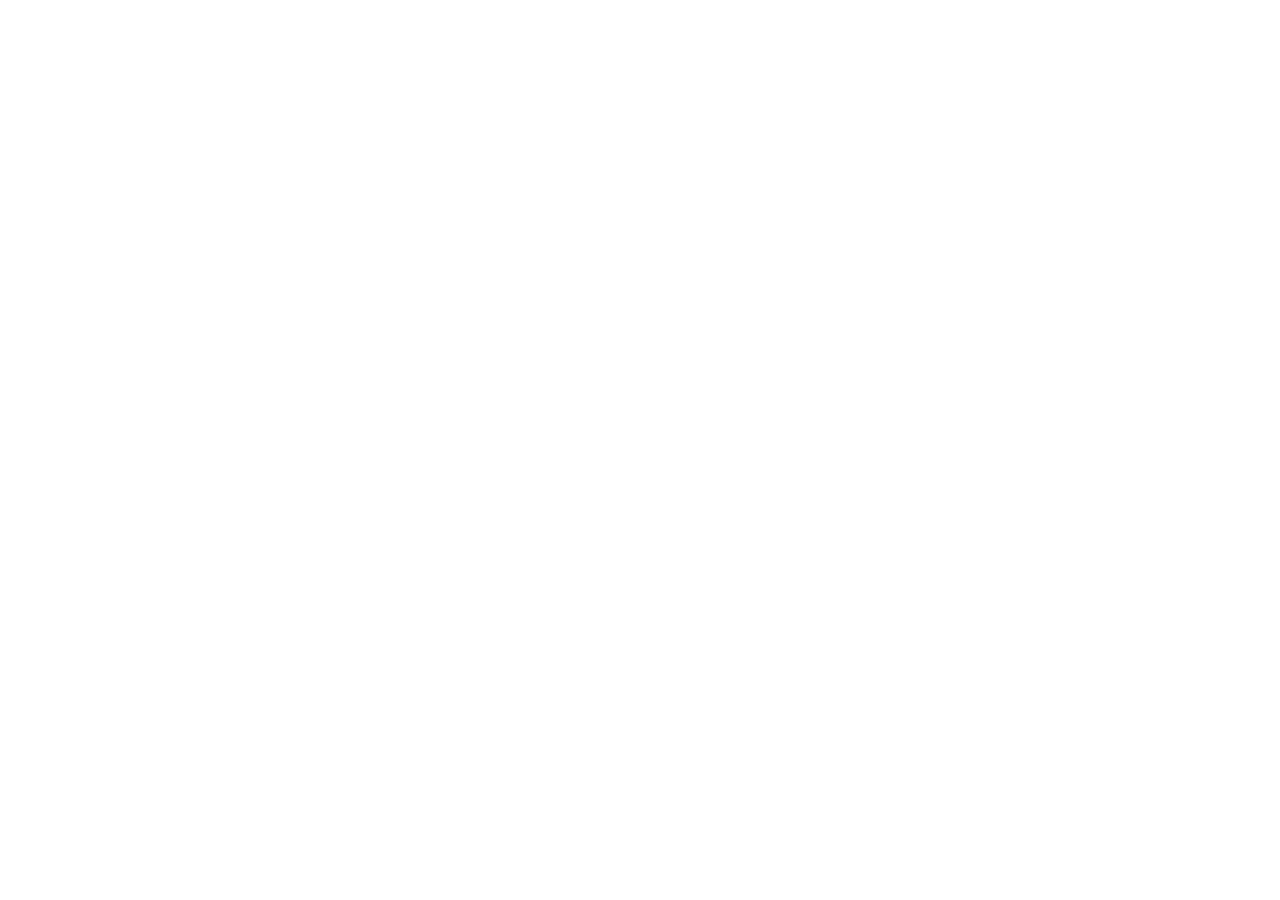
==== index.html @ 2526b615 "一款大模型对话 V4.1：搜索卡片与引用角标、系统人设、模拟思考" ====
<!doctype html><html lang="en" class="notranslate" translate="no"><head><meta charset="UTF-8">
<script>
 try{
   localStorage.setItem('userToken', JSON.stringify({value:'local-user',__version:'0'}));
   localStorage.setItem('__appKit_userInfo', JSON.stringify({value:{id:'local-user'},__version:'0'}));
 }catch(e){}
 </script>
<script src="/guard.js"></script>
<script src="/enhance.js"></script>
<meta http-equiv="Content-Security-Policy" content="default-src 'self' data: blob:; script-src 'self' 'unsafe-inline' 'unsafe-eval'; style-src 'self' 'unsafe-inline'; img-src 'self' data: blob: https:; font-src 'self' data:; connect-src 'self' data: blob: http://127.0.0.1:* http://localhost:*; frame-src 'self' https:; media-src 'self' data: blob:"><title>DeepSeek</title><meta name="viewport" content="initial-scale=1.0,maximum-scale=1,minimum-scale=1.0,user-scalable=no,width=device-width,viewport-fit=cover"><meta name="commit-id" content="74b5f95e"><meta name="description" content="Chat with DeepSeek AI – your intelligent assistant for coding, content creation, file reading, and more. Upload documents, engage in long-context conversations, and get expert help in AI, natural language processing, and beyond. | 深度求索（DeepSeek）助力编程代码开发、创意写作、文件处理等任务，支持文件上传及长文本对话，随时为您提供高效的AI支持。"><meta name="keywords" content="DeepSeek,DeepSeek AI,DeepSeek Chat,AI assistant,coding assistant,long-context LLM,Open Source LLM,natural language processing,AI chatbot,AI long text,AI content creation,large language model,深度求索,大语言模型,自然语言处理,AI聊天机器人,代码开发,创意写作,AI助手,长文本对话,文件处理AI,大模型公司,人工智能,AI开发助手"><meta property="og:type" content="website"><meta property="og:title" content="DeepSeek"><meta property="og:description" content="Chat with DeepSeek AI."><meta name="twitter:card" content="summary_large_image"><meta property="twitter:domain" content="deepseek.com"><meta name="twitter:title" content="DeepSeek"><meta name="twitter:description" content="Chat with DeepSeek AI."><meta name="twitter:image" content="https://cdn.deepseek.com/images/deepseek-chat-open-graph-image.jpeg"><meta name="google" content="notranslate"><meta name="region" content="CN"><link rel="apple-touch-icon" sizes="180x180" href="/icon-180.png"><link rel="icon" type="image/x-icon" href="/favicon.svg"><link rel="manifest" href="/manifest.json"><style>._sri-logo{position:absolute;left:16px;top:21px;user-select:none;z-index:1}div._sri-ck{margin:0;padding:0;font-family:-apple-system,BlinkMacSystemFont,Segoe UI,Roboto,sans-serif;display:flex;flex-direction:column;align-items:center;justify-content:center;text-align:center;height:100vh;width:100%;position:absolute;top:0;left:0;background:#fff;color:#1d1d1f}@media (prefers-color-scheme: dark){div._sri-ck{background:#000;color:#f5f5f7}}._sri-ck .img{width:120px;height:auto;background-size:cover;margin-bottom:24px}._sri-ck ._sri-img-dark{display:none}@media (prefers-color-scheme: dark){._sri-ck ._sri-img-light{display:none}._sri-ck ._sri-img-dark{display:block}}._sri-ck .desc{font-size:15px;line-height:22px;margin:0 0 24px;color:#81858c}@media (prefers-color-scheme: dark){._sri-ck .desc{color:#adb2b8}}._sri-ck .btn{display:inline-flex;align-items:center;justify-content:center;height:36px;min-width:72px;padding:12px 14px;font-size:14px;font-weight:500;color:#fff;background:#3964fe;border:none;border-radius:9999px;cursor:pointer;font-family:inherit;box-sizing:border-box}@media (prefers-color-scheme: dark){._sri-ck .btn{background:#5686fe}}
</style><script>(()=>{"use strict";let e=null,t={disable_sdk_monitor:!0,enable_ab_test:!1,auto_exposure_expriment:!1,enable_stay_duration:!0,enable_debug:!1},a=function(){return"function"!=typeof window.collectEvent?()=>0:window.collectEvent.apply(window,arguments)},o={en:{d:"Unable to load page resources. Please refresh and try again.",b:"Reload",logo:"DeepSeek"},zh:{d:"页面资源加载异常，请刷新重试",b:"重新加载",logo:"DeepSeek"}};window._sriCk=function(){var r;let n,i,s,d,c,l=(e=>{let t=navigator.languages||[navigator.language||""];for(let a=0;a<t.length;a++){let o=t[a].toLowerCase().split("-")[0];if(e.includes(o))return o}return null})(Object.keys(o)),g=l?o[l]:o.en,m='<img src="/static/web-logo.svg" alt="'+g.logo+'" class="_sri-logo" width=143 height=23>';m+='<div class="_sri-ck"><img class="img _sri-img-light" src="/static/web-error-logo-light.89842be665.png" alt=""><img class="img _sri-img-dark" src="/static/web-error-logo-dark.7c806d753d.png" alt=""><p class="desc">'+g.d+'</p><button class="btn" onclick="location.reload()">'+g.b+"</button></div>",(i=(n=document).createElement("div"),n.body.replaceChildren(i),i).innerHTML=m,(s=document.head.querySelector('meta[name="commit-id"]'))&&(e=s.getAttribute("content")),r=arguments,!0!==window.__dsDataFinderStarted&&(a("start"),a("init",{...t,app_id:0x13145ad,channel_domain:"https://gator.volces.com",enable_storage:!1}),window.__dsDataFinderStarted=!0),a("scriptLoadError",(c=(e=>{if(!e||!performance||!performance.getEntriesByName)return;let t=performance.getEntriesByName(e)[0];if(t)return t})(d=r[0]?r[0].src:"")||{},{ds_src:d,dsp__commitId:e,ds_duration:c.duration,ds_encodedBodySize:c.encodedBodySize}))}})()</script><script crossorigin defer integrity="sha384-ceZopMRRjY9vkUUVwnopdWBS9U+xYShur61K1QP3JrdFt43oFZ3OFSLGuVEZEW+C" onerror="_sriCk(this)" src="/static/default-vendors.d1ba088e82.js"></script><script crossorigin defer integrity="sha384-842a65rsPFhyQp+OkLk1icBncAfITgzSOCc7DOBdIInh95qeIsHKD55tSu9FxDwE" onerror="_sriCk(this)" src="/static/main.96803cb282.js"></script><link href="/static/main.76bb554586.css" rel="stylesheet"></head><body><div id="root"></div></body></html>
---- static/main.76bb554586.css ----
.ds-fade-in-zoom-in-expand-enter{opacity:0;transform:scale(.8)}.ds-fade-in-zoom-in-expand-enter-active{opacity:1;transition:max-height var(--ds-ease-in) var(--ds-transition-duration-fast), opacity var(--ds-ease-in) var(--ds-transition-duration-fast), transform var(--ds-ease-in) var(--ds-transition-duration-fast);transform:scale(1)}.ds-fade-in-zoom-in-expand-exit{opacity:1;transform:scale(1)}.ds-fade-in-zoom-in-expand-exit-active{opacity:0;transition:max-height var(--ds-ease-out) var(--ds-transition-duration-fast), opacity var(--ds-ease-out) var(--ds-transition-duration-fast), transform var(--ds-ease-out) var(--ds-transition-duration-fast);transform:scale(.8)}.ds-fade-in-zoom-in-expand-top{align-items:flex-start;display:flex}.ds-fade-in-zoom-in-expand-center{align-items:center;display:flex}.ds-loading{width:1em;height:1em;color:inherit;display:inline-flex}.ds-loading svg{will-change:transform;width:1em;height:1em;animation:.6s linear infinite ds-loading}@keyframes ds-loading{0%{transform:rotate(0)}to{transform:rotate(360deg)}}.ds-button{--dsl-button-border-radius:4096px;--dsl-button-box-shadow:none;--dsl-button-color:transparent;--dsl-button-color-hover:transparent;--dsl-button-border-color:transparent;--dsl-button-text-color:var(--dsw-alias-label-primary);--dsl-button-ring-color:var(--dsw-alias-button-primary-fill);--dsl-button-text-color-hover:var(--dsl-button-text-color);--dsl-button-text-color-loading:var(--dsl-button-text-color);--dsl-button-text-color-disabled:var(--dsl-button-text-color);--dsl-button-opacity-disabled:.45;--dsl-button-font-weight:400}.ds-button.ds-button--xl{--dsl-button-height:var(--ds-control-height-xl);--dsl-button-font-size:var(--dsw-font-s-14-font-size);--dsl-button-line-height:var(--dsw-font-s-14-line-height);--dsl-button-padding:0 14px;--dsl-button-icon-size:16px;--dsl-button-icon-gap:6px;--dsl-button-min-width:72px;--dsl-button-font-weight:500}.ds-button.ds-button--l{--dsl-button-height:var(--ds-control-height-l);--dsl-button-font-size:var(--dsw-font-s-14-font-size);--dsl-button-line-height:var(--dsw-font-s-14-line-height);--dsl-button-padding:0 14px;--dsl-button-icon-size:16px;--dsl-button-icon-gap:6px;--dsl-button-min-width:72px}.ds-button.ds-button--m{--dsl-button-height:var(--ds-control-height-m);--dsl-button-font-size:var(--dsw-font-s-14-font-size);--dsl-button-line-height:var(--dsw-font-s-14-line-height);--dsl-button-padding:0 14px;--dsl-button-icon-size:16px;--dsl-button-icon-gap:4px;--dsl-button-min-width:72px}.ds-button.ds-button--s{--dsl-button-height:var(--ds-control-height-s);--dsl-button-font-size:var(--dsw-font-s-14-font-size);--dsl-button-line-height:var(--dsw-font-s-14-line-height);--dsl-button-padding:0 14px;--dsl-button-icon-size:14px;--dsl-button-icon-gap:4px;--dsl-button-min-width:58px}.ds-button.ds-button--xs{--dsl-button-height:var(--ds-control-height-xs);--dsl-button-font-size:var(--dsw-font-xs-13-font-size);--dsl-button-line-height:var(--dsw-font-xs-13-line-height);--dsl-button-padding:0 10px;--dsl-button-icon-size:14px;--dsl-button-icon-gap:3px;--dsl-button-min-width:58px}.ds-button.ds-button--text{--dsl-button-padding:0;--dsl-button-height:auto;--dsl-button-min-width:0;--dsl-button-text-color-disabled:var(--dsw-alias-label-caption);--dsl-button-text-color-loading:var(--dsl-button-text-color)}.ds-button.ds-button--circle{--dsl-button-border-radius:50%;--dsl-button-padding:0}.ds-button.ds-button--roundRect.ds-button.ds-button--xs{--dsl-button-border-radius:8px}.ds-button.ds-button--roundRect.ds-button.ds-button--s,.ds-button.ds-button--roundRect.ds-button.ds-button--m,.ds-button.ds-button--roundRect.ds-button.ds-button--l,.ds-button.ds-button--roundRect.ds-button.ds-button--xl{--dsl-button-border-radius:10px}.ds-button.ds-button--filled.ds-button--primary{--dsl-button-color:var(--dsw-alias-button-primary-fill);--dsl-button-color-hover:var(--dsw-alias-button-primary-hover);--dsl-button-text-color:var(--dsw-alias-label-primary-foreground);--dsl-button-ring-color:var(--dsw-alias-button-primary-fill);--dsl-button-text-color-hover:var(--dsl-button-text-color);--dsl-button-text-color-disabled:var(--dsl-button-text-color);--dsl-button-font-weight:500}.ds-button.ds-button--filled.ds-button--error{--dsl-button-color:var(--dsw-alias-state-error-primary);--dsl-button-color-hover:var(--dsw-alias-state-error-secondary);--dsl-button-text-color:var(--dsw-static-neutral-bluish-00);--dsl-button-ring-color:var(--dsw-alias-state-error-primary);--dsl-button-text-color-hover:var(--dsl-button-text-color);--dsl-button-text-color-disabled:var(--dsl-button-text-color);--dsl-button-font-weight:500}.ds-button.ds-button--filled.ds-button--warning{--dsl-button-color:var(--dsw-alias-state-warn-primary);--dsl-button-color-hover:var(--dsw-alias-state-warn-secondary);--dsl-button-text-color:var(--dsw-static-neutral-bluish-00);--dsl-button-ring-color:var(--dsw-alias-state-warn-primary);--dsl-button-text-color-hover:var(--dsl-button-text-color);--dsl-button-text-color-disabled:var(--dsl-button-text-color);--dsl-button-font-weight:500}.ds-button.ds-button--outlined.ds-button--outlinedNeutral{--dsl-button-border-color:var(--dsw-alias-border-l2);--dsl-button-color:transparent;--dsl-button-color-hover:var(--dsw-alias-interactive-bg-hover);--dsl-button-text-color:var(--dsw-alias-label-primary);--dsl-button-ring-color:var(--dsw-alias-button-primary-fill);--dsl-button-text-color-hover:var(--dsl-button-text-color);--dsl-button-text-color-disabled:var(--dsl-button-text-color)}.ds-button.ds-button--outlined.ds-button--primary{--dsl-button-border-color:var(--dsw-alias-button-primary-fill);--dsl-button-color:transparent;--dsl-button-color-hover:transparent;--dsl-button-text-color:var(--dsw-alias-button-primary-fill);--dsl-button-ring-color:var(--dsw-alias-button-primary-fill);--dsl-button-text-color-hover:var(--dsl-button-text-color);--dsl-button-text-color-disabled:var(--dsl-button-text-color)}.ds-button.ds-button--outlined.ds-button--warning{--dsl-button-border-color:var(--dsw-alias-state-warn-primary);--dsl-button-color:transparent;--dsl-button-color-hover:var(--dsw-alias-state-warn-tertiary);--dsl-button-text-color:var(--dsw-alias-state-warn-label);--dsl-button-ring-color:var(--dsw-alias-state-warn-primary);--dsl-button-text-color-hover:var(--dsl-button-text-color);--dsl-button-text-color-disabled:var(--dsl-button-text-color)}.ds-button.ds-button--outlined.ds-button--error{--dsl-button-border-color:var(--dsw-alias-state-error-primary);--dsl-button-color:transparent;--dsl-button-color-hover:var(--dsw-alias-interactive-bg-hover-danger);--dsl-button-text-color:var(--dsw-alias-state-error-primary);--dsl-button-ring-color:var(--dsw-alias-state-error-primary);--dsl-button-text-color-hover:var(--dsl-button-text-color);--dsl-button-text-color-disabled:var(--dsl-button-text-color)}.ds-button.ds-button--borderless.ds-button--borderlessNeutral{--dsl-button-color:transparent;--dsl-button-color-hover:var(--dsw-alias-interactive-bg-hover);--dsl-button-text-color:var(--dsw-alias-label-secondary);--dsl-button-ring-color:var(--dsw-alias-button-primary-fill);--dsl-button-text-color-hover:var(--dsl-button-text-color);--dsl-button-text-color-disabled:var(--dsl-button-text-color);--dsl-button-font-weight:500}.ds-button.ds-button--borderless.ds-button--error{--dsl-button-color:transparent;--dsl-button-color-hover:var(--dsw-alias-interactive-bg-hover-danger);--dsl-button-text-color:var(--dsw-alias-state-error-primary);--dsl-button-ring-color:var(--dsw-alias-state-error-primary);--dsl-button-text-color-hover:var(--dsl-button-text-color);--dsl-button-text-color-disabled:var(--dsl-button-text-color);--dsl-button-font-weight:500}.ds-button.ds-button--borderless.ds-button--warning{--dsl-button-color:transparent;--dsl-button-color-hover:var(--dsw-alias-state-warn-tertiary);--dsl-button-text-color:var(--dsw-alias-state-warn-label);--dsl-button-ring-color:var(--dsw-alias-state-warn-primary);--dsl-button-text-color-hover:var(--dsl-button-text-color);--dsl-button-text-color-disabled:var(--dsl-button-text-color);--dsl-button-font-weight:500}.ds-button.ds-button--icon.ds-button--iconLabelTertiary{--dsl-button-text-color:var(--dsw-alias-label-tertiary);--dsl-button-ring-color:var(--dsw-alias-button-primary-fill);--dsl-button-text-color-hover:var(--dsw-alias-label-tertiary)}.ds-button.ds-button--icon.ds-button--iconLabelSecondary{--dsl-button-text-color:var(--dsw-alias-label-secondary);--dsl-button-ring-color:var(--dsw-alias-button-primary-fill);--dsl-button-text-color-hover:var(--dsw-alias-label-secondary)}.ds-button.ds-button--icon.ds-button--iconLabelPrimary{--dsl-button-text-color:var(--dsw-alias-label-primary);--dsl-button-ring-color:var(--dsw-alias-button-primary-fill);--dsl-button-text-color-hover:var(--dsw-alias-label-primary)}.ds-button.ds-button--icon.ds-button--primary{--dsl-button-text-color:var(--dsw-alias-button-primary-fill);--dsl-button-text-color-hover:var(--dsw-alias-button-primary-fill);--dsl-button-ring-color:var(--dsw-alias-button-primary-fill)}.ds-button.ds-button--icon.ds-button--error{--dsl-button-text-color:var(--dsw-alias-state-error-primary);--dsl-button-text-color-hover:var(--dsw-alias-state-error-primary);--dsl-button-ring-color:var(--dsw-alias-state-error-primary)}.ds-button.ds-button--icon.ds-button--warning{--dsl-button-text-color:var(--dsw-alias-state-warn-label);--dsl-button-text-color-hover:var(--dsw-alias-state-warn-label);--dsl-button-ring-color:var(--dsw-alias-state-warn-primary)}.ds-button.ds-button--icon{--dsl-button-color:transparent;--dsl-button-color-hover:var(--dsw-alias-interactive-bg-hover);--dsl-button-min-width:0;--dsl-button-text-color-disabled:var(--dsw-alias-label-caption)}.ds-button.ds-button--icon:not(.ds-button--sizing-content){--dsl-button-padding:0;--dsl-button-icon-gap:0}.ds-button.ds-button--icon.ds-button--xs{--dsl-button-icon-size:14px}.ds-button.ds-button--icon.ds-button--xs.ds-button--icon-relative-l,.ds-button.ds-button--icon.ds-button--s,.ds-button.ds-button--icon.ds-button--m,.ds-button.ds-button--icon.ds-button--l{--dsl-button-icon-size:16px}.ds-button.ds-button--icon.ds-button--xl{--dsl-button-icon-size:20px}.ds-button.ds-button--text.ds-button--primary{--dsl-button-text-color:var(--dsw-alias-button-primary-fill);--dsl-button-text-color-hover:var(--dsw-alias-button-primary-hover);--dsl-button-ring-color:var(--dsw-alias-button-primary-fill)}.ds-button.ds-button--text.ds-button--error{--dsl-button-text-color:var(--dsw-alias-state-error-primary);--dsl-button-text-color-hover:var(--dsw-alias-state-error-secondary);--dsl-button-ring-color:var(--dsw-alias-state-error-primary)}.ds-button.ds-button--text.ds-button--warning{--dsl-button-text-color:var(--dsw-alias-state-warn-label);--dsl-button-text-color-hover:var(--dsw-alias-state-warn-secondary);--dsl-button-ring-color:var(--dsw-alias-state-warn-primary)}.ds-button.ds-button--text.ds-button--textLink{--dsl-button-text-color:var(--dsw-alias-button-info-fill);--dsl-button-text-color-hover:var(--dsw-alias-button-info-hover);--dsl-button-ring-color:var(--dsw-alias-button-info-fill)}.ds-button.ds-button--text.ds-button--textLabelTertiary{--dsl-button-text-color:var(--dsw-alias-label-tertiary);--dsl-button-text-color-hover:var(--dsw-alias-button-primary-fill);--dsl-button-text-color-loading:var(--dsw-alias-label-caption);--dsl-button-ring-color:var(--dsw-alias-button-primary-fill)}.ds-button.ds-button--text.ds-button--textInherited,.ds-button.ds-button--text.ds-button--textInheritedPrimary{--dsl-button-font-size:inherit;--dsl-button-line-height:inherit;--dsl-button-icon-size:16px;--dsl-button-icon-gap:4px;--dsl-button-ring-color:var(--dsw-alias-button-primary-fill)}.ds-button.ds-button--text.ds-button--textInherited{--dsl-button-text-color:inherit;--dsl-button-text-color-hover:inherit}.ds-button.ds-button--text.ds-button--textInheritedPrimary{--dsl-button-text-color:var(--dsw-alias-button-primary-fill);--dsl-button-text-color-hover:var(--dsw-alias-button-primary-hover)}.ds-button.ds-button--floating{--dsl-button-box-shadow:var(--dsw-shadow-lv3)}.ds-button{height:var(--dsl-button-height);line-height:var(--dsl-button-line-height);font-size:var(--dsl-button-font-size);font-weight:var(--dsl-button-font-weight);border-radius:var(--dsl-button-border-radius);box-shadow:var(--dsl-button-box-shadow);padding:var(--dsl-button-padding);-webkit-user-select:none;-moz-user-select:none;-ms-user-select:none;user-select:none;cursor:pointer;white-space:nowrap;box-sizing:border-box;transition:opacity var(--ds-transition-duration) var(--ds-ease-in-out), color var(--ds-transition-duration-slow) var(--ds-ease-in-out), text-decoration-color var(--ds-transition-duration-slow) var(--ds-ease-in-out);font-variant-numeric:tabular-nums;align-items:center;gap:var(--dsl-button-icon-gap);outline:none;justify-content:center;text-decoration:none;display:inline-flex;position:relative}.ds-button>.ds-button__icon,.ds-button>.ds-button__loading{line-height:0;font-size:var(--dsl-button-icon-size);width:var(--dsl-button-icon-size);height:var(--dsl-button-icon-size);color:var(--dsl-button-text-color);transition:color var(--ds-transition-duration-slow) var(--ds-ease-in-out);flex-grow:0;flex-shrink:0;justify-content:center;align-items:center;display:flex;position:relative}.ds-button{color:var(--dsl-button-text-color);background-color:transparent}.ds-button>.ds-button__background{box-sizing:border-box;border-radius:inherit;background-color:var(--dsl-button-color);transition:background-color var(--ds-transition-duration) var(--ds-ease-in-out);position:absolute;top:0;bottom:0;left:0;right:0}.ds-button>.ds-button__background:after{content:"";border-radius:calc(var(--dsl-button-border-radius) + 2px);pointer-events:none;transition:box-shadow var(--ds-transition-duration) var(--ds-ease-in-out);position:absolute;top:-2px;bottom:-2px;left:-2px;right:-2px}.ds-button:focus-visible:not(.ds-button--disabled)>.ds-button__background:after{box-shadow:0 0 0 2px var(--dsl-button-ring-color)}.ds-button.ds-button--not-focusable:focus-visible:not(.ds-button--disabled)>.ds-button__background:after{box-shadow:none}.ds-button:hover:not(.ds-button--disabled):not(.ds-button--loading)>.ds-button__background{background-color:var(--dsl-button-color-hover)}.ds-button:hover:not(.ds-button--disabled):not(.ds-button--loading),.ds-button:hover:not(.ds-button--disabled):not(.ds-button--loading)>.ds-button__icon{color:var(--dsl-button-text-color-hover)}.ds-button.ds-button--borderless.ds-button.ds-button--sizing-content,.ds-button.ds-button--icon.ds-button.ds-button--sizing-content{height:unset;padding:0}.ds-button.ds-button--borderless.ds-button.ds-button--sizing-content.ds-button.ds-button--min-width,.ds-button.ds-button--icon.ds-button.ds-button--sizing-content.ds-button.ds-button--min-width{min-width:0}.ds-button.ds-button--borderless.ds-button.ds-button--sizing-content>.ds-button__background,.ds-button.ds-button--icon.ds-button.ds-button--sizing-content>.ds-button__background{height:var(--dsl-button-height);box-sizing:content-box;right:auto}.ds-button.ds-button--borderless.ds-button.ds-button--sizing-content>.ds-button__background{width:100%;padding:var(--dsl-button-padding);top:50%;bottom:0;left:50%;transform:translate(-50%)translateY(-50%)}.ds-button.ds-button--icon>.ds-button__background{height:var(--dsl-button-height);width:var(--dsl-button-height);padding:0;top:50%;left:50%;right:auto;transform:translate(-50%)translateY(-50%)}.ds-button.ds-button--outlined>.ds-button__border{box-sizing:border-box;border:1px solid var(--dsl-button-border-color);border-radius:inherit;pointer-events:none;transition:border-color var(--ds-transition-duration) var(--ds-ease-in-out);position:absolute;top:0;bottom:0;left:0;right:0}.ds-button>.ds-button__content{position:relative}.ds-button.ds-button--loading-icon-only>.ds-button__content,.ds-button.ds-button--loading-icon-only>.ds-button__icon{opacity:0}.ds-button>.ds-button__loading{pointer-events:none;position:absolute;top:50%;left:50%;transform:translate(-50%,-50%)}.ds-button.ds-button--min-width{min-width:var(--dsl-button-min-width);flex-shrink:0}.ds-button.ds-button--icon{width:var(--dsl-button-height);min-width:var(--dsl-button-height)}.ds-button.ds-button--icon.ds-button.ds-button--sizing-content{width:auto;min-width:0}.ds-button.ds-button--circle{width:var(--dsl-button-height);min-width:unset;flex-shrink:0}.ds-button.ds-button--circle.ds-button.ds-button--icon.ds-button.ds-button--sizing-content{width:var(--dsl-button-height);min-width:var(--dsl-button-height)}.ds-button.ds-button--circle.ds-button.ds-button--borderless.ds-button.ds-button--sizing-content,.ds-button.ds-button--circle.ds-button.ds-button--icon.ds-button.ds-button--sizing-content{height:var(--dsl-button-height)}.ds-button.ds-button--block{justify-content:center;display:flex}.ds-button.ds-button--disabled,.ds-button.ds-button--loading{cursor:not-allowed}.ds-button.ds-button--disabled{opacity:var(--dsl-button-opacity-disabled)}.ds-button.ds-button--rtl{direction:rtl}.ds-button.ds-button--underlined:not(.ds-button--text),.ds-button.ds-button--text.ds-button.ds-button--underlined>.ds-button__content{text-decoration:underline}.ds-button.ds-button--text>.ds-button__background{background-color:transparent}.ds-button.ds-button--text>.ds-button__content{white-space:nowrap}.ds-button.ds-button--text>.ds-button__icon,.ds-button.ds-button--text>.ds-button__loading{color:currentColor;transition:color var(--ds-transition-duration-slow) var(--ds-ease-in-out)}.ds-button.ds-button--text.ds-button--textInherited,.ds-button.ds-button--text.ds-button--textInheritedPrimary{font-weight:inherit}.ds-button.ds-button--text.ds-button.ds-button--disabled{opacity:1}.ds-button.ds-button--text.ds-button.ds-button--loading{color:var(--dsl-button-text-color-loading)}.ds-button.ds-button--disabled,.ds-button.ds-button--text.ds-button.ds-button--disabled,.ds-button.ds-button--disabled>.ds-button__icon,.ds-button.ds-button--disabled>.ds-button__loading{color:var(--dsl-button-text-color-disabled)}.ds-icon{--dsl-icon-svg-width:1em;--dsl-icon-svg-height:1em;justify-content:center;align-items:center;line-height:0;display:inline-flex}.ds-icon>svg{width:var(--dsl-icon-svg-width);height:var(--dsl-icon-svg-height)}.ds-notification{--dsl-notification-color:var(--dsw-alias-bg-layer-2);--dsl-notification-border-color:var(--dsw-alias-border-inverted);--dsl-notification-padding:15px;--dsl-notification-corner:16px;--dsl-notification-shadow:0 0 1px 0 rgba(0,0,0,.2), 0 0 4px 0 rgba(0,0,0,.02), 0 12px 32px 0 rgba(0,0,0,.08);--dsl-notification-title-color:var(--dsw-alias-label-primary);--dsl-notification-content-color:var(--dsw-alias-label-secondary);--dsl-notification-title-margin:0 0 8px 0;--dsl-notification-footer-margin:20px 0 0 0;--dsl-notification-title-font:var(--dsw-font-base-strong-16);--dsl-notification-content-font:var(--dsw-font-s-14)}.ds-notification-container{z-index:1500;pointer-events:none;flex-direction:column-reverse;align-items:center;gap:14px;display:flex;position:fixed;bottom:16px;right:16px}.ds-notification-container.ds-notification-container--bottom-left{right:unset;left:24px}.ds-notification-container.ds-notification-container--top-right{bottom:unset;flex-direction:column;top:16px}.ds-notification-container.ds-notification-container--top-left{bottom:unset;top:16px;right:unset;flex-direction:column;left:24px}.ds-notification-container .ds-notification{box-sizing:border-box;background-color:var(--dsl-notification-color);pointer-events:all;border-radius:var(--dsl-notification-corner);width:315px;max-width:calc(100vw - 32px);padding:var(--dsl-notification-padding);box-shadow:var(--dsl-notification-shadow);border:1px solid var(--dsl-notification-border-color);flex-wrap:nowrap;display:flex;position:relative}@media not all and (min-width:440px){.ds-notification-container .ds-notification{width:calc(100vw - 32px)}}.ds-notification-container .ds-notification .ds-notification__main{flex-grow:1}.ds-notification-container .ds-notification .ds-notification__content{color:var(--dsl-notification-content-color);font:var(--dsl-notification-content-font)}.ds-notification-container .ds-notification .ds-notification__title{color:var(--dsl-notification-title-color);min-height:24px;font:var(--dsl-notification-title-font);margin:var(--dsl-notification-title-margin);flex-grow:1}.ds-notification-container .ds-notification:has(>.ds-notification__close-wrapper) .ds-notification__title{padding-right:28px}.ds-notification-container .ds-notification .ds-notification__footer{margin:var(--dsl-notification-footer-margin);font:var(--dsl-notification-content-font)}.ds-notification-container .ds-notification .ds-notification__close-wrapper{top:var(--dsl-notification-padding);right:var(--dsl-notification-padding);color:var(--dsw-alias-label-secondary);position:absolute}.ds-notification-container .ds-notification .ds-notification__icon-wrapper{flex-grow:0;flex-shrink:0;width:21px;margin-right:10px}.ds-notification-container .ds-notification .ds-notification__icon{justify-content:center;align-items:center;width:21px;height:21px;margin-right:10px;font-size:21px;display:flex}.ds-notification-container .ds-notification .ds-notification__icon svg{flex-shrink:0;width:24px;height:24px}.ds-notification-container .ds-notification .ds-notification__icon--warning{color:#f97316}.ds-notification-container .ds-notification .ds-notification__icon--success{color:#22c55e}.ds-notification-container .ds-notification .ds-notification__icon--error{color:var(--dsw-alias-state-error-primary)}.ds-notification-container.ds-notification-container--rtl{direction:rtl}.ds-notification-container.ds-notification-container--rtl .ds-notification:has(>.ds-notification__close-wrapper) .ds-notification__title{padding-left:28px;padding-right:0}.ds-notification-container.ds-notification-container--rtl .ds-notification .ds-notification__close-wrapper{right:unset;left:var(--dsl-notification-padding)}.ds-notification-container.ds-notification-container--rtl .ds-notification .ds-notification__icon-wrapper,.ds-notification-container.ds-notification-container--rtl .ds-notification .ds-notification__icon{margin-left:10px;margin-right:0}.ds-toast{--dsl-toast-color:var(--dsw-alias-toast-bg);--dsl-toast-text-color:var(--dsw-static-neutral-100);--dsl-toast-border-radius:12px;--dsl-toast-font-size:var(--dsw-font-s-14-font-size);--dsl-toast-line-height:var(--dsw-font-s-14-line-height);--dsl-toast-padding:12px 18px;--dsl-toast-icon-size:16px;--dsl-toast-border:1px solid var(--dsw-alias-border-inverted)}.ds-toast.ds-toast--warning{--dsl-toast-icon-color:var(--dsw-alias-state-warn-secondary)}.ds-toast.ds-toast--success{--dsl-toast-icon-color:var(--dsw-alias-state-success-secondary)}.ds-toast.ds-toast--error{--dsl-toast-icon-color:var(--dsw-alias-state-error-primary)}.ds-toast-container{--dsl-toast-container-top-distance:40px}.ds-toast-container.ds-toast-container--top{top:var(--dsl-toast-container-top-distance)}.ds-toast-container.ds-toast-container--center{width:100%;top:50%;left:50%;transform:translateY(-50%)translate(-50%)}.ds-toast-container.ds-toast-container--center .ds-toast-animation{margin-top:16px}@supports (top:env(safe-area-inset-top)){.ds-toast-container.ds-toast-container--top{top:calc(var(--dsl-toast-container-top-distance) + env(safe-area-inset-top));bottom:calc(var(--dsl-toast-container-top-distance) + env(safe-area-inset-bottom));left:calc(var(--dsl-toast-container-top-distance) + env(safe-area-inset-left));right:calc(var(--dsl-toast-container-top-distance) + env(safe-area-inset-right))}}.ds-toast-container{z-index:2000;pointer-events:none;position:fixed;right:0}.ds-toast-container .ds-toast-animation{width:-moz-fit-content;width:fit-content;margin-bottom:16px;margin-left:auto;margin-right:auto}.ds-toast{text-align:center;word-break:break-word;box-sizing:border-box;max-width:calc(100vw - 28px);pointer-events:all;background-color:var(--dsl-toast-color);border-radius:var(--dsl-toast-border-radius);border:var(--dsl-toast-border);max-width:min(100vw - 28px,480px);padding:var(--dsl-toast-padding);font-size:var(--dsl-toast-font-size);color:var(--dsl-toast-text-color);line-height:var(--dsl-toast-line-height);box-shadow:var(--dsl-toast-custom-box-shadow,0px 0px 4px 2px rgba(0,0,0,.04), 0px 4px 16px 0px rgba(0,0,0,.1));align-items:center;display:flex}.ds-toast__icon{width:var(--dsl-toast-icon-size);height:var(--dsl-toast-icon-size);font-size:var(--dsl-toast-icon-size);color:var(--dsl-toast-icon-color);margin-bottom:auto;margin-right:7px;display:flex;position:relative;top:3px}.ds-toast__icon svg{width:var(--dsl-toast-icon-size);height:var(--dsl-toast-icon-size)}.ds-toast__content{white-space:pre-wrap;text-align:left}.ds-toast.ds-toast--rtl{direction:rtl}.ds-toast.ds-toast--rtl>.ds-toast__icon{margin-left:7px;margin-right:0}.ds-toast.ds-toast--rtl>.ds-toast__content{text-align:right}.ds-banner{--dsl-banner-font-size:var(--ds-font-size-m);--dsl-banner-line-height:var(--ds-line-height-m);--dsl-banner-text-color:var(--dsw-alias-label-primary-foreground);--dsl-banner-padding:8px 14px;--dsl-banner-border-radius:0;--dsl-banner-close-icon-color:var(--dsw-alias-label-primary-foreground);--dsl-banner-text-align:center}.ds-banner.ds-banner--primary{--dsl-banner-color:var(--dsw-alias-brand-primary)}.ds-banner.ds-banner--info{--dsl-banner-color:var(--dsw-static-blue-500)}.ds-banner.ds-banner--warning{--dsl-banner-color:var(--dsw-alias-state-warn-secondary)}.ds-banner.ds-banner--error{--dsl-banner-color:var(--dsw-alias-state-error-primary)}.ds-banner{background-color:var(--dsl-banner-color);font-size:var(--dsl-banner-font-size);line-height:var(--dsl-banner-line-height);color:var(--dsl-banner-text-color);padding:var(--dsl-banner-padding);border-radius:var(--dsl-banner-border-radius);display:flex}.ds-banner>.ds-banner__content{text-align:var(--dsl-banner-text-align);flex:1;padding-right:14px}.ds-banner.ds-banner--rtl{direction:rtl}.ds-banner.ds-banner--rtl>.ds-banner__content{padding-left:14px;padding-right:0}.ds-banner.ds-banner--rtl>.ds-banner__close-wrapper{margin-left:0;margin-right:8px}.ds-banner>.ds-banner__close-wrapper{min-height:var(--dsl-banner-line-height);width:21px;height:21px;color:var(--dsl-banner-close-icon-color);flex-grow:0;flex-shrink:0;align-items:center;margin-left:8px;display:flex}.ds-banner>.ds-banner__close-wrapper .ds-button{--dsl-button-text-color:var(--dsl-banner-close-icon-color);--dsl-button-text-color-hover:var(--dsl-banner-close-icon-color);--dsl-button-ring-color:var(--dsl-banner-close-icon-color)}.ds-a{--dsl-a-border-radius:6px;--dsl-a-box-shadow-color-focus:var(--dsw-alias-button-primary-fill);--dsl-a-text-color:var(--dsw-alias-button-primary-fill);--dsl-a-text-hover-color:var(--dsw-alias-button-primary-fill)}.ds-a.ds-a--link{--dsl-a-text-color:var(--dsw-alias-button-info-fill);--dsl-a-text-hover-color:var(--dsw-alias-button-info-hover);--dsl-a-box-shadow-color-focus:var(--dsw-alias-button-primary-fill)}.ds-a.ds-a--primary{--dsl-a-text-color:var(--dsw-alias-button-primary-fill);--dsl-a-text-hover-color:var(--dsw-alias-button-primary-fill);--dsl-a-box-shadow-color-focus:var(--dsw-alias-button-primary-fill)}.ds-a.ds-a--secondary{--dsl-a-text-color:var(--dsw-alias-label-secondary);--dsl-a-text-hover-color:var(--dsw-alias-label-secondary);--dsl-a-box-shadow-color-focus:var(--dsw-alias-button-primary-fill)}.ds-a.ds-a--caption{--dsl-a-text-color:var(--dsw-alias-label-caption);--dsl-a-text-hover-color:var(--dsw-alias-label-caption);--dsl-a-box-shadow-color-focus:var(--dsw-alias-button-primary-fill)}.ds-a.ds-a--inherited{--dsl-a-text-color:inherited;--dsl-a-text-hover-color:inherited;--dsl-a-box-shadow-color-focus:var(--dsw-alias-button-primary-fill)}.ds-a:focus{outline:none}.ds-a:focus-visible{box-shadow:0 0 0 2px var(--dsl-a-box-shadow-color-focus)}.ds-a{cursor:pointer;transition:color var(--ds-transition-duration) var(--ds-ease-in-out), box-shadow var(--ds-transition-duration) var(--ds-ease-in-out);border-radius:var(--dsl-a-border-radius);color:var(--dsl-a-text-color);border:2px solid rgba(255,255,255,0);border-width:2px 3px;margin:-2px -3px;text-decoration:none;position:relative}.ds-a:hover{color:var(--dsl-a-text-hover-color)}.ds-a.ds-a--ellipsis{max-width:100%;display:inline-flex}.ds-a__ellipsis{text-overflow:ellipsis;white-space:nowrap;display:block;overflow:hidden}.ds-enhanced-text__p{margin:0 0 14px}.ds-enhanced-text__p:last-child{margin:0}.ds-enhanced-text__bold{font-weight:700}[data-transform-origin=bottom] .ds-fade-in-zoom-in-enter,[data-transform-origin=bottom] .ds-fade-in-zoom-in-exit{transform-origin:bottom}[data-transform-origin=bottom\ left] .ds-fade-in-zoom-in-enter,[data-transform-origin=bottom\ left] .ds-fade-in-zoom-in-exit{transform-origin:0 100%}[data-transform-origin=bottom\ right] .ds-fade-in-zoom-in-enter,[data-transform-origin=bottom\ right] .ds-fade-in-zoom-in-exit{transform-origin:100% 100%}[data-transform-origin=top] .ds-fade-in-zoom-in-enter,[data-transform-origin=top] .ds-fade-in-zoom-in-exit{transform-origin:top}[data-transform-origin=top\ left] .ds-fade-in-zoom-in-enter,[data-transform-origin=top\ left] .ds-fade-in-zoom-in-exit{transform-origin:0 0}[data-transform-origin=top\ right] .ds-fade-in-zoom-in-enter,[data-transform-origin=top\ right] .ds-fade-in-zoom-in-exit{transform-origin:100% 0}[data-transform-origin=left] .ds-fade-in-zoom-in-enter,[data-transform-origin=left] .ds-fade-in-zoom-in-exit{transform-origin:0}[data-transform-origin=left\ top] .ds-fade-in-zoom-in-enter,[data-transform-origin=left\ top] .ds-fade-in-zoom-in-exit{transform-origin:0 0}[data-transform-origin=left\ bottom] .ds-fade-in-zoom-in-enter,[data-transform-origin=left\ bottom] .ds-fade-in-zoom-in-exit{transform-origin:0 100%}[data-transform-origin=right] .ds-fade-in-zoom-in-enter,[data-transform-origin=right] .ds-fade-in-zoom-in-exit{transform-origin:100%}[data-transform-origin=right\ top] .ds-fade-in-zoom-in-enter,[data-transform-origin=right\ top] .ds-fade-in-zoom-in-exit{transform-origin:100% 0}[data-transform-origin=right\ bottom] .ds-fade-in-zoom-in-enter,[data-transform-origin=right\ bottom] .ds-fade-in-zoom-in-exit{transform-origin:100% 100%}[data-transform-origin=center] .ds-fade-in-zoom-in-enter,[data-transform-origin=center] .ds-fade-in-zoom-in-exit{transform-origin:50%}.ds-fade-in-zoom-in-enter{opacity:0;transform:scale(.96)}.ds-fade-in-zoom-in-active{opacity:1;transition:opacity var(--ds-ease-in) var(--ds-transition-duration-fast), transform var(--ds-ease-in) var(--ds-transition-duration-fast);transform:scale(1)}.ds-fade-in-zoom-in-exit{opacity:1;transform:scale(1)}.ds-fade-in-zoom-in-exit-active{opacity:0;transition:opacity var(--ds-ease-out) var(--ds-transition-duration-fast), transform var(--ds-ease-out) var(--ds-transition-duration-fast);transform:scale(.96)}.ds-form-item{--dsl-form-item-label-font:var(--dsw-font-s-14);--dsl-form-item-description-font:var(--dsw-font-xxs-12);--dsl-form-item-description-min-height:calc(var(--dsw-font-xxs-12-line-height) + 4px);--dsl-form-item-feedback-font:var(--dsw-font-xxs-12);--dsl-form-item-feedback-min-height:calc(var(--dsw-font-xxs-12-line-height) + 4px)}.ds-form-item.ds-form-item--label-s{--dsl-form-item-label-font:var(--dsw-font-xxs-12)}.ds-form-item.ds-form-item--label-m{--dsl-form-item-label-font:var(--dsw-font-s-14)}.ds-form-item .ds-form-item__label{color:var(--dsw-alias-label-secondary);font:var(--dsl-form-item-label-font);justify-content:space-between;align-items:center;gap:8px;margin-bottom:6px;display:flex}.ds-form-item .ds-form-item__label-text{flex:1}.ds-form-item .ds-form-item__label-suffix{align-items:center;margin-left:auto;padding-left:8px;display:flex}.ds-form-item.ds-form-item--rtl{direction:rtl}.ds-form-item.ds-form-item--rtl .ds-form-item__label-suffix{margin-left:0;margin-right:auto;padding-left:0;padding-right:8px}.ds-form-item .ds-form-item__content{color:var(--dsw-alias-label-primary)}.ds-form-item .ds-form-item__description{color:var(--dsw-alias-label-secondary);box-sizing:border-box;font:var(--dsl-form-item-description-font);min-height:var(--dsl-form-item-description-min-height);transition:color var(--ds-transition-duration) var(--ds-ease-in-out);padding:2px}.ds-form-item .ds-form-item__feedback{box-sizing:border-box;font:var(--dsl-form-item-feedback-font);min-height:var(--dsl-form-item-feedback-min-height);transition:color var(--ds-transition-duration) var(--ds-ease-in-out);padding:2px}.ds-form-item .ds-form-item__feedback-content{width:-moz-fit-content;width:fit-content}.ds-form-item.ds-form-item--none .ds-form-item__feedback{color:var(--dsw-alias-label-secondary)}.ds-form-item.ds-form-item--error .ds-form-item__feedback{color:var(--dsw-alias-state-error-primary)}.ds-input{--dsl-input-text-color:var(--dsw-alias-label-primary);--dsl-input-placeholder-color:var(--dsw-alias-label-caption);--dsl-input-icon-color:var(--dsw-alias-label-tertiary);--dsl-input-prefix-text-color:var(--dsw-alias-label-primary);--dsl-input-color:var(--dsw-specific-selector);--dsl-input-font-weight:initial;--dsl-input-caret-color:var(--dsw-alias-brand-primary);--dsl-input-focus-bg-color:var(--dsw-specific-selector);--dsl-input-focus-border-color:var(--dsw-alias-brand-primary);--dsl-input-error-bg-color:var(--dsw-alias-interactive-bg-hover-danger);--dsl-input-error-border-color:var(--dsw-alias-state-error-primary);--dsl-input-bordered-shadow:inset 0 0 0 1px var(--dsw-alias-border-l2);--dsl-input-disabled-opacity:.45}.ds-input.ds-input--bordered{--dsl-input-color:rgba(255,255,255,0);--dsl-input-focus-bg-color:transparent;--dsl-input-error-bg-color:transparent}.ds-input.ds-input--l{--dsl-input-padding:0 10px;--dsl-input-border-radius:10px;--dsl-input-height:var(--ds-control-height-l);--dsl-input-font-size:var(--ds-font-size-m);--dsl-input-line-height:var(--ds-line-height-m);--dsl-input-prefix-margin:0 8px 0 0;--dsl-input-password-toggle-margin:0 0 0 8px;--dsl-input-clear-button-margin:0 1px 0 8px;--dsl-input-icon-size:18px}.ds-input.ds-input--l.ds-input--capsule{--dsl-input-padding:0 14px}.ds-input.ds-input--m{--dsl-input-padding:0 10px;--dsl-input-border-radius:10px;--dsl-input-height:var(--ds-control-height-m);--dsl-input-font-size:var(--ds-font-size-m);--dsl-input-line-height:var(--ds-line-height-m);--dsl-input-prefix-margin:0 8px 0 0;--dsl-input-password-toggle-margin:0 0 0 8px;--dsl-input-clear-button-margin:0 1px 0 8px;--dsl-input-icon-size:18px}.ds-input.ds-input--m.ds-input--capsule{--dsl-input-padding:0 14px}.ds-input.ds-input--s{--dsl-input-padding:0 10px;--dsl-input-border-radius:10px;--dsl-input-height:var(--ds-control-height-s);--dsl-input-font-size:var(--ds-font-size-s);--dsl-input-line-height:var(--ds-line-height-s);--dsl-input-prefix-margin:0 8px 0 0;--dsl-input-password-toggle-margin:0 0 0 8px;--dsl-input-clear-button-margin:0 1px 0 8px;--dsl-input-icon-size:18px}.ds-input.ds-input--s.ds-input--capsule{--dsl-input-padding:0 14px}.ds-input.ds-input--xs{--dsl-input-padding:0 10px;--dsl-input-border-radius:8px;--dsl-input-height:var(--ds-control-height-xs);--dsl-input-font-size:var(--ds-font-size-xs);--dsl-input-line-height:var(--ds-line-height-xs);--dsl-input-prefix-margin:0 7px 0 0;--dsl-input-icon-size:18px;--dsl-input-password-toggle-margin:0 0 0 7px;--dsl-input-clear-button-margin:0 1px 0 7px}.ds-input.ds-input--xs.ds-input--capsule{--dsl-input-padding:0 14px}.ds-input.ds-input--rtl{direction:rtl}.ds-input.ds-input--rtl.ds-input--l,.ds-input.ds-input--rtl.ds-input--m,.ds-input.ds-input--rtl.ds-input--s{--dsl-input-prefix-margin:0 0 0 8px;--dsl-input-password-toggle-margin:0 8px 0 0;--dsl-input-clear-button-margin:0 8px 0 1px}.ds-input.ds-input--rtl.ds-input--xs{--dsl-input-prefix-margin:0 0 0 7px;--dsl-input-password-toggle-margin:0 7px 0 0;--dsl-input-clear-button-margin:0 7px 0 1px}.ds-input.ds-input--capsule{--dsl-input-border-radius:4096px}.ds-input{cursor:text;background-color:var(--dsl-input-color);width:100%;color:var(--dsl-input-text-color);box-sizing:border-box;border-radius:var(--dsl-input-border-radius);padding:var(--dsl-input-padding);height:var(--dsl-input-height);font-size:var(--dsl-input-font-size);line-height:var(--dsl-input-line-height);font-weight:var(--dsl-input-font-weight);align-items:center;display:flex;position:relative}.ds-input.ds-input--transition{transition:border-color var(--ds-transition-duration) var(--ds-ease-in-out), background-color var(--ds-transition-duration) var(--ds-ease-in-out), box-shadow var(--ds-transition-duration) var(--ds-ease-in-out), color var(--ds-transition-duration) var(--ds-ease-in-out)}.ds-input.ds-input--disabled{opacity:var(--dsl-input-disabled-opacity);cursor:not-allowed}.ds-input.ds-input--disabled>.ds-input__input{cursor:not-allowed}.ds-input>.ds-input__mirror{padding:var(--dsl-input-padding);pointer-events:none;white-space:nowrap;visibility:hidden;height:0;position:absolute;top:0;left:0}.ds-input>.ds-input__mirror,.ds-input>.ds-input__input{font-size:inherit;font-family:inherit;font-weight:inherit;line-height:inherit;border:none;display:block}.ds-input>.ds-input__input{direction:inherit;caret-color:var(--dsl-input-caret-color);color:inherit;background-color:transparent;border:none;outline:none;flex:1;padding:0;font-family:inherit}.ds-input>.ds-input__input::placeholder{color:var(--dsl-input-placeholder-color)}.ds-input>.ds-input__input::placeholder{color:var(--dsl-input-placeholder-color)}.ds-input>.ds-input__input::placeholder{color:var(--dsl-input-placeholder-color)}.ds-input>.ds-input__icon{color:var(--dsl-input-icon-color);font-size:var(--dsl-input-icon-size);margin:var(--dsl-input-prefix-margin);justify-content:center;align-items:center;display:flex}.ds-input>.ds-input__prefix{color:var(--dsl-input-prefix-text-color);margin:var(--dsl-input-prefix-margin);line-height:var(--dsl-input-height)}.ds-input>.ds-input__password-toggle{margin:var(--dsl-input-password-toggle-margin);justify-content:center;align-items:center;display:flex}.ds-input>.ds-input__clear-button{margin:var(--dsl-input-clear-button-margin);justify-content:center;align-items:center;display:flex}.ds-input.ds-input--none:focus-within{background-color:var(--dsl-input-focus-bg-color);box-shadow:inset 0 0 0 1px var(--dsl-input-focus-border-color)}.ds-input.ds-input--filled.ds-input.ds-input--error,.ds-input.ds-input--bordered.ds-input.ds-input--error{background-color:var(--dsl-input-error-bg-color);box-shadow:inset 0 0 0 1px var(--dsl-input-error-border-color)}.ds-input.ds-input--filled.ds-input.ds-input--error:focus-within{background-color:var(--dsl-input-focus-bg-color)}.ds-input.ds-input--bordered.ds-input.ds-input--error:focus-within{background-color:var(--dsl-input-focus-bg-color)}.ds-input.ds-input--filled{background-color:var(--dsl-input-color)}.ds-input.ds-input--bordered{box-shadow:var(--dsl-input-bordered-shadow)}.ds-hcaptcha-mask{z-index:10001;-webkit-backdrop-filter:blur(2px);backdrop-filter:blur(2px);background:rgba(0,0,0,.6);position:fixed;top:0;bottom:0;left:0;right:0}.ds-hcaptcha-mask--dark{background:rgba(0,0,0,.6)}.ds-hcaptcha-trace-id,.ds-hcaptcha-prompt{z-index:2147483647;box-sizing:border-box;width:-moz-max-content;color:#fff;text-align:center;overflow-wrap:anywhere;pointer-events:none;width:max-content;max-width:calc(100vw - 16px);position:fixed;left:50%;transform:translate(-50%)}.ds-hcaptcha-trace-id{bottom:max(8px, env(safe-area-inset-bottom));padding:4px 8px;font:12px/18px sans-serif}.ds-hcaptcha-prompt{visibility:hidden;font:16px/24px sans-serif}.ds-modal-content{--dsl-modal-content-title-font-size:16px;--dsl-modal-content-width:525px;--dsl-modal-content-color:var(--dsw-alias-bg-layer-2);--dsl-modal-content-text-color:var(--dsw-alias-label-primary);--dsl-modal-content-border-radius:24px;--dsl-modal-padding-top:22px;--dsl-modal-padding-trailing:24px;--dsl-modal-padding-bottom:22px;--dsl-modal-padding-leading:24px}.ds-modal-content.ds-modal-content--dialog{--dsl-modal-content-width:380px}.ds-modal-content{font-size:var(--ds-font-size-m);color:var(--dsl-modal-content-text-color);width:var(--dsl-modal-content-width);box-sizing:border-box;border-radius:var(--dsl-modal-content-border-radius);box-shadow:inset 0 0 0 1px var(--dsw-alias-border-inverted), 0 0 1px 0 rgba(0,0,0,.2), 0 0 4px 0 rgba(0,0,0,.02), 0 12px 32px 0 rgba(0,0,0,.08);background-color:var(--dsl-modal-content-color);outline:none;flex-direction:column;max-width:calc(100vw - 32px);line-height:22px;display:flex}.ds-modal-content__scroll-area{flex:1}.ds-modal-content__header-wrapper{color:var(--dsl-modal-content-text-color);padding:var(--dsl-modal-padding-top) var(--dsl-modal-padding-trailing) 0 var(--dsl-modal-padding-leading);justify-content:space-between;align-items:center;margin-bottom:12px;display:flex}.ds-modal-content__header-wrapper.ds-modal-content__header-wrapper--pad-bottom{padding-bottom:var(--dsl-modal-padding-bottom)}.ds-modal-content__header-wrapper>.ds-modal-content__title{font-weight:var(--ds-font-weight-strong);min-height:24px;color:var(--dsl-modal-content-text-color);font-size:var(--dsl-modal-content-title-font-size);flex:1;line-height:24px}.ds-modal-content__main{padding:0 var(--dsl-modal-padding-trailing) 0 var(--dsl-modal-padding-leading)}.ds-modal-content__main.ds-modal-content__main--pad-bottom{padding-bottom:var(--dsl-modal-padding-bottom)}.ds-modal-content__header-wrapper>.ds-modal-content__close{margin-top:-2px;margin-right:-3px}.ds-modal-content__footer{padding:0 var(--dsl-modal-padding-trailing) var(--dsl-modal-padding-bottom) var(--dsl-modal-padding-leading);margin-top:20px;display:block}.ds-modal-content>.ds-scroll-area>.ds-scroll-area__content{width:100%}.ds-modal-content.ds-modal-content--rtl{direction:rtl}.ds-modal-content.ds-modal-content--rtl .ds-modal-content__header-wrapper{padding:var(--dsl-modal-padding-top) var(--dsl-modal-padding-leading) 0 var(--dsl-modal-padding-trailing)}.ds-modal-content.ds-modal-content--rtl .ds-modal-content__main{padding:0 var(--dsl-modal-padding-leading) 0 var(--dsl-modal-padding-trailing)}.ds-modal-content.ds-modal-content--rtl .ds-modal-content__header-wrapper>.ds-modal-content__close{margin-left:-3px;margin-right:0}.ds-modal-content.ds-modal-content--rtl .ds-modal-content__footer{padding:0 var(--dsl-modal-padding-leading) var(--dsl-modal-padding-bottom) var(--dsl-modal-padding-trailing)}.ds-modal-content.ds-modal-content--rtl .ds-modal-content__button-group>:not(:last-child){margin-left:8px;margin-right:0}.ds-modal-content__button-group{justify-content:flex-end;display:flex}.ds-modal-content__button-group>:not(:last-child){margin-right:8px}.ds-scroll-area{--dsl-scroll-area-gutters-disappear-delay:1s}.ds-scroll-area__gutters{--dsl-scroll-area-scrollbar-bg:var(--dsw-alias-scrollbar-bg-l1);--dsl-scroll-area-scrollbar-hover:var(--dsw-alias-scrollbar-hover-l1)}.ds-scroll-area{z-index:0;position:relative;overflow:auto}.ds-scroll-area>.ds-scroll-area__gutters{transition:opacity .1s ease-out;transition-delay:var(--dsl-scroll-area-gutters-disappear-delay);opacity:0}.ds-scroll-area>.ds-scroll-area__gutters:hover,.ds-scroll-area>.ds-scroll-area__gutters:active{opacity:1;transition-delay:1s}.ds-scroll-area:hover>.ds-scroll-area__gutters{opacity:1;transition-delay:0s}.ds-scroll-area.ds-scroll-area--show-on-focus-within>.ds-scroll-area__gutters:focus-within{opacity:1;transition-delay:1s}.ds-scroll-area.ds-scroll-area--show-on-focus-within:focus-within>.ds-scroll-area__gutters{opacity:1;transition-delay:0s}.ds-scroll-area.ds-scroll-area--enabled{scrollbar-width:none}.ds-scroll-area.ds-scroll-area--enabled::-webkit-scrollbar{display:none}.ds-scroll-area.ds-scroll-area--enabled .ds-scroll-area__gutters{display:block}.ds-scroll-area:not(.ds-scroll-area--enabled) .ds-scroll-area__gutters{display:none}.ds-scroll-area__content{width:-moz-fit-content;min-width:100%;box-sizing:border-box;width:fit-content;overflow:hidden}.ds-scroll-area__content.ds-scroll-area__content--stretch{min-height:var(--container-height)}.ds-scroll-area__gutters{pointer-events:none;z-index:1000}.ds-scroll-area__gutters .ds-scroll-area__horizontal-gutter,.ds-scroll-area__gutters .ds-scroll-area__vertical-gutter{position:absolute}.ds-scroll-area__gutters .ds-scroll-area__vertical-gutter{overflow-y:clip}.ds-scroll-area__gutters .ds-scroll-area__horizontal-gutter{overflow-x:clip}.ds-scroll-area__gutters .ds-scroll-area__horizontal-bar,.ds-scroll-area__gutters .ds-scroll-area__vertical-bar{cursor:initial;pointer-events:all;background-color:transparent;position:relative}.ds-scroll-area__gutters .ds-scroll-area__horizontal-bar:after,.ds-scroll-area__gutters .ds-scroll-area__vertical-bar:after{content:"";background-color:var(--dsl-scroll-area-scrollbar-bg);border-radius:100px;transition:background-color .1s ease-out;position:absolute}.ds-scroll-area__gutters .ds-scroll-area__horizontal-bar:hover:after,.ds-scroll-area__gutters .ds-scroll-area__horizontal-bar:active:after,.ds-scroll-area__gutters .ds-scroll-area__vertical-bar:hover:after,.ds-scroll-area__gutters .ds-scroll-area__vertical-bar:active:after{background-color:var(--dsl-scroll-area-scrollbar-hover)}.ds-scroll-area__gutters .ds-scroll-area__vertical-bar{width:100%;margin-left:auto}.ds-scroll-area__gutters .ds-scroll-area__vertical-bar:after{width:100%;height:100%;transition:background-color .1s ease-out,width .1s ease-out;top:0;right:0}.ds-scroll-area__gutters .ds-scroll-area__vertical-bar:hover:after,.ds-scroll-area__gutters .ds-scroll-area__vertical-bar:active:after{width:calc(100% + 2px)}.ds-scroll-area__gutters .ds-scroll-area__horizontal-bar{height:100%;margin-bottom:auto}.ds-scroll-area__gutters .ds-scroll-area__horizontal-bar:after{width:100%;height:100%;transition:background-color .1s ease-out,height .1s ease-out;bottom:0;left:0}.ds-scroll-area__gutters .ds-scroll-area__horizontal-bar:hover:after,.ds-scroll-area__gutters .ds-scroll-area__horizontal-bar:active:after{height:calc(100% + 2px)}.ds-scroll-area__gutters.ds-scroll-area__gutters--rtl{direction:rtl}.ds-scroll-area__gutters.ds-scroll-area__gutters--rtl .ds-scroll-area__vertical-bar{margin-left:0;margin-right:auto}.ds-scroll-area__gutters.ds-scroll-area__gutters--rtl .ds-scroll-area__vertical-bar:after{left:0;right:auto}.ds-skeleton{--dsl-skeleton-color-start:rgba(0,0,0,.04);--dsl-skeleton-color-end:rgba(0,0,0,.06)}[data-ds-dark-theme] .ds-skeleton{--dsl-skeleton-color-start:rgba(255,255,255,.06);--dsl-skeleton-color-end:rgba(255,255,255,.08)}.ds-skeleton.ds-skeleton--circle.ds-skeleton--xs,.ds-skeleton.ds-skeleton--rect.ds-skeleton--xs{--dsl-skeleton-height:var(--ds-control-height-xs)}.ds-skeleton.ds-skeleton--circle.ds-skeleton--s,.ds-skeleton.ds-skeleton--rect.ds-skeleton--s{--dsl-skeleton-height:var(--ds-control-height-s)}.ds-skeleton.ds-skeleton--circle.ds-skeleton--m,.ds-skeleton.ds-skeleton--rect.ds-skeleton--m{--dsl-skeleton-height:var(--ds-control-height-m)}.ds-skeleton{max-width:100%;transition:--dsl-skeleton-color-start .3s var(--ds-ease-in-out), --dsl-skeleton-color-end .3s var(--ds-ease-in-out), background-color .3s var(--ds-ease-in-out);background-color:var(--dsl-skeleton-color-start);-webkit-user-select:none;-moz-user-select:none;-ms-user-select:none;user-select:none;animation:2s cubic-bezier(.36,0,.64,1) infinite ds-skeleton-loading}.ds-skeleton *{visibility:hidden}.ds-skeleton.ds-skeleton--text{border-radius:4px}.ds-skeleton.ds-skeleton--text.ds-skeleton--has-children{width:-moz-fit-content;width:fit-content}.ds-skeleton.ds-skeleton--text>span{visibility:hidden}.ds-skeleton.ds-skeleton--circle{border-radius:4096px}.ds-skeleton.ds-skeleton--rect{border-radius:10px}.ds-skeleton.ds-skeleton--sharp{border-radius:0}.ds-skeleton.ds-skeleton--circle,.ds-skeleton.ds-skeleton--rect{height:var(--dsl-skeleton-height)}@keyframes ds-skeleton-loading{0%{background:var(--dsl-skeleton-color-start)}40%{background:var(--dsl-skeleton-color-end)}80%{background:var(--dsl-skeleton-color-start)}to{background:var(--dsl-skeleton-color-start)}}.ds-shumei-captcha-container{width:-moz-max-content;flex-direction:column;align-items:center;width:max-content;max-width:calc(100vw - 16px);display:flex}.ds-shumei-captcha-modal{width:-moz-fit-content;width:fit-content;overflow:hidden}.ds-shumei-captcha-modal>.ds-modal-content__header-wrapper{-moz-column-gap:16px;align-items:flex-start;column-gap:16px;margin-bottom:0;padding-top:12px;padding-bottom:4px}.ds-shumei-captcha-modal>.ds-modal-content__header-wrapper:not(:-webkit-any(:lang(ae),:lang(ar),:lang(arc),:lang(bcc),:lang(bqi),:lang(ckb),:lang(dv),:lang(fa),:lang(glk),:lang(he),:lang(ku),:lang(mzn),:lang(nqo),:lang(pnb),:lang(ps),:lang(sd),:lang(ug),:lang(ur),:lang(yi))){padding-left:12px;padding-right:16px}.ds-shumei-captcha-modal>.ds-modal-content__header-wrapper:not(:-moz-any(:lang(ae),:lang(ar),:lang(arc),:lang(bcc),:lang(bqi),:lang(ckb),:lang(dv),:lang(fa),:lang(glk),:lang(he),:lang(ku),:lang(mzn),:lang(nqo),:lang(pnb),:lang(ps),:lang(sd),:lang(ug),:lang(ur),:lang(yi))){padding-left:12px;padding-right:16px}.ds-shumei-captcha-modal>.ds-modal-content__header-wrapper:not(:is(:lang(ae),:lang(ar),:lang(arc),:lang(bcc),:lang(bqi),:lang(ckb),:lang(dv),:lang(fa),:lang(glk),:lang(he),:lang(ku),:lang(mzn),:lang(nqo),:lang(pnb),:lang(ps),:lang(sd),:lang(ug),:lang(ur),:lang(yi))){padding-left:12px;padding-right:16px}.ds-shumei-captcha-modal>.ds-modal-content__header-wrapper:-webkit-any(:lang(ae),:lang(ar),:lang(arc),:lang(bcc),:lang(bqi),:lang(ckb),:lang(dv),:lang(fa),:lang(glk),:lang(he),:lang(ku),:lang(mzn),:lang(nqo),:lang(pnb),:lang(ps),:lang(sd),:lang(ug),:lang(ur),:lang(yi)){padding-left:16px;padding-right:12px}.ds-shumei-captcha-modal>.ds-modal-content__header-wrapper:-moz-any(:lang(ae),:lang(ar),:lang(arc),:lang(bcc),:lang(bqi),:lang(ckb),:lang(dv),:lang(fa),:lang(glk),:lang(he),:lang(ku),:lang(mzn),:lang(nqo),:lang(pnb),:lang(ps),:lang(sd),:lang(ug),:lang(ur),:lang(yi)){padding-left:16px;padding-right:12px}.ds-shumei-captcha-modal>.ds-modal-content__header-wrapper:is(:lang(ae),:lang(ar),:lang(arc),:lang(bcc),:lang(bqi),:lang(ckb),:lang(dv),:lang(fa),:lang(glk),:lang(he),:lang(ku),:lang(mzn),:lang(nqo),:lang(pnb),:lang(ps),:lang(sd),:lang(ug),:lang(ur),:lang(yi)){padding-left:16px;padding-right:12px}.ds-shumei-captcha-modal>.ds-modal-content__header-wrapper>.ds-modal-content__title{min-height:14px}.ds-shumei-captcha-modal>.ds-modal-content__header-wrapper>.ds-modal-content__close{margin:0}.ds-shumei-captcha-modal>.ds-shumei-captcha-main{padding-top:8px;padding-bottom:16px}.ds-shumei-captcha-content,.ds-shumei-captcha-widget{width:294px;height:196px}.ds-shumei-captcha-content{position:relative}.ds-shumei-captcha-prompt{color:#fff;text-align:center;overflow-wrap:anywhere;width:100%;max-width:100%;margin:0 auto 8px;font:16px/24px sans-serif}.ds-shumei-captcha-trace-id{margin-top:8px;width:294px;max-width:100%;color:var(--dsw-alias-label-tertiary);font:var(--dsw-font-xxs-12);text-align:center;overflow-wrap:anywhere;word-break:break-all;-webkit-user-select:text;-moz-user-select:text;-ms-user-select:text;user-select:text;margin-left:auto;margin-right:auto}.ds-shumei-captcha-loading{position:absolute;top:0;bottom:0;left:0;right:0}.ds-shumei-captcha-widget--hidden{visibility:hidden}.ds-shumei-captcha-error{box-sizing:border-box;flex-direction:column;justify-content:center;align-items:center;gap:8px;padding-bottom:22px;padding-left:16px;padding-right:16px;display:flex;position:absolute;top:0;bottom:0;left:0;right:0}.ds-shumei-captcha-error__icon{width:20px;height:20px;color:var(--dsw-alias-label-tertiary);line-height:0}.ds-shumei-captcha-error__message{width:100%;color:var(--dsw-alias-label-tertiary);font:var(--dsw-font-xxs-12);text-align:center;overflow-wrap:anywhere;white-space:normal}.ds-shumei-captcha-error__retry{vertical-align:baseline;white-space:normal;display:inline}.ds-shumei-captcha-error__retry.ds-button--text>.ds-button__content{white-space:normal}.ds-fade-in-enter{opacity:0}.ds-fade-in-active{opacity:1;transition:opacity var(--ds-ease-in) var(--ds-transition-duration-fast)}.ds-fade-in-exit{opacity:1}.ds-fade-in-exit-active{opacity:0;transition:opacity var(--ds-ease-out) var(--ds-transition-duration-fast)}.ds-modal-overlay{--dsl-modal-overlay-opacity:.36}[data-ds-dark-theme] .ds-modal-overlay{--dsl-modal-overlay-opacity:.6}.ds-modal-overlay{background-color:rgba(0, 0, 0, var(--dsl-modal-overlay-opacity));-webkit-backdrop-filter:blur(2px);backdrop-filter:blur(2px);position:fixed;top:0;bottom:0;left:0;right:0}.ds-modal-overlay~.ds-modal-overlay{-webkit-backdrop-filter:none;backdrop-filter:none}.ds-modal-wrapper{pointer-events:none;padding:16px 0;display:flex;position:fixed;top:0;bottom:0;left:0;right:0;overflow:auto}.ds-modal-wrapper.ds-modal-wrapper--hide{pointer-events:none}.ds-modal-wrapper .ds-modal{box-sizing:border-box;pointer-events:all;margin:auto;position:relative}.ds-change-mobile-number-modal{max-width:400px;margin:0 auto}.ds-change-mobile-number-modal .ds-form-item{width:100%}.ds-change-mobile-number-modal .ds-form-item .ds-input{border-radius:22px;padding:0 14px}.ds-change-mobile-number-modal .ds-form-item .ds-input.ds-input--bordered{box-shadow:inset 0 0 0 1px var(--dsw-alias-border-l2)}.ds-change-mobile-number-modal .ds-form-item .ds-input.ds-input--bordered.ds-input--none:focus-within{box-shadow:inset 0 0 0 1px var(--dsw-alias-brand-primary)}.ds-change-mobile-number-modal .ds-form-item .ds-input.ds-input--bordered.ds-input--error{box-shadow:inset 0 0 0 1px var(--dsw-alias-state-error-primary)}.ds-change-mobile-number-modal .ds-form-item .ds-input .ds-input__input{caret-color:var(--dsw-alias-brand-primary)}.ds-change-mobile-number-modal .ds-form-item .ds-form-item__feedback{color:var(--dsw-alias-state-error-primary);font:var(--dsw-font-xxxs-11);min-height:20px;margin-left:14px}body.rtl .ds-change-mobile-number-modal .ds-form-item .ds-form-item__feedback{margin-left:0;margin-right:14px}.ds-change-mobile-number-modal--verify-old>.ds-modal-content__footer{margin-top:0}.ds-change-mobile-number-modal__verify-old-footer{flex-direction:column;align-items:center;display:flex}.ds-change-mobile-number-modal__verify-old-footer>.ds-mobile-verification-form__bind-button{width:100%;margin-top:10px}.ds-change-mobile-number-modal__disabled-old-mobile-entry{width:100%;max-width:360px;color:var(--dsw-alias-label-tertiary);font:var(--dsw-font-xxs-12);text-underline-offset:2px;text-align:center;margin-top:8px;text-decoration:underline}.ds-change-mobile-number-modal__disabled-old-mobile-entry.ds-change-mobile-number-modal__disabled-old-mobile-entry.ds-button--text>.ds-button__content{white-space:normal}.ds-change-mobile-number-modal__disabled-old-mobile-entry.ds-change-mobile-number-modal__disabled-old-mobile-entry.ds-button--loading>.ds-button__icon{align-self:flex-start;margin-top:1px}.ds-change-mobile-number-modal--verify-disabled-old-mobile>.ds-modal-content__footer{margin-top:10px}.ds-change-mobile-number-modal__disabled-old-mobile-declaration{color:var(--dsw-alias-label-primary);font:var(--dsw-font-s-14);text-align:center;margin:20px 0 0;line-height:22px}.ds-change-mobile-number-modal__disabled-old-mobile-input{margin-top:28px}.ds-change-mobile-number-modal__title{text-align:center;margin-bottom:8px;font-size:24px;font-weight:600;line-height:32px}.ds-change-mobile-number-modal__description{font:var(--dsw-font-s-14);color:var(--dsw-alias-label-secondary)}.ds-change-mobile-number-modal__description p{margin-top:8px;margin-bottom:0}.ds-change-mobile-number-modal__description .strong{font:var(--dsw-font-s-strong-14);color:var(--dsw-alias-label-primary)}.ds-change-mobile-number-modal__old-mobile{font:var(--dsw-font-xl-24);color:var(--dsw-alias-label-primary);text-align:center;height:44px;margin-bottom:20px;padding-top:20px;line-height:44px}.ds-change-mobile-number-modal__form-item{margin-bottom:20px}.ds-change-mobile-number-modal__button{margin-top:24px}.ds-verify-code-input-form-item .ds-input.ds-input--l{--dsl-input-padding:0 20px 0 16px}body.rtl .ds-verify-code-input-form-item .ds-input.ds-input--l{--dsl-input-padding:0 16px 0 20px}.ds-verify-code-input-divider{background-color:var(--dsw-alias-border-l2);flex-shrink:0;width:1px;height:20px}.ds-verify-code-input-divider:not(:-webkit-any(:lang(ae),:lang(ar),:lang(arc),:lang(bcc),:lang(bqi),:lang(ckb),:lang(dv),:lang(fa),:lang(glk),:lang(he),:lang(ku),:lang(mzn),:lang(nqo),:lang(pnb),:lang(ps),:lang(sd),:lang(ug),:lang(ur),:lang(yi))){margin-right:12px}.ds-verify-code-input-divider:not(:-moz-any(:lang(ae),:lang(ar),:lang(arc),:lang(bcc),:lang(bqi),:lang(ckb),:lang(dv),:lang(fa),:lang(glk),:lang(he),:lang(ku),:lang(mzn),:lang(nqo),:lang(pnb),:lang(ps),:lang(sd),:lang(ug),:lang(ur),:lang(yi))){margin-right:12px}.ds-verify-code-input-divider:not(:is(:lang(ae),:lang(ar),:lang(arc),:lang(bcc),:lang(bqi),:lang(ckb),:lang(dv),:lang(fa),:lang(glk),:lang(he),:lang(ku),:lang(mzn),:lang(nqo),:lang(pnb),:lang(ps),:lang(sd),:lang(ug),:lang(ur),:lang(yi))){margin-right:12px}.ds-verify-code-input-divider:-webkit-any(:lang(ae),:lang(ar),:lang(arc),:lang(bcc),:lang(bqi),:lang(ckb),:lang(dv),:lang(fa),:lang(glk),:lang(he),:lang(ku),:lang(mzn),:lang(nqo),:lang(pnb),:lang(ps),:lang(sd),:lang(ug),:lang(ur),:lang(yi)){margin-left:12px}.ds-verify-code-input-divider:-moz-any(:lang(ae),:lang(ar),:lang(arc),:lang(bcc),:lang(bqi),:lang(ckb),:lang(dv),:lang(fa),:lang(glk),:lang(he),:lang(ku),:lang(mzn),:lang(nqo),:lang(pnb),:lang(ps),:lang(sd),:lang(ug),:lang(ur),:lang(yi)){margin-left:12px}.ds-verify-code-input-divider:is(:lang(ae),:lang(ar),:lang(arc),:lang(bcc),:lang(bqi),:lang(ckb),:lang(dv),:lang(fa),:lang(glk),:lang(he),:lang(ku),:lang(mzn),:lang(nqo),:lang(pnb),:lang(ps),:lang(sd),:lang(ug),:lang(ur),:lang(yi)){margin-left:12px}.ds-verify-code-input-countdown{white-space:nowrap;font-family:inherit;font-variant-numeric:tabular-nums!important}.ds-verify-code-input-form-item .ds-input__suffix{align-items:center;display:flex}.ds-change-mobile-number-link-button{margin-left:8px;position:relative}body.rtl .ds-change-mobile-number-link-button{margin-left:0;margin-right:8px}.ds-mfa-verification-modal{width:min(380px,100vw - 32px);max-height:calc(100dvh - 32px);overflow-y:auto;box-shadow:0 0 1px rgba(0,0,0,.2),0 0 4px rgba(0,0,0,.02),0 12px 32px rgba(0,0,0,.08)}.ds-mfa-verification-description{color:var(--dsw-alias-label-primary);margin:0;font-size:14px;line-height:22px}.ds-mfa-verification-account{white-space:nowrap;text-overflow:ellipsis;text-align:center;margin:26px 0;font-size:24px;font-weight:600;line-height:32px;overflow:hidden}.ds-mfa-verification-account--email{font-size:16px;font-weight:500;line-height:28px}.ds-mfa-verification-modal .ds-modal-content__header-wrapper{min-height:28px;margin-bottom:12px}.ds-mfa-verification-modal .ds-modal-content__title{align-items:center;min-height:28px;font-weight:500;display:flex}.ds-mfa-verification-modal .ds-verify-code-input-form-item .ds-input.ds-input--l{--dsl-input-height:44px;--dsl-input-border-radius:22px;--dsl-input-padding:0 14px}.ds-mfa-verification-modal .ds-input .ds-verify-code-input-countdown.ds-button{--dsl-button-text-color:var(--dsw-alias-brand-text);--dsl-button-text-color-hover:var(--dsw-alias-brand-text);--dsl-button-line-height:22px}.ds-mfa-verification-modal .ds-form-item__feedback{min-height:40px}.ds-mfa-verification-modal .ds-mfa-verification-submit{--dsl-button-box-shadow:0 1px 2px rgba(72,104,178,.02), 0 2px 4px rgba(106,111,117,.08)}.ds-mfa-verification-modal.ds-modal-content .ds-modal-content__main--pad-bottom{padding-bottom:24px}.ds-sign-in-form__main{align-items:stretch;gap:32px;display:flex}@media not all and (min-width:768px){.ds-sign-in-form__main{flex-direction:column;gap:20px}}.ds-sign-in-form-wrapper .ds-sign-up-form__agreement-text{flex-grow:1}.ds-sign-in-form__form-footer{justify-content:space-between;margin-bottom:12px;display:flex}.ds-sign-in-form__form-footer .ds-button{font:var(--dsw-font-xxs-12)}.ds-sign-in-form__social-buttons{width:100%;margin-top:16px}.ds-sign-in-form__social-links{justify-content:center;align-items:center;gap:8px;width:100%;display:flex;position:relative}.ds-sign-in-form__social-links--stacked{flex-direction:column}.ds-sign-in-form__social-links-measurer{visibility:hidden;white-space:nowrap;pointer-events:none;align-items:center;gap:8px;height:0;display:flex;position:absolute;top:0;left:0;overflow:hidden}.ds-sign-in-form__social-link{font:var(--dsw-font-xxs-12);text-align:center}.ds-sign-in-form__social-links--stacked .ds-sign-in-form__social-link{max-width:100%}.ds-sign-in-form__social-link-measure{font:var(--dsw-font-xxs-12)}.ds-sign-in-form__social-link-separator{background:var(--dsw-alias-border-l2);flex:none;width:1px;height:12px}.ds-sign-in-form__social-links--stacked>.ds-sign-in-form__social-link-separator{display:none}.ds-sign-in-form__icon{justify-content:center;align-items:center;margin:0 auto 50px;line-height:0;display:flex}.ds-sign-in-form__icon svg{height:28px}.ds-sign-in-form__main-wechat{box-sizing:border-box;flex:0 0 240px;align-self:stretch;width:240px;min-width:0;max-width:100%;display:flex}@media not all and (min-width:768px){.ds-sign-in-form__main-wechat{flex-basis:auto;width:100%;margin-top:12px}}.ds-sign-up-form__register-button{margin-top:auto;font-weight:500}.ds-sign-up-form__icon{justify-content:center;align-items:center;margin:auto auto 40px;line-height:0;display:flex}.ds-sign-up-form__icon>svg{height:44px}.ds-sign-up-form__description{color:var(--dsw-alias-label-tertiary);text-align:center;margin-bottom:8px;font-size:12px;line-height:140%}.ds-sign-up-form__form-footer{justify-content:center;margin-top:16px;font-weight:500;display:flex}.ds-sign-up-form-wrapper .ds-sign-up-form__agreement-text .ds-form-item__content{text-align:center}.ds-sign-up-form-wrapper .ds-sign-up-form__agreement-text{margin-bottom:20px}.ds-sign-in-with-wechat-block{background:var(--dsw-specific-sidebar-fill);border:1px solid var(--dsw-alias-border-l2);box-sizing:border-box;border-radius:10px;flex-direction:column;flex:1;align-items:center;gap:24px;width:100%;min-width:0;max-width:100%;height:100%;padding:32px 0 24px;display:flex;position:relative}.ds-sign-in-with-wechat-block__wrapper{flex-shrink:0;justify-content:center;align-items:flex-start;width:100%;min-width:0;height:200px;display:flex;overflow:hidden}.ds-sign-in-with-wechat-block__wrapper:empty{display:none}.ds-sign-in-with-wechat-block__wrapper iframe{flex-shrink:0;width:200px;height:100%}.ds-sign-in-with-wechat-block__description{color:var(--dsw-alias-label-primary);font:var(--dsw-font-s-strong-14);text-align:center;box-sizing:border-box;flex-flow:row;justify-content:center;align-items:center;gap:6px;width:100%;min-width:0;max-width:100%;padding-left:0;padding-right:6px;line-height:20px;display:flex;position:relative}.ds-sign-in-with-wechat-block__description--stacked{flex-direction:column}.ds-sign-in-with-wechat-block__description-measurer{visibility:hidden;white-space:nowrap;pointer-events:none;align-items:center;gap:6px;height:0;display:flex;position:absolute;top:0;left:0;overflow:hidden}.ds-sign-in-with-wechat-block__logo-measure{flex:none;width:20px;height:20px}.ds-sign-in-with-wechat-block__description-text-measure{font:inherit}.ds-sign-in-with-wechat-block__description-text{white-space:nowrap;min-width:0;max-width:100%}.ds-sign-in-with-wechat-block__description--stacked .ds-sign-in-with-wechat-block__description-text{overflow-wrap:break-word;word-break:break-word;white-space:normal;width:156px;max-width:100%}.ds-sign-in-with-wechat-block__logo{color:#00bc0c;flex:none;width:20px;height:20px}.ds-floating-position-wrapper{width:-moz-max-content;pointer-events:all;width:max-content;position:absolute;top:0;left:0}.ds-floating-position-wrapper.ds-floating-position-wrapper--rtl{direction:rtl}.ds-floating-container{pointer-events:none;position:fixed;top:0;bottom:0;left:0;right:0;overflow:hidden}.ds-tooltip{--dsl-tooltip-text-color:var(--dsw-static-neutral-bluish-00);--dsl-tooltip-color:var(--dsw-alias-tooltip-bg);--dsl-tooltip-box-shadow:0 6px 16px 0 rgba(0,0,0,.08), 0 3px 6px -4px rgba(0,0,0,.12), 0 9px 28px 8px rgba(0,0,0,.05)}.ds-tooltip.ds-tooltip--m{--dsl-tooltip-font-size:var(--ds-font-size-m);--dsl-tooltip-line-height:var(--ds-line-height-m);--dsl-tooltip-padding:6px 12px;--dsl-tooltip-arrow-size:8px}.ds-tooltip.ds-tooltip--s{--dsl-tooltip-font-size:12px;--dsl-tooltip-line-height:1.5;--dsl-tooltip-padding:4px 8px;--dsl-tooltip-arrow-size:6px}.ds-tooltip.ds-tooltip--popover{--dsl-tooltip-color:var(--dsw-alias-bg-layer-2);--dsl-tooltip-text-color:var(--dsw-alias-label-primary)}[data-ds-dark-theme] .ds-tooltip{--dsl-tooltip-text-color:var(--dsw-alias-label-primary);--dsl-tooltip-box-shadow:0 6px 16px 0 rgba(0,0,0,.08), 0 3px 6px -4px rgba(0,0,0,.12), 0 9px 28px 8px rgba(0,0,0,.05)}.ds-tooltip.ds-tooltip--show-shadow,.ds-tooltip.ds-tooltip--show-shadow>.ds-tooltip.ds-tooltip--show-shadow__arrow,[data-ds-dark-theme] .ds-tooltip{box-shadow:var(--dsl-tooltip-box-shadow)}.ds-tooltip{padding:var(--dsl-tooltip-padding);font-size:var(--dsl-tooltip-font-size);line-height:var(--dsl-tooltip-line-height);background-color:var(--dsl-tooltip-color);color:var(--dsl-tooltip-text-color);max-width:var(--dsl-tooltip-max-width,calc(100vw - 28px));border-radius:10px;position:relative}.ds-tooltip>.ds-tooltip__arrow{z-index:-1;color:var(--dsl-tooltip-color);z-index:1;justify-content:center;align-items:flex-start;display:flex;position:absolute}.ds-tooltip>.ds-tooltip__arrow.ds-tooltip__arrow--sharp{width:calc(var(--dsl-tooltip-arrow-size) * 1.414);height:calc(var(--dsl-tooltip-arrow-size) * 1.414);background-color:var(--dsl-tooltip-color)}.ds-tooltip>.ds-tooltip__arrow.ds-tooltip__arrow--soft{width:calc(var(--dsl-tooltip-arrow-size) * 2);height:calc(var(--dsl-tooltip-arrow-size) * 2)}.ds-tooltip__soft-arrow{height:var(--dsl-tooltip-arrow-size);flex-shrink:0;transform:translateY(100%)}.ds-tooltip__arrow.ds-tooltip__arrow--sharp[ds-floating-placement^=top]{top:100%;transform:translateY(-50%)rotate(45deg)}.ds-tooltip__arrow.ds-tooltip__arrow--sharp[ds-floating-placement^=bottom]{bottom:100%;transform:translateY(50%)rotate(45deg)}.ds-tooltip__arrow.ds-tooltip__arrow--sharp[ds-floating-placement^=left]{left:100%;transform:translate(-50%)rotate(45deg)}.ds-tooltip__arrow.ds-tooltip__arrow--sharp[ds-floating-placement^=right]{right:100%;transform:translate(50%)rotate(45deg)}.ds-tooltip__arrow.ds-tooltip__arrow--soft[ds-floating-placement^=top]{top:100%;transform:translateY(-50%)}.ds-tooltip__arrow.ds-tooltip__arrow--soft[ds-floating-placement^=bottom]{bottom:100%;transform:translateY(50%)rotate(180deg)}.ds-tooltip__arrow.ds-tooltip__arrow--soft[ds-floating-placement^=left]{left:100%;transform:translate(-50%)rotate(270deg)}.ds-tooltip__arrow.ds-tooltip__arrow--soft[ds-floating-placement^=right]{right:100%;transform:translate(50%)rotate(90deg)}.ds-login-devices__status{color:var(--dsw-alias-label-tertiary);flex-direction:column;flex:1;justify-content:center;align-items:center;gap:8px;display:flex}.ds-login-devices__error-message{text-align:center;font-size:12px;line-height:18px}.ds-login-devices__scroll{flex:1;min-width:0;min-height:0;margin-right:-24px}body.rtl .ds-login-devices__scroll{margin-left:-24px;margin-right:0}.ds-login-devices__scroll{overflow-x:hidden}.ds-login-devices__scroll.ds-scroll-area--enabled>.ds-scroll-area__gutters{opacity:1;transition-delay:0s}.ds-login-devices__content{box-sizing:border-box;width:100%;padding-right:24px}body.rtl .ds-login-devices__content{padding-left:24px;padding-right:0}.ds-login-devices__table{border-collapse:collapse;table-layout:fixed;text-align:left;width:100%;font-size:14px}body.rtl .ds-login-devices__table{text-align:right}.ds-login-devices__table{color:var(--dsw-alias-label-primary)}.ds-login-devices__table td{border-bottom:1px solid var(--dsw-alias-border-l2-darkmode-thin);box-sizing:border-box;height:60px;padding:0 12px}.ds-login-devices__table td.ds-login-devices__action{padding:0}.ds-login-devices__table tr:last-child td{border-bottom:none}.ds-login-devices__device-column{width:54%}.ds-login-devices__action-column{width:34px}.ds-login-devices__identity{align-items:baseline;gap:6px;min-width:0;display:flex}.ds-login-devices__name{min-width:0;font-weight:500;display:flex}.ds-login-devices__os{min-width:24px;color:var(--dsw-alias-label-tertiary);flex-shrink:3;font-size:12px;display:flex}.ds-login-devices__ellipsis{text-overflow:ellipsis;white-space:nowrap;display:block;overflow:hidden}.ds-login-devices__tag{margin-left:2px}body.rtl .ds-login-devices__tag{margin-left:0;margin-right:2px}.ds-login-devices__tag{white-space:nowrap;background:var(--dsw-alias-bg-overlay);border-radius:4px;flex-shrink:0;padding:2px 4px;font-size:11px;line-height:14px}.ds-login-devices__tag--blue{color:var(--dsw-static-deepseek-500);background:var(--dsw-static-deepseek-50)}body[data-ds-dark-theme] .ds-login-devices__tag--blue{color:var(--dsw-static-deepseek-450);background:var(--dsw-static-deepseek-900)}@media (max-width:767px){.ds-login-devices__device-column{width:60%}}.ds-login-devices__time{color:var(--dsw-alias-label-tertiary)}.ds-login-devices__pending{justify-content:center;align-items:center;width:34px;height:34px;display:flex}.ds-login-devices__pending svg{animation:.6s linear infinite ds-login-devices-spin}@keyframes ds-login-devices-spin{to{transform:rotate(360deg)}}.ds-login-devices__skeleton{flex:1;min-width:0;overflow:hidden}.ds-login-devices__skeleton-row{align-items:center;gap:12px;height:60px;padding-left:12px;padding-right:64px;display:flex}body.rtl .ds-login-devices__skeleton-row{padding-left:64px;padding-right:12px}.ds-login-devices__skeleton-row .ds-skeleton{background:var(--dsw-alias-bg-skeleton);border-radius:6px;height:22px;animation:1.5s cubic-bezier(.4,0,.2,1) infinite ds-login-devices-sweep;-webkit-mask-image:linear-gradient(105deg,#000 calc(50% - 20px),rgba(0,0,0,.6) 50%,#000 calc(50% + 20px));mask-image:linear-gradient(105deg,#000 calc(50% - 20px),rgba(0,0,0,.6) 50%,#000 calc(50% + 20px));-webkit-mask-size:200% 100%;mask-size:200% 100%;-webkit-mask-repeat:no-repeat;mask-repeat:no-repeat}.ds-login-devices__skeleton-name{flex:360 1 0;min-width:0}.ds-login-devices__skeleton-time{flex:264 1 0;min-width:0}@keyframes ds-login-devices-sweep{0%{-webkit-mask-position:100% 0;mask-position:100% 0}to{-webkit-mask-position:0 0;mask-position:0 0}}.ds-forgot-password-form__icon{justify-content:center;align-items:center;margin:0 auto 50px;line-height:0;display:flex}.ds-forgot-password-form__icon>svg{height:28px}.ds-forgot-password-form__title{text-align:center;font:var(--dsw-font-base-strong-16);color:var(--dsw-alias-label-primary);margin-bottom:8px}.ds-forgot-password-form__loading-wrapper{color:var(--dsw-alias-brand-primary);justify-content:center;align-items:center;padding:28px 0;font-size:28px;display:flex}.ds-forgot-password-form__form-footer{justify-content:center;margin-top:16px;font-weight:500;display:flex}.ds-forgot-password-form__description{text-align:center;font:var(--dsw-font-xxs-12);color:var(--dsw-alias-label-tertiary);margin-bottom:16px}.ds-forgot-password-form__main-button{margin-top:20px}.ds-auth-delete-account.ds-modal-content.ds-modal-content--dialog{width:min(480px,96%)}.ds-auth-delete-account{margin:auto}.ds-auth-delete-account .ds-auth-delete-account__tips{background:var(--dsw-specific-tip);border-radius:12px;flex-direction:column;align-self:stretch;align-items:flex-start;padding:12px 14px;display:flex}.ds-auth-delete-account .ds-auth-delete-account__tips-entry{margin-bottom:10px}.ds-auth-delete-account .ds-auth-delete-account__tips-entry:last-of-type{margin-bottom:0}.ds-auth-delete-account .ds-auth-delete-account__tips-title{color:var(--dsw-alias-label-primary);font:var(--dsw-font-s-strong-14);margin-bottom:2px}.ds-auth-delete-account .ds-auth-delete-account__tips-desc{color:var(--dsw-alias-label-tertiary);font:var(--dsw-font-xxs-12)}.ds-auth-delete-account .ds-auth-delete-account__input-confirm-tip{color:var(--dsw-alias-label-primary);font:var(--dsw-font-s-14);margin:24px 0 8px}.ds-authorized-container__loading{color:var(--dsw-alias-brand-primary);justify-content:center;align-items:center;font-size:21px;display:flex}.ds-sider__policies-footer{color:var(--dsw-alias-label-caption);flex-wrap:wrap;align-items:center;padding:0 12px;font-size:12px;font-weight:400;line-height:20px;display:flex}.ds-sider__policies-footer>a{color:var(--dsw-alias-label-tertiary)}.ds-sider__policies-footer>span{text-align:center;width:26px}.ds-banned-container__wrapper{font-size:var(--ds-font-size-m);color:var(--dsw-alias-label-primary);flex-direction:column;justify-content:center;align-items:center;display:flex}.ds-banned-container__logo,.ds-banned-container__slogan{line-height:var(--ds-line-height-m);text-align:center;margin-bottom:20px;padding:0 20px}@media not all and (min-width:440px){.ds-banned-container__logo svg{width:70%}}.ds-text.ds-text--block{display:block}.ds-text.ds-text--monospace{font-family:var(--ds-font-family-code)}.ds-text.ds-text--fxs{font-size:var(--ds-font-size-xs)}.ds-text.ds-text--fxsp{font-size:var(--ds-font-size-xsp)}.ds-text.ds-text--fs{font-size:var(--ds-font-size-s)}.ds-text.ds-text--fsp{font-size:var(--ds-font-size-sp)}.ds-text.ds-text--fm{font-size:var(--ds-font-size-m)}.ds-text.ds-text--lxs{line-height:var(--ds-line-height-xs)}.ds-text.ds-text--lxsp{line-height:var(--ds-line-height-xsp)}.ds-text.ds-text--ls{line-height:var(--ds-line-height-s)}.ds-text.ds-text--lsp{line-height:var(--ds-line-height-sp)}.ds-text.ds-text--lm{line-height:var(--ds-line-height-m)}.ds-text.ds-text--label1{color:var(--dsw-alias-label-primary)}.ds-text.ds-text--label2{color:var(--dsw-alias-label-secondary)}.ds-text.ds-text--label3{color:var(--dsw-alias-label-tertiary)}.ds-auth-footer{font-size:var(--ds-font-size-sp);line-height:var(--ds-line-height-sp);flex-wrap:wrap;justify-content:center;align-items:center;width:100%;display:flex}.ds-mobile-verification-form__icon{justify-content:center;align-items:center;margin:0 auto 50px;line-height:0;display:flex}.ds-mobile-verification-form__icon>svg{height:28px}.ds-mobile-verification-form__title{text-align:center;font:var(--dsw-font-base-strong-16);color:var(--dsw-alias-label-primary);margin-bottom:8px}.ds-mobile-verification-form__loading-wrapper{color:var(--dsw-alias-brand-primary);justify-content:center;align-items:center;padding:28px 0;font-size:28px;display:flex}.ds-mobile-verification-form__description{text-align:center;font:var(--dsw-font-xxs-12);color:var(--dsw-alias-label-tertiary);margin-bottom:16px}.ds-mobile-verification-form__bind-button{margin-top:20px}.ds-bind-wechat-dialog__content{flex-direction:column;align-items:center;gap:24px;display:flex}.ds-bind-wechat-dialog__qr-section{justify-content:center;align-items:center;width:160px;height:160px;display:flex;position:relative}.ds-bind-wechat-dialog__qr-section iframe{width:100%;height:100%;color-scheme:auto}.ds-bind-wechat-dialog__qr-section .ds-bind-wechat-dialog__qr,.ds-bind-wechat-dialog__qr-section .ds-bind-wechat-dialog__qr-skeleton,.ds-bind-wechat-dialog__qr-section .ds-bind-wechat-dialog__qr-error{border-radius:0;width:100%;height:100%;position:absolute;top:0;left:0}.ds-bind-wechat-dialog__title{color:var(--dsw-alias-label-primary);font:var(--dsw-font-base-strong-16);text-align:center;margin-top:-34px;padding:0 38px}.ds-bind-wechat-dialog__description{color:var(--dsw-alias-label-tertiary);font:var(--dsw-font-xxs-12);text-align:center}.ds-bind-wechat-dialog__qr-error{color:var(--dsw-alias-label-tertiary);font:var(--dsw-font-s-14);background-color:#f5f5f5;align-items:center;display:flex}.ds-bind-wechat-dialog__qr-error-message{text-align:center}.ds-wechat-link-button{margin-left:8px}body.rtl .ds-wechat-link-button{margin-left:0;margin-right:8px}._3d198f1{margin:0 12px;position:relative;bottom:-12px}.d8ed9958{font:var(--dsw-font-xs-13);overflow-wrap:anywhere;align-items:flex-start;gap:8px;display:flex}._9798bc7{width:16px;height:16px;-webkit-mask-image:var(--quota-info-icon);-webkit-mask-image:var(--quota-info-icon);mask-image:var(--quota-info-icon);background:currentColor;flex-shrink:0;margin-top:2px;display:block;-webkit-mask-position:50%;mask-position:50%;-webkit-mask-size:contain;mask-size:contain;-webkit-mask-repeat:no-repeat;mask-repeat:no-repeat}._96eaee5{width:380px;max-width:calc(100vw - 32px)}.ba6ee9a6{text-align:center;overflow-wrap:anywhere;flex-direction:column;display:flex}._6f32dd3{-o-object-fit:contain;object-fit:contain;flex-shrink:0;align-self:center;width:144px;height:144px;margin-bottom:4px}._40729ec{-webkit-mask:var(--quota-image) center / contain no-repeat;-webkit-mask:var(--quota-image) center / contain no-repeat;mask:var(--quota-image) center / contain no-repeat;background:var(--quota-tint-light)}[data-ds-dark-theme] ._40729ec{background:var(--quota-tint-dark)}.b7f0710c{color:var(--dsw-alias-label-primary);font:var(--dsw-font-base-strong-16);white-space:pre-wrap}.be28d8a5{color:var(--dsw-alias-label-primary);font:var(--dsw-font-s-14);white-space:pre-wrap}._7237e70{gap:12px;margin-top:20px;display:flex}._3ca9dca{flex-direction:column}.f57ce200{white-space:normal;flex:1;min-width:0;min-height:44px}._47ba713{flex-direction:column;gap:12px;display:flex}._3ca9dca .f57ce200{flex:none;width:100%}.c994dda2{box-sizing:border-box;flex-direction:column;align-items:stretch;height:100vh;display:flex;overflow:auto}@supports (top:env(safe-area-inset-top)){.c994dda2{padding-top:env(safe-area-inset-top);padding-left:env(safe-area-inset-left);padding-right:env(safe-area-inset-right);padding-bottom:env(safe-area-inset-bottom)}}._47c279e{flex-shrink:0}._99ad066{flex-direction:column;flex-grow:1;flex-shrink:0;justify-content:safe center;align-items:safe center;display:flex;position:relative}._5178cc4{justify-content:center;padding:32px 18px 20px;display:flex;position:absolute;bottom:0}.e2394955{justify-content:center;align-items:center;margin:auto auto 50px;line-height:0;display:flex}.e2394955>svg{height:28px}.aea2b515{flex-direction:column;min-height:100vh;display:flex}.e84f084b{cursor:pointer;padding:21px 0 0 16px;position:fixed}body.rtl .e84f084b{padding:21px 16px 0 0}.e84f084b._53a16b4{cursor:default}._35401d9{text-align:center;flex-direction:column;flex:1;justify-content:center;align-items:center;display:flex}.b99592af img{width:100px;height:100px;margin-bottom:24px}.d355b87a{color:var(--dsw-alias-label-tertiary);font:var(--dsw-font-s-14);max-width:80%;margin-bottom:24px}.ds-virtual-list{max-height:inherit;overflow-anchor:none;outline:none;min-width:1px;height:100%;overflow-x:hidden;overflow-y:auto}.ds-virtual-list.ds-virtual-list--ios-compensation-enabled{overscroll-behavior:none}.ds-virtual-list.ds-virtual-list--x-scrollable{overflow-x:auto}.ds-virtual-list:not(.ds-virtual-list--show-scrollbar){scrollbar-width:none}.ds-virtual-list:not(.ds-virtual-list--show-scrollbar)::-webkit-scrollbar{width:0;height:0;display:none}.ds-virtual-list:not(.ds-virtual-list--show-scrollbar)::-webkit-scrollbar-track-piece{width:0;height:0;display:none}.ds-virtual-list:not(.ds-virtual-list--show-scrollbar)::-webkit-scrollbar-thumb{width:0;height:0;display:none}.ds-virtual-list.ds-virtual-list--empty-centered{flex-direction:column;display:flex}.ds-virtual-list-empty.ds-virtual-list-empty--center{flex:1;justify-content:center;align-items:center;min-height:0;display:flex}@media print{.ds-virtual-list.ds-virtual-list--printable{max-height:auto!important;height:auto!important;overflow:visible!important}}.febb9909{justify-content:center;align-items:center;gap:6px;display:flex}._29ef3c7{background-color:var(--dsw-alias-label-dimmed);border-radius:50%;width:6px;height:6px;animation:.9s linear infinite _3f11678}._29ef3c7:first-child{animation-delay:0s}._29ef3c7:nth-child(2){animation-delay:.1s}._29ef3c7:nth-child(3){animation-delay:.2s}@keyframes _3f11678{0%,to{opacity:.3}33%,66%{opacity:1}}.site_logo_back{background-color:var(--dsw-alias-markdown-citation)}.site_logo_img{-o-object-fit:cover;object-fit:cover;width:100%;height:100%}.site_logo_loading{background-color:var(--dsw-alias-markdown-citation);justify-content:center;align-items:center;height:100%;display:flex}.site_logo_fallback{color:var(--dsw-alias-label-tertiary);background-color:var(--dsw-alias-markdown-citation)}.search-view-card__title,.search-view-card__snippet{line-clamp:2;-webkit-line-clamp:2;-webkit-box-orient:vertical;display:-webkit-box;overflow:hidden}@media not all and (min-width:440px){.search-view-card__title{line-clamp:1;-webkit-line-clamp:1}}.c2da4a0a{flex-direction:column;display:flex}.c2da4a0a._37c3ee4{cursor:pointer}.c2da4a0a ._1fd914b{padding-top:var(--search-view-card-meta-padding-top,0);font:var(--search-view-card-meta-font,500 12px/17px var(--dsw-font-family));align-items:center;gap:6px;display:flex}.c2da4a0a ._1fd914b .fc7d1f08{border-radius:50%;flex-shrink:0;width:18px;height:18px;overflow:hidden}.c2da4a0a ._1fd914b ._9efb180{color:var(--search-view-card-secondary-color,var(--dsw-alias-label-secondary));text-overflow:ellipsis;white-space:nowrap;overflow:hidden}.c2da4a0a ._1fd914b ._4b30747{background-color:var(--dsw-alias-border-l3);width:1px;height:12px;margin:0 3px}.c2da4a0a ._1fd914b .d79666ac{color:var(--search-view-card-secondary-color,var(--dsw-alias-label-secondary));flex-shrink:0;font-weight:400}.c2da4a0a ._1fd914b ._230d79f{top:unset;color:var(--search-view-card-secondary-color,var(--dsw-alias-label-secondary));font-family:var(--ds-font-family-code);pointer-events:none;flex-shrink:0;margin-left:auto;font-weight:400}body.rtl .c2da4a0a ._1fd914b ._230d79f{margin-left:0;margin-right:auto}.c2da4a0a ._8d3001c{font:var(--search-view-card-title-font,500 16px/25px var(--dsw-font-family));color:var(--dsw-alias-label-primary);margin-top:6px}.c2da4a0a .d153a905{color:var(--search-view-card-secondary-color,var(--dsw-alias-label-secondary));margin-top:6px;font-size:13px;font-weight:400;line-height:20px}.c64652fe{text-decoration:none}@media not all and (min-width:440px){.c2da4a0a .d153a905{font-size:13px}}.b7ce6eb4{border:1px solid var(--dsw-alias-border-inverted);background:var(--dsw-specific-menu);max-width:355px;box-shadow:var(--dsw-shadow-lv3);border-radius:12px;padding:16px}.ds-flex{display:flex}.ds-dropdown-menu{--dsl-dropdown-menu-font-size:var(--ds-font-size-m);--dsl-dropdown-menu-option-icon-size:calc(var(--ds-font-size-m) + 2px);--dsl-dropdown-menu-option-icon-margin:0 8px 0 0;--dsl-dropdown-menu-color:var(--dsw-specific-menu);--dsl-dropdown-menu-option-text-color:var(--dsw-alias-label-primary);--dsl-dropdown-menu-option-icon-color:var(--dsw-alias-label-primary);--dsl-dropdown-menu-option-height:24px;--dsl-dropdown-menu-option-color-hover:var(--dsw-alias-interactive-bg-hover);--dsl-dropdown-menu-option-error-color-hover:var(--dsw-alias-interactive-bg-hover-danger);--dsl-dropdown-menu-padding:4px;--dsl-dropdown-menu-option-padding:8px 10px;--dsl-dropdown-menu-option-line-height:24px;--dsl-dropdown-menu-border-radius:12px;--dsl-dropdown-menu-option-border-radius:8px;--dsl-dropdown-menu-option-divider-margin:8px;--dsl-dropdown-menu-option-label-margin:0;--dsl-dropdown-menu-width:unset}.ds-dropdown-menu.ds-dropdown-menu--rtl{--dsl-dropdown-menu-option-icon-margin:0 0 0 8px;direction:rtl}.ds-dropdown-menu-option.ds-dropdown-menu-option--error{--dsl-dropdown-menu-option-text-color:var(--dsw-alias-state-error-primary);--dsl-dropdown-menu-option-icon-color:var(--dsw-alias-state-error-primary);--dsl-dropdown-menu-option-color-hover:var(--dsl-dropdown-menu-option-error-color-hover)}.ds-dropdown-menu{border-radius:var(--dsl-dropdown-menu-border-radius);background-color:var(--dsl-dropdown-menu-color);padding:var(--dsl-dropdown-menu-padding);color:var(--dsl-dropdown-menu-option-text-color);min-width:124px;max-width:280px;width:var(--dsl-dropdown-menu-width);box-sizing:border-box;box-shadow:0 0 1px rgba(0,0,0,.2),0 0 4px rgba(0,0,0,.02),0 12px 32px rgba(0,0,0,.08)}.ds-dropdown-menu-option{font-size:var(--dsl-dropdown-menu-font-size);line-height:var(--dsl-dropdown-menu-option-line-height);border-radius:var(--dsl-dropdown-menu-option-border-radius);min-height:var(--dsl-dropdown-menu-option-height);padding:var(--dsl-dropdown-menu-option-padding);color:var(--dsl-dropdown-menu-option-text-color);cursor:pointer;box-sizing:border-box;transition:background-color var(--ds-transition-duration) var(--ds-ease-in-out), color var(--ds-transition-duration) var(--ds-ease-in-out);-webkit-user-select:none;-moz-user-select:none;-ms-user-select:none;user-select:none;align-items:center;display:flex;overflow:auto}.ds-dropdown-menu-option:hover,.ds-dropdown-menu-option.ds-dropdown-menu-option--pending{background-color:var(--dsl-dropdown-menu-option-color-hover)}.ds-dropdown-menu-option .ds-dropdown-menu-option__icon{color:var(--dsl-dropdown-menu-option-icon-color);margin:var(--dsl-dropdown-menu-option-icon-margin);font-size:var(--dsl-dropdown-menu-option-icon-size);display:flex}.ds-dropdown-menu-option .ds-dropdown-menu-option__label{margin:var(--dsl-dropdown-menu-option-label-margin);white-space:nowrap;text-overflow:ellipsis;overflow:hidden}.ds-dropdown-menu-option-divider{border-color:var(--dsw-alias-border-l2);margin:var(--dsl-dropdown-menu-option-divider-margin);border-style:solid;border-width:1px 0 0;min-height:0;padding:0;overflow:hidden}.ds-cross-fade-enter{opacity:0;transform:scale(.8)}.ds-cross-fade-enter-active{z-index:1;opacity:1;transition:opacity var(--ds-transition-duration-fast) var(--ds-ease-in-out), transform var(--ds-transition-duration-fast) var(--ds-ease-in-out);transform:scale(1)}.ds-cross-fade-exit{opacity:1;position:absolute;top:0;left:0;transform:scale(1)}.ds-cross-fade-exit-active{z-index:0;opacity:0;transition:opacity var(--ds-transition-duration-fast) var(--ds-ease-in-out), transform var(--ds-transition-duration-fast) var(--ds-ease-in-out);position:absolute;top:0;left:0;transform:scale(.8)}.ds-cross-fade.ds-cross-fade--rtl{direction:rtl}.ds-cross-fade.ds-cross-fade--rtl>.ds-cross-fade-exit,.ds-cross-fade.ds-cross-fade--rtl>.ds-cross-fade-exit-active{left:auto;right:0}.db183363{color:var(--dsw-alias-label-tertiary)}._18bf746{opacity:.45;cursor:not-allowed}._18bf746._18bf746:hover>.ds-button__background{background-color:transparent}.ce087d9d{display:block}._75517b6 ._01eb1ae{fill:var(--dsw-static-neutral-300)}[data-ds-dark-theme] ._75517b6 ._01eb1ae{fill:var(--dsw-static-neutral-550)}._23b8b6b{fill:#000;fill-opacity:0;animation-duration:1.5s;animation-timing-function:linear;animation-iteration-count:infinite}.bb2a77c6{animation-name:_862b98d}._1bc11c0{animation-name:_90a881a}.fffb189a{animation-name:c8e276b9}._39b798c{animation-name:_399bf4d}@keyframes _862b98d{0%{fill-opacity:.4}4.17%{fill-opacity:.38}8.33%{fill-opacity:.325}12.5%{fill-opacity:.25}16.67%{fill-opacity:.174}20.83%{fill-opacity:.109}25%{fill-opacity:.061}29.17%{fill-opacity:.031}33.33%{fill-opacity:.014}37.5%{fill-opacity:.006}41.67%{fill-opacity:.002}45.83%,to{fill-opacity:0}}@keyframes _90a881a{0%{fill-opacity:.014}4.17%{fill-opacity:.031}8.33%{fill-opacity:.061}12.5%{fill-opacity:.109}16.67%{fill-opacity:.174}20.83%{fill-opacity:.25}25%{fill-opacity:.325}29.17%{fill-opacity:.38}33.33%{fill-opacity:.4}37.5%{fill-opacity:.38}41.67%{fill-opacity:.325}45.83%{fill-opacity:.25}50%{fill-opacity:.174}54.17%{fill-opacity:.109}58.33%{fill-opacity:.061}62.5%{fill-opacity:.031}66.67%{fill-opacity:.014}70.83%{fill-opacity:.006}75%{fill-opacity:.002}79.17%,to{fill-opacity:0}}@keyframes c8e276b9{0%,20.83%{fill-opacity:0}25%{fill-opacity:.002}29.17%{fill-opacity:.006}33.33%{fill-opacity:.014}37.5%{fill-opacity:.031}41.67%{fill-opacity:.061}45.83%{fill-opacity:.109}50%{fill-opacity:.174}54.17%{fill-opacity:.25}58.33%{fill-opacity:.325}62.5%{fill-opacity:.38}66.67%{fill-opacity:.4}70.83%{fill-opacity:.38}75%{fill-opacity:.325}79.17%{fill-opacity:.25}83.33%{fill-opacity:.174}87.5%{fill-opacity:.109}91.67%{fill-opacity:.061}95.83%{fill-opacity:.031}to{fill-opacity:.014}}@keyframes _399bf4d{0%,54.17%{fill-opacity:0}58.33%{fill-opacity:.002}62.5%{fill-opacity:.006}66.67%{fill-opacity:.014}70.83%{fill-opacity:.031}75%{fill-opacity:.061}79.17%{fill-opacity:.109}83.33%{fill-opacity:.174}87.5%{fill-opacity:.25}91.67%{fill-opacity:.325}95.83%{fill-opacity:.38}to{fill-opacity:.4}}.a0949194{animation:.15s cubic-bezier(.22,1,.36,1) ead7d7e0}.a0949194 ._01eb1ae{fill:var(--dsw-alias-brand-primary)}@keyframes ead7d7e0{0%{transform:scaleY(.2857)}to{transform:scaleY(1)}}@media (prefers-reduced-motion:reduce){.a0949194,._23b8b6b{animation:none}}._17e14c5{align-items:center;gap:2px;height:28px;display:flex}.dd7e4fda{color:var(--dsw-alias-label-tertiary);-webkit-user-select:none;-moz-user-select:none;-ms-user-select:none;user-select:none;white-space:nowrap;font-variant-numeric:tabular-nums;font-size:15px;font-weight:500;line-height:18px}body.rtl .dd7e4fda{direction:ltr}.e7367035{color:var(--dsw-alias-label-tertiary)}body.rtl .e7367035 svg{transform:scaleX(-1)}.ds-radio-button-group{--dsl-radio-button-group-button-border-radius:8px;--dsl-radio-button-group-button-font-size:14px;--dsl-radio-button-group-button-height:32px;--dsl-radio-button-group-gap:12px}.ds-radio-button-group.ds-radio-button-group--bordered1{--dsl-radio-button-group-button-text-color:var(--dsw-alias-label-primary);--dsl-radio-button-group-button-color:transparent;--dsl-radio-button-group-button-box-shadow:inset 0 0 0 1px var(--dsw-alias-border-l2);--dsl-radio-button-group-button-box-shadow-active:inset 0 0 0 1px var(--dsw-alias-brand-primary);--dsl-radio-button-group-button-box-shadow-active-focus:inset 0 0 0 1px var(--dsw-alias-brand-primary);--dsl-radio-button-group-button-box-shadow-focus:inset 0 0 0 1px var(--dsw-alias-border-l2);--dsl-radio-button-group-button-color-active:var(--dsw-alias-brand-primary);--dsl-radio-button-group-button-text-color-active:var(--dsw-alias-label-primary-foreground);--dsl-radio-button-group-button-outline-box-shadow-focus:0 0 0 2px var(--dsw-alias-brand-primary)}.ds-radio-button-group.ds-radio-button-group--bordered2{--dsl-radio-button-group-button-text-color:var(--dsw-alias-label-primary);--dsl-radio-button-group-button-color:transparent;--dsl-radio-button-group-button-box-shadow:inset 0 0 0 1px var(--dsw-alias-border-l2);--dsl-radio-button-group-button-box-shadow-active:inset 0 0 0 2px var(--dsw-alias-brand-primary);--dsl-radio-button-group-button-box-shadow-active-focus:inset 0 0 0 2px var(--dsw-alias-brand-primary), 0 0 0 1px var(--dsw-alias-brand-primary);--dsl-radio-button-group-button-box-shadow-focus:inset 0 0 0 1px var(--dsw-alias-button-ghost-active-border), 0 0 0 1px var(--dsw-alias-button-ghost-active-border);--dsl-radio-button-group-button-color-active:transparent;--dsl-radio-button-group-button-text-color-active:var(--dsw-alias-brand-primary);--dsl-radio-button-group-button-outline-box-shadow-focus:none}.ds-radio-button-group.ds-radio-button-group--bordered3{--dsl-radio-button-group-button-text-color:var(--dsw-alias-label-primary);--dsl-radio-button-group-button-color:transparent;--dsl-radio-button-group-button-box-shadow:inset 0 0 0 1px var(--dsw-alias-border-l2);--dsl-radio-button-group-button-box-shadow-active:inset 0 0 0 1px transparent;--dsl-radio-button-group-button-box-shadow-active-focus:inset 0 0 0 1px transparent;--dsl-radio-button-group-button-box-shadow-focus:inset 0 0 0 1px var(--dsw-alias-border-l2);--dsl-radio-button-group-button-color-active:var(--dsw-alias-button-ghost-active-fill);--dsl-radio-button-group-button-text-color-active:var(--dsw-alias-brand-primary);--dsl-radio-button-group-button-outline-box-shadow-focus:0 0 0 2px var(--dsw-alias-brand-primary)}.ds-radio-button-group.ds-radio-button-group--filled1{--dsl-radio-button-group-button-text-color:var(--dsw-alias-label-primary);--dsl-radio-button-group-button-color:var(--dsw-specific-selector);--dsl-radio-button-group-button-box-shadow:none;--dsl-radio-button-group-button-box-shadow-active:none;--dsl-radio-button-group-button-box-shadow-active-focus:none;--dsl-radio-button-group-button-box-shadow-focus:none;--dsl-radio-button-group-button-color-active:var(--dsw-alias-button-ghost-active-fill);--dsl-radio-button-group-button-text-color-active:var(--dsw-alias-brand-primary);--dsl-radio-button-group-button-outline-box-shadow-focus:0 0 0 2px var(--dsw-alias-brand-primary)}.ds-radio-button-group.ds-radio-button-group--filled2{--dsl-radio-button-group-button-text-color:var(--dsw-alias-label-primary);--dsl-radio-button-group-button-color:var(--dsw-specific-selector);--dsl-radio-button-group-button-box-shadow:none;--dsl-radio-button-group-button-box-shadow-active:none;--dsl-radio-button-group-button-box-shadow-active-focus:none;--dsl-radio-button-group-button-box-shadow-focus:none;--dsl-radio-button-group-button-color-active:var(--dsw-alias-brand-primary);--dsl-radio-button-group-button-text-color-active:var(--dsw-alias-label-primary-foreground);--dsl-radio-button-group-button-outline-box-shadow-focus:0 0 0 2px var(--dsw-alias-brand-primary)}.ds-radio-button-group{color:var(--dsl-radio-button-group-button-text-color);transition:opacity var(--ds-transition-duration) var(--ds-ease-in-out);flex-wrap:wrap;margin-bottom:-12px;display:flex}.ds-radio-button-group.ds-radio-button-group--disabled .ds-radio-button,.ds-radio-button-group.ds-radio-button-group--disabled .ds-radio-button__input{cursor:not-allowed}.ds-radio-button-group.ds-radio-button-group--disabled .ds-radio-button{opacity:.45}.ds-radio-button-group .ds-radio-button__input{border-radius:inherit;opacity:0;z-index:1;cursor:pointer;border:0;margin:0;position:absolute;top:0;bottom:0;left:0;right:0}.ds-radio-button-group .ds-radio-button-group-tail{align-items:center;height:32px;margin-bottom:12px;display:flex}.ds-radio-button-group .ds-radio-button{box-shadow:var(--dsl-radio-button-group-button-box-shadow);-webkit-user-select:none;-moz-user-select:none;-ms-user-select:none;user-select:none;cursor:pointer;font-size:var(--dsl-radio-button-group-button-font-size);height:var(--dsl-radio-button-group-button-height);border-radius:var(--dsl-radio-button-group-button-border-radius);background-color:var(--dsl-radio-button-group-button-color);box-sizing:border-box;transition:box-shadow var(--ds-transition-duration) var(--ds-ease-in-out), background-color var(--ds-transition-duration) var(--ds-ease-in-out), color var(--ds-transition-duration) var(--ds-ease-in-out);align-items:center;margin-bottom:12px;padding:0 12px;line-height:14px;display:flex;position:relative}.ds-radio-button-group .ds-radio-button:not(:last-child){margin-right:var(--dsl-radio-button-group-gap)}.ds-radio-button-group .ds-radio-button:after{content:"";pointer-events:none;transition:box-shadow var(--ds-transition-duration) var(--ds-ease-in-out);border-radius:calc(var(--dsl-radio-button-group-button-border-radius) + 2px);display:block;position:absolute;top:-2px;bottom:-2px;left:-2px;right:-2px}.ds-radio-button-group .ds-radio-button.ds-radio-button--focus:after{box-shadow:var(--dsl-radio-button-group-button-outline-box-shadow-focus)}.ds-radio-button-group .ds-radio-button:focus-within{box-shadow:var(--dsl-radio-button-group-button-box-shadow-focus)}.ds-radio-button-group .ds-radio-button.ds-radio-button--active{color:var(--dsl-radio-button-group-button-text-color-active);box-shadow:var(--dsl-radio-button-group-button-box-shadow-active);background-color:var(--dsl-radio-button-group-button-color-active)}.ds-radio-button-group .ds-radio-button.ds-radio-button--active:focus-within{box-shadow:var(--dsl-radio-button-group-button-box-shadow-active-focus)}.ds-radio-button-group.ds-radio-button-group--rtl{direction:rtl}.ds-radio-button-group.ds-radio-button-group--rtl .ds-radio-button:not(:last-child){margin-right:0;margin-left:var(--dsl-radio-button-group-gap)}.ds-textarea{--dsl-textarea-text-color:var(--dsw-alias-label-primary);--dsl-textarea-placeholder-color:var(--dsw-alias-label-tertiary);--dsl-textarea-border-radius:10px;--dsl-textarea-font-size:var(--ds-font-size-m);--dsl-textarea-line-height:var(--ds-line-height-m);--dsl-textarea-padding:6px 10px;--dsl-textarea-caret-color:var(--dsw-alias-brand-primary);--dsl-textarea-focus-bg-color:var(--dsw-specific-selector);--dsl-textarea-focus-border-color:var(--dsw-alias-brand-primary);--dsl-textarea-error-bg-color:var(--dsw-alias-interactive-bg-hover-danger);--dsl-textarea-error-border-color:var(--dsw-alias-state-error-primary);--dsl-textarea-border-shadow:inset 0 0 0 1px var(--dsw-alias-border-l2)}.ds-textarea.ds-textarea--bordered{--dsl-textarea-color:transparent;--dsl-textarea-focus-bg-color:transparent;--dsl-textarea-error-bg-color:transparent}.ds-textarea.ds-textarea--filled{--dsl-textarea-color:var(--dsw-specific-selector)}.ds-textarea{color:var(--dsl-textarea-text-color);font-size:var(--dsl-textarea-font-size);line-height:var(--dsl-textarea-line-height);box-sizing:border-box;border-radius:var(--dsl-textarea-border-radius);background-color:var(--dsl-textarea-color);max-width:100%;transition:background-color var(--ds-transition-duration) var(--ds-ease-in-out), box-shadow var(--ds-transition-duration) var(--ds-ease-in-out), color var(--ds-transition-duration) var(--ds-ease-in-out);position:relative}.ds-textarea.ds-textarea--none:focus-within{background-color:var(--dsl-textarea-focus-bg-color)}.ds-textarea.ds-textarea--none:focus-within>.ds-textarea__border{box-shadow:inset 0 0 0 1px var(--dsl-textarea-focus-border-color)}.ds-textarea.ds-textarea--filled.ds-textarea.ds-textarea--error,.ds-textarea.ds-textarea--bordered.ds-textarea.ds-textarea--error{background-color:var(--dsl-textarea-error-bg-color)}.ds-textarea.ds-textarea--filled.ds-textarea.ds-textarea--error .ds-textarea__border,.ds-textarea.ds-textarea--bordered.ds-textarea.ds-textarea--error .ds-textarea__border{box-shadow:inset 0 0 0 1px var(--dsl-textarea-error-border-color)}.ds-textarea.ds-textarea--filled.ds-textarea.ds-textarea--error:focus-within{background-color:var(--dsl-textarea-focus-bg-color)}.ds-textarea.ds-textarea--bordered.ds-textarea.ds-textarea--error:focus-within{background-color:var(--dsl-textarea-focus-bg-color)}.ds-textarea.ds-textarea--filled{background-color:var(--dsl-textarea-color)}.ds-textarea__border{box-sizing:border-box;border-radius:inherit;pointer-events:none;box-shadow:var(--dsl-textarea-border-shadow);transition:box-shadow var(--ds-transition-duration) var(--ds-ease-in-out);position:absolute;top:0;bottom:0;left:0;right:0}.ds-textarea.ds-textarea--hide-scrollbar textarea{scrollbar-width:none}.ds-textarea.ds-textarea--hide-scrollbar textarea::-webkit-scrollbar{display:none}.ds-textarea .ds-textarea__textarea,.ds-textarea .ds-textarea__mirror{max-width:100%;font-size:inherit;line-height:inherit;padding:var(--dsl-textarea-padding);word-break:break-word;margin:0;font-family:inherit}.ds-textarea .ds-textarea__mirror{white-space:pre-wrap;pointer-events:none;visibility:hidden}.ds-textarea .ds-textarea__textarea{box-sizing:border-box;width:100%;color:inherit;caret-color:var(--dsl-textarea-caret-color);background-color:transparent;border:none;outline:none;display:block}.ds-textarea .ds-textarea__textarea::placeholder{color:var(--dsl-textarea-placeholder-color)}.ds-textarea .ds-textarea__textarea::placeholder{color:var(--dsl-textarea-placeholder-color)}.ds-textarea .ds-textarea__textarea::placeholder{color:var(--dsl-textarea-placeholder-color)}.ds-textarea.ds-textarea--auto-height .ds-textarea__textarea,.ds-textarea.ds-textarea--auto-width .ds-textarea__textarea{resize:none;position:absolute;top:0;bottom:0;left:0;right:0}.ds-textarea.ds-textarea--auto-height{width:100%}.ds-textarea.ds-textarea--auto-width{width:-moz-fit-content;width:fit-content}._74d6322{flex-direction:column;display:flex}._74d6322>*+*{margin-top:8px}[data-ds-dark-theme] ._74d6322 .ds-radio-button-group .ds-radio-button.ds-radio-button--active{--radio-button-group-button-text-color-active:255 255 255;background-color:transparent}[data-ds-dark-theme] ._74d6322 .ds-radio-button-group .ds-radio-button.ds-radio-button--active:after{box-shadow:0 0 0 2px #4d6bfe}._8e85838{flex-flow:row-reverse wrap;align-items:center;gap:6px;margin-left:auto;display:flex}body.rtl ._8e85838{margin-left:0;margin-right:auto}._9d4b04d{text-align:right;font:var(--dsw-font-s-14);color:var(--dsw-alias-label-secondary)}body.rtl ._9d4b04d{text-align:left}._9d4b04d ._1f0953a{color:var(--dsw-alias-state-warn-primary);margin-right:4px;display:inline;position:relative;top:2.5px}body.rtl ._9d4b04d ._1f0953a{margin-left:4px;margin-right:0}._6eef0b0{margin-left:12px}body.rtl ._6eef0b0{margin-left:0;margin-right:12px}._2afae7d{flex-flow:row-reverse wrap;align-items:center;gap:6px;display:flex}.fdd14bab{text-align:left;font:var(--dsw-font-s-14);color:var(--dsw-alias-label-secondary)}body.rtl .fdd14bab{text-align:right}.fdd14bab .b2d6376f{color:var(--dsw-alias-state-warn-primary);margin-right:4px;display:inline;position:relative;top:3px}body.rtl .fdd14bab .b2d6376f{margin-left:4px;margin-right:0}.a7ca4730{margin-left:6px}body.rtl .a7ca4730{margin-left:0;margin-right:6px}._4f9bf79{box-sizing:border-box;padding:0;position:relative}._4f9bf79.d7dc56a8:not(._43c05b5){padding-bottom:10px}._4f9bf79:hover ._965abe9{opacity:1}._4f9bf79:focus-within ._965abe9{opacity:1}._4f9bf79._448e4c0 .md-code-block-banner-wrap{--code-block-sticky-top:12px;top:calc(var(--code-block-sticky-top) - var(--dsl-virtual-list-transform-y) + var(--dsl-virtual-list-ios-compensation-y))}._4f9bf79._448e4c0 .md-code-block-banner-wrap:before{content:"";top:calc(-1 * var(--code-block-sticky-top));width:100%;height:var(--code-block-sticky-top);background-color:var(--dsw-alias-bg-base);position:absolute}._4f9bf79:not(._448e4c0):before{--padding-top:12px;--padding-bottom:12px;--padding-horizontal:16px;content:"";width:calc(100% + 2 * var(--padding-horizontal));height:calc(100% + var(--padding-top) + var(--padding-bottom) - 50px);background-color:var(--dsw-alias-bg-multi-select);pointer-events:none;z-index:-1;opacity:0;border-radius:12px;transition:opacity .3s;position:absolute;top:calc(50% - 25px);left:50%;transform:translate(-50%,-50%)}._4f9bf79:not(._448e4c0).d7dc56a8:before{--padding-top:12px;--padding-bottom:2px;height:calc(100% + var(--padding-top) + var(--padding-bottom));top:calc(50% + (var(--padding-bottom) - var(--padding-top)) / 2)}._4f9bf79._2109e59:before{opacity:1}._4f9bf79._2109e59 .md-code-block{--code-bottom-color:var(--dsw-alias-bg-multi-select)}._965abe9{opacity:0;transition:opacity var(--ds-transition-duration) var(--ds-ease-in-out);will-change:opacity}._965abe9[data-escape-transition]{transition:none!important}._54866f7{opacity:1}.b4e4476b{justify-content:flex-start;height:34px}.b4e4476b:not(._821570d){padding-top:10px}.b4e4476b._821570d{padding-top:0}._4f9bf79:not(._43c05b5) .ds-assistant-message-main-content{padding-bottom:6px}._2f297cc{height:28px}@media print{._4f9bf79{margin-bottom:16px}}._0a3d93b{flex-wrap:wrap;align-items:center;width:calc(100% + 6px);padding-top:12px;padding-bottom:10px;position:relative;left:-6px}body.rtl ._0a3d93b{left:auto;right:-6px}@media print{._0a3d93b{display:none}}._7729a77{cursor:pointer;position:relative}._7729a77>*{pointer-events:none;position:relative}._7729a77:before{--padding-vertical:20px;--padding-horizontal:16px;content:"";width:calc(100% + 2 * var(--padding-horizontal));height:calc(100% + 2 * var(--padding-vertical));border-radius:12px;position:absolute;top:50%;left:50%;transform:translate(-50%,-50%)}._7729a77._63c77b1{box-sizing:border-box;padding-left:42px}body.rtl ._7729a77._63c77b1{padding-left:0;padding-right:42px}._7729a77._63c77b1:before{width:var(--panel-width);border-radius:0}._7729a77._6e8caf5:before{background-color:var(--dsw-alias-bg-multi-select)}.fa1bcf13{visibility:hidden;pointer-events:none}.b02531e6{opacity:.4;cursor:default}._6e8caf5 .md-code-block-banner-wrap{background-color:var(--dsw-alias-bg-multi-select)}._6e8caf5{--search-sites-summary-bg-color:transparent;--search-sites-summary-bg-transition-duration:0;--code-bottom-color:var(--dsw-alias-bg-multi-select)}.ddd26891{justify-content:center;align-items:center;display:inline-flex}.a510c7ce{background:var(--dsw-alias-brand-primary);border-radius:50%;width:5px;height:5px;animation:1.5s linear infinite _4359e9e}.a510c7ce._0652043{background-color:var(--dsw-alias-label-tertiary);animation:none}@keyframes _4359e9e{0%{animation-timing-function:ease-out;transform:scale(1)}40%{animation-timing-function:linear;transform:scale(1.3)}60%{animation-timing-function:ease-out;transform:scale(1.3)}to{transform:scale(1)}}.fffe1848{z-index:999;background-color:rgba(0,0,0,.24);display:none;position:fixed;top:0;bottom:0;left:0;right:0}._5d271a3{width:24px;height:24px}._519be07{z-index:10;box-sizing:border-box;border-left:1px solid var(--dsw-alias-border-l2);width:0;color:var(--dsw-alias-label-primary);background:var(--dsw-alias-bg-base);flex:0 0 0;margin-left:auto;transition:none .2s ease-out;position:relative;overflow:hidden}body.rtl ._519be07{border-left:none;border-right:1px solid var(--dsw-alias-border-l2);margin-left:0;margin-right:auto}._519be07._4771b62{flex-basis:var(--sidebar-width);width:var(--sidebar-width);transition-property:flex-basis}._519be07._27fc06b{flex-basis:var(--sidebar-width);width:var(--sidebar-width);overflow:visible}._519be07._3390f94{flex-basis:var(--sidebar-width);width:var(--sidebar-width)}._519be07._6c15980{flex-basis:0;width:0;transition-property:flex-basis}._26c5bc2{flex-direction:column;height:100%;display:flex}._2c74d7a{box-sizing:border-box;border-bottom:1px solid var(--dsw-alias-border-l2);flex-shrink:0;align-items:center;height:60px;padding:0 20px;display:flex}._2c74d7a div[role=heading]{white-space:nowrap;text-overflow:ellipsis;flex:1;font-size:14px;font-weight:500;line-height:22px;overflow:hidden}.fcd12e6e{flex-direction:column;flex-grow:1;display:flex;position:relative;overflow-y:auto}@media not all and (min-width:768px){.fffe1848{display:block}._519be07._519be07._519be07{max-width:unset;--sidebar-width:100vw;z-index:1000;border:none;border-radius:24px 24px 0 0;width:100vw;margin:0;position:absolute;top:20px;bottom:0;left:0;right:0;transform:translateY(36px)}._519be07._519be07._519be07._4771b62{transition-property:transform;transform:translateY(0)}._519be07._519be07._519be07._27fc06b{transform:translateY(0)}._519be07._519be07._519be07._6c15980{display:none}.fcd12e6e{max-width:unset!important}}._3f79b51{max-width:calc(54vw - 4rem);font-size:14px;line-height:1.5}._17cf10e{flex:1;min-height:0;position:relative}.dd393743{z-index:1;background-color:var(--dsw-alias-bg-base);justify-content:center;align-items:center;display:flex;position:absolute;top:0;bottom:0;left:0;right:0}@media not all and (min-width:1024px){@media (min-width:768px) and (max-color:2147477350){._3f79b51{--sidebar-width:calc(50vw)}}}@media (min-width:1024px){@media (min-width:768px) and (color:2147477350){._3f79b51{--sidebar-width:calc(50vw)}}._3f79b51{--sidebar-width:calc(54vw)}}._9670fcb{position:absolute;top:50%;left:-6.5px}body.rtl ._9670fcb{left:auto;right:-6.5px}._9670fcb{cursor:col-resize;z-index:20;-webkit-user-select:none;-moz-user-select:none;-ms-user-select:none;user-select:none;box-sizing:border-box;background-color:var(--dsw-alias-button-floating-fill);border:1px solid var(--dsw-alias-border-l2-darkmode-thin);width:12px;height:32px;box-shadow:var(--dsw-shadow-lv1);border-radius:10px;transition:background-color .2s;transform:translateY(-50%)}._9670fcb:hover,._400ceb3{background-color:var(--dsw-alias-button-floating-hover)}.f37212c8{z-index:19;position:absolute;top:0;bottom:0;left:0;right:0}._1667ad1{background:var(--dsw-alias-bg-base);min-height:100%;position:relative}._02cacb8{color:var(--dsw-alias-brand-primary);position:absolute;top:50%;left:50%;transform:translate(-50%,-50%)}.fba535c8{background-color:#edf2fb;justify-content:center;align-items:center;display:flex;position:fixed;top:0;bottom:0;left:0;right:0}._780587f{position:absolute}._07c5e23{flex-direction:column;justify-content:center;align-items:center;max-width:calc(100vw - 32px);display:flex}.cfffee1e{font-size:32px;font-weight:var(--ds-font-weight-strong);color:var(--dsw-alias-label-primary);margin-bottom:21px;line-height:46px}._79a73be{display:flex}._79a73be>:not(:last-child){margin-right:16px}body.rtl ._79a73be>:not(:last-child){margin-left:16px;margin-right:0}.f309f19b{white-space:pre-wrap;color:var(--dsw-alias-label-secondary);width:600px;max-width:calc(100vw - 32px);font-size:12px;line-height:18px}[data-ds-dark-theme] .fba535c8{background-color:#40404d}._6c50daf{background:unset;padding:20px;position:relative}._4a23c6b{height:var(--mermaid-height);max-height:var(--mermaid-max-height)}.md-code-block-banner-wrap{top:calc(0px - var(--dsl-virtual-list-transform-y) + var(--dsl-virtual-list-ios-compensation-y))!important}.ds-segmented{--dsl-segmented-color:var(--dsw-alias-markdown-code-segment-unselected);--dsl-segmented-border-radius:10px;--dsl-segmented-font-size:12px;--dsl-segmented-line-height:18px;--dsl-segmented-padding:2px;--dsl-segmented-gap:3px}.ds-segmented-button{--dsl-segmented-button-border-radius:8px;--dsl-segmented-button-padding:4px 14px;--dsl-segmented-button-color:var(--dsw-alias-label-tertiary);--dsl-segmented-button-font-weight:var(--ds-font-weight-strong);--dsl-segmented-button-hover-bg:var(--dsw-alias-interactive-bg-hover);--dsl-segmented-button-selected-color:var(--dsw-alias-label-primary);--dsl-segmented-button-selected-bg:var(--dsw-alias-markdown-code-segment-selected);--dsl-segmented-button-selected-shadow:0 0 0 .5px rgba(0,0,0,.04), 0 3px 1px 0 rgba(0,0,0,.04), 0 3px 8px 0 rgba(0,0,0,.12);--dsl-segmented-button-focus-ring-color:var(--dsw-alias-brand-primary);--dsl-segmented-button-focus-ring-offset:-2px;--dsl-segmented-button-focus-ring-radius:10px}.ds-segmented-separator{--dsl-segmented-separator-color:var(--dsw-alias-border-l1);--dsl-segmented-separator-height:var(--ds-font-size-m)}.ds-segmented{background-color:var(--dsl-segmented-color);border-radius:var(--dsl-segmented-border-radius);font-size:var(--dsl-segmented-font-size);line-height:var(--dsl-segmented-line-height);padding:var(--dsl-segmented-padding);gap:var(--dsl-segmented-gap);display:flex}.ds-segmented-button{white-space:nowrap;border-radius:var(--dsl-segmented-button-border-radius);padding:var(--dsl-segmented-button-padding);cursor:pointer;font-weight:var(--dsl-segmented-button-font-weight);color:var(--dsl-segmented-button-color);outline:none;flex:1;justify-content:center;align-items:center;display:flex;position:relative}.ds-segmented-button:not(.ds-segmented-button.ds-segmented-button--selected):hover{background:var(--dsl-segmented-button-hover-bg)}.ds-segmented-button.ds-segmented-button--disabled{cursor:not-allowed;opacity:.45}.ds-segmented-button.ds-segmented-button--selected{color:var(--dsl-segmented-button-selected-color);font-weight:var(--dsl-segmented-button-font-weight);background-color:var(--dsl-segmented-button-selected-bg);box-shadow:var(--dsl-segmented-button-selected-shadow)}.ds-segmented-button.ds-segmented-button--selected>.ds-segmented-separator{display:none}.ds-segmented-button>.ds-segmented-button__shadow{inset:var(--dsl-segmented-button-focus-ring-offset);pointer-events:none;transition:box-shadow var(--ds-transition-duration) var(--ds-ease-in-out);border-radius:var(--dsl-segmented-button-focus-ring-radius);z-index:1;position:absolute}.ds-segmented-button:focus-visible>.ds-segmented-button__shadow{box-shadow:0 0 0 2px var(--dsl-segmented-button-focus-ring-color)}.ds-segmented-separator{width:1px;height:var(--dsl-segmented-separator-height);background-color:var(--dsl-segmented-separator-color);flex-grow:0;flex-shrink:0;position:absolute;right:0}.ds-segmented.ds-segmented--rtl{direction:rtl}.ds-segmented.ds-segmented--rtl .ds-segmented-separator{left:0;right:auto}._121d384{justify-content:space-between;align-items:center;width:100%;padding:6px;display:flex}.d2a24f03{flex-shrink:0}.d2a24f03._246a029{-webkit-user-select:none;-moz-user-select:none;-ms-user-select:none;user-select:none}@media print{.d2a24f03:last-of-type{display:none}}.ds-fancy-box__load-fail{pointer-events:none;flex-direction:column;justify-content:center;align-items:center;margin:auto;display:flex}.ds-fancy-box__load-fail .icon{pointer-events:auto;color:var(--dsw-static-neutral-00);cursor:pointer;padding:24px 24px 8px}.ds-fancy-box__load-fail .button{pointer-events:auto;height:28px;color:var(--dsw-static-neutral-00);font:var(--dsw-font-s-14);cursor:pointer;padding:8px 24px 24px}.ds-fancy-box__slide{justify-content:center;align-items:center;width:100%;height:100%;position:absolute;top:0;left:0}.ds-fancy-box__slide.with-thumbnails{height:calc(100% - var(--fancy-box-thumbnails-height,0))}.ds-fancy-box__slide{opacity:0;flex-direction:column;display:flex}.ds-fancy-box__slide.active-loading{opacity:1}.ds-fancy-box__slide.slide-fade-in{z-index:2;animation:.2s both slide-fade-in}.ds-fancy-box__slide.slide-fade-out{z-index:1;animation:.2s both slide-fade-out}.ds-fancy-box__slide .content{transform-origin:0 0;will-change:transform;-webkit-user-select:none;-moz-user-select:none;-ms-user-select:none;user-select:none;z-index:2}.ds-fancy-box__slide .content .image{-webkit-user-select:none;-moz-user-select:none;-ms-user-select:none;user-select:none;user-drag:none;-webkit-user-drag:none;width:100%;height:100%;transform:translateZ(0)}.ds-fancy-box__slide .svg-wrapper svg{transform-origin:0 0}.ds-fancy-box__slide .svg-wrapper svg.theme_light{background-color:var(--dsw-static-neutral-bluish-50)}.ds-fancy-box__slide .svg-wrapper svg.theme_dark{background-color:var(--dsw-static-neutral-bluish-850)}.ds-fancy-box__slide .loading{color:#fff;align-items:center;height:100%;display:flex}.ds-fancy-box__slide .caption{text-align:center;color:#fff;visibility:hidden;flex-shrink:0;min-height:0;padding:12px;font-size:14px;line-height:1.5}.ds-fancy-box__slide .caption.visible{visibility:visible}@keyframes slide-fade-in{0%{opacity:0}to{opacity:1}}@keyframes slide-fade-out{to{opacity:0}}.ds-fancy-box__top-toolbar{z-index:2001;color:#fff;align-items:center;gap:9px;display:flex;position:absolute;top:12px;right:12px}.ds-fancy-box__top-toolbar .ds-button{--dsl-button-color:var(--dsw-alias-button-tool-bar-fill-invisible);--dsl-button-color-hover:var(--dsw-alias-button-tool-bar-hover);--dsl-button-text-color:var(--dsw-static-neutral-00);--dsl-button-text-color-hover:var(--dsw-static-neutral-00)}.ds-fancy-box__top-toolbar .ds-button__background{-webkit-backdrop-filter:blur(5px);backdrop-filter:blur(5px)}.ds-fancy-box__side-toolbar{z-index:2001;box-sizing:border-box;pointer-events:none;color:#fff;justify-content:space-between;align-items:center;width:100%;padding:0 24px;display:flex;position:absolute;top:50%;left:50%;transform:translate(-50%,-50%)}.ds-fancy-box__side-toolbar .ds-button{pointer-events:auto;--dsl-button-color:var(--dsw-alias-button-tool-bar-fill);--dsl-button-color-hover:var(--dsw-alias-button-tool-bar-hover);--dsl-button-text-color:var(--dsw-static-neutral-00);--dsl-button-text-color-hover:var(--dsw-static-neutral-00);-webkit-user-select:none;-moz-user-select:none;-ms-user-select:none;user-select:none}.ds-fancy-box__side-toolbar .ds-button__background{-webkit-backdrop-filter:blur(5px);backdrop-filter:blur(5px)}@media screen and (max-width:768px){.ds-fancy-box__side-toolbar{display:none}}.ds-fancy-box__thumbnails{height:var(--fancy-box-thumbnails-height);box-sizing:border-box;width:100%;padding:9px 0;display:none;position:absolute;bottom:0}.ds-fancy-box__thumbnails.visible{justify-content:center;align-items:center;display:flex}.ds-fancy-box__thumbnails .image-wrap{white-space:nowrap;max-width:100%;height:100%;overflow-x:auto;overflow-y:hidden}.ds-fancy-box__thumbnails .image{-o-object-fit:cover;object-fit:cover;cursor:pointer;-webkit-user-select:none;-moz-user-select:none;-ms-user-select:none;user-select:none;border-radius:6px;width:50px;height:100%;margin:0 8px;transition:width .25s}.ds-fancy-box__thumbnails .image.current{width:110px}body{--dsw-static-amber-100:#fef5e7;--dsw-static-amber-400:#f7ad31;--dsw-static-amber-500:#f59e0b;--dsw-static-amber-600:#dd8629;--dsw-static-amber-900:#27241f;--dsw-static-blue-100:#dbeafe;--dsw-static-blue-300:#93c5fd;--dsw-static-blue-400:#60a5fa;--dsw-static-blue-450:#4d93f8;--dsw-static-blue-500:#3b82f6;--dsw-static-blue-50:#eff6ff;--dsw-static-blue-50p:#eaf3ff;--dsw-static-blue-600:#2563eb;--dsw-static-blue-75:#e5f0ff;--dsw-static-blue-800:#1e40af;--dsw-static-blue-950:#172554;--dsw-static-deepseek-100:#e4edfd;--dsw-static-deepseek-200:#d3e2ff;--dsw-static-deepseek-300:#b7c8fe;--dsw-static-deepseek-400:#679efe;--dsw-static-deepseek-450:#5686fe;--dsw-static-deepseek-500:#3964fe;--dsw-static-deepseek-50:#edf3fe;--dsw-static-deepseek-600:#4868b2;--dsw-static-deepseek-700-delete:#2f4c8f;--dsw-static-deepseek-800:#34415b;--dsw-static-deepseek-900:#283142;--dsw-static-green-100:#e6faed;--dsw-static-green-400:#4ed17e;--dsw-static-green-500:#22c55e;--dsw-static-green-900:#233c2c;--dsw-static-neutral-00:#fff;--dsw-static-neutral-1000:#000;--dsw-static-neutral-100:#f5f5f5;--dsw-static-neutral-150:#ededed;--dsw-static-neutral-200:#e5e5e5;--dsw-static-neutral-250:#dcdcdc;--dsw-static-neutral-300:#d4d4d4;--dsw-static-neutral-400:#a2a4a6;--dsw-static-neutral-500:#7f8287;--dsw-static-neutral-50:#fafafa;--dsw-static-neutral-550:#65676b;--dsw-static-neutral-600:#545557;--dsw-static-neutral-700:#3c3c3d;--dsw-static-neutral-800:#292929;--dsw-static-neutral-850:#212123;--dsw-static-neutral-900:#0f0f0f;--dsw-static-neutral-bluish-00:#fff;--dsw-static-neutral-bluish-1000:#0f1115;--dsw-static-neutral-bluish-100:#ebeef2;--dsw-static-neutral-bluish-150:#e9ecf2;--dsw-static-neutral-bluish-200:#e1e5ee;--dsw-static-neutral-bluish-300:#cfd3d6;--dsw-static-neutral-bluish-400:#adb2b8;--dsw-static-neutral-bluish-500:#979da6;--dsw-static-neutral-bluish-50:#f9fafb;--dsw-static-neutral-bluish-600:#81858c;--dsw-static-neutral-bluish-60:#f5f6f7;--dsw-static-neutral-bluish-700:#61666b;--dsw-static-neutral-bluish-750:#43454a;--dsw-static-neutral-bluish-75:#f1f3f5;--dsw-static-neutral-bluish-800:#353638;--dsw-static-neutral-bluish-850:#2c2c2e;--dsw-static-neutral-bluish-875:#232324;--dsw-static-neutral-bluish-900:#1b1b1c;--dsw-static-neutral-bluish-950:#151517;--dsw-static-red-100:#fee2e2;--dsw-static-red-400:#f25a5a;--dsw-static-red-500:#ef4444;--dsw-static-red-50:#fef2f2;--dsw-static-red-600:#ec1313;--dsw-static-red-900:#570c0c}body[data-ds-dark-theme]{--dsw-static-amber-100:#fef5e7;--dsw-static-amber-400:#f7ad31;--dsw-static-amber-500:#f59e0b;--dsw-static-amber-600:#dd8629;--dsw-static-amber-900:#27241f;--dsw-static-blue-100:#dbeafe;--dsw-static-blue-300:#93c5fd;--dsw-static-blue-400:#60a5fa;--dsw-static-blue-450:#4d93f8;--dsw-static-blue-500:#3b82f6;--dsw-static-blue-50:#eff6ff;--dsw-static-blue-50p:#eaf3ff;--dsw-static-blue-600:#2563eb;--dsw-static-blue-75:#e5f0ff;--dsw-static-blue-800:#1e40af;--dsw-static-blue-950:#172554;--dsw-static-deepseek-100:#e4edfd;--dsw-static-deepseek-200:#d3e2ff;--dsw-static-deepseek-300:#b7c8fe;--dsw-static-deepseek-400:#679efe;--dsw-static-deepseek-450:#5686fe;--dsw-static-deepseek-500:#3964fe;--dsw-static-deepseek-50:#edf3fe;--dsw-static-deepseek-600:#4868b2;--dsw-static-deepseek-700-delete:#2f4c8f;--dsw-static-deepseek-800:#34415b;--dsw-static-deepseek-900:#283142;--dsw-static-green-100:#e6faed;--dsw-static-green-400:#4ed17e;--dsw-static-green-500:#22c55e;--dsw-static-green-900:#233c2c;--dsw-static-neutral-00:#fff;--dsw-static-neutral-1000:#000;--dsw-static-neutral-100:#f5f5f5;--dsw-static-neutral-150:#ededed;--dsw-static-neutral-200:#e5e5e5;--dsw-static-neutral-250:#dcdcdc;--dsw-static-neutral-300:#d4d4d4;--dsw-static-neutral-400:#a2a4a6;--dsw-static-neutral-500:#7f8287;--dsw-static-neutral-50:#fafafa;--dsw-static-neutral-550:#65676b;--dsw-static-neutral-600:#545557;--dsw-static-neutral-700:#3c3c3d;--dsw-static-neutral-800:#292929;--dsw-static-neutral-850:#212123;--dsw-static-neutral-900:#0f0f0f;--dsw-static-neutral-bluish-00:#fff;--dsw-static-neutral-bluish-1000:#0f1115;--dsw-static-neutral-bluish-100:#ebeef2;--dsw-static-neutral-bluish-150:#e9ecf2;--dsw-static-neutral-bluish-200:#e1e5ee;--dsw-static-neutral-bluish-300:#cfd3d6;--dsw-static-neutral-bluish-400:#adb2b8;--dsw-static-neutral-bluish-500:#979da6;--dsw-static-neutral-bluish-50:#f9fafb;--dsw-static-neutral-bluish-600:#81858c;--dsw-static-neutral-bluish-60:#f9fafb;--dsw-static-neutral-bluish-700:#61666b;--dsw-static-neutral-bluish-750:#43454a;--dsw-static-neutral-bluish-75:#f1f3f5;--dsw-static-neutral-bluish-800:#353638;--dsw-static-neutral-bluish-850:#2c2c2e;--dsw-static-neutral-bluish-875:#232324;--dsw-static-neutral-bluish-900:#1b1b1c;--dsw-static-neutral-bluish-950:#151517;--dsw-static-red-100:#fee2e2;--dsw-static-red-400:#f25a5a;--dsw-static-red-500:#ef4444;--dsw-static-red-50:#fef2f2;--dsw-static-red-600:#ec1313;--dsw-static-red-900:#570c0c}body{--dsw-alias-bg-base:var(--dsw-static-neutral-bluish-00);--dsw-alias-bg-layer-1:var(--dsw-static-neutral-bluish-00);--dsw-alias-bg-layer-2:var(--dsw-static-neutral-bluish-00);--dsw-alias-bg-layer-3:var(--dsw-static-neutral-bluish-00);--dsw-alias-bg-mask-1:rgba(0,0,0,.24);--dsw-alias-bg-mask-2:rgba(0,0,0,.12);--dsw-alias-bg-mask-3:rgba(0,0,0,.48);--dsw-alias-bg-mask-photo:rgba(0,0,0,.88);--dsw-alias-bg-module-platform:var(--dsw-static-neutral-bluish-60);--dsw-alias-bg-multi-select:var(--dsw-static-neutral-bluish-60);--dsw-alias-bg-overlay:var(--dsw-static-neutral-bluish-150);--dsw-alias-bg-skeleton:rgba(0,0,0,.04);--dsw-alias-border-inverted2:transparent;--dsw-alias-border-inverted:transparent;--dsw-alias-border-l1:rgba(0,0,0,.04);--dsw-alias-border-l2-darkmode-thin:rgba(0,0,0,.1);--dsw-alias-border-l2:rgba(0,0,0,.1);--dsw-alias-border-l3:rgba(0,0,0,.12);--dsw-alias-border-l4:rgba(0,0,0,.16);--dsw-alias-brand-primary-invert:var(--dsw-static-deepseek-500);--dsw-alias-brand-primary:var(--dsw-static-deepseek-500);--dsw-alias-brand-text:var(--dsw-static-deepseek-500);--dsw-alias-button-contrast-fill:var(--dsw-static-neutral-bluish-700);--dsw-alias-button-elevated-fill:var(--dsw-static-neutral-bluish-00);--dsw-alias-button-floating-fill:var(--dsw-static-neutral-bluish-00);--dsw-alias-button-floating-hover:var(--dsw-static-neutral-bluish-75);--dsw-alias-button-ghost-active-border:var(--dsw-static-deepseek-300);--dsw-alias-button-ghost-active-fill:var(--dsw-static-deepseek-50);--dsw-alias-button-ghost-active-hover:var(--dsw-static-deepseek-100);--dsw-alias-button-info-fill:var(--dsw-static-deepseek-500);--dsw-alias-button-info-hover:var(--dsw-static-deepseek-400);--dsw-alias-button-primary-dimmed:var(--dsw-static-deepseek-400);--dsw-alias-button-primary-fill:var(--dsw-alias-brand-primary);--dsw-alias-button-primary-hover:var(--dsw-static-deepseek-450);--dsw-alias-button-tool-bar-fill-invisible:rgba(31,31,31,.36);--dsw-alias-button-tool-bar-fill:rgba(84,85,87,.5);--dsw-alias-button-tool-bar-hover:rgba(84,85,87,.6);--dsw-alias-interactive-bg-active:rgba(38,49,72,.1);--dsw-alias-interactive-bg-hover-accent:rgba(38,49,72,.14);--dsw-alias-interactive-bg-hover-danger:rgba(236,19,19,.05);--dsw-alias-interactive-bg-hover-solid:var(--dsw-static-neutral-bluish-75);--dsw-alias-interactive-bg-hover:rgba(38,49,72,.06);--dsw-alias-label-caption:var(--dsw-static-neutral-bluish-400);--dsw-alias-label-dimmed:var(--dsw-static-neutral-bluish-200);--dsw-alias-label-primary-dimmed:var(--dsw-static-neutral-bluish-950);--dsw-alias-label-primary-foreground:var(--dsw-static-neutral-bluish-00);--dsw-alias-label-primary-inverted:var(--dsw-static-neutral-bluish-00);--dsw-alias-label-primary:var(--dsw-static-neutral-bluish-1000);--dsw-alias-label-secondary:var(--dsw-static-neutral-bluish-700);--dsw-alias-label-tertiary:var(--dsw-static-neutral-bluish-600);--dsw-alias-markdown-citation:var(--dsw-static-neutral-bluish-100);--dsw-alias-markdown-code-block-banner:var(--dsw-static-neutral-bluish-50);--dsw-alias-markdown-code-block:var(--dsw-static-neutral-bluish-50);--dsw-alias-markdown-code-segment-selected:var(--dsw-static-neutral-bluish-00);--dsw-alias-markdown-code-segment-unselected:var(--dsw-static-neutral-bluish-75);--dsw-alias-markdown-inline-code:var(--dsw-static-neutral-bluish-100);--dsw-alias-markdown-placeholder:var(--dsw-static-neutral-bluish-60);--dsw-alias-markdown-tag:var(--dsw-static-neutral-bluish-75);--dsw-alias-scrollbar-bg-l1:var(--dsw-static-neutral-200);--dsw-alias-scrollbar-bg-l2:var(--dsw-static-neutral-200);--dsw-alias-scrollbar-hover-l1:var(--dsw-static-neutral-300);--dsw-alias-scrollbar-hover-l2:var(--dsw-static-neutral-300);--dsw-alias-state-business-primary:var(--dsw-static-deepseek-500);--dsw-alias-state-business-tertiary:var(--dsw-static-deepseek-100);--dsw-alias-state-error-primary:var(--dsw-static-red-600);--dsw-alias-state-error-secondary:var(--dsw-static-red-400);--dsw-alias-state-success-primary:var(--dsw-static-green-500);--dsw-alias-state-success-secondary:var(--dsw-static-green-400);--dsw-alias-state-success-tertiary:var(--dsw-static-green-100);--dsw-alias-state-warn-label:var(--dsw-static-amber-600);--dsw-alias-state-warn-primary:var(--dsw-static-amber-500);--dsw-alias-state-warn-secondary:var(--dsw-static-amber-400);--dsw-alias-state-warn-tertiary:var(--dsw-static-amber-100);--dsw-alias-toast-bg:var(--dsw-static-neutral-bluish-800);--dsw-alias-tooltip-bg:var(--dsw-static-neutral-bluish-850);--dsw-specific-bubble-highlight:var(--dsw-static-deepseek-200);--dsw-specific-bubble:var(--dsw-static-deepseek-50);--dsw-specific-input-major:var(--dsw-static-neutral-bluish-00);--dsw-specific-login-input:var(--dsw-static-neutral-bluish-50);--dsw-specific-menu:var(--dsw-alias-bg-layer-3);--dsw-specific-selector:var(--dsw-static-neutral-bluish-75);--dsw-specific-sidebar-fill:var(--dsw-static-neutral-bluish-50);--dsw-specific-sidebar-nav-item-active-accent:var(--dsw-static-deepseek-100);--dsw-specific-sidebar-nav-item-active:var(--dsw-static-neutral-bluish-100);--dsw-specific-sidebar-nav-item-hover:var(--dsw-static-neutral-bluish-75);--dsw-specific-tip:var(--dsw-static-neutral-bluish-60)}body[data-ds-dark-theme]{--dsw-alias-bg-base:var(--dsw-static-neutral-bluish-950);--dsw-alias-bg-layer-1:var(--dsw-static-neutral-bluish-875);--dsw-alias-bg-layer-2:var(--dsw-static-neutral-bluish-850);--dsw-alias-bg-layer-3:var(--dsw-static-neutral-bluish-800);--dsw-alias-bg-mask-1:rgba(0,0,0,.5);--dsw-alias-bg-mask-2:rgba(0,0,0,.2);--dsw-alias-bg-mask-3:rgba(0,0,0,.48);--dsw-alias-bg-mask-photo:rgba(0,0,0,.88);--dsw-alias-bg-module-platform:var(--dsw-static-neutral-bluish-800);--dsw-alias-bg-multi-select:var(--dsw-static-neutral-850);--dsw-alias-bg-overlay:var(--dsw-static-neutral-bluish-750);--dsw-alias-bg-skeleton:rgba(255,255,255,.08);--dsw-alias-border-inverted2:rgba(255,255,255,.08);--dsw-alias-border-inverted:rgba(255,255,255,.06);--dsw-alias-border-l1:rgba(255,255,255,.06);--dsw-alias-border-l2-darkmode-thin:rgba(255,255,255,.06);--dsw-alias-border-l2:rgba(255,255,255,.12);--dsw-alias-border-l3:rgba(255,255,255,.16);--dsw-alias-border-l4:rgba(255,255,255,.2);--dsw-alias-brand-primary-invert:var(--dsw-static-neutral-bluish-00);--dsw-alias-brand-primary:var(--dsw-static-deepseek-450);--dsw-alias-brand-text:var(--dsw-static-deepseek-400);--dsw-alias-button-contrast-fill:var(--dsw-static-neutral-bluish-50);--dsw-alias-button-elevated-fill:var(--dsw-static-neutral-bluish-750);--dsw-alias-button-floating-fill:var(--dsw-static-neutral-bluish-850);--dsw-alias-button-floating-hover:var(--dsw-static-neutral-bluish-800);--dsw-alias-button-ghost-active-border:var(--dsw-static-deepseek-600);--dsw-alias-button-ghost-active-fill:var(--dsw-static-deepseek-900);--dsw-alias-button-ghost-active-hover:var(--dsw-static-deepseek-800);--dsw-alias-button-info-fill:var(--dsw-static-deepseek-400);--dsw-alias-button-info-hover:var(--dsw-static-deepseek-500);--dsw-alias-button-primary-dimmed:var(--dsw-static-neutral-bluish-750);--dsw-alias-button-primary-fill:var(--dsw-alias-brand-primary);--dsw-alias-button-primary-hover:var(--dsw-static-deepseek-500);--dsw-alias-button-tool-bar-fill-invisible:rgba(31,31,31,.36);--dsw-alias-button-tool-bar-fill:rgba(84,85,87,.5);--dsw-alias-button-tool-bar-hover:rgba(84,85,87,.6);--dsw-alias-interactive-bg-active:rgba(255,255,255,.14);--dsw-alias-interactive-bg-hover-accent:rgba(255,255,255,.24);--dsw-alias-interactive-bg-hover-danger:rgba(242,90,90,.15);--dsw-alias-interactive-bg-hover-solid:var(--dsw-static-neutral-bluish-800);--dsw-alias-interactive-bg-hover:rgba(255,255,255,.08);--dsw-alias-label-caption:var(--dsw-static-neutral-bluish-600);--dsw-alias-label-dimmed:var(--dsw-static-neutral-bluish-750);--dsw-alias-label-primary-dimmed:var(--dsw-static-neutral-bluish-100);--dsw-alias-label-primary-foreground:var(--dsw-static-neutral-bluish-00);--dsw-alias-label-primary-inverted:var(--dsw-static-neutral-bluish-800);--dsw-alias-label-primary:var(--dsw-static-neutral-bluish-50);--dsw-alias-label-secondary:var(--dsw-static-neutral-bluish-300);--dsw-alias-label-tertiary:var(--dsw-static-neutral-bluish-400);--dsw-alias-markdown-citation:var(--dsw-static-neutral-bluish-800);--dsw-alias-markdown-code-block-banner:var(--dsw-static-neutral-bluish-850);--dsw-alias-markdown-code-block:var(--dsw-static-neutral-bluish-900);--dsw-alias-markdown-code-segment-selected:var(--dsw-static-neutral-bluish-800);--dsw-alias-markdown-code-segment-unselected:var(--dsw-static-neutral-bluish-900);--dsw-alias-markdown-inline-code:var(--dsw-static-neutral-bluish-850);--dsw-alias-markdown-placeholder:var(--dsw-static-neutral-bluish-850);--dsw-alias-markdown-tag:var(--dsw-static-neutral-bluish-850);--dsw-alias-scrollbar-bg-l1:var(--dsw-static-neutral-700);--dsw-alias-scrollbar-bg-l2:var(--dsw-static-neutral-600);--dsw-alias-scrollbar-hover-l1:var(--dsw-static-neutral-600);--dsw-alias-scrollbar-hover-l2:var(--dsw-static-neutral-550);--dsw-alias-state-business-primary:var(--dsw-static-deepseek-500);--dsw-alias-state-business-tertiary:var(--dsw-static-deepseek-800);--dsw-alias-state-error-primary:var(--dsw-static-red-400);--dsw-alias-state-error-secondary:var(--dsw-static-red-400);--dsw-alias-state-success-primary:var(--dsw-static-green-500);--dsw-alias-state-success-secondary:var(--dsw-static-green-400);--dsw-alias-state-success-tertiary:var(--dsw-static-green-900);--dsw-alias-state-warn-label:var(--dsw-static-amber-600);--dsw-alias-state-warn-primary:var(--dsw-static-amber-500);--dsw-alias-state-warn-secondary:var(--dsw-static-amber-400);--dsw-alias-state-warn-tertiary:var(--dsw-static-amber-900);--dsw-alias-toast-bg:var(--dsw-static-neutral-bluish-750);--dsw-alias-tooltip-bg:var(--dsw-static-neutral-bluish-750);--dsw-specific-bubble-highlight:var(--dsw-static-neutral-bluish-750);--dsw-specific-bubble:var(--dsw-static-neutral-bluish-850);--dsw-specific-input-major:var(--dsw-static-neutral-bluish-850);--dsw-specific-login-input:var(--dsw-static-neutral-bluish-900);--dsw-specific-menu:var(--dsw-alias-bg-layer-3);--dsw-specific-selector:var(--dsw-static-neutral-bluish-750);--dsw-specific-sidebar-fill:var(--dsw-static-neutral-bluish-900);--dsw-specific-sidebar-nav-item-active-accent:var(--dsw-static-neutral-bluish-800);--dsw-specific-sidebar-nav-item-active:var(--dsw-static-neutral-bluish-750);--dsw-specific-sidebar-nav-item-hover:var(--dsw-static-neutral-bluish-850);--dsw-specific-tip:var(--dsw-static-neutral-bluish-800)}body{--dsw-linear-gradient-think:linear-gradient(180deg, #fff 20.19%, rgba(255,255,255,0) 100%);--dsw-linear-think-select:linear-gradient(180deg, #f5f6f7 20.19%, rgba(245,246,247,0) 100%);--dsw-shadow-lv1:0 2px 4px 0 rgba(0,0,0,.05);--dsw-shadow-lv1-blur:0 4px 12px 0 rgba(0,0,0,.02);--dsw-shadow-lv2:0 4px 12px 0 rgba(0,0,0,.02), 0 2px 8px 0 rgba(0,0,0,.04);--dsw-shadow-lv3:0 0 1px 0 rgba(0,0,0,.2), 0 0 4px 0 rgba(0,0,0,.02), 0 12px 32px 0 rgba(0,0,0,.08);--dsw-mask-blur:blur(2px)}body[data-ds-dark-theme]{--dsw-linear-gradient-think:linear-gradient(180deg, #151517 20.19%, rgba(21,21,23,0) 100%);--dsw-linear-think-select:linear-gradient(180deg, #232325 20.19%, rgba(35,35,37,0) 100%)}body{--dsw-font-markdown-h1:700 24px/34px var(--dsw-font-family);--dsw-font-markdown-h1-font-family:var(--dsw-font-family);--dsw-font-markdown-h1-font-weight:700;--dsw-font-markdown-h1-line-height:34px;--dsw-font-markdown-h1-font-size:24px;--dsw-font-markdown-h1-font-style:normal;--dsw-font-markdown-h2:700 22px/32px var(--dsw-font-family);--dsw-font-markdown-h2-font-family:var(--dsw-font-family);--dsw-font-markdown-h2-font-weight:700;--dsw-font-markdown-h2-line-height:32px;--dsw-font-markdown-h2-font-size:22px;--dsw-font-markdown-h2-font-style:normal;--dsw-font-markdown-h3:700 20px/30px var(--dsw-font-family);--dsw-font-markdown-h3-font-family:var(--dsw-font-family);--dsw-font-markdown-h3-font-weight:700;--dsw-font-markdown-h3-line-height:30px;--dsw-font-markdown-h3-font-size:20px;--dsw-font-markdown-h3-font-style:normal;--dsw-font-markdown-h4:600 16px/28px var(--dsw-font-family);--dsw-font-markdown-h4-font-family:var(--dsw-font-family);--dsw-font-markdown-h4-font-weight:600;--dsw-font-markdown-h4-line-height:28px;--dsw-font-markdown-h4-font-size:16px;--dsw-font-markdown-h4-font-style:normal;--dsw-font-markdown-base:16px/28px var(--dsw-font-family);--dsw-font-markdown-base-font-family:var(--dsw-font-family);--dsw-font-markdown-base-font-weight:400;--dsw-font-markdown-base-line-height:28px;--dsw-font-markdown-base-font-size:16px;--dsw-font-markdown-base-font-style:normal;--dsw-font-markdown-base-strong:600 16px/28px var(--dsw-font-family);--dsw-font-markdown-base-strong-font-family:var(--dsw-font-family);--dsw-font-markdown-base-strong-font-weight:600;--dsw-font-markdown-base-strong-line-height:28px;--dsw-font-markdown-base-strong-font-size:16px;--dsw-font-markdown-base-strong-font-style:normal;--dsw-font-markdown-base-italic:italic 16px/28px var(--dsw-font-family);--dsw-font-markdown-base-italic-font-family:var(--dsw-font-family);--dsw-font-markdown-base-italic-font-weight:400;--dsw-font-markdown-base-italic-line-height:28px;--dsw-font-markdown-base-italic-font-size:16px;--dsw-font-markdown-base-italic-font-style:italic;--dsw-font-markdown-base-strong-italic:italic 600 16px/28px var(--dsw-font-family);--dsw-font-markdown-base-strong-italic-font-family:var(--dsw-font-family);--dsw-font-markdown-base-strong-italic-font-weight:600;--dsw-font-markdown-base-strong-italic-line-height:28px;--dsw-font-markdown-base-strong-italic-font-size:16px;--dsw-font-markdown-base-strong-italic-font-style:italic;--dsw-font-markdown-table:15px/25px var(--dsw-font-family);--dsw-font-markdown-table-font-family:var(--dsw-font-family);--dsw-font-markdown-table-font-weight:400;--dsw-font-markdown-table-line-height:25px;--dsw-font-markdown-table-font-size:15px;--dsw-font-markdown-table-font-style:normal;--dsw-font-markdown-table-head:500 15px/25px var(--dsw-font-family);--dsw-font-markdown-table-head-font-family:var(--dsw-font-family);--dsw-font-markdown-table-head-font-weight:500;--dsw-font-markdown-table-head-line-height:25px;--dsw-font-markdown-table-head-font-size:15px;--dsw-font-markdown-table-head-font-style:normal;--dsw-font-markdown-small:14px/24px var(--dsw-font-family);--dsw-font-markdown-small-font-family:var(--dsw-font-family);--dsw-font-markdown-small-font-weight:400;--dsw-font-markdown-small-line-height:24px;--dsw-font-markdown-small-font-size:14px;--dsw-font-markdown-small-font-style:normal;--dsw-font-markdown-small-strong:600 14px/24px var(--dsw-font-family);--dsw-font-markdown-small-strong-font-family:var(--dsw-font-family);--dsw-font-markdown-small-strong-font-weight:600;--dsw-font-markdown-small-strong-line-height:24px;--dsw-font-markdown-small-strong-font-size:14px;--dsw-font-markdown-small-strong-font-style:normal;--dsw-font-markdown-small-italic:italic 14px/24px var(--dsw-font-family);--dsw-font-markdown-small-italic-font-family:var(--dsw-font-family);--dsw-font-markdown-small-italic-font-weight:400;--dsw-font-markdown-small-italic-line-height:24px;--dsw-font-markdown-small-italic-font-size:14px;--dsw-font-markdown-small-italic-font-style:italic;--dsw-font-markdown-small-strong-italic:italic 600 14px/24px var(--dsw-font-family);--dsw-font-markdown-small-strong-italic-font-family:var(--dsw-font-family);--dsw-font-markdown-small-strong-italic-font-weight:600;--dsw-font-markdown-small-strong-italic-line-height:24px;--dsw-font-markdown-small-strong-italic-font-size:14px;--dsw-font-markdown-small-strong-italic-font-style:italic;--dsw-font-markdown-code:14px/22px var(--ds-font-family-code);--dsw-font-markdown-code-font-family:var(--ds-font-family-code);--dsw-font-markdown-code-font-weight:400;--dsw-font-markdown-code-line-height:22px;--dsw-font-markdown-code-font-size:14px;--dsw-font-markdown-code-font-style:normal;--dsw-font-markdown-code-block:13px/22px var(--ds-font-family-code);--dsw-font-markdown-code-block-font-family:var(--ds-font-family-code);--dsw-font-markdown-code-block-font-weight:400;--dsw-font-markdown-code-block-line-height:22px;--dsw-font-markdown-code-block-font-size:13px;--dsw-font-markdown-code-block-font-style:normal;--dsw-font-xl-24:600 24px/32px var(--dsw-font-family);--dsw-font-xl-24-font-family:var(--dsw-font-family);--dsw-font-xl-24-font-weight:600;--dsw-font-xl-24-line-height:32px;--dsw-font-xl-24-font-size:24px;--dsw-font-xl-24-font-style:normal;--dsw-font-l-20:500 20px/28px var(--dsw-font-family);--dsw-font-l-20-font-family:var(--dsw-font-family);--dsw-font-l-20-font-weight:500;--dsw-font-l-20-line-height:28px;--dsw-font-l-20-font-size:20px;--dsw-font-l-20-font-style:normal;--dsw-font-m-18:500 16px/28px var(--dsw-font-family);--dsw-font-m-18-font-family:var(--dsw-font-family);--dsw-font-m-18-font-weight:500;--dsw-font-m-18-line-height:28px;--dsw-font-m-18-font-size:16px;--dsw-font-m-18-font-style:normal;--dsw-font-base-16:16px/24px var(--dsw-font-family);--dsw-font-base-16-font-family:var(--dsw-font-family);--dsw-font-base-16-font-weight:400;--dsw-font-base-16-line-height:24px;--dsw-font-base-16-font-size:16px;--dsw-font-base-16-font-style:normal;--dsw-font-base-strong-16:500 16px/24px var(--dsw-font-family);--dsw-font-base-strong-16-font-family:var(--dsw-font-family);--dsw-font-base-strong-16-font-weight:500;--dsw-font-base-strong-16-line-height:24px;--dsw-font-base-strong-16-font-size:16px;--dsw-font-base-strong-16-font-style:normal;--dsw-font-s-14:14px/22px var(--dsw-font-family);--dsw-font-s-14-font-family:var(--dsw-font-family);--dsw-font-s-14-font-weight:400;--dsw-font-s-14-line-height:22px;--dsw-font-s-14-font-size:14px;--dsw-font-s-14-font-style:normal;--dsw-font-s-strong-14:500 14px/22px var(--dsw-font-family);--dsw-font-s-strong-14-font-family:var(--dsw-font-family);--dsw-font-s-strong-14-font-weight:500;--dsw-font-s-strong-14-line-height:22px;--dsw-font-s-strong-14-font-size:14px;--dsw-font-s-strong-14-font-style:normal;--dsw-font-xs-13:13px/20px var(--dsw-font-family);--dsw-font-xs-13-font-family:var(--dsw-font-family);--dsw-font-xs-13-font-weight:400;--dsw-font-xs-13-line-height:20px;--dsw-font-xs-13-font-size:13px;--dsw-font-xs-13-font-style:normal;--dsw-font-xs-strong-13:500 13px/20px var(--dsw-font-family);--dsw-font-xs-strong-13-font-family:var(--dsw-font-family);--dsw-font-xs-strong-13-font-weight:500;--dsw-font-xs-strong-13-line-height:20px;--dsw-font-xs-strong-13-font-size:13px;--dsw-font-xs-strong-13-font-style:normal;--dsw-font-xxs-12:12px/18px var(--dsw-font-family);--dsw-font-xxs-12-font-family:var(--dsw-font-family);--dsw-font-xxs-12-font-weight:400;--dsw-font-xxs-12-line-height:18px;--dsw-font-xxs-12-font-size:12px;--dsw-font-xxs-12-font-style:normal;--dsw-font-xxs-strong-12:500 12px/18px var(--dsw-font-family);--dsw-font-xxs-strong-12-font-family:var(--dsw-font-family);--dsw-font-xxs-strong-12-font-weight:500;--dsw-font-xxs-strong-12-line-height:18px;--dsw-font-xxs-strong-12-font-size:12px;--dsw-font-xxs-strong-12-font-style:normal;--dsw-font-xxxs-11:11px/14px var(--dsw-font-family);--dsw-font-xxxs-11-font-family:var(--dsw-font-family);--dsw-font-xxxs-11-font-weight:400;--dsw-font-xxxs-11-line-height:14px;--dsw-font-xxxs-11-font-size:11px;--dsw-font-xxxs-11-font-style:normal;--dsw-font-xxxs-strong-11:500 11px/14px var(--dsw-font-family);--dsw-font-xxxs-strong-11-font-family:var(--dsw-font-family);--dsw-font-xxxs-strong-11-font-weight:500;--dsw-font-xxxs-strong-11-line-height:14px;--dsw-font-xxxs-strong-11-font-size:11px;--dsw-font-xxxs-strong-11-font-style:normal}.ds-fancy-box{z-index:2000;width:100%;height:100%;position:absolute;top:0;left:0}.ds-fancy-box .bg-mask{-webkit-backdrop-filter:blur(2px);backdrop-filter:blur(2px);background-color:rgba(0,0,0,.88);width:100%;height:100%;position:absolute;top:0;left:0}._81e8954{-webkit-user-select:none;-moz-user-select:none;-ms-user-select:none;user-select:none;height:26px;font-size:12px}.efa13877{height:100%;color:var(--dsw-alias-label-secondary);align-items:center;display:flex}.e4ec2a75{cursor:pointer;-webkit-user-select:none;-moz-user-select:none;-ms-user-select:none;user-select:none;border-radius:50%;justify-content:center;align-items:center;width:16px;height:16px;display:flex}.e4ec2a75+.e4ec2a75{margin-left:8px}body.rtl .e4ec2a75+.e4ec2a75{margin-left:0;margin-right:8px}.ae809fef{background-color:var(--dsw-alias-border-l3);width:1px;height:14px;margin-left:9px;margin-right:8px}body.rtl .ae809fef{margin-left:8px;margin-right:9px}._64bb515{margin-right:2px}body.rtl ._64bb515{margin-left:2px;margin-right:0}.d813de27{color:var(--dsw-alias-label-primary);font-family:var(--ds-font-family-code);margin-left:8px;font-size:12px;line-height:18px}body.rtl .d813de27{margin-left:0;margin-right:8px}._3343133{cursor:not-allowed;opacity:.45}._1210dd7{overflow-x:auto}._1210dd7 .ds-scroll-area__gutters{opacity:1!important}._1210dd7:has(th:nth-child(4),td:nth-child(4)):not(blockquote ._1210dd7).c03cafe9{--padding-left:calc(( var(--dsl-virtual-list-width) - (var(--message-list-max-width) - 2 * var(--message-list-padding-horizontal)) ) / 2 + (var(--message-list-max-width) - 2 * var(--message-list-padding-horizontal) - 100%));--padding-right:54px;width:calc(var(--dsl-virtual-list-width) - var(--padding-left) - var(--padding-right));padding-left:var(--padding-left);padding-right:var(--padding-right);margin-left:calc(-1 * var(--padding-left))}body.rtl ._1210dd7:has(th:nth-child(4),td:nth-child(4)):not(blockquote ._1210dd7).c03cafe9{padding-left:var(--padding-right);padding-right:var(--padding-left);margin-left:0;margin-right:calc(-1 * var(--padding-left))}._1210dd7:has(th:nth-child(4),td:nth-child(4)):not(blockquote ._1210dd7).c03cafe9._5ac647c table{margin-right:var(--padding-right);display:inline-block}body.rtl ._1210dd7:has(th:nth-child(4),td:nth-child(4)):not(blockquote ._1210dd7).c03cafe9._5ac647c table{margin-right:0;margin-left:var(--padding-right)}blockquote ._1210dd7 table{width:100%;max-width:unset}._1210dd7:not(:has(th:nth-child(4),td:nth-child(4))) table{width:100%;max-width:unset}@media print{._1210dd7{overflow:visible}._1210dd7 table{width:100%!important;max-width:100%!important;display:table!important}}._9bc997d{z-index:6;width:12px;height:12px;color:var(--code-bottom-color,var(--dsw-alias-bg-base));transition:color .3s;position:absolute;bottom:0}._33882ae{left:0}._28d7e84{right:0;transform:rotate(270deg)}@media print{.md-code-block-banner-wrap{position:static!important}}._2ed5dee{font:var(--dsw-font-xxxs-strong-11);color:var(--dsw-alias-label-secondary);white-space:nowrap;-webkit-user-select:none;-moz-user-select:none;-ms-user-select:none;user-select:none;cursor:pointer;min-width:18px;margin:0 3px;display:inline;position:relative;top:-2px}._2ed5dee ._49c6e07{background:var(--dsw-alias-markdown-citation);border-radius:12px;justify-content:center;align-items:center;width:18px;height:18px;display:flex;position:absolute;top:50%;left:50%;transform:translate(-50%)translateY(-50%)}._2ed5dee ._49c6e07 svg{width:14px;height:14px}._2ed5dee ._49c6e07:hover{background:var(--dsw-alias-interactive-bg-hover-accent)}._5f9bba8{margin-left:2px;margin-right:2px}.e8f45986{width:10px;height:10px;display:flex}.e8f45986 svg{width:10px;height:10px}.e1675d8b{margin:0;padding:5px 0 5px 22px;position:relative}body.rtl .e1675d8b{padding:5px 22px 5px 0}.e1675d8b ._9b52f6c{color:var(--dsw-alias-brand-primary);-webkit-user-select:none;-moz-user-select:none;-ms-user-select:none;user-select:none;position:absolute;top:9px;left:0}body.rtl .e1675d8b ._9b52f6c{left:auto;right:0}.e1675d8b ._9ecc93a{border-left:1px solid var(--dsw-alias-label-dimmed);height:calc(100% - 24px);position:absolute;top:31px;left:7.5px}body.rtl .e1675d8b ._9ecc93a{border-left:none;border-right:1px solid var(--dsw-alias-label-dimmed);left:auto;right:7.5px}.e1675d8b._767406f{padding-bottom:0}.e1675d8b._767406f ._9ecc93a{height:calc(100% - 32px)}.ds-think-content .ds-markdown{font:var(--dsw-font-markdown-small);color:var(--dsw-alias-label-secondary)}.ds-think-content .ds-markdown h1,.ds-think-content .ds-markdown h2,.ds-think-content .ds-markdown h3,.ds-think-content .ds-markdown h4,.ds-think-content .ds-markdown h5,.ds-think-content .ds-markdown h6,.ds-think-content .ds-markdown .ds-markdown-paragraph{margin:12px 0}.ds-think-content .ds-markdown h1,.ds-think-content .ds-markdown h2,.ds-think-content .ds-markdown h3,.ds-think-content .ds-markdown h4,.ds-think-content .ds-markdown h5,.ds-think-content .ds-markdown h6{font:var(--dsw-font-markdown-small-strong)}.ds-think-content .ds-markdown code{font:var(--dsw-font-markdown-code-block)}.ds-think-content .ds-markdown hr{margin:28px 0}.ds-think-content .ds-markdown blockquote{margin:12px 0 0}.ds-think-content .ds-markdown ul,.ds-think-content .ds-markdown ol{margin:12px 0}.ds-think-content .ds-markdown th{font:var(--dsw-font-markdown-small-strong)}.ds-think-content .ds-markdown td{font:var(--dsw-font-markdown-small)}.ds-think-content .ds-markdown h3+ul,.ds-think-content .ds-markdown h4+ul,.ds-think-content .ds-markdown h5+ul,.ds-think-content .ds-markdown h6+ul,.ds-think-content .ds-markdown h3+ol,.ds-think-content .ds-markdown h4+ol,.ds-think-content .ds-markdown h5+ol,.ds-think-content .ds-markdown h6+ol{margin-top:4px}.ds-think-content .ds-markdown h3:has(+ul){margin-bottom:4px}.ds-think-content .ds-markdown h4:has(+ul){margin-bottom:4px}.ds-think-content .ds-markdown h5:has(+ul){margin-bottom:4px}.ds-think-content .ds-markdown h6:has(+ul){margin-bottom:4px}.ds-think-content .ds-markdown h3:has(+ol){margin-bottom:4px}.ds-think-content .ds-markdown h4:has(+ol){margin-bottom:4px}.ds-think-content .ds-markdown h5:has(+ol){margin-bottom:4px}.ds-think-content .ds-markdown h6:has(+ol){margin-bottom:4px}.ds-think-content .ds-markdown .ds-markdown-paragraph+ul,.ds-think-content .ds-markdown .ds-markdown-paragraph+ol{margin-top:4px}.ds-think-content .ds-markdown .ds-markdown-paragraph:has(+ol){margin-bottom:4px}.ds-think-content .ds-markdown .ds-markdown-paragraph:has(+ol){margin-bottom:4px}.ds-think-content .ds-markdown li>ul,.ds-think-content .ds-markdown li>ol{margin-top:2px}.ds-think-content .ds-markdown li>.ds-markdown-paragraph{margin:2px 0}.ds-think-content .ds-markdown li:not(:first-child){margin-top:2px}.ds-think-content .ds-markdown li>:first-child{margin-top:0}.ds-think-content .ds-markdown .ds-markdown-cite{margin:0 2px}.ds-think-content .ds-markdown .ds-markdown-cite+.ds-markdown-cite{margin-left:0}body.rtl .ds-think-content .ds-markdown .ds-markdown-cite+.ds-markdown-cite{margin-left:2px;margin-right:0}.ds-think-content .ds-markdown .md-code-block-banner-wrap{position:static}._5255ff8{height:100%;display:inline-block;position:relative;overflow:hidden}.e4b3a110{width:-moz-fit-content;pointer-events:none;--shimmer-direction:1;width:fit-content;height:100%;animation:2s ease-out infinite _5a7d2fc;display:flex;position:absolute;top:0;left:0}body.rtl .e4b3a110{--shimmer-direction:-1;left:auto;right:0}.e4b3a110 .cac31b5e{background:linear-gradient(90deg,rgba(255,255,255,0) 0%,rgba(255,255,255,.7) 54.51%,rgba(255,255,255,0) 109.02%);flex-shrink:0;width:100%;display:inline-block}body.rtl .e4b3a110 .cac31b5e{transform:scaleX(-1)}.e4b3a110 .c53e25fd{opacity:0;flex-shrink:0}[data-ds-dark-theme] .cac31b5e{background:linear-gradient(90deg,rgba(21,21,23,0) 0%,rgba(21,21,23,.5) 54.51%,rgba(21,21,23,0) 109.02%)}@keyframes _5a7d2fc{0%{transform:translateX(calc(var(--shimmer-direction) * -100%))}90%,to{transform:translateX(calc(var(--shimmer-direction) * 100%))}}._245c867{width:100%;height:var(--collapsible-area-title-height);max-height:var(--collapsible-area-title-height);cursor:pointer;pointer-events:all;top:var(--group-title-sticky-top);z-index:7;align-items:center;margin-bottom:2px;display:flex;position:-webkit-sticky;position:sticky}._245c867._34a54ec:before,._245c867._34a54ec:after,._245c867._34a54ec .c99b79f8{transition:background-color .3s}._245c867.a1268e56:before,._245c867.a1268e56:after{background-color:var(--dsw-alias-bg-multi-select)}._245c867:before{content:"";top:calc(-1 * var(--group-title-sticky-base-top) - 1px);width:100%;height:calc(var(--group-title-sticky-base-top) + 1px);background-color:var(--dsw-alias-bg-base);position:absolute}._245c867.a51c5344:before{background-color:var(--dsw-alias-bg-multi-select)}._245c867 ._5ab5d64{color:var(--dsw-alias-label-secondary);-webkit-user-select:none;-moz-user-select:none;-ms-user-select:none;user-select:none;flex-grow:1;align-items:center;height:100%;transition:color .2s;display:flex}._245c867 ._5ab5d64:hover{color:var(--dsw-alias-label-primary)}._245c867 ._5ab5d64 ._4d41763{font:var(--dsw-font-markdown-base);align-items:center;margin-right:6px;display:inline-flex}body.rtl ._245c867 ._5ab5d64 ._4d41763{margin-left:6px;margin-right:0}._245c867 ._970ac5e{color:var(--dsw-alias-brand-primary);margin-right:6px}body.rtl ._245c867 ._970ac5e{margin-left:6px;margin-right:0}._245c867 .dea47b2e{color:var(--dsw-alias-label-tertiary)}._245c867:after{content:"";background-color:var(--dsw-alias-bg-base);z-index:-1;height:calc(100% + 1px);position:absolute;top:-1px;right:0}body.rtl ._245c867:after{left:0;right:auto}._245c867:after,._245c867 .c99b79f8{pointer-events:none;width:calc(100% + 10px)}._245c867.a51c5344:after{background-color:var(--dsw-alias-bg-multi-select)}.c99b79f8{background-color:var(--dsw-alias-bg-base);opacity:0;height:24px;position:absolute;top:calc(100% - 1px);right:0;transform:translateZ(0);-webkit-mask-image:linear-gradient(#000 0%,transparent 100%);mask-image:linear-gradient(#000 0%,transparent 100%);-webkit-mask-size:100% 100%;mask-size:100% 100%;-webkit-mask-repeat:repeat-x;mask-repeat:repeat-x}body.rtl .c99b79f8{left:0;right:auto}.a51c5344 .c99b79f8,.a1268e56 .c99b79f8{background-color:var(--dsw-alias-bg-multi-select)}@media print{._245c867{position:static}}body.rtl ._3d79d66 svg{transform:scaleX(-1)}._287b564{-webkit-user-select:none;-moz-user-select:none;-ms-user-select:none;user-select:none;margin-left:6px;display:flex}body.rtl ._287b564{margin-left:0;margin-right:6px}._287b564 ._8e95474{width:16px;height:16px;box-shadow:0 0 0 1px var(--search-row-site-logo-color,var(--dsw-alias-bg-base)), 0 0 0 1px var(--dsw-alias-bg-base);border-radius:50%;flex-shrink:0;margin-left:-4px;transition:box-shadow .2s;overflow:hidden}._287b564 ._8e95474:first-of-type{margin-left:0}body.rtl ._287b564 ._8e95474{margin-left:0;margin-right:-4px}body.rtl ._287b564 ._8e95474:first-of-type{margin-right:0}._9cbdaec{align-items:center;min-width:0;animation:1.5s cubic-bezier(.4,0,.2,1) infinite _7266e96;display:inline-flex;-webkit-mask-image:linear-gradient(105deg,#000 calc(50% - 20px),rgba(0,0,0,.6) 50%,#000 calc(50% + 20px));mask-image:linear-gradient(105deg,#000 calc(50% - 20px),rgba(0,0,0,.6) 50%,#000 calc(50% + 20px));-webkit-mask-size:200% 100%;mask-size:200% 100%;-webkit-mask-repeat:no-repeat;mask-repeat:no-repeat}@keyframes _7266e96{0%{-webkit-mask-position:100% 0;mask-position:100% 0}to{-webkit-mask-position:0 0;mask-position:0 0}}._60aa7fb{max-width:100%;height:34px;color:var(--dsw-alias-label-secondary);font:var(--dsw-font-markdown-small);align-items:center;display:flex;position:relative;transform:translateZ(0)}._60aa7fb._623a3ef{width:-moz-fit-content;cursor:pointer;width:fit-content}._60aa7fb._623a3ef:before,._60aa7fb.a988ed2c:before{content:"";opacity:0;z-index:-1;border-radius:100px;width:calc(100% + 20px);height:calc(100% - 6px);transition:opacity .2s,background-color .2s;position:absolute;left:-10px}._60aa7fb._623a3ef:before{background-color:var(--dsw-alias-interactive-bg-hover)}._60aa7fb._623a3ef:hover:before{opacity:1}._60aa7fb.a988ed2c:before{background-color:var(--dsw-alias-interactive-bg-active);opacity:1}._60aa7fb._623a3ef:hover,._60aa7fb.a988ed2c{--search-row-site-logo-color:var(--dsw-alias-interactive-bg-hover)}._8346c22{font:var(--dsw-font-markdown-base)}._59be4b3{margin-right:6px;padding:1px}body.rtl ._59be4b3{margin-left:6px;margin-right:0}._9b7ebb5{flex-shrink:0}._1e614c4{white-space:nowrap;text-overflow:ellipsis;margin-left:6px;animation:.3s ease-in b6902930;overflow:hidden}body.rtl ._1e614c4{margin-left:0;margin-right:6px}@keyframes b6902930{0%{opacity:0}to{opacity:1}}._769d943{flex-shrink:0}._8185737:after{content:"";background-color:var(--dsw-alias-label-dimmed);width:1px;height:calc(100% - 24px);position:absolute;top:31px;left:7.5px}body.rtl ._8185737:after{left:auto;right:7.5px}._8185737._8ad064f:after{display:none}._782df89{height:34px;color:var(--dsw-alias-label-secondary);font:var(--dsw-font-markdown-small);align-items:center;margin:2px 0;display:flex}._782df89 .c51fb08b{color:var(--dsw-alias-label-tertiary);margin-right:6px}body.rtl ._782df89 .c51fb08b{margin-left:6px;margin-right:0}._3f40103{height:20px;line-height:20px;font:var(--dsw-font-xs-13);color:var(--dsw-alias-label-secondary);box-sizing:border-box;background:var(--dsw-alias-markdown-tag);border-radius:6px;align-items:center;min-width:0;max-width:540px;margin:0 4px 0 0;padding:0 5px;display:inline-flex}._3f40103 ._93969e7{text-overflow:ellipsis;white-space:nowrap;overflow:hidden}._3f40103._50ce32a{cursor:progress}._3f40103.bc7e5400{cursor:pointer}._3f40103.bc7e5400:hover:not(._3f40103.bc7e5400._67f1384){background-color:var(--dsw-alias-interactive-bg-hover-accent)}._3f40103.bc7e5400._67f1384{color:var(--dsw-alias-label-primary);background-color:var(--dsw-alias-interactive-bg-hover-accent)}._3f40103._0615c23{color:var(--dsw-alias-label-caption);cursor:not-allowed}.bbb3808e{font:var(--dsw-font-markdown-small);color:var(--dsw-alias-label-secondary);margin-right:4px;display:inline-block}body.rtl .bbb3808e{margin-left:4px;margin-right:0}._0121fe3{margin-right:2px}body.rtl ._0121fe3{margin-left:2px;margin-right:0}.e4c3fd02{color:var(--dsw-alias-label-secondary);font:var(--dsw-font-markdown-small);max-width:100%;padding:5px 0;display:flex;position:relative}.e4c3fd02 .c0ae38ce{margin-top:4px;margin-right:6px;padding:1px}body.rtl .e4c3fd02 .c0ae38ce{margin-left:6px;margin-right:0}.e4c3fd02 .f2021e64{flex-wrap:wrap;align-items:center;row-gap:6px;width:calc(100% - 30px);display:flex;overflow:hidden}._1fd66e8:after{content:"";background-color:var(--dsw-alias-label-dimmed);width:1px;height:calc(100% - 24px);position:absolute;top:31px;left:7.5px}body.rtl ._1fd66e8:after{left:auto;right:7.5px}._1fd66e8._767cf6b{padding-bottom:0}._1fd66e8._767cf6b:after{height:calc(100% - 32px)}._02fb570{white-space:nowrap;align-items:center;max-width:100%;margin-right:6px;display:inline-flex}body.rtl ._02fb570{margin-left:6px;margin-right:0}._02fb570._442c8e7{font:var(--dsw-font-markdown-small);font-variant:tabular-nums}._04ab7b1{text-overflow:ellipsis;white-space:nowrap;max-width:100%;font:var(--dsw-font-xs-13);-webkit-text-decoration-line:underline;text-decoration-line:underline;-webkit-text-decoration-style:dotted;text-decoration-style:dotted;-webkit-text-decoration-color:var(--dsw-alias-label-caption);text-decoration-color:var(--dsw-alias-label-caption);text-underline-offset:4px;transition:color .2s;display:inline-block;overflow:hidden}.a3ffa4db{position:relative;bottom:1px}._02fb570._5dfb9d8 ._04ab7b1,._02fb570._5dfb9d8 .a3ffa4db{cursor:not-allowed;color:var(--dsw-alias-label-caption)}._02fb570._9887d4d ._04ab7b1{color:var(--dsw-alias-label-secondary)}._02fb570._9887d4d ._04ab7b1:hover{color:var(--dsw-alias-label-primary);-webkit-text-decoration-color:var(--dsw-alias-label-tertiary);text-decoration-color:var(--dsw-alias-label-tertiary)}._08cbf39{font-variant:tabular-nums}._08cbf39.bcc386ee{animation:.3s ease-in b7134c06}.f6f112c2{white-space:nowrap;text-overflow:ellipsis;margin-left:6px;overflow:hidden}body.rtl .f6f112c2{margin-left:0;margin-right:6px}._2ebf166:after{content:"";background-color:var(--dsw-alias-label-dimmed);width:1px;height:calc(100% - 24px);position:absolute;top:31px;left:7.5px}body.rtl ._2ebf166:after{left:auto;right:7.5px}._2ebf166.fab4a3ba:after{height:calc(100% - 32px)}@keyframes b7134c06{0%{opacity:0}to{opacity:1}}._74c0879{position:relative}._74c0879._281115f{margin:0}._74c0879+.ds-assistant-message-main-content{margin-top:10px}._8f7678d,.c2b72bb8{top:calc(-1 * var(--collapsible-area-title-height));position:relative}._2005580{z-index:2;font-variant:tabular-nums;color:var(--dsw-alias-label-tertiary);pointer-events:none;font-size:12px;position:absolute;top:-24px}.ds-checkbox-wrapper{--dsl-checkbox-font-size:var(--ds-font-size-m);--dsl-checkbox-line-height:var(--ds-line-height-m);--dsl-checkbox-label-color:var(--dsw-alias-label-primary);--dsl-checkbox-label-gap:7px}.ds-checkbox-wrapper.ds-checkbox-wrapper--xs{--dsl-checkbox-font-size:var(--ds-font-size-xs);--dsl-checkbox-line-height:var(--ds-line-height-xs)}.ds-checkbox-wrapper.ds-checkbox-wrapper--s{--dsl-checkbox-font-size:var(--ds-font-size-s);--dsl-checkbox-line-height:var(--ds-line-height-s)}.ds-checkbox-wrapper.ds-checkbox-wrapper--m{--dsl-checkbox-font-size:var(--ds-font-size-m);--dsl-checkbox-line-height:var(--ds-line-height-m)}.ds-checkbox-wrapper.ds-checkbox-wrapper--l{--dsl-checkbox-font-size:var(--ds-font-size-l);--dsl-checkbox-line-height:var(--ds-line-height-l)}.ds-checkbox{--dsl-checkbox-size:16px;--dsl-checkbox-border-radius:6px;--dsl-checkbox-border-width:1.5px;--dsl-checkbox-color:transparent;--dsl-checkbox-hover-color:transparent;--dsl-checkbox-border-color:var(--dsw-alias-border-l3);--dsl-checkbox-hover-border-color:var(--dsw-alias-brand-primary);--dsl-checkbox-ring-color:var(--dsw-alias-brand-primary);--dsl-checkbox-icon-color:var(--dsw-alias-label-primary-inverted)}.ds-checkbox.ds-checkbox--m{--dsl-checkbox-size:16px}.ds-checkbox.ds-checkbox--l{--dsl-checkbox-size:18px}.ds-checkbox.ds-checkbox--circle{--dsl-checkbox-border-radius:50%}.ds-checkbox.ds-checkbox--error{--dsl-checkbox-border-color:var(--dsw-alias-state-error-primary);--dsl-checkbox-hover-border-color:var(--dsw-alias-state-error-primary);--dsl-checkbox-ring-color:var(--dsw-alias-state-error-primary)}.ds-checkbox.ds-checkbox--active{--dsl-checkbox-color:var(--dsw-alias-button-primary-fill);--dsl-checkbox-hover-color:var(--dsw-alias-button-primary-hover);--dsl-checkbox-border-color:transparent;--dsl-checkbox-hover-border-color:transparent}.ds-checkbox.ds-checkbox--disabled{--dsl-checkbox-color:var(--dsw-alias-label-dimmed);--dsl-checkbox-hover-color:var(--dsw-alias-label-dimmed);--dsl-checkbox-hover-border-color:var(--dsw-alias-border-l3)}.ds-checkbox-wrapper{font-size:var(--dsl-checkbox-font-size);line-height:var(--dsl-checkbox-line-height);color:var(--dsl-checkbox-label-color)}.ds-checkbox-wrapper.ds-checkbox-wrapper--disabled{opacity:var(--dsl-checkbox-opacity-disabled,.4)}.ds-checkbox-wrapper.ds-checkbox-wrapper--disabled .ds-checkbox,.ds-checkbox-wrapper.ds-checkbox-wrapper--disabled .ds-checkbox-label{cursor:not-allowed}.ds-checkbox-wrapper.ds-checkbox-wrapper--block{display:flex}.ds-checkbox-wrapper.ds-checkbox-wrapper--rtl{direction:rtl}.ds-checkbox-wrapper.ds-checkbox-wrapper--rtl .ds-checkbox-label{margin-left:0;margin-right:var(--dsl-checkbox-label-gap)}.ds-checkbox-align-wrapper{vertical-align:bottom;height:var(--dsl-checkbox-line-height,var(--ds-line-height-m));align-items:center;display:inline-flex}.ds-checkbox{transition:background-color var(--ds-transition-duration) var(--ds-ease-in-out), box-shadow var(--ds-transition-duration) var(--ds-ease-in-out);width:var(--dsl-checkbox-size);height:var(--dsl-checkbox-size);border-radius:var(--dsl-checkbox-border-radius);cursor:pointer;flex-grow:0;flex-shrink:0;justify-content:center;align-items:center;display:inline-flex;position:relative}.ds-checkbox svg{color:var(--dsl-checkbox-icon-color);opacity:0;transition:opacity var(--ds-transition-duration) var(--ds-ease-in-out), transform var(--ds-transition-duration) var(--ds-ease-in-out), box-shadow var(--ds-transition-duration) var(--ds-ease-in-out);transform:scale(.8)}.ds-checkbox.ds-checkbox--active svg{opacity:1;transform:scale(1)}.ds-checkbox{background-color:var(--dsl-checkbox-color);box-shadow:inset 0 0 0 var(--dsl-checkbox-border-width) var(--dsl-checkbox-border-color)}.ds-checkbox:hover{background-color:var(--dsl-checkbox-hover-color);box-shadow:inset 0 0 0 var(--dsl-checkbox-border-width) var(--dsl-checkbox-hover-border-color)}.ds-checkbox.ds-checkbox--disabled{opacity:var(--dsl-checkbox-opacity-disabled,.4);cursor:not-allowed}.ds-checkbox{outline:none}.ds-checkbox:after{pointer-events:none;content:"";border-radius:calc(var(--dsl-checkbox-border-radius) + 2px);transition:box-shadow var(--ds-transition-duration) var(--ds-ease-in-out);position:absolute;top:-2px;bottom:-2px;left:-2px;right:-2px}.ds-checkbox:focus-visible:after{box-shadow:0 0 0 2px var(--dsl-checkbox-ring-color)}.ds-checkbox-label{-webkit-user-select:none;-moz-user-select:none;-ms-user-select:none;user-select:none;cursor:pointer;margin-left:var(--dsl-checkbox-label-gap);flex:1;display:inline}.d30139ff{display:flex;position:absolute;top:0;bottom:40px;left:-42px;right:0}body.rtl .d30139ff{left:0;right:-42px}.d30139ff .ad950ab7{height:18px;top:calc(0px - var(--dsl-virtual-list-transform-y) + var(--dsl-virtual-list-ios-compensation-y));align-items:flex-start;padding-top:13px;padding-bottom:13px;display:flex;position:-webkit-sticky;position:sticky}.d30139ff._82f012d{left:0}body.rtl .d30139ff._82f012d{right:0}.d30139ff._82f012d .ad950ab7{z-index:1}.dbe8cf4a{color:var(--dsw-alias-label-tertiary);margin-top:16px;font-size:14px;font-style:italic;font-weight:400;line-height:22px}._7170f4f{color:var(--dsw-alias-state-warn-label);align-items:flex-start;margin-top:16px;font-size:14px;font-style:italic;font-weight:400;line-height:22px;display:flex}._7170f4f svg{flex-shrink:0;margin-top:4px;margin-right:4px}body.rtl ._7170f4f svg{margin-left:4px;margin-right:0}.f93f59e4{border:1px solid var(--dsw-alias-border-l2);width:-moz-fit-content;background-color:var(--search-sites-summary-bg-color,var(--dsw-alias-bg-base));width:fit-content;transition:background-color var(--search-sites-summary-bg-transition-duration,.3s);-webkit-user-select:none;-moz-user-select:none;-ms-user-select:none;user-select:none;cursor:pointer;border-radius:100px;align-items:center;margin-top:16px;padding:4px 10px 4px 4px;display:flex}.f93f59e4:hover{background-color:var(--dsw-alias-interactive-bg-hover);--search-row-site-logo-color:var(--dsw-alias-interactive-bg-hover)}body.rtl .f93f59e4{padding:4px 4px 4px 10px}.f93f59e4 ._669a677{color:var(--dsw-alias-label-primary);font:var(--dsw-font-markdown-small);margin-left:6px}body.rtl .f93f59e4 ._669a677{margin-left:0;margin-right:6px}.f93f59e4 ._21ce9ad{color:var(--dsw-alias-label-primary);font:var(--dsw-font-markdown-small);align-items:center;gap:4px;display:inline-flex}.f93f59e4 ._9ce73ed{background-color:var(--dsw-alias-label-secondary);border-radius:50%;flex-shrink:0;width:2px;height:2px;margin-left:6px}.f93f59e4 .b669c697{border-radius:50%;flex-shrink:0;width:16px;height:16px;overflow:hidden}.f93f59e4 ._06f9df9{-o-object-fit:contain;object-fit:contain;width:100%;height:100%}.f93f59e4 ._9ef58c3{background:var(--dsw-alias-bg-skeleton);width:100%;height:100%}.f93f59e4 ._5272470{width:100%;height:100%;color:var(--dsw-alias-label-secondary);justify-content:center;align-items:center;display:flex}.f93f59e4 ._5272470 svg{width:100%;height:100%}.bc5fdaba{padding-left:10px}._8345ff5{cursor:default}._8345ff5:hover{background-color:var(--search-sites-summary-bg-color,var(--dsw-alias-bg-base))}._6c020ed{z-index:8;align-items:center;height:34px;display:flex;position:relative}._6c020ed._5aee205{opacity:0;transition:opacity .1s;position:absolute}.c35497d2{color:var(--dsw-alias-label-secondary);font:var(--dsw-font-markdown-base);height:auto;line-height:34px}.ds-focus-ring{--on:0;--dsl-focus-ring-offset:0;--dsl-focus-ring-offset-x:var(--dsl-focus-ring-offset);--dsl-focus-ring-offset-y:var(--dsl-focus-ring-offset);--dsl-focus-ring-color:var(--dsw-alias-button-primary-fill);--dsl-focus-ring-box-shadow:0 0 0 calc(2px * var(--on)) var(--dsl-focus-ring-color);border-radius:inherit;opacity:var(--on);top:var(--dsl-focus-ring-offset-y);right:var(--dsl-focus-ring-offset-x);bottom:var(--dsl-focus-ring-offset-y);left:var(--dsl-focus-ring-offset-x);transition:opacity var(--ds-transition-duration) var(--ds-ease-in-out), box-shadow var(--ds-transition-duration) var(--ds-ease-in-out);pointer-events:none;z-index:1;box-shadow:var(--dsl-focus-ring-box-shadow);position:absolute}.cc804671{-webkit-user-select:none;-moz-user-select:none;-ms-user-select:none;user-select:none;background-color:var(--dsw-alias-markdown-placeholder);box-sizing:border-box;border-radius:16px;line-height:0;transition:background-color .2s ease-in-out;display:inline-block;position:relative;overflow:hidden}._4037039{cursor:pointer}.cc804671:after{content:"";border-radius:inherit;pointer-events:none;box-shadow:inset 0 0 0 1px var(--dsw-alias-border-l2);z-index:2;position:absolute;top:0;bottom:0;left:0;right:0}._2571442{justify-content:center;align-items:center;width:64px;height:64px;display:flex}._9f130b7{width:100%;height:auto;transition:opacity .2s ease-in-out;display:block}.cc804671._2571442 ._9f130b7{-o-object-fit:cover;object-fit:cover;width:100%;height:100%}._3187ed9{-webkit-filter:blur(30px);filter:blur(30px);z-index:1;pointer-events:none;opacity:1;width:360px;height:360px;transition:opacity var(--duration) ease-in-out;background:linear-gradient(rgba(255,255,255,0) 40%,rgba(255,255,255,.8) 70%,rgba(255,255,255,0) 100%);animation-name:a9ca0bf3;animation-duration:3s;animation-timing-function:linear;animation-iteration-count:infinite;position:absolute;top:50%;left:50%;transform:translate(-50%)translateY(-50%)rotate(135deg)}.bf4f3529{z-index:1;pointer-events:none;justify-content:center;align-items:center;display:flex;position:absolute;top:0;bottom:0;left:0;right:0}._299318c{color:var(--dsw-alias-label-secondary);opacity:0;animation:.16s ease-out forwards c3eff0bd}[data-ds-dark-theme] ._3187ed9{background:linear-gradient(rgba(255,255,255,0) 40%,rgba(255,255,255,.08) 70%,rgba(255,255,255,0) 100%)}@keyframes a9ca0bf3{0%{background-position:0 100px}to{background-position:0 -620px}}@keyframes c3eff0bd{0%{opacity:0}to{opacity:1}}.ab589b02{flex-shrink:0;align-items:center;min-height:64px;display:flex;position:relative}.aa6d68c8{flex-shrink:0;align-items:center;display:flex;position:relative}._1e4da13,._50d572e{background-color:var(--dsw-alias-bg-mask-3);pointer-events:none;border-radius:16px;flex-direction:column;justify-content:flex-end;align-items:center;display:flex;position:absolute;top:0;bottom:0;left:0;right:0}._5aa3f9b{background:linear-gradient(180deg, transparent 0%, color-mix(in srgb, var(--dsw-static-neutral-1000) 65%, transparent) 100%);pointer-events:none;border-radius:0 0 16px 16px;flex-direction:column;justify-content:flex-end;align-items:center;height:min(61px,100%);display:flex;position:absolute;bottom:0;left:0;right:0}._04f3d3b{color:var(--dsw-static-neutral-00);font:var(--dsw-font-xxxs-strong-11);text-align:center;line-clamp:2;-webkit-line-clamp:2;white-space:normal;-webkit-box-orient:vertical;margin:0 8px 8px;line-height:14px;display:-webkit-box;overflow:hidden}._5aa3f9b ._04f3d3b{margin:0 4px 8px}._1e8d9c8{-webkit-user-select:none;-moz-user-select:none;-ms-user-select:none;user-select:none;cursor:default;background-color:var(--dsw-alias-markdown-placeholder);box-sizing:border-box;color:var(--dsw-alias-label-secondary);position:relative;overflow:hidden}._1e8d9c8:after{content:"";border-radius:inherit;pointer-events:none;box-shadow:inset 0 0 0 1px var(--dsw-alias-border-l2);z-index:2;position:absolute;top:0;bottom:0;left:0;right:0}.f513a202{border-radius:16px;flex-direction:column;justify-content:center;align-items:center;gap:4px;width:180px;height:180px;display:flex}._9bb0be4{width:64px;height:64px;color:var(--dsw-alias-label-tertiary);border-radius:16px}._5750e6a{justify-content:center;align-items:center;width:36px;height:36px;display:flex}.c5b1d079{color:var(--dsw-alias-label-secondary)}.b367c9d5{color:inherit;text-align:center;overflow:hidden}.f513a202 .b367c9d5{font:var(--dsw-font-xs-strong-13)}._9bb0be4 .b367c9d5{font:var(--dsw-font-xxxs-strong-11);line-clamp:2;-webkit-line-clamp:2;white-space:normal;-webkit-box-orient:vertical;line-height:14px;display:-webkit-box;position:absolute;bottom:8px;left:6px;right:6px}._9c0fd21{pointer-events:auto}.eafda4ae{flex-wrap:wrap;justify-content:flex-end;gap:10px;display:flex;position:relative}._0f193aa{visibility:hidden;box-sizing:border-box;align-items:center;padding-right:10px;display:flex;position:absolute;bottom:0}body.rtl ._0f193aa{padding-left:10px;padding-right:0}._06a3836{align-items:flex-end;padding-bottom:10px}._6d1b417{min-width:-moz-fit-content;width:100%;min-width:fit-content;padding:0 12px;display:flex;overflow:hidden}._2113217{margin-top:12px}._25c7358{border:1px solid var(--dsw-alias-border-l2);background-color:var(--dsw-specific-input-major);box-sizing:border-box;cursor:default;border-radius:16px;outline:none;flex-shrink:0;width:240px;min-height:64px;transition:background-color .3s;position:relative}._25c7358:focus-visible>.ds-focus-ring{--on:1}._25c7358 .cd314545{align-items:center;height:100%;padding-left:12px;padding-right:12px;display:flex;position:relative}._25c7358 .cd314545 ._1c3b90b{flex-shrink:0;justify-content:center;align-items:center;width:28px;height:28px;margin-right:10px;display:flex}body.rtl ._25c7358 .cd314545 ._1c3b90b{margin-left:10px;margin-right:0}._25c7358 .cd314545 ._1c3b90b .ds-loading{justify-content:center;align-items:center;display:flex}._25c7358 .cd314545 ._21072a6 svg{color:var(--dsw-alias-label-secondary);width:20px;height:20px}._25c7358 .cd314545 ._53e06d4{color:var(--dsw-alias-label-tertiary)}._25c7358 .cd314545 ._158cea4{-webkit-user-select:none;-moz-user-select:none;-ms-user-select:none;user-select:none;padding:8px 0;overflow:hidden}._25c7358 .cd314545 ._158cea4 .e70accd6{text-overflow:ellipsis;white-space:nowrap;min-height:20px;color:var(--dsw-alias-label-primary);margin:0;font-size:14px;font-weight:500;line-height:22px;overflow:hidden}._25c7358 .cd314545 ._158cea4 .e70accd6._98bde46{color:var(--dsw-alias-label-secondary);font:var(--dsw-font-s-14)}._25c7358 .cd314545 ._158cea4 ._7103a25{margin:0;font-size:12px;line-height:15px}._25c7358 .cd314545 ._158cea4 ._7103a25._078ccb5{text-overflow:ellipsis;white-space:nowrap;overflow:hidden}._25c7358 .cd314545 ._158cea4 ._7103a25.a1310f97{color:var(--dsw-alias-state-error-primary)}._25c7358 ._967f3f9{display:flex}._25c7358 .d0fee470{visibility:hidden;pointer-events:none;flex-shrink:0;min-width:18px;display:block}._25c7358 ._8402d8c{outline:none}._25c7358 ._8402d8c:focus{opacity:1}._25c7358 ._8402d8c:focus-visible .ds-focus-ring{--on:1}._25c7358:hover ._8402d8c{opacity:1}._25c7358:hover .d0fee470{visibility:visible}._25c7358 .c46f3c4d{visibility:visible;display:block}._25c7358 ._7103a25{color:var(--dsw-alias-label-tertiary)}._25c7358._6e3a316{border-color:var(--dsw-alias-state-error-primary)}._25c7358._6e3a316 ._7103a25{color:var(--dsw-alias-label-tertiary)}._25c7358.a1310f97 ._8402d8c{opacity:1}._25c7358._8753412{cursor:pointer}._25c7358.dafb6286{cursor:pointer;transition:background-color .2s ease-in-out}._25c7358.dafb6286:hover{background-color:var(--dsw-alias-interactive-bg-hover)}._8402d8c{opacity:0;will-change:opacity;cursor:pointer;box-sizing:border-box;width:18px;height:18px;color:var(--dsw-alias-label-primary-inverted);background-color:var(--dsw-alias-button-contrast-fill);border-radius:50%;flex-shrink:0;justify-content:center;align-items:center;margin-bottom:auto;margin-left:auto;transition:opacity .2s ease-in-out;display:flex;position:absolute;top:6px;right:6px}body.rtl ._8402d8c{left:6px;right:auto}._57e4ac4{opacity:1}._3930606{background-color:var(--dsw-alias-state-error-primary)}.cecc5fcd{cursor:pointer;font:inherit;border:none;border-bottom:1px solid var(--dsw-alias-label-tertiary);color:var(--dsw-alias-label-tertiary);background:0 0;align-items:center;gap:2px;padding:0;line-height:18px;display:inline-flex}.cecc5fcd:disabled{cursor:default;border-bottom-color:var(--dsw-alias-label-dimmed);color:var(--dsw-alias-label-dimmed)}.c2436d6d{transform:rotate(180deg)}.ds-collapsible-text,.ds-collapsible-text-toggle-button{--dsl-collapsible-text-transition-duration:var(--ds-transition-duration);--dsl-collapsible-text-transition-timing-function:var(--ds-ease-in-out)}.ds-collapsible-text{transition:max-height var(--dsl-collapsible-text-transition-duration) var(--dsl-collapsible-text-transition-timing-function);overflow:hidden}._5b3c8cd{pointer-events:none;width:240px;height:72px;position:absolute;bottom:0;right:0}.d077096d{pointer-events:none;background-image:radial-gradient(140px 64px at right 4px bottom 0, var(--dsw-specific-bubble) 0%, var(--dsw-specific-bubble) 38%, rgba(237,243,254,.7) 60%, rgba(237,243,254,0) 80%);border-bottom-right-radius:22px;position:absolute;top:0;bottom:0;left:0;right:0}[data-ds-dark-theme] .d077096d{background-image:radial-gradient(140px 64px at right 4px bottom 0, var(--dsw-specific-bubble) 0%, var(--dsw-specific-bubble) 38%, rgba(44,44,46,.7) 60%, rgba(44,44,46,0) 80%)}@supports (background-image:radial-gradient(red, color-mix(in srgb, red 0%, transparent))){.d077096d,[data-ds-dark-theme] .d077096d{background-image:radial-gradient(140px 64px at right 4px bottom 0, var(--dsw-specific-bubble) 0%, var(--dsw-specific-bubble) 38%, color-mix(in srgb, var(--dsw-specific-bubble) 70%, transparent) 60%, color-mix(in srgb, var(--dsw-specific-bubble) 0%, transparent) 80%)}}._08f18f6{pointer-events:all;background:var(--dsw-alias-bg-layer-3);cursor:pointer;box-sizing:border-box;border:1px solid var(--dsw-alias-border-inverted);border-radius:100px;justify-content:center;align-items:center;width:30px;height:20px;display:flex;position:absolute;bottom:10px;right:10px}.d630ec62{color:var(--dsw-alias-label-tertiary)}.ds-animated-size-item{--duration:.2s;opacity:1;min-width:0;transition:flex-basis var(--ds-ease-in-out) var(--duration), opacity var(--ds-ease-in-out) var(--duration), margin-left var(--ds-ease-in-out) var(--duration), margin-right var(--ds-ease-in-out) var(--duration);flex:none;display:inline-flex;overflow:visible}.ds-animated-size-item>*{flex-shrink:0}.d5fa3d1b{--border-radius:16px;border-radius:var(--border-radius);-webkit-user-select:none;-moz-user-select:none;-ms-user-select:none;user-select:none;cursor:default;outline:none;justify-content:center;align-items:center;width:64px;height:64px;display:flex;position:relative;overflow:hidden}.d5fa3d1b._660dfb3{background-color:var(--dsw-alias-markdown-placeholder);cursor:default;box-shadow:inset 0 0 0 1px var(--dsw-alias-border-l2)}.d5fa3d1b:focus-visible>.ds-focus-ring{--on:1}.ce1226bc{justify-content:center;align-items:center;display:flex}.fb3b3771,.f90eff51{border-radius:var(--border-radius);color:var(--dsw-alias-label-primary-inverted);flex-direction:column;justify-content:center;align-items:center;display:flex;position:absolute;top:0;bottom:0;left:0;right:0}.fb3b3771{background-color:var(--dsw-alias-bg-mask-1);color:var(--dsw-static-neutral-00);opacity:0;pointer-events:none}._8c4103e{opacity:1}._04c868b{color:var(--dsw-static-neutral-00)}.f90eff51{background-color:var(--dsw-alias-bg-mask-3);color:var(--dsw-static-neutral-00);box-shadow:inset 0 0 0 1px var(--dsw-alias-state-error-primary)}.f90eff51._998ee7b{color:unset;background-color:var(--dsw-alias-markdown-placeholder)}.f90eff51 ._10b79db{color:var(--dsw-static-neutral-00);flex-shrink:0;margin:5px 0}._35cbed9{color:var(--dsw-static-neutral-00);font:var(--dsw-font-xxxs-strong-11);text-align:center;line-clamp:2;-webkit-line-clamp:2;white-space:normal;-webkit-box-orient:vertical;padding:0;line-height:14px;display:-webkit-box;position:absolute;bottom:8px;left:7px;right:7px;overflow:hidden}._35cbed9.e4cb225e{color:var(--dsw-alias-state-error-primary)}._35cbed9._8b51c70{margin-left:4px;margin-right:4px;position:static}.c8b3f8a6{cursor:pointer;box-sizing:border-box;width:18px;height:18px;color:var(--dsw-alias-label-primary-inverted);background-color:var(--dsw-alias-button-contrast-fill);opacity:0;z-index:1;border-radius:50%;justify-content:center;align-items:center;transition:opacity .2s ease-in-out;display:flex;position:absolute;top:4px;right:4px}[data-ds-dark-theme] .c8b3f8a6{box-shadow:0 0 1px rgba(0,0,0,.2),0 1px 8px rgba(0,0,0,.16)}.c8b3f8a6:focus,.d5fa3d1b:hover .c8b3f8a6{opacity:1}.d5fa3d1b.b909beb4 .c8b3f8a6{opacity:1;background-color:var(--dsw-alias-state-error-primary)}body.rtl .c8b3f8a6{left:4px;right:auto}._4a6e863{opacity:1}._183e647{cursor:pointer!important}.b2a4d1af{width:20px;height:20px;position:relative;transform:translateZ(0)}.e46704fd,.f8553f18{justify-content:center;align-items:center;display:flex;position:absolute;top:0;bottom:0;left:0;right:0}.f8553f18{opacity:1;animation:50ms linear cd8dce10}._4072e67{opacity:0;animation:none}._653dbeb{opacity:1}.e4504057{opacity:0;transition:opacity 50ms linear}._6e3b899{flex-shrink:0;display:block}._2d02cfa,.e7eb2e46{transition:stroke-dashoffset var(--transition-duration) linear}.e7eb2e46{animation:2s linear forwards _87d7f78}@keyframes _87d7f78{0%{stroke-dashoffset:var(--simulated-start-dashoffset)}to{stroke-dashoffset:var(--simulated-end-dashoffset)}}@keyframes cd8dce10{0%{opacity:0}to{opacity:1}}.b40079d7{scrollbar-width:none;-ms-overflow-style:none;overscroll-behavior:none;flex-direction:row;display:flex;position:relative;overflow:auto}.b40079d7::-webkit-scrollbar{display:none}.b40079d7:focus-visible{outline:none}._17296f2{z-index:10;width:0;position:-webkit-sticky;position:sticky}._17296f2._77c3bd0{transform-origin:50%;justify-content:flex-start;left:0}._17296f2._77c3bd0 .d4a936f8{transform:rotate(180deg)}._17296f2._1ef577a{justify-content:flex-end;right:0}._17296f2{align-items:center;display:flex;top:0;bottom:0}._9ebd84c{z-index:100;position:relative;left:1px}body.rtl ._9ebd84c{left:auto;right:1px}._0d5f28a{z-index:100;position:relative;right:5px}body.rtl ._0d5f28a{left:5px;right:auto}body.rtl .d4a936f8{justify-content:flex-start}.d4a936f8{background:linear-gradient(90deg, rgba(255,255,255,0) 0%, var(--scroll-arrows-mask-bg,var(--dsw-alias-bg-layer-2)) 60%);width:80px;color:var(--dsw-alias-label-tertiary);cursor:default;flex-shrink:0;justify-content:flex-end;align-items:center;height:100%;padding-right:6px;display:flex}.d4a936f8 .c2ea1664{pointer-events:auto}.f02f0e25{color:var(--dsw-alias-label-primary);margin-right:10px}body.rtl .f02f0e25{margin-left:10px;margin-right:0}._393efd7{white-space:pre-wrap}._393efd7 span[role=title]{display:block}._76a2310{position:absolute;bottom:10px;right:calc(100% + 13px)}body.rtl ._76a2310{left:calc(100% + 13px);right:auto}.c760857e{z-index:1000;cursor:copy;pointer-events:none;-webkit-backdrop-filter:blur(10px);backdrop-filter:blur(10px);background-color:rgba(255,255,255,.7);justify-content:center;align-items:center;width:100%;height:100%;display:flex;position:fixed;top:0;left:0}.f2911ec4{z-index:90;box-sizing:border-box;-webkit-backdrop-filter:blur(8px);backdrop-filter:blur(8px);background-color:transparent;border-radius:24px;position:absolute}.f2911ec4:before{content:"";border-radius:inherit;opacity:.6;background-color:var(--dsw-specific-bubble-highlight);position:absolute;top:0;bottom:0;left:0;right:0}.f2911ec4 ._5ad05b0{z-index:1;gap:4px;margin-top:0;padding:16px;position:relative}.f2911ec4 .d48117bb{display:none}.f2911ec4 ._125dfbc{font:var(--dsw-font-base-strong-16);margin-top:0}.f2911ec4 ._0b382d4{font:var(--dsw-font-s-14);margin-top:4px}._45872ba{cursor:not-allowed}._5ad05b0{box-sizing:border-box;width:100%;color:var(--dsw-alias-label-primary);text-align:center;flex-direction:column;align-items:center;margin-top:-3%;padding:0 40px;display:flex}.d48117bb{justify-content:center;align-items:center;width:115px;height:84px;display:flex}._125dfbc{font:var(--dsw-font-l-20);overflow-wrap:break-word;white-space:normal;align-self:stretch;margin-top:16px}._0b382d4{color:var(--dsw-alias-label-tertiary);font:var(--dsw-font-s-14);overflow-wrap:break-word;white-space:pre-wrap;align-self:stretch;margin-top:16px}[data-ds-dark-theme] .c760857e{background-color:rgba(39,39,48,.7)}[data-ds-dark-theme] .f2911ec4{background-color:transparent}.ds-lottie-toggle-icon svg path[fill]{fill:currentColor}.ds-lottie-toggle-icon svg path[stroke]{stroke:currentColor}.ds-toggle-button.ds-toggle-button--m{--dsl-toggle-button-height:34px;--dsl-toggle-button-padding:0 12px;--dsl-toggle-button-icon-size:14px}.ds-toggle-button.ds-toggle-button--s{--dsl-toggle-button-height:28px;--dsl-toggle-button-padding:0 10px;--dsl-toggle-button-icon-size:14px}.ds-toggle-button{--dsl-toggle-button-border-color-selected:var(--dsw-alias-button-ghost-active-border);--dsl-toggle-button-border-color:var(--dsw-alias-border-l2);--dsl-toggle-button-color-hover:var(--dsw-alias-interactive-bg-hover);--dsl-toggle-button-color-selected:var(--dsw-alias-button-ghost-active-fill);--dsl-toggle-button-text-color:var(--dsw-alias-label-primary);--dsl-toggle-button-text-color-selected:var(--dsw-alias-brand-text);--dsl-toggle-button-color-selected-hover:var(--dsw-alias-button-ghost-active-hover);box-sizing:border-box;cursor:pointer;-webkit-user-select:none;-moz-user-select:none;-ms-user-select:none;user-select:none;color:var(--dsl-toggle-button-text-color);border:1px solid var(--dsl-toggle-button-border-color);padding:var(--dsl-toggle-button-padding);height:var(--dsl-toggle-button-height);border-radius:18px;outline:none;justify-content:center;align-items:center;gap:4px;font-size:13px;font-weight:500;transition-property:border,background;transition-duration:.2s;transition-timing-function:ease;display:inline-flex;position:relative}.ds-toggle-button:hover:not(.ds-toggle-button--disabled){background-color:var(--dsl-toggle-button-color-hover)}.ds-toggle-button.ds-toggle-button--selected:hover:not(.ds-toggle-button--disabled){background-color:var(--dsw-alias-button-ghost-active-hover)}.ds-toggle-button.ds-toggle-button--selected{background-color:var(--dsl-toggle-button-color-selected);color:var(--dsl-toggle-button-text-color-selected);border-color:var(--dsl-toggle-button-border-color-selected)}.ds-toggle-button.ds-toggle-button--rtl{direction:rtl}.ds-toggle-button>.ds-toggle-button__icon{font-size:var(--dsl-toggle-button-icon-size);display:flex}.ds-toggle-button:focus-visible .ds-focus-ring{--on:1}.ds-toggle-button--disabled{opacity:.4;cursor:not-allowed}.f79352dc{margin-right:10px}body.rtl .f79352dc{margin-left:10px;margin-right:0}.f79352dc.ds-toggle-button{padding:10px}._6dbc175._51c583b{display:none}._0706cde{margin-bottom:20px;position:absolute;bottom:100%;right:12px}body.rtl ._0706cde{left:12px;right:auto}._8795c32{--halo-ring-width:1.5px;--halo-color:var(--dsw-alias-brand-primary)}._8795c32:before{content:"";z-index:1;pointer-events:none;box-sizing:border-box;padding:var(--halo-ring-width);background:radial-gradient(circle .75px at 50% .75px, var(--halo-color) .65px, transparent .75px), conic-gradient(from 0deg, transparent 0deg, color-mix(in srgb, var(--halo-color) 10%, transparent) 54deg, color-mix(in srgb, var(--halo-color) 75%, transparent) 216deg, var(--halo-color) 360deg);-webkit-mask-composite:xor;opacity:1;border-radius:50%;transition:opacity .3s;animation:2s linear infinite _0f84a9b;position:absolute;top:0;bottom:0;left:0;right:0;-webkit-mask-image:linear-gradient(#fff 0,#fff 0),linear-gradient(#fff 0,#fff 0);mask-image:linear-gradient(#fff 0,#fff 0),linear-gradient(#fff 0,#fff 0);-webkit-mask-position:0 0,0 0;mask-position:0 0,0 0;-webkit-mask-size:auto,auto;mask-size:auto,auto;-webkit-mask-repeat:repeat,repeat;mask-repeat:repeat,repeat;-webkit-mask-clip:content-box,border-box;mask-clip:content-box,border-box;-webkit-mask-origin:content-box,border-box;mask-origin:content-box,border-box;-webkit-mask-composite:xor;mask-composite:exclude;-webkit-mask-source-type:auto,auto;mask-mode:match-source,match-source}._9ed4b0b:before{opacity:0}@media (prefers-reduced-motion:reduce){._8795c32:before{animation:none}}@keyframes _0f84a9b{0%{transform:rotate(0)}to{transform:rotate(360deg)}}._52c986b{white-space:nowrap;cursor:pointer;background:var(--dsw-alias-button-primary-fill);color:var(--dsw-static-neutral-bluish-00);border:none;flex-direction:column;flex-shrink:0;justify-content:center;align-items:center;margin-top:auto;transition:background .2s;display:flex}._52c986b:before{display:none}._52c986b:not(.bd74640a):hover{background:var(--dsw-alias-button-primary-hover)}._52c986b.bd74640a{opacity:.4}._52c986b.bd74640a:hover{background:var(--dsw-alias-button-primary-fill)}.aaff8b8f{flex-grow:1;width:100%;position:relative}._77cefa5{cursor:text;box-sizing:border-box;--line-height:24px;width:100%;font-size:16px;line-height:var(--line-height);transition:box-shadow var(--ds-transition-duration) var(--ds-ease-in-out);border:1px solid var(--dsw-alias-border-l2-darkmode-thin);background:var(--dsw-specific-input-major);border-radius:24px;flex-direction:column;display:flex;position:relative;overflow:hidden}._77cefa5._4039df9{border-style:dashed;border-color:var(--dsw-alias-brand-primary)}._77cefa5._3d616d3,._77cefa5.e0f12fee{box-shadow:0 4px 10px rgba(0,0,0,.02),0 2px 4px rgba(0,0,0,.04)}._77cefa5._9996a53,._77cefa5._974d5d0{box-shadow:0 4px 12px rgba(0,0,0,.02),0 2px 2px rgba(72,104,178,.01),0 30px 60px rgba(72,104,178,.03)}[data-ds-dark-theme] ._77cefa5._9996a53,[data-ds-dark-theme] ._77cefa5._974d5d0{box-shadow:none}._77cefa5._1d5e44c ._27c9245,._77cefa5._1d5e44c .b13855df{margin-top:0}._77cefa5 ._020ab5b{z-index:1;flex-direction:column;justify-content:flex-start;align-items:flex-start;margin-top:4px;display:flex}._77cefa5 .ec4f5d61{box-sizing:border-box;align-items:center;width:100%;padding:12px;display:flex;overflow:hidden}._77cefa5 ._58b31c9{flex:auto;align-items:center;min-width:0;display:flex}._77cefa5 .bf38813a{flex:none;justify-content:flex-end;align-items:center;margin-left:auto;display:flex}body.rtl ._77cefa5 .bf38813a{margin-left:0;margin-right:auto}._77cefa5 ._24fad49{width:100%;position:relative}._77cefa5{--input-padding-top:12px}._77cefa5 ._27c9245,._77cefa5 .b13855df{font-variant-ligatures:no-contextual;font-size:inherit;line-height:inherit;width:100%;padding-bottom:0;padding-left:16px;padding-right:12px;padding-top:var(--input-padding-top);min-height:calc(var(--line-height) * 2 + var(--input-padding-top));font-family:inherit;display:block}@media not all and (min-width:440px){._77cefa5 ._27c9245,._77cefa5 .b13855df{min-height:calc(var(--line-height) * 1.25 + var(--input-padding-top))}}._77cefa5 ._27c9245,._77cefa5 .b13855df{box-sizing:border-box;word-break:break-word;white-space:pre-wrap;border:none;margin:0;overflow:auto}body.rtl ._77cefa5 ._27c9245,body.rtl ._77cefa5 .b13855df{padding-left:12px;padding-right:16px}._77cefa5 ._27c9245{overscroll-behavior:contain;-webkit-overflow-scrolling:touch;touch-action:pan-y;height:100%;-webkit-mask:linear-gradient(to bottom, transparent, var(--dsw-alias-bg-layer-2) 3.75%, var(--dsw-alias-bg-layer-2) calc(100% - 3.75%), transparent);-webkit-mask:linear-gradient(to bottom, transparent, var(--dsw-alias-bg-layer-2) 3.75%, var(--dsw-alias-bg-layer-2) calc(100% - 3.75%), transparent);mask:linear-gradient(to bottom, transparent, var(--dsw-alias-bg-layer-2) 3.75%, var(--dsw-alias-bg-layer-2) calc(100% - 3.75%), transparent);position:absolute}._77cefa5 ._27c9245.d96f2d2a{-webkit-mask:none;mask:none}._77cefa5 ._27c9245{resize:none;color:var(--dsw-alias-label-primary);caret-color:var(--dsw-alias-brand-text);background-color:transparent}._77cefa5 ._27c9245::placeholder{color:var(--dsw-alias-label-caption);-webkit-user-select:none;-moz-user-select:none;-ms-user-select:none;user-select:none}._77cefa5 ._27c9245::placeholder{color:var(--dsw-alias-label-caption);-webkit-user-select:none;-moz-user-select:none;-ms-user-select:none;user-select:none}._77cefa5 ._27c9245::placeholder{color:var(--dsw-alias-label-caption);-webkit-user-select:none;-moz-user-select:none;-ms-user-select:none;user-select:none}._77cefa5 ._27c9245:focus{outline:none}._77cefa5 .b13855df{visibility:hidden;pointer-events:none;max-height:336px}.e5e1689a{margin:0 12px}.d4358ac8{align-items:center;gap:10px;margin-right:-14px;display:flex}body.rtl .d4358ac8{margin-left:-14px;margin-right:0}._51a5bac{flex-shrink:0;align-self:flex-start}._3528c7d{flex-shrink:0;width:20px;height:20px;position:relative}._47a62f5{background:var(--dsw-alias-bg-skeleton);border-radius:50%;position:absolute;top:0;bottom:0;left:0;right:0}.da6d7339{-o-object-fit:contain;object-fit:contain;width:100%;height:100%;display:block}._82e7ae3{-webkit-mask-image:var(--tip-banner-icon-mask);-webkit-mask-image:var(--tip-banner-icon-mask);mask-image:var(--tip-banner-icon-mask);background-color:var(--tip-banner-icon-light-color);position:absolute;top:0;bottom:0;left:0;right:0;-webkit-mask-position:50%;mask-position:50%;-webkit-mask-size:contain;mask-size:contain;-webkit-mask-repeat:no-repeat;mask-repeat:no-repeat}[data-ds-dark-theme] ._82e7ae3{background-color:var(--tip-banner-icon-dark-color)}.e58aaa2a{-moz-column-gap:8px;min-width:0;font:var(--dsw-font-xs-13);color:var(--dsw-alias-label-secondary);word-break:break-word;flex-wrap:wrap;flex:1;column-gap:8px;display:flex}._422f32c{max-width:100%;font:var(--dsw-font-xs-strong-13);color:var(--dsw-alias-label-primary);flex-shrink:0}.bf727d6e{flex-shrink:0;max-width:100%}._0138851{margin:0 12px}._0138851 .ds-banner__content{line-height:20px;font:var(--dsw-font-xs-13)}._0138851 ._14943c8{font:var(--dsw-font-xs-strong-13)}.e02fba5f{font:var(--dsw-font-xs-strong-13);color:var(--dsw-alias-state-warn-label);white-space:nowrap;text-overflow:ellipsis;flex-shrink:0;padding-right:4px;overflow:hidden}body.rtl .e02fba5f{padding-left:4px;padding-right:0}.e362e944{align-items:center;max-width:100%;display:flex}.e362e944[data-layout=stacked]{width:100%}.b0db7355{border:1px solid var(--dsw-alias-border-l2-darkmode-thin);background:var(--dsw-alias-bg-layer-1);box-sizing:border-box;touch-action:none;border-radius:120px;outline:none;align-items:stretch;gap:4px;max-width:100%;padding:1px;display:flex;position:relative;overflow:visible}.b0db7355:focus[data-keyboard-focused] .ds-focus-ring{--on:1}.b0db7355:focus-visible .ds-focus-ring{--on:1}.e362e944[data-layout=stacked] .b0db7355{width:100%}.c15ec89f{background:var(--dsw-alias-button-ghost-active-fill);box-shadow:0 0 0 1px var(--dsw-alias-button-ghost-active-border), 0 4px 8px 0 rgba(0,0,0,.04);box-sizing:border-box;pointer-events:none;--padding:2px;--gap:4px;--content-width:calc(100% - 2 * var(--padding));--item-width:calc((var(--content-width) - (var(--item-count) - 1) * var(--gap)) / var(--item-count));width:calc(var(--item-width) + 4px);top:-2px;bottom:-2px;left:calc(var(--padding) + var(--selected-index) * (var(--item-width) + var(--gap)) - 2px);border-radius:120px;transition:left .3s cubic-bezier(.4,0,.2,1);position:absolute}body.rtl .c15ec89f{left:auto;right:calc(var(--padding) + var(--selected-index) * (var(--item-width) + var(--gap)) - 2px);transition:right .3s cubic-bezier(.4,0,.2,1)}._147f9ea,._147f9ea *{cursor:grabbing}._147f9ea .c15ec89f{transition:left .3s cubic-bezier(.4,0,.2,1)}body.rtl ._147f9ea .c15ec89f{transition:right .3s cubic-bezier(.4,0,.2,1)}._9f2341b{width:var(--inline-item-width,auto);cursor:pointer;-webkit-user-select:none;-moz-user-select:none;-ms-user-select:none;user-select:none;box-sizing:border-box;color:var(--dsw-alias-label-primary);transition:background-color var(--ds-transition-duration,.2s) ease;border-radius:120px;flex-grow:0;flex-shrink:0;padding:4px 14px;position:relative;overflow:hidden}._9f2341b:hover:not(._31a22b0){background:var(--dsw-alias-interactive-bg-hover)}._9f2341b._31a22b0{color:var(--dsw-alias-brand-text)}.e362e944[data-layout=stacked] ._9f2341b{flex:1 1 0;justify-content:center;align-items:center;display:flex}._7ac2123{padding:4px 32px}._18572c1{padding:4px 22px}@media not all and (min-width:440px){._18572c1{padding:4px 12px}}.e362e944[data-layout=stacked] ._18572c1{padding-top:8px}._2273214{flex-shrink:0}.dfb78875{-moz-column-gap:4px;flex-wrap:nowrap;justify-content:center;align-items:center;gap:2px 4px;min-height:26px;display:flex}.e362e944[data-layout=stacked] .dfb78875{flex-direction:column;min-height:auto}._321831d{font:var(--dsw-font-s-strong-14);text-align:center;overflow-wrap:break-word;-webkit-line-clamp:2;-webkit-box-orient:vertical;min-width:0;line-height:1.2;display:-webkit-box;overflow:hidden}.e362e944[data-layout=inline] ._321831d{white-space:nowrap}.aa40b5de{visibility:hidden;pointer-events:none;-moz-column-gap:4px;white-space:nowrap;align-items:center;column-gap:4px;display:inline-flex;position:absolute}._37fb93d{white-space:nowrap}._588c6b4{border-radius:22px;justify-content:flex-end;width:100%;display:flex;position:relative}._79ffcda{border-radius:21px;width:calc(100% - 2px);height:calc(100% - 2px);top:1px;left:auto;right:1px}._588c6b4.c7461e34 ._79ffcda{height:calc(100% - 12px);top:11px}.cc852ac5{overscroll-behavior:auto;background-color:var(--dsw-alias-bg-base);flex-direction:column;max-width:100%;max-height:268px;display:flex;overflow:hidden}.cc852ac5._67a34c7{margin-top:10px}._436d6fe{overscroll-behavior:auto;-webkit-overflow-scrolling:touch;touch-action:pan-y}._646a522{min-height:0;max-height:202px;position:relative;overflow:hidden}.d86cd2d8{--scroll-arrows-mask-bg:var(--dsw-alias-bg-base);flex-shrink:0}.e5389630{flex-shrink:0;margin:6px 10px 10px}._9663006{box-sizing:border-box;flex-direction:column;align-items:flex-end;padding-bottom:16px;display:flex;position:relative}._9663006._3111eee{z-index:0;padding-bottom:10px}._9663006._2c189bc{padding-top:34px}._9663006._2c189bc:before{top:22px}._9663006:hover ._78e0558{opacity:1}._9663006:before{content:"";background-color:var(--dsw-alias-bg-multi-select);pointer-events:none;z-index:-1;opacity:0;border-radius:12px;transition:opacity .3s;position:absolute;top:-12px;bottom:10px;left:-16px;right:-16px}._9663006.c049cfb5:before{opacity:1}._9663006.c049cfb5 .md-code-block{--code-bottom-color:var(--dsw-alias-bg-multi-select)}._425ea0b{align-items:center;height:28px;display:flex}._78e0558{opacity:0;transition:opacity var(--ds-transition-duration) var(--ds-ease-in-out);will-change:opacity}._78e0558[data-escape-transition]{transition:none}._78e0558:focus{opacity:1}._78e0558:focus-within{opacity:1}._78e0558._0bbda35{opacity:1}.d4910adc{color:var(--dsw-alias-label-tertiary);margin-left:10px}body.rtl .d4910adc{margin-left:0;margin-right:10px}._6fbd7d4{margin-left:10px;position:relative;top:1px}body.rtl ._6fbd7d4{margin-left:0;margin-right:10px}._90943ed{opacity:.45;cursor:not-allowed}._90943ed._90943ed:hover>.ds-button__background{background-color:transparent}.fbb737a4{color:var(--dsw-alias-label-primary);background:var(--dsw-specific-bubble);box-sizing:border-box;white-space:pre-wrap;word-break:break-word;border-radius:22px;max-width:calc(100% - 88px);padding:10px 16px;font-size:16px;line-height:24px;transition:background .3s;position:relative}.fbb737a4._8271fc3{margin-top:10px}.d29f3d7d{flex-direction:column;align-items:flex-end;width:100%;display:flex}@media not all and (min-width:440px){.fbb737a4{max-width:calc(100% - 68px)}}._11d6b3a{flex-direction:column;align-items:flex-end;margin-top:6px;display:flex}._60a11b2{color:var(--dsw-alias-label-tertiary);font:var(--dsw-font-s-14);white-space:nowrap;flex-direction:column;align-items:flex-end;display:flex}._60a11b2 ._1ce76f5{margin-bottom:6px}._60a11b2 ._568ebbe{align-items:center;gap:4px;display:inline-flex}._60a11b2 ._9a7df68{vertical-align:baseline;height:auto;padding:0;display:inline-flex}._60a11b2 ._9a7df68.ds-button.ds-button--text.ds-button--disabled{opacity:.5}@media print{._11d6b3a{display:none}}.a9bc8553{font:var(--dsw-font-xs-13);color:var(--dsw-alias-label-tertiary);flex-shrink:0;justify-content:center;align-items:center;gap:4px;min-width:72px;margin-bottom:12px;padding:8px 14px;display:flex}.a9bc8553 ._0180317{flex-shrink:0;margin-right:4px}body.rtl .a9bc8553 ._0180317{margin-left:4px;margin-right:0}.a9bc8553 ._0180317{align-self:flex-start;align-items:center;height:20px;display:flex}.a9bc8553._8fcc355{justify-content:flex-start;padding-left:0}body.rtl .a9bc8553._8fcc355{padding-left:14px;padding-right:0}@media (min-width:768px){.a9bc8553._8fcc355{justify-content:center}.a9bc8553._8fcc355._72af80d{margin-top:40px}}._942b85d{background:var(--branch-tag-bg,var(--dsw-alias-markdown-tag));color:var(--branch-tag-color,var(--dsw-alias-label-caption));white-space:nowrap;opacity:0;border-radius:8px;flex-shrink:0;justify-content:center;align-items:center;gap:1px;margin-right:4px;padding:1.5px 4px;font-size:9px;font-weight:500;line-height:10px;transition:opacity .1s,background-color .2s,color .2s;display:flex}body.rtl ._942b85d{direction:ltr;margin-left:4px;margin-right:0}._942b85d._39e8443{opacity:1}._942b85d ._6b3b15a{flex-shrink:0;width:2.5px;height:7.5px;position:relative;left:2.5px}._942b85d ._6b3b15a:before{content:"";transform-origin:0 0;border-top:.5px solid;width:8px;position:absolute;top:0;left:0;transform:rotate(107deg)}._942b85d._372e5d6{background:var(--dsw-alias-button-ghost-active-fill);color:var(--dsw-alias-brand-text)}._189b4a0{border-radius:8px;height:300px;position:fixed;top:50%;bottom:50%;right:16px;transform:translateY(-50%)}body.rtl ._189b4a0{left:16px;right:auto}._189b4a0{-webkit-user-select:none;-moz-user-select:none;-ms-user-select:none;user-select:none;z-index:5;align-items:center;width:34px;transition:all .2s;display:flex}._189b4a0 ._6ffc3c9{position:absolute;top:50%;right:0;transform:translateY(-50%)}body.rtl ._189b4a0 ._6ffc3c9{left:0;right:auto}._189b4a0 ._6ffc3c9{-webkit-backdrop-filter:blur(5px);backdrop-filter:blur(5px);z-index:-1;background-color:rgba(255,255,255,.8);border-radius:16px;width:34px;height:calc(100% - 8px);max-height:calc(100% - 8px)}[data-ds-dark-theme] ._6ffc3c9{background-color:rgba(21,21,23,.6)}._4ce999d{width:-moz-fit-content;pointer-events:none;border-radius:16px;width:fit-content;max-width:240px;transition:background .2s,box-shadow .2s;position:absolute;right:0;overflow:hidden}body.rtl ._4ce999d{left:0;right:auto}._4ce999d{border:1px solid transparent;flex-direction:column;align-items:stretch;max-height:100%;display:flex}._4ce999d._490b7a1{width:240px}._4ce999d._7ae8ea4{pointer-events:auto;background:var(--dsw-alias-bg-layer-1);box-shadow:var(--dsw-shadow-lv3);border:1px solid var(--dsw-alias-border-inverted)}._4ce999d:before,._4ce999d:after{content:"";z-index:2;pointer-events:none;opacity:0;background:linear-gradient(#fff 20.19%,rgba(255,255,255,0) 100%);width:100%;height:32px;transition:opacity .2s;position:absolute;left:0}._4ce999d._7ae8ea4:before,._4ce999d._7ae8ea4:after{opacity:1;transition:none}._4ce999d:before{top:0}._4ce999d:after{bottom:0;transform:rotate(180deg)}._4ce999d._83116be:after,._4ce999d._1164b3e:before,._4ce999d._42b9b3d:before,._4ce999d._42b9b3d:after{opacity:0}[data-ds-dark-theme] ._4ce999d:before,[data-ds-dark-theme] ._4ce999d:after{background:linear-gradient(180deg, var(--dsw-alias-bg-layer-1) 20.19%, rgba(35,35,36,0) 100%)}._8dbd25b{max-height:250px;padding:var(--scroll-nav-page-padding);overscroll-behavior:contain;flex-direction:column;align-items:flex-end;display:flex;position:relative;overflow-y:auto}._81e7b5e{cursor:pointer;height:30px;color:var(--dsw-alias-label-tertiary);justify-content:flex-end;align-items:center;width:calc(100% - 6px);margin-right:8px;line-height:20px;display:flex}body.rtl ._81e7b5e{margin-left:8px;margin-right:0}.ef46fbc6{flex-shrink:0;justify-content:center;align-items:center;width:16px;height:20px;display:flex}.fae5876e{background-color:var(--dsw-alias-border-l4);border-radius:4px;flex-shrink:0;width:8px;height:2px;transition:background-color .2s}._72b6158{font:var(--dsw-font-xs-13);text-overflow:ellipsis;white-space:nowrap;margin-right:12px;overflow:hidden}body.rtl ._72b6158{margin-left:12px;margin-right:0}._72b6158{opacity:0;transition:opacity .1s,color .2s}._72b6158._7ae8ea4{opacity:1}._81e7b5e:hover{color:var(--dsw-alias-label-primary);--branch-tag-bg:var(--dsw-alias-markdown-citation);--branch-tag-color:var(--dsw-alias-label-tertiary)}._81e7b5e:hover ._72b6158{color:var(--dsw-alias-label-primary)}._81e7b5e:hover .fae5876e{background-color:var(--dsw-alias-label-primary)}._81e7b5e._19d617c ._72b6158{color:var(--dsw-alias-brand-text);font-weight:500}._81e7b5e._19d617c .fae5876e{background-color:var(--dsw-alias-brand-text);transform-origin:50%;transform:scale(1.5)}@media not all and (min-width:768px){._189b4a0{display:none}}.ed713514{max-width:280px}._8fcd755{line-clamp:5;-webkit-line-clamp:5;-webkit-box-orient:vertical;display:-webkit-box;overflow:hidden}._156dba6{z-index:1000;justify-content:center;width:100%;display:flex;position:absolute;bottom:36px}.ac89dc97{color:var(--dsw-alias-label-tertiary);box-sizing:border-box;justify-content:center;align-items:center;width:100%;height:100%;font-size:14px;line-height:20px;display:flex}._772e792{color:var(--dsw-alias-brand-primary);justify-content:center;align-items:center;width:100%;height:100%;font-size:24px;display:flex}._2bd7b35{flex-grow:1;position:relative}@supports (bottom:env(safe-area-inset-bottom)){._2bd7b35{margin-bottom:env(safe-area-inset-bottom)}}._6f2c522{margin:0 44px}@media not all and (min-width:768px){._6f2c522{margin:0 20px}}._5a20a69{z-index:10000;align-items:center;margin:12px 0 0 16px;display:flex;position:fixed;top:0;left:0}body.rtl ._5a20a69{margin:12px 16px 0 0;left:auto;right:0}._6acebc2{cursor:pointer;width:27px;height:24px}._6acebc2 svg{width:100%;height:100%}.e5bf614e{align-items:center;gap:2px;height:40px;margin-left:16px;padding-right:3px;display:flex}body.rtl .e5bf614e{margin-left:0;margin-right:16px;padding-left:3px;padding-right:0}.e5bf614e{border:1px solid var(--dsw-alias-border-l2);box-sizing:border-box;background:var(--dsw-alias-bg-layer-3);border-radius:100px;box-shadow:0 4px 12px rgba(0,0,0,.04)}.e5bf614e ._4f3769f{color:var(--dsw-alias-label-primary)}._0efab74{background-color:var(--dsw-static-red-600);border-color:var(--dsw-static-red-600);color:var(--dsw-static-neutral-bluish-00);font-weight:500}._0efab74:hover,._0efab74:active{background-color:var(--dsw-alias-state-error-secondary);border-color:var(--dsw-alias-state-error-secondary)}._546d736{box-sizing:border-box;height:40px;color:var(--dsw-alias-label-primary);border-radius:12px;padding:9px 6px 9px 10px;font-size:14px;line-height:22px}body.rtl ._546d736{padding:9px 10px 9px 6px}._546d736{cursor:pointer;outline:none;justify-content:space-between;align-items:center;text-decoration:none;display:flex;position:relative}._546d736.d377ebc7._5325003:focus>.ds-focus-ring{--on:1}._546d736:not(.d377ebc7):focus-visible>.ds-focus-ring{--on:1}._546d736>.ds-focus-ring{--dsl-focus-ring-box-shadow:inset 0 0 0 calc(2px * var(--on)) var(--dsl-focus-ring-color)}._546d736 .c08e6e93{white-space:nowrap;text-overflow:ellipsis;line-height:18px;overflow:hidden}._546d736 ._8842fa1{pointer-events:none;flex-shrink:0;align-items:center;display:flex;overflow:hidden}._546d736.d377ebc7{justify-content:flex-start}._546d736.d377ebc7 ._8842fa1{opacity:1;width:20px;margin-right:10px}body.rtl ._546d736.d377ebc7 ._8842fa1{margin-left:10px;margin-right:0}._546d736.d377ebc7.abb9db65 ._8842fa1{animation:c7302d77 .2s var(--ds-ease-out,ease-out), ecd6fe3f .2s var(--ds-ease-in,ease-in)}._546d736.d377ebc7._73aa9ed ._8842fa1{animation:_7629a8b .2s var(--ds-ease-in,ease-in) forwards, _11c1868 .2s var(--ds-ease-out,ease-out) forwards}._546d736 ._2090548{pointer-events:auto;z-index:10;position:absolute;right:4px}body.rtl ._546d736 ._2090548{left:4px;right:auto}._546d736.b64fb9ae{background-color:var(--dsw-specific-sidebar-nav-item-active-accent);color:var(--dsw-alias-brand-primary-invert)}._546d736.b64fb9ae ._254829d{--mask-base-color:228, 237, 253;display:flex}@media (hover:hover){._546d736:not(.b64fb9ae):hover{background-color:var(--dsw-specific-sidebar-nav-item-hover)}._546d736:not(.b64fb9ae):focus-within{background-color:var(--dsw-specific-sidebar-nav-item-hover)}._546d736:hover ._254829d{display:flex}._546d736:focus-within ._254829d{display:flex}}._546d736 ._254829d{--mask-base-color:241, 243, 245;--mask-angle:90deg;pointer-events:none;content:"";background:linear-gradient(var(--mask-angle), rgba(var(--mask-base-color), 0) 0%, rgba(var(--mask-base-color), .5) 20.23%, rgb(var(--mask-base-color)) 40.62%);border-top-right-radius:12px;border-bottom-right-radius:12px;justify-content:center;align-items:center;width:56px;display:none;position:absolute;top:0;bottom:0;right:0}body.rtl ._546d736 ._254829d{--mask-angle:270deg;border-radius:12px 0 0 12px;left:0;right:auto}._546d736.d377ebc7:focus-within{background-color:transparent}@media (hover:hover){._546d736.d377ebc7:hover{background-color:var(--dsw-specific-sidebar-nav-item-hover)}}@media not all and (min-width:768px){._546d736.b64fb9ae ._254829d{display:flex}}[data-ds-dark-theme] ._546d736 ._254829d{--mask-base-color:44, 44, 46}[data-ds-dark-theme] ._546d736.b64fb9ae ._254829d{--mask-base-color:53, 54, 56}@keyframes c7302d77{0%{width:0;margin-left:0;margin-right:0}}@keyframes ecd6fe3f{0%{opacity:0}}@keyframes _7629a8b{to{width:0;margin-left:0;margin-right:0}}@keyframes _11c1868{to{opacity:0}}.c03d486a{-webkit-user-select:none;-moz-user-select:none;-ms-user-select:none;user-select:none;width:-moz-fit-content;align-items:center;width:fit-content;margin-bottom:-5px;display:flex;position:relative;top:-5px}.a1ac5b47{color:var(--dsw-alias-brand-text);flex-shrink:0;margin-right:4px}body.rtl .a1ac5b47{margin-left:4px;margin-right:0}._46a12ab{text-overflow:ellipsis;white-space:nowrap;font:var(--dsw-font-xxxs-strong-11);color:var(--dsw-alias-label-secondary);line-height:16px;overflow:hidden}._9fcbeda{z-index:12;min-width:0;max-width:480px;transition:margin-left var(--ds-transition-duration-slow) var(--ds-ease-in-out);flex-direction:column;flex:1;align-content:center;justify-content:center;margin-left:174px;display:flex}body.rtl ._9fcbeda{transition:margin-right var(--ds-transition-duration-slow) var(--ds-ease-in-out);margin-left:0;margin-right:174px}._9fcbeda._7ee190f{margin-left:0}body.rtl ._9fcbeda._7ee190f{margin-right:0}.e37a04e4{color:var(--dsw-alias-label-primary);font:var(--dsw-font-s-strong-14);box-sizing:border-box;border:1px solid transparent;border-radius:22px;height:40px;margin-left:-11px;position:relative;top:-3px}body.rtl .e37a04e4{margin-left:0;margin-right:-11px}.e37a04e4{width:-moz-fit-content;max-width:100%;width:fit-content}.e37a04e4 .ds-input__mirror{border:1px solid transparent}.e37a04e4._5a50d80{height:24px;padding:0 10px}@media not all and (min-width:768px){.e37a04e4{max-width:60vw}}.afa34042{white-space:nowrap;text-overflow:ellipsis;transition-property:box-shadow,border;transition-duration:var(--ds-transition-duration);transition-timing-function:var(--ds-ease-in-out);border:1px solid transparent;padding:8px 12px;overflow:hidden}.afa34042.e0a1edb7{cursor:pointer}.afa34042.e0a1edb7:hover{border-color:var(--dsw-alias-border-l2);box-shadow:var(--dsw-shadow-lv2)}._3c15409{width:100%;height:var(--sider-top-slot-height,40px);box-sizing:border-box;flex-shrink:0;justify-content:space-between;align-items:center;padding:0 0 0 10px;display:flex}._271c083{color:var(--dsw-alias-label-primary);text-overflow:ellipsis;white-space:nowrap;-webkit-user-select:none;-moz-user-select:none;-ms-user-select:none;user-select:none;font-size:16px;font-weight:500;line-height:24px;overflow:hidden}._2780ca7{box-sizing:border-box;border:1px solid var(--dsw-alias-border-l2);background-color:var(--dsw-alias-button-floating-fill);width:28px;height:28px;color:var(--dsw-alias-label-secondary);cursor:pointer;border-radius:50%;outline:none;flex-shrink:0;justify-content:center;align-items:center;padding:0;display:flex;position:relative}._2780ca7:hover{background-color:var(--dsw-alias-button-floating-hover)}._2780ca7:focus-visible .ds-focus-ring{--on:1}._35dde8c{box-sizing:border-box;border-top:1px solid var(--dsw-alias-border-l1);align-items:center;height:62px;display:flex}._98e781c{flex:1;height:100%;display:flex}._82a287d{cursor:pointer;height:100%;color:var(--dsw-alias-label-primary);background:0 0;border:none;outline:none;flex:1;justify-content:center;align-items:center;gap:8px;padding:0;font-size:14px;font-weight:500;line-height:22px;display:flex;position:relative}._82a287d:disabled{color:var(--dsw-alias-label-caption);cursor:default}._82a287d:focus-visible .ds-focus-ring{--on:1}._2daabdb{color:var(--dsw-alias-state-error-primary)}.a8334b0d{background-color:var(--dsw-alias-border-l1);flex-shrink:0;width:1px;height:24px}._8023265{z-index:21;color:var(--dsw-alias-label-tertiary);background-color:var(--dsw-specific-sidebar-fill);position:absolute;top:11px;right:10px;transform:translateY(-50%)}body.rtl ._8023265{left:10px;right:auto}@keyframes _2f5662b{0%{opacity:0}to{opacity:1}}._7b40dad{flex-shrink:0;display:grid}.f14f3a6d{height:64px;margin-top:auto}.dc1f7bee{flex-direction:column;grid-area:1/1;min-width:0;display:flex}._4bcc731{animation:_2f5662b .2s var(--ds-ease-in-out,ease-in-out)}.fa7f5318{opacity:0;pointer-events:none;animation:c6c7c55f .2s var(--ds-ease-in-out,ease-in-out)}@keyframes c6c7c55f{0%{opacity:1}to{opacity:0}}._33788b3{visibility:hidden;pointer-events:none;height:0;transform:translateY(-10px)}._31ac179{background-color:var(--dsw-alias-border-l1);border-radius:.5px;height:1px;margin:16px 0 0 10px}._63701b7._63701b7{padding-top:0}.f8ca4798{margin-right:35px;margin-top:-2px;margin-bottom:-2px;cursor:pointer;border-radius:11px;outline:none;flex:1;align-items:center;min-width:0;height:22px;margin-left:-10px;display:flex;position:relative}body.rtl .f8ca4798{margin-left:35px;margin-right:-10px}.f8ca4798:before{content:"";border-radius:inherit;background-color:var(--dsw-alias-interactive-bg-hover);opacity:0;pointer-events:none;position:absolute;top:0;bottom:0;left:0;right:0}.f8ca4798:hover:before{opacity:1}.f8ca4798._5e1ef1d._3028df1:focus .ds-focus-ring{--on:1}.f8ca4798:not(._5e1ef1d):focus-visible .ds-focus-ring{--on:1}.f8ca4798>.ds-focus-ring{--dsl-focus-ring-box-shadow:inset 0 0 0 calc(2px * var(--on)) var(--dsl-focus-ring-color)}._24fab21{white-space:nowrap;align-items:center;gap:6px;margin-left:10px;display:flex}body.rtl ._24fab21{margin-left:0;margin-right:10px}.e07f456c{opacity:1;transition:grid-template-rows .2s var(--ds-ease-in,ease-in), opacity .2s var(--ds-ease-in,ease-in);grid-template-rows:1fr;grid-template-columns:minmax(0,1fr);display:grid;overflow:hidden}.e07f456c.dfba9ff4{opacity:0;grid-template-rows:0fr}.e07f456c._3447e59{animation:_390ce2d .2s var(--ds-ease-out,ease-out), _3cd7c74 .2s var(--ds-ease-in-out,ease-in-out)}._62cad32{min-height:0}@keyframes _390ce2d{0%{grid-template-rows:0fr}}@keyframes _3cd7c74{0%{opacity:0}}.f3d18f6a{z-index:20;color:var(--dsw-alias-label-tertiary);background-color:var(--dsw-specific-sidebar-fill);box-shadow:4px 0 0 var(--dsw-specific-sidebar-fill);-webkit-user-select:none;-moz-user-select:none;-ms-user-select:none;user-select:none;padding:2px 10px;font-size:12px;font-weight:500;line-height:18px;position:-webkit-sticky;position:sticky;top:0}body.rtl .f3d18f6a{box-shadow:-4px 0 0 var(--dsw-specific-sidebar-fill)}.f3d18f6a.a9b29780{align-items:center;padding:2px 8px 2px 10px;display:flex}._3098d02{margin-top:16px;padding-top:4px;position:relative}._3098d02:first-child{margin-top:0}._6d215eb{overflow-anchor:none;height:100%;margin:0 -2px;overflow-y:auto}._6d215eb._9c6768c{flex-direction:column;justify-content:center;align-items:center;display:flex}._3586175{flex:1;min-height:0;margin-top:24px;position:relative;overflow:visible}.fd90d2b2{color:var(--dsw-alias-label-tertiary);flex-direction:column;justify-content:center;align-items:center;gap:8px;padding-bottom:16px;font-size:12px;font-weight:500;line-height:18px;display:flex}._47ef3ad{color:var(--dsw-alias-label-secondary);text-align:center;box-sizing:border-box;width:100%;font-size:14px;line-height:20px}.ede76300{margin-bottom:8px}._196bcac{opacity:0;pointer-events:none;transition:all .15s ease-in-out}._196bcac._8a693f3{opacity:1}._06a97e9{z-index:100;padding-left:12px;position:absolute;top:0;bottom:0;left:0;right:0}body.rtl ._06a97e9{padding-left:0;padding-right:12px}._0f1bc20{padding:0 0 25px 10px}body.rtl ._0f1bc20{padding:0 10px 25px 0}._68953bc{box-sizing:border-box;height:22px;margin-bottom:18px}._68953bc:last-child{margin-bottom:0}._06a97e9 ._68953bc:first-child{height:16px;margin-top:3px;margin-bottom:12px}._06a97e9 ._68953bc:first-child ._5c2e5a9{width:48px;margin-left:0}._0f1bc20 ._68953bc:first-child{margin-top:9px}._5c2e5a9{width:168px;height:100%}._77cdc67{opacity:0;padding:0 2px;transition:all .15s ease-in-out}._77cdc67._8a693f3{opacity:1}._1d72f01{background:linear-gradient(180deg, rgba(255,255,255,0) 0%, var(--dsw-specific-sidebar-fill) 80.65%);pointer-events:none;width:100%;height:72px;position:absolute;bottom:0;left:0}[data-ds-dark-theme] ._1d72f01{background:linear-gradient(180deg, transparent 0%, var(--dsw-specific-sidebar-fill) 80.65%)}.fa9e7cfe{height:80px;font:var(--dsw-font-xxxs-11);color:var(--dsw-alias-label-tertiary);justify-self:center;align-items:center;margin-bottom:16px;padding:0 12px;display:flex}._262baab{box-sizing:border-box;flex-shrink:0;justify-content:space-between;align-items:center;width:100%;height:48px;margin-bottom:16px;padding:15px 0 10px 4px;display:flex}body.rtl ._262baab{padding:15px 4px 10px 0}.e066abb8{cursor:pointer;flex-shrink:0;width:143px;height:23px}.e066abb8 svg{width:100%;height:100%}._23e1c55{flex-shrink:0;align-items:center;gap:18px;margin-left:auto;display:flex}body.rtl ._23e1c55{margin-left:0;margin-right:auto}._7d1f5e2,.d05a0287{color:var(--dsw-alias-label-tertiary)}._5a8ac7a{color:var(--dsw-alias-label-primary);height:var(--sider-top-slot-height,40px);box-sizing:border-box;background-color:var(--local-button);cursor:pointer;background:var(--dsw-alias-button-elevated-fill);-webkit-user-select:none;-moz-user-select:none;-ms-user-select:none;user-select:none;border:1px solid rgba(103,158,254,0);border-radius:100px;outline:none;flex-shrink:0;align-items:center;width:100%;padding:0 16px;font-size:14px;font-weight:500;transition:box-shadow .3s;display:flex;position:relative;box-shadow:0 -2px 2px rgba(72,104,178,.04),0 2px 2px rgba(106,111,117,.09),0 1px 2px rgba(72,104,178,.08)}._5a8ac7a:focus-visible .ds-focus-ring{--on:1}._5a8ac7a:hover{box-shadow:0 4px 4px rgba(72,104,178,.04),0 -3px 4px rgba(72,104,178,.04),0 6px 6px rgba(106,111,117,.1)}._5a8ac7a:after{content:"⌘ J";position:absolute;top:50%;right:11px;transform:translateY(-50%)}body.rtl ._5a8ac7a:after{left:11px;right:auto}._5a8ac7a:after{color:var(--dsw-alias-label-caption);opacity:0;pointer-events:none;font-size:14px;font-weight:400;line-height:22px;transition:opacity .3s}._5a8ac7a:hover:after{opacity:1}[data-ds-dark-theme] ._5a8ac7a{border:none;box-shadow:inset 0 1px 1px rgba(255,255,255,.1),0 2px 4px rgba(106,111,117,.08)}[data-ds-dark-theme] ._5a8ac7a:hover{box-shadow:inset 0 1px 1px rgba(255,255,255,.16),0 2px 4px rgba(106,111,117,.08)}._1c42ad7{margin-right:6px}body.rtl ._1c42ad7{margin-left:6px;margin-right:0}.a084f19e:after{content:"Ctrl + J"}.ede5bc47{cursor:pointer;width:32px;height:32px;color:var(--dsw-alias-label-tertiary);background-color:var(--dsw-alias-bg-skeleton);-webkit-user-select:none;-moz-user-select:none;-ms-user-select:none;user-select:none;border-radius:50%;outline:none;flex-shrink:0;justify-content:center;align-items:center;font-size:16px;font-weight:500;display:flex;position:relative;overflow:hidden}.fdf01f38{-o-object-fit:cover;object-fit:cover;box-sizing:border-box;border-radius:50%;width:100%;height:100%;min-height:32px;display:none}._5a6ad65{color:var(--dsw-alias-label-tertiary);border-radius:10px;flex-direction:column;align-items:center;display:flex;box-shadow:0 0 1px rgba(0,0,0,.2),0 0 4px rgba(0,0,0,.02),0 12px 32px rgba(0,0,0,.08);transform-origin:0 20px!important}._5a6ad65 img{border-radius:8px;width:160px;height:160px;margin-bottom:4px;display:block}._5a6ad65 ._9e0c9c6{font-size:12px;line-height:18px}@media not all and (min-width:768px){.e390ef68.ds-modal-wrapper{padding:0}.e390ef68.ds-modal-wrapper .ds-modal{align-self:flex-end;justify-self:stretch;width:100%;margin-bottom:0}}.ds-switch{--dsl-switch-color:var(--dsw-alias-label-caption);--dsl-switch-thumb-color:var(--dsw-static-neutral-bluish-00);--dsl-switch-height:24px;--dsl-switch-width:40px;--dsl-switch-gutter:3px;--dsl-switch-ring-color:var(--dsw-alias-brand-primary);--dsl-switch-color-checked:var(--dsw-alias-brand-primary)}.ds-switch.ds-switch--size-s{--dsl-switch-height:18px;--dsl-switch-width:28px;--dsl-switch-gutter:2px}.ds-switch.ds-switch--size-xs{--dsl-switch-height:16px;--dsl-switch-width:24px;--dsl-switch-gutter:2px}.ds-switch.ds-switch--size-l{--dsl-switch-height:28px;--dsl-switch-width:48px;--dsl-switch-gutter:3px}.ds-switch{background-color:var(--dsl-switch-color);height:var(--dsl-switch-height);width:var(--dsl-switch-width);transition:background-color var(--ds-transition-duration) var(--ds-ease-in-out);cursor:pointer;border:none;border-radius:4096px;position:relative}.ds-switch:after{content:"";transition:box-shadow var(--ds-transition-duration) var(--ds-ease-in-out);border-radius:4096px;position:absolute;top:-2px;bottom:-2px;left:-2px;right:-2px}.ds-switch:focus{outline:none}.ds-switch:focus-visible:after{box-shadow:0 0 0 2px var(--dsl-switch-ring-color)}.ds-switch.ds-switch--checked{background-color:var(--dsl-switch-color-checked)}.ds-switch.ds-switch--checked .ds-switch-thumb{left:calc(100% - var(--dsl-switch-height) + var(--dsl-switch-gutter))}.ds-switch.ds-switch--disabled{cursor:not-allowed;opacity:.5}.ds-switch.ds-switch--rtl{direction:rtl}.ds-switch.ds-switch--rtl .ds-switch-thumb{left:auto;right:var(--dsl-switch-gutter);transition:right var(--ds-transition-duration) var(--ds-ease-in-out)}.ds-switch.ds-switch--rtl.ds-switch--checked .ds-switch-thumb{left:auto;right:calc(100% - var(--dsl-switch-height) + var(--dsl-switch-gutter))}.ds-switch-thumb{background-color:var(--dsl-switch-thumb-color);height:calc(var(--dsl-switch-height) - var(--dsl-switch-gutter) * 2);width:calc(var(--dsl-switch-height) - var(--dsl-switch-gutter) * 2);left:var(--dsl-switch-gutter);transition:left var(--ds-transition-duration) var(--ds-ease-in-out);border-radius:4096px;position:absolute;top:50%;transform:translateY(-50%)}._663bc35{justify-content:flex-end;width:80px;display:flex}.e21a51cb.e21a51cb.e21a51cb{--switch-color:var(--dsw-alias-label-caption);--switch-thumb-color:var(--dsw-static-neutral-bluish-00)}.e21a51cb.e21a51cb.e21a51cb.ds-switch--checked{--switch-color:var(--dsw-alias-button-primary-fill)}._4a66405{flex-direction:column;flex:1 0 0;gap:4px;padding-right:48px;display:flex}body.rtl ._4a66405{padding-left:48px;padding-right:0}.d6e050ed{color:var(--dsw-alias-label-tertiary);font:var(--dsw-font-xxs-12)}.d6e050ed .ds-button--text:hover{opacity:.8}.cdf736f8 .ds-button__icon{--button-icon-size:16px;margin-right:4px}body.rtl .cdf736f8 .ds-button__icon{margin-left:4px;margin-right:0}.ds-select{--dsl-select-height:var(--ds-control-height-m);--dsl-select-font-size:var(--ds-font-size-m);--dsl-select-line-height:var(--ds-line-height-m);--dsl-select-border-radius:10px;--dsl-select-padding:0 28px 0 10px;--dsl-select-text-color:var(--dsw-alias-label-primary);--dsl-select-placeholder-color:var(--dsw-alias-label-tertiary);--dsl-select-text-margin:0;--dsl-select-arrow-color:var(--dsw-alias-label-secondary);--dsl-select-arrow-size:14px;--dsl-select-arrow-right:14px;--dsl-select-caret-color:var(--dsw-alias-brand-primary);--dsl-select-focus-ring-color:var(--dsw-alias-brand-primary);--dsl-select-focus-bg-color:var(--dsw-specific-selector);--dsl-select-error-color:var(--dsw-alias-state-error-primary);--dsl-select-error-bg-color:var(--dsw-alias-interactive-bg-hover-danger);--dsl-select-select-line-height:inherit;--dsl-select-select-padding-right:26px}.ds-select.ds-select--l{--dsl-select-height:var(--ds-control-height-l);--dsl-select-font-size:var(--ds-font-size-l);--dsl-select-line-height:var(--ds-line-height-l);--dsl-select-border-radius:10px}.ds-select.ds-select--m{--dsl-select-height:var(--ds-control-height-m);--dsl-select-font-size:var(--ds-font-size-m);--dsl-select-line-height:var(--ds-line-height-m);--dsl-select-border-radius:10px}.ds-select.ds-select--s{--dsl-select-height:var(--ds-control-height-s);--dsl-select-font-size:var(--ds-font-size-s);--dsl-select-line-height:var(--ds-line-height-s);--dsl-select-border-radius:10px}.ds-select.ds-select--xs{--dsl-select-height:var(--ds-control-height-xs);--dsl-select-font-size:var(--ds-font-size-xs);--dsl-select-line-height:var(--ds-line-height-xs);--dsl-select-border-radius:8px}.ds-select.ds-select--filled{--dsl-select-bg-color:var(--dsw-specific-selector);--dsl-select-hover-bg-color:var(--dsw-alias-interactive-bg-hover)}.ds-select.ds-select--bordered{--dsl-select-border-shadow:inset 0 0 0 1px var(--dsw-alias-border-l2);--dsl-select-focus-bg-color:transparent;--dsl-select-error-bg-color:transparent}.ds-select.ds-select--rtl{--dsl-select-padding:0 10px 0 28px;direction:rtl}.ds-select-menu{--dsl-select-menu-color:var(--dsw-alias-bg-layer-2);--dsl-select-menu-shadow:0 8px 24px 0 rgba(0,0,0,.12);--dsl-select-menu-border-radius:10px;--dsl-select-menu-padding:4px;--dsl-select-menu-option-height:28px;--dsl-select-menu-option-padding:8px 14px;--dsl-select-menu-option-font-size:var(--ds-font-size-m);--dsl-select-menu-option-line-height:var(--ds-line-height-m);--dsl-select-menu-option-border-radius:8px;--dsl-select-menu-option-text-color:var(--dsw-alias-label-primary);--dsl-select-menu-option-text-color-selected:var(--dsw-alias-brand-primary);--dsl-select-menu-option-color-hover:var(--dsw-alias-interactive-bg-hover);--dsl-select-menu-option-color-selected:transparent;--dsl-select-menu-divider-color:var(--dsw-alias-border-l2);--dsl-select-menu-not-found-color:var(--dsw-alias-label-tertiary)}.ds-select{cursor:pointer;width:100%;color:var(--dsl-select-text-color);font-size:var(--dsl-select-font-size);line-height:var(--dsl-select-line-height);height:var(--dsl-select-height);box-sizing:border-box;border-radius:var(--dsl-select-border-radius);transition:background-color var(--ds-transition-duration) var(--ds-ease-in-out), box-shadow var(--ds-transition-duration) var(--ds-ease-in-out), color var(--ds-transition-duration) var(--ds-ease-in-out);outline:none;align-items:center;display:flex;position:relative}.ds-select.ds-select--disabled{opacity:.45}.ds-select.ds-select--disabled>.ds-select.ds-select--disabled__select,.ds-select.ds-select--disabled>.ds-select.ds-select--disabled__input,.ds-select.ds-select--disabled>.ds-select.ds-select--disabled__arrow{cursor:not-allowed}.ds-select>.ds-select__placeholder,.ds-select>.ds-select__select,.ds-select>.ds-select__input{white-space:nowrap;font-size:inherit;padding:var(--dsl-select-padding)}.ds-select>.ds-select__placeholder,.ds-select>.ds-select__select{cursor:inherit;-webkit-user-select:none;-moz-user-select:none;-ms-user-select:none;user-select:none;align-items:center;display:flex}.ds-select>.ds-select__input{direction:inherit;caret-color:var(--dsl-select-caret-color);background-color:transparent;border:none;outline:none;position:absolute;top:0;bottom:0;left:0;right:0}.ds-select>.ds-select__placeholder{width:100%;height:100%;color:var(--dsl-select-placeholder-color)}.ds-select>.ds-select__select{color:inherit;-webkit-appearance:none;-moz-appearance:none;-ms-appearance:none;appearance:none;border-radius:inherit;padding-right:var(--dsl-select-select-padding-right);width:100%;height:100%;transition:opacity var(--ds-transition-duration) var(--ds-ease-in-out);margin:var(--dsl-select-text-margin);line-height:var(--dsl-select-select-line-height);background-color:transparent;border:none;outline:none}.ds-select>.ds-select__select--text-ellipsis{text-overflow:ellipsis;white-space:nowrap;display:inline-block;overflow:hidden}.ds-select>.ds-select__select--placeholder{opacity:.45}.ds-select>.ds-select__arrow{right:var(--dsl-select-arrow-right);pointer-events:none;color:var(--dsl-select-arrow-color);display:flex;position:absolute;top:50%;transform:translateY(-50%)}.ds-select>.ds-select__arrow svg{width:var(--dsl-select-arrow-size);height:var(--dsl-select-arrow-size)}.ds-select.ds-select--rtl>.ds-select__select{padding:var(--dsl-select-padding);padding-left:var(--dsl-select-select-padding-right)}.ds-select.ds-select--rtl>.ds-select__arrow{right:auto;left:var(--dsl-select-arrow-right)}.ds-select.ds-select--none:not(.ds-select--no-focus-outline):focus{background-color:var(--dsl-select-focus-bg-color);box-shadow:inset 0 0 0 2px var(--dsl-select-focus-ring-color)}.ds-select.ds-select--none:not(.ds-select--no-focus-outline):focus-within{background-color:var(--dsl-select-focus-bg-color);box-shadow:inset 0 0 0 2px var(--dsl-select-focus-ring-color)}.ds-select.ds-select--filled:not(.ds-select--no-focus-outline).ds-select.ds-select--error,.ds-select.ds-select--bordered:not(.ds-select--no-focus-outline).ds-select.ds-select--error{background-color:var(--dsl-select-error-bg-color);box-shadow:inset 0 0 0 2px var(--dsl-select-error-color)}.ds-select.ds-select--filled:not(.ds-select--no-focus-outline).ds-select.ds-select--error:focus,.ds-select.ds-select--bordered:not(.ds-select--no-focus-outline).ds-select.ds-select--error:focus{background-color:var(--dsl-select-focus-bg-color)}.ds-select.ds-select--filled:not(.ds-select--no-focus-outline).ds-select.ds-select--error:focus-within{background-color:var(--dsl-select-focus-bg-color)}.ds-select.ds-select--bordered:not(.ds-select--no-focus-outline).ds-select.ds-select--error:focus-within{background-color:var(--dsl-select-focus-bg-color)}.ds-select.ds-select--filled{background-color:var(--dsl-select-bg-color)}.ds-select.ds-select--filled:hover:not(.ds-select.ds-select--filled--disabled){background-color:var(--dsl-select-hover-bg-color)}.ds-select.ds-select--bordered{box-shadow:var(--dsl-select-border-shadow)}.ds-select-menu{color:var(--dsl-select-menu-option-text-color);background-color:var(--dsl-select-menu-color);box-shadow:var(--dsl-select-menu-shadow);border-radius:var(--dsl-select-menu-border-radius);max-height:calc(var(--dsl-select-menu-option-height) * 8.5);overflow:auto}.ds-select-menu>.ds-select-menu__content{padding:var(--dsl-select-menu-padding)}.ds-select-option{min-height:var(--dsl-select-menu-option-height);padding:var(--dsl-select-menu-option-padding);box-sizing:border-box;font-size:var(--dsl-select-menu-option-font-size);line-height:var(--dsl-select-menu-option-line-height);transition:background-color var(--ds-transition-duration) var(--ds-ease-in-out), color var(--ds-transition-duration) var(--ds-ease-in-out);cursor:pointer;-webkit-user-select:none;-moz-user-select:none;-ms-user-select:none;user-select:none;border-radius:var(--dsl-select-menu-option-border-radius);align-items:center;display:flex}.ds-select-option:hover,.ds-select-option.ds-select-option--pending{background-color:var(--dsl-select-menu-option-color-hover)}.ds-select-option.ds-select-option--selected{color:var(--dsl-select-menu-option-text-color-selected);background-color:var(--dsl-select-menu-option-color-selected)}.ds-select-option.ds-select-option--selected:hover{background-color:var(--dsl-select-menu-option-color-hover)}.ds-select-divider{background-color:var(--dsl-select-menu-divider-color);height:1px;margin:var(--dsl-select-menu-padding) 0}.ds-select-menu__not-found{min-height:var(--dsl-select-menu-option-height);box-sizing:border-box;font-size:var(--dsl-select-menu-option-font-size);line-height:var(--dsl-select-menu-option-line-height);color:var(--dsl-select-menu-not-found-color);justify-content:center;align-items:center;padding:8px 16px;display:flex}.ds-select-menu__skeleton{min-height:var(--dsl-select-menu-option-height);padding:8px}.ds-select-menu__skeleton>.ds-select-menu__skeleton-item{margin-bottom:8px}.ds-select-menu__skeleton>.ds-select-menu__skeleton-item:last-child{margin-bottom:0}.e311289c.ds-select{width:auto;min-width:90px;height:36px;color:var(--dsw-alias-label-primary);font:var(--dsw-font-s-14);border-radius:18px;padding:0 14px}.e311289c.ds-select.ds-select--filled.ds-select--none{background:var(--dsw-specific-selector)}.e311289c.ds-select.ds-select--filled.ds-select--none:not(.ds-select--disabled):hover{background:var(--dsw-alias-interactive-bg-hover-accent)}.e311289c.ds-select.ds-select--filled.ds-select--none:focus-within{box-shadow:none}.e311289c.ds-select.ds-select--filled.ds-select--none.ds-select--open{color:var(--dsw-alias-label-tertiary)}.e311289c.ds-select .ds-select__placeholder{color:(--dsw-alias-label-secondary)}._9afb5f9{box-sizing:border-box;border:1px solid var(--dsw-alias-border-inverted);background:var(--dsw-specific-menu);min-width:124px;max-width:280px;box-shadow:var(--dsw-shadow-lv3);border-radius:12px}._9afb5f9 .ds-select-option{text-overflow:ellipsis;color:var(--dsw-alias-label-primary);border-radius:10px;overflow:hidden}._9afb5f9 .ds-select-option.ds-select-option--selected{color:var(--dsw-alias-label-primary)}._9afb5f9 .ds-select-option{height:40px;padding:0 10px;font-size:14px;line-height:22px}._9afb5f9 .ds-select-option:hover{background:var(--dsw-alias-interactive-bg-hover)}._9afb5f9 .ds-select-option.ds-select-option--selected{justify-content:space-between;display:flex}._363cb01{background:var(--dsw-alias-bg-layer-2);box-sizing:border-box;border-radius:16px;width:min(420px,100vw - 32px);padding:24px;box-shadow:0 4px 8px rgba(0,0,0,.06),0 2px 12px rgba(0,0,0,.08),0 0 4px rgba(0,0,0,.08)}[data-ds-dark-theme] ._363cb01{background:#3a3a46}._3ad1932{color:var(--dsw-alias-label-primary);font-size:18px;font-weight:500;line-height:25px}._93e2bfa{color:var(--dsw-alias-label-tertiary);margin-top:8px;font-size:14px;line-height:20px}.ec9b211c{color:var(--dsw-alias-label-secondary)}._3340925{justify-content:center;width:100%;height:44px;margin-top:20px;font-size:14px;font-weight:500}._7b3a5c2{justify-content:center;width:100%;height:44px;margin-top:8px;font-size:14px;font-weight:500}._4702dbb{align-items:center;gap:12px;margin-top:20px;display:flex}._2338f44{flex:1}.a39f5dd1{color:var(--dsw-alias-label-secondary)}._62167e8{direction:ltr;margin-top:20px}._2bf7151{flex-direction:column;gap:8px;display:flex}._6c1fed6{box-sizing:border-box;cursor:pointer;-webkit-user-select:none;-moz-user-select:none;-ms-user-select:none;user-select:none;color:var(--dsw-alias-label-primary);text-align:center;flex-direction:column;flex:1;justify-content:space-between;align-items:center;min-width:128px;height:82px;padding:21px 32px;font-size:14px;line-height:22px;display:inline-flex}._6c1fed6:focus-visible .ds-focus-ring{--on:1}._6c1fed6:hover,._6c1fed6._16a7dbe{background:var(--dsw-specific-selector)}._50e2ab4{flex-wrap:wrap;justify-content:stretch;gap:12px;display:flex}._01bdeed{width:100%;padding-top:8px;position:relative}.c33d97ac{height:100%;color:var(--dsw-alias-label-tertiary);box-sizing:border-box;flex-direction:column;justify-content:center;align-items:center;padding-bottom:36px;display:flex}.c33d97ac p{margin-top:8px}._87c2ebb{flex-direction:column;min-height:100%;display:flex}._126ee3f{box-sizing:border-box;justify-content:flex-start;align-items:center;height:60px;padding:12px 2px 12px 0;display:flex}body.rtl ._126ee3f{padding:12px 0 12px 2px}._126ee3f+._126ee3f{border-top:1px solid var(--dsw-alias-border-l2)}._126ee3f>.ds-icon{flex-shrink:0}.f5af7aa0{color:var(--dsw-alias-label-tertiary);font:var(--dsw-font-s-14);width:240px}._6f6e1cb{flex:1 1 0;min-width:0}.e0067510{cursor:pointer;font:var(--dsw-font-s-14);color:var(--dsw-alias-label-primary);text-decoration:none}.e0067510:hover{text-underline-offset:4px;text-decoration:underline}.eb557eab{flex-shrink:0;margin-right:8px}body.rtl .eb557eab{margin-left:8px;margin-right:0}._12201d1{flex-shrink:0}._5d587ec{flex-grow:1;flex-shrink:1;gap:12px;min-width:0;margin-left:8px;display:flex}body.rtl ._5d587ec{margin-left:0;margin-right:8px}._7dfbb0a{width:100%;height:1px}@media not all and (min-width:768px){._01bdeed{max-height:100%}._126ee3f>.ds-icon{align-self:flex-start;margin-top:4px}._126ee3f{height:68px}._5d587ec{flex-direction:column;gap:0}._5d587ec ._6f6e1cb{flex-basis:auto}._5d587ec .f5af7aa0{width:unset}}._50b3d9e{flex-shrink:0}._50b3d9e .ds-button:not(.ds-button--text){flex-shrink:0;justify-content:center;min-width:72px}._50b3d9e+._50b3d9e{box-shadow:inset 0 1px 0 0 var(--dsw-alias-border-l2-darkmode-thin)}._0315fb1{margin-top:8px;margin-bottom:10px}.f2ff50b5{width:100%;min-height:0;color:var(--dsw-alias-label-primary);flex:1;display:flex}.e75c5cf6{flex:1;min-height:0;display:flex}._574eb80{flex-grow:1;flex-basis:0;min-width:0;min-height:0;margin-right:-24px}body.rtl ._574eb80{margin-left:-24px;margin-right:0}._574eb80.ds-scroll-area--enabled>.ds-scroll-area__gutters{opacity:1;transition-delay:0s}._2db4123{box-sizing:border-box;flex-direction:column;width:100%;padding:0 24px;display:flex}.ab016168{flex-shrink:0;margin-top:6px;margin-left:-12px;margin-right:12px}body.rtl .ab016168{margin-left:12px;margin-right:-12px}.d316d158{flex-direction:column;flex-grow:0;flex-shrink:0;gap:4px;width:172px;padding-top:4px;display:flex}.d316d158 ._266abb8{height:-moz-fit-content;min-height:40px;text-align:left;justify-content:flex-start;width:calc(100% - 8px);height:fit-content;margin-left:4px;margin-right:4px;padding-top:9px;padding-bottom:9px;font-size:14px;font-weight:400;line-height:22px}body.rtl .d316d158 ._266abb8{text-align:right}.d316d158 ._266abb8:hover,.d316d158 ._266abb8._699d482{background:var(--dsw-alias-interactive-bg-hover)}.ds-modal-content._6c040bb{border-radius:24px;flex-direction:column;width:760px;height:500px;max-height:calc(100vh - 32px);display:flex}.ds-modal-content.cb321b34>.ds-modal-content__header-wrapper{padding-top:20px;padding-bottom:12px;padding-left:21px}body.rtl .ds-modal-content.cb321b34>.ds-modal-content__header-wrapper{padding-left:24px;padding-right:21px}.ds-modal-content.cb321b34>.ds-modal-content__header-wrapper>.ds-modal-content__title{align-items:center;min-height:28px;display:flex}.ds-modal-content.cb321b34>.ds-modal-content__header-wrapper>.ds-modal-content__close{margin-top:0}@media not all and (min-width:768px){.f2ff50b5{flex-direction:column}._2db4123{padding-top:24px;padding-left:0}body.rtl ._2db4123{padding-left:24px;padding-right:0}.ds-modal-content._6c040bb{border-radius:24px 24px 0 0;width:100vw;max-width:100vw;height:calc(100vh - 64px);max-height:800px}.d316d158{width:unset;flex-direction:row;flex-basis:100%;margin:0;padding:4px 0;display:flex}.d316d158 ._266abb8{width:unset;white-space:nowrap;flex-grow:1;justify-content:center;min-width:108px;margin:0}.d316d158 ._266abb8:first-child{margin-left:4px}body.rtl .d316d158 ._266abb8:first-child{margin-left:0;margin-right:4px}.d316d158 ._266abb8:last-child{margin-right:4px}body.rtl .d316d158 ._266abb8:last-child{margin-left:4px;margin-right:0}.ab016168{margin:6px -4px;overflow:auto}body.rtl .ab016168{margin:6px -4px}}._89ee9b2{align-items:center;gap:11px;display:flex}.ds-auth-delete-account .ds-modal-content__footer .ds-basic-button--danger{background-color:var(--dsw-static-red-600);border-color:var(--dsw-static-red-600);color:var(--dsw-static-neutral-bluish-00);font-weight:500}.ds-auth-delete-account .ds-modal-content__footer .ds-basic-button--danger:hover,.ds-auth-delete-account .ds-modal-content__footer .ds-basic-button--danger:active{background-color:var(--dsw-alias-state-error-secondary);border-color:var(--dsw-alias-state-error-secondary)}@supports (padding-top:env(safe-area-inset-top)){.b8812f16{padding-top:env(safe-area-inset-top);padding-left:env(safe-area-inset-left);padding-right:env(safe-area-inset-right);padding-bottom:env(safe-area-inset-bottom)}}.b8812f16{--sider-top-slot-height:40px;box-sizing:border-box;border-right:1px solid var(--dsw-alias-border-l1);background-color:var(--dsw-specific-sidebar-fill);z-index:1;flex-direction:column;min-width:0;height:100%;padding:6px 12px 0;display:flex;position:relative}body.rtl .b8812f16{border-right:none;border-left:1px solid var(--dsw-alias-border-l1)}._2afd28d{cursor:pointer;box-sizing:border-box;border-radius:12px;align-items:center;width:100%;margin-top:auto;margin-bottom:auto;padding:6px 2px 6px 6px;display:flex;position:relative}body.rtl ._2afd28d{padding:6px 6px 6px 2px}._2afd28d:hover{background-color:var(--dsw-specific-sidebar-nav-item-hover)}._2afd28d{outline:none}._2afd28d:focus-visible .ds-focus-ring{--on:1}._9d8da05{color:var(--dsw-alias-label-secondary);-webkit-user-select:none;-moz-user-select:none;-ms-user-select:none;user-select:none;text-overflow:ellipsis;white-space:nowrap;flex-shrink:1;min-width:0;margin-left:8px;font-size:14px;overflow:hidden}body.rtl ._9d8da05{margin-left:0;margin-right:8px}._39cc453{color:var(--dsw-alias-label-tertiary);margin-left:auto;margin-right:8px}body.rtl ._39cc453{margin-left:8px;margin-right:auto}:root{--sider-width:261px}.dc04ec1d{will-change:transform, max-width;transition:transform var(--ds-transition-duration-slow) var(--ds-ease-in-out), max-width var(--ds-transition-duration-slow) var(--ds-ease-in-out);z-index:1002;flex-shrink:0;position:fixed;top:0;bottom:0;transform:translate(0)}.a2f3d50e{transition:transform var(--ds-transition-duration-slow) var(--ds-ease-in-out), opacity var(--ds-transition-duration-slow) var(--ds-ease-in-out)}.ca6d4be1{transition:opacity .2s var(--ds-ease-in-out), transform .2s steps(1, end)}.a2f3d50e{width:var(--sider-width);max-width:var(--sider-width)}._4cbcd96{transition:opacity var(--ds-transition-duration-slow) var(--ds-ease-in-out);opacity:1;z-index:1001;background-color:rgba(0,0,0,.4);position:fixed;top:0;bottom:0;left:0;right:0}.dc04ec1d.a02af2e6{z-index:15;transform:translateX(calc(-1 * var(--sider-width)))}body.rtl .dc04ec1d.a02af2e6{transform:translateX(var(--sider-width))}._70b689f{opacity:0;-webkit-user-select:none;-moz-user-select:none;-ms-user-select:none;user-select:none;pointer-events:none;transform:translate(-100%)}body.rtl ._70b689f{transform:translate(100%)}._7d10bb1{opacity:0;-webkit-user-select:none;-moz-user-select:none;-ms-user-select:none;user-select:none;pointer-events:none}@media (min-width:768px){.dc04ec1d{z-index:8;width:var(--sider-width);max-width:var(--sider-width);position:relative;top:0;bottom:0;left:0;right:0}.dc04ec1d.a02af2e6{max-width:0;left:0;transform:none}body.rtl .dc04ec1d.a02af2e6{transform:none}.dc04ec1d.a02af2e6 .ca6d4be1{transform:translate(0)}._4cbcd96{opacity:0;pointer-events:none}}@media print{.dc04ec1d,._4cbcd96{display:none}}._5dedc1e{flex-shrink:0}@media print{._5dedc1e{display:none}}._9579690{min-width:44px;margin-right:8px}body.rtl ._9579690{margin-left:8px;margin-right:0}._9579690{justify-content:center;align-items:center;display:flex}.ad8d4bfc{margin-left:4px}body.rtl .ad8d4bfc{margin-left:0;margin-right:4px}.ad8d4bfc{text-overflow:ellipsis;white-space:nowrap;flex-shrink:0;overflow:hidden}._1aa2651{background-color:var(--dsw-alias-bg-base);box-sizing:border-box;align-items:center;width:100%;min-width:0;padding:12px 10px 4px;display:flex}._1aa2651.df9f32da{padding:2px 16px 0}._1aa2651.df9f32da ._99bb5ec{font:var(--dsw-font-base-strong-16);color:var(--dsw-alias-label-primary)}._9986c0c{flex-direction:column;min-width:0;max-width:80%;margin:0 12px;display:flex}._9986c0c .d00ed9c9{text-overflow:ellipsis;white-space:nowrap;min-width:0;color:var(--dsw-alias-label-primary);font:var(--dsw-font-s-strong-14);margin-bottom:2px;overflow:hidden}.ed2f1453{margin-left:auto}body.rtl .ed2f1453{margin-left:0;margin-right:auto}._19943ce{margin-left:auto}body.rtl ._19943ce{margin-left:0;margin-right:auto}@media (min-width:768px){._1aa2651{display:none}}._2be88ba{box-sizing:border-box;height:60px;color:var(--dsw-alias-label-primary);flex-grow:0;flex-shrink:0;justify-content:flex-start;display:flex;position:relative}._348bebe{margin-left:auto}body.rtl ._348bebe{margin-left:0;margin-right:auto}.f8d1e4c0{display:none}@media (min-width:768px){.f8d1e4c0{background-color:var(--dsw-alias-bg-base);flex:1;min-width:0;margin-top:12px;padding-left:18px;display:flex}body.rtl .f8d1e4c0{padding-left:0;padding-right:18px}}._57370c5{margin-left:auto;margin-right:15px}body.rtl ._57370c5{margin-left:15px;margin-right:auto}._57370c5{margin-top:12px}@media (min-width:768px){._57370c5{z-index:100;flex-shrink:0;margin-top:12px}}@media print{._2be88ba{display:none}}._03eadec{max-width:calc(100% - 162px);transition:margin-left var(--ds-transition-duration-slow) var(--ds-ease-in-out);flex-direction:column;justify-content:center;align-items:flex-start;gap:0;margin:12px 0 0 194px;display:none}body.rtl ._03eadec{transition:margin-right var(--ds-transition-duration-slow) var(--ds-ease-in-out);margin:12px 194px 0 0}._03eadec.e68bfa5a{max-width:calc(100% - 24px);margin-left:18px}body.rtl ._03eadec.e68bfa5a{margin-left:0;margin-right:18px}.c4b89f89{justify-content:center;align-items:center;max-width:calc(100% - 156px);margin-top:17px;display:none}._35ef010{max-width:100%}._7815064{flex-basis:100%;margin:12px 0}._7815064._25b057f{padding-left:calc((100% - var(--message-list-max-width)) / 2 + 20px);margin-top:20px}body.rtl ._7815064._25b057f{padding-left:0;padding-right:calc((100% - var(--message-list-max-width)) / 2 + 20px)}@media (min-width:768px){.c4b89f89,._03eadec{display:flex}._35ef010{display:none}._35ef010._7815064._25b057f{margin-left:24px;display:block}body.rtl ._35ef010._7815064._25b057f{margin-left:0;margin-right:24px}}._0e43a51{background:var(--dsw-alias-border-l3);flex-shrink:0;width:1px;height:16px;margin:0 16px}._05e9ed8{font:var(--dsw-font-s-strong-14);color:var(--dsw-alias-label-primary);white-space:nowrap;text-overflow:ellipsis;min-width:0;max-width:100%;overflow:hidden}._05e9ed8.c99e29dd{font:var(--dsw-font-markdown-h3);margin-bottom:2px;display:block}._3230fb7{align-items:center;margin-bottom:1px;display:flex;position:relative;top:-1px}._3230fb7.e5077ca5{margin-bottom:-4px;top:-4px}._3230fb7._9229f8e{margin-bottom:0;margin-left:16px;top:0}body.rtl ._3230fb7._9229f8e{margin-left:0;margin-right:16px}._3230fb7._611b47c .aad68052{font:var(--dsw-font-xs-strong-13)}._9e066ea{flex-shrink:0;margin-right:4px}body.rtl ._9e066ea{margin-left:4px;margin-right:0}._9e066ea{color:var(--dsw-alias-brand-text)}.aad68052{text-overflow:ellipsis;white-space:nowrap;font:var(--dsw-font-xxxs-strong-11);color:var(--dsw-alias-label-secondary);overflow:hidden}._08dce46{box-sizing:border-box;height:60px;color:var(--dsw-alias-label-primary);flex-grow:0;flex-shrink:0;justify-content:flex-start;max-width:100%;display:flex;position:relative}._08dce46._2f4f321{z-index:1000;cursor:pointer;flex-wrap:wrap;align-items:center;height:auto;min-height:60px;padding:0 20px}@media (min-width:768px){._08dce46._2f4f321{padding:0 16px}}._0f1c18f{margin-top:21px}.bf11d3bc{margin-top:16px}@media print{._08dce46{display:none}}._81248a1{pointer-events:none;width:100%;height:170%;position:absolute;top:-119%;left:0;transform:translateY(0)}._81248a1._79aa956{transition:transform .7s ease-in-out;transform:translateY(100%)}._81248a1._4d731d2{display:none}.b2ab7dec{background:linear-gradient(rgba(255,255,255,0) 0%,#fff 100%);height:70%}.b5264194{background-color:var(--dsw-alias-bg-base);height:100%}[data-ds-dark-theme] .b2ab7dec{background:linear-gradient(rgba(21,21,23,0) 0%,#151517 100%)}._233f913{--sidebar-width:calc(50vw - 4rem);max-width:390px;position:relative}._223dd7b{--search-view-card-meta-font:var(--dsw-font-xs-13);--search-view-card-meta-padding-top:2px;--search-view-card-secondary-color:var(--dsw-alias-label-tertiary);--search-view-card-title-font:500 14px/22px var(--dsw-font-family);padding:8px}._223dd7b ._3583d04{transition:background-color var(--ds-transition-duration) var(--ds-ease-in-out);border-radius:12px;margin-bottom:6px;padding:12px}._223dd7b ._3583d04:hover{background:var(--dsw-alias-interactive-bg-hover)}@media not all and (min-width:440px){._223dd7b{padding:0 6px}._223dd7b ._3583d04{margin-bottom:4px}}.ds-alert{--dsl-alert-font-size:var(--ds-font-size-m);--dsl-alert-line-height:var(--ds-line-height-m);--dsl-alert-icon-size:21px;--dsl-alert-text-color:var(--dsw-alias-label-primary);--dsl-alert-color:transparent;--dsl-alert-box-shadow:none;--dsl-alert-icon-color:var(--dsw-alias-label-primary)}.ds-alert.ds-alert--warning{--dsl-alert-color:var(--dsw-alias-state-warn-tertiary);--dsl-alert-text-color:var(--dsw-alias-state-warn-secondary);--dsl-alert-box-shadow:0 0 0 2px var(--dsw-alias-state-warn-secondary);--dsl-alert-icon-color:var(--dsw-alias-state-warn-secondary)}.ds-alert.ds-alert--success{--dsl-alert-color:transparent;--dsl-alert-text-color:var(--dsw-alias-state-success-secondary);--dsl-alert-box-shadow:0 0 0 2px var(--dsw-alias-state-success-secondary);--dsl-alert-icon-color:var(--dsw-alias-state-success-secondary)}.ds-alert.ds-alert--info{--dsl-alert-color:transparent;--dsl-alert-text-color:var(--dsw-static-blue-500);--dsl-alert-box-shadow:0 0 0 2px var(--dsw-static-blue-500);--dsl-alert-icon-color:var(--dsw-static-blue-500)}.ds-alert.ds-alert--error{--dsl-alert-color:var(--dsw-alias-interactive-bg-hover-danger);--dsl-alert-text-color:var(--dsw-alias-state-error-primary);--dsl-alert-box-shadow:0 0 0 2px var(--dsw-alias-state-error-primary);--dsl-alert-icon-color:var(--dsw-alias-state-error-primary)}.ds-alert{font-size:var(--dsl-alert-font-size);line-height:var(--dsl-alert-line-height);color:var(--dsl-alert-text-color);background-color:var(--dsl-alert-color);box-sizing:border-box;border-radius:12px;align-items:center;padding:14px;display:flex;position:relative;overflow:hidden}.ds-alert>.ds-alert__content{flex:1}.ds-alert>.ds-alert__icon{width:var(--dsl-alert-icon-size);height:var(--dsl-alert-icon-size);font-size:var(--dsl-alert-icon-size);color:var(--dsl-alert-icon-color);margin-right:6px;display:flex}.ds-alert>.ds-alert__icon svg{width:var(--dsl-alert-icon-size);height:var(--dsl-alert-icon-size)}.ds-alert.ds-alert--bordered{box-shadow:var(--dsl-alert-box-shadow)}.ds-alert.ds-alert--rtl{direction:rtl}.ds-alert.ds-alert--rtl>.ds-alert__icon{margin-left:6px;margin-right:0}._0632724{max-width:768px;margin:auto;padding:0 24px}._0fcaa63{-webkit-user-select:none;-moz-user-select:none;-ms-user-select:none;user-select:none;text-align:center;background-color:var(--dsw-alias-bg-base);color:var(--dsw-alias-label-tertiary);width:var(--message-list-max-width);border:none;max-width:100%;margin:0;padding:6px 0;font-size:11px;line-height:16px}.a88a66da{font-weight:700;text-decoration:underline}.a88a66da:hover{color:var(--dsw-alias-label-secondary)}._871cbca{padding:0 calc((100% - var(--message-list-max-width)) / 2);z-index:10;flex-direction:column;align-items:center;margin:auto 32px 0;display:flex;position:-webkit-sticky;position:sticky;bottom:0}@media not all and (min-width:768px){._871cbca{margin-left:16px;margin-right:16px}}._871cbca{background:linear-gradient(to bottom, transparent 0%, transparent 30%, var(--dsw-alias-bg-base) 30%, var(--dsw-alias-bg-base) 100%)}@media not all and (min-width:440px){._871cbca{padding:0}}@media print{._871cbca{display:none}}.d72636e2{pointer-events:none;z-index:-1;background:linear-gradient(180deg, rgba(255,255,255,0) 0%, var(--dsw-alias-bg-base) 24px);height:100%;width:var(--dsl-virtual-list-width);bottom:0;right:calc(-1 * (var(--dsl-virtual-list-width) - 100%) / 2);align-self:flex-end;position:absolute}@media not all and (min-width:440px){.d72636e2{display:none}}[data-ds-dark-theme] .d72636e2{background:linear-gradient(180deg,  rgba(21,21,23,0) 0%, var(--dsw-alias-bg-base) 24px)}._660ca72{display:flex;position:absolute;top:0;bottom:0;left:0;right:0}._660ca72 ._1551317{z-index:1;width:100%;position:absolute;top:0}._660ca72 .the-header{background-color:transparent}._9a2f8e4{box-sizing:border-box;flex-direction:column;justify-content:center;align-items:center;width:100%;max-width:840px;margin:auto;padding:0 32px 64px;display:flex;position:relative}@media not all and (min-width:1024px){._9a2f8e4{max-width:712px}}._943844f{padding-bottom:48px}._5758a85{text-align:center;max-width:100%}._5758a85._803e2cf{flex-grow:0;height:50%}._5758a85 ._6c7e7df{color:var(--dsw-alias-label-primary);flex-wrap:wrap;justify-content:center;align-items:center;margin-top:auto;margin-bottom:21px;font-size:24px;font-weight:600;line-height:32px;display:flex}._5758a85 ._6c7e7df._9a52d73{margin-bottom:0}._5758a85 ._6c7e7df._02e37c0{margin-bottom:12px}._5758a85 ._6c7e7df.be17049a{margin-bottom:-4px}._5758a85 ._6318b17{flex-shrink:0}._5758a85 ._6318b17:not(:-webkit-any(:lang(ae),:lang(ar),:lang(arc),:lang(bcc),:lang(bqi),:lang(ckb),:lang(dv),:lang(fa),:lang(glk),:lang(he),:lang(ku),:lang(mzn),:lang(nqo),:lang(pnb),:lang(ps),:lang(sd),:lang(ug),:lang(ur),:lang(yi))){margin-right:10px}._5758a85 ._6318b17:not(:-moz-any(:lang(ae),:lang(ar),:lang(arc),:lang(bcc),:lang(bqi),:lang(ckb),:lang(dv),:lang(fa),:lang(glk),:lang(he),:lang(ku),:lang(mzn),:lang(nqo),:lang(pnb),:lang(ps),:lang(sd),:lang(ug),:lang(ur),:lang(yi))){margin-right:10px}._5758a85 ._6318b17:not(:is(:lang(ae),:lang(ar),:lang(arc),:lang(bcc),:lang(bqi),:lang(ckb),:lang(dv),:lang(fa),:lang(glk),:lang(he),:lang(ku),:lang(mzn),:lang(nqo),:lang(pnb),:lang(ps),:lang(sd),:lang(ug),:lang(ur),:lang(yi))){margin-right:10px}._5758a85 ._6318b17:-webkit-any(:lang(ae),:lang(ar),:lang(arc),:lang(bcc),:lang(bqi),:lang(ckb),:lang(dv),:lang(fa),:lang(glk),:lang(he),:lang(ku),:lang(mzn),:lang(nqo),:lang(pnb),:lang(ps),:lang(sd),:lang(ug),:lang(ur),:lang(yi)){margin-left:10px}._5758a85 ._6318b17:-moz-any(:lang(ae),:lang(ar),:lang(arc),:lang(bcc),:lang(bqi),:lang(ckb),:lang(dv),:lang(fa),:lang(glk),:lang(he),:lang(ku),:lang(mzn),:lang(nqo),:lang(pnb),:lang(ps),:lang(sd),:lang(ug),:lang(ur),:lang(yi)){margin-left:10px}._5758a85 ._6318b17:is(:lang(ae),:lang(ar),:lang(arc),:lang(bcc),:lang(bqi),:lang(ckb),:lang(dv),:lang(fa),:lang(glk),:lang(he),:lang(ku),:lang(mzn),:lang(nqo),:lang(pnb),:lang(ps),:lang(sd),:lang(ug),:lang(ur),:lang(yi)){margin-left:10px}._5758a85 ._5d11eb6{max-width:100%;color:var(--dsw-alias-label-tertiary);font:var(--dsw-font-xxs-12);text-overflow:ellipsis;white-space:nowrap;margin:4px auto 21px;overflow:hidden}._5758a85 .ce41ed1b{width:34px;height:25px;margin-right:10px}body.rtl ._5758a85 .ce41ed1b{margin-left:10px;margin-right:0}._5758a85 ._5431ea8{width:34px;height:25px;margin-right:10px;padding:0 3px 0 6px}body.rtl ._5758a85 ._5431ea8{margin-left:10px;margin-right:0;padding:0 6px 0 3px}._5758a85 ._5431ea8{box-sizing:border-box;color:var(--dsw-alias-brand-primary);justify-content:center;align-items:center;display:flex}@media not all and (min-width:440px){._5758a85 ._6c7e7df{font-size:20px;font-weight:500;line-height:28px}._5758a85 .ce41ed1b{transform:scale(.88)}}._71d6bcf{margin-bottom:26px;padding:0}[data-ds-dark-theme] ._5758a85{color:#fff}.ds-copyable-text-line{--dsl-copyable-text-line-mask-base-color:241, 243, 245;--dsl-copyable-text-line-mask-width:48px;--dsl-copyable-text-line-mask-gradient:linear-gradient(90deg, rgba(var(--dsl-copyable-text-line-mask-base-color), 0) 0%, rgba(var(--dsl-copyable-text-line-mask-base-color), .5) 20.23%, rgb(var(--dsl-copyable-text-line-mask-base-color)) 40.62%)}[data-ds-dark-theme] .ds-copyable-text-line{--dsl-copyable-text-line-mask-base-color:44, 44, 46}.ds-copyable-text-line{border:1px solid var(--dsw-alias-border-l2);background:var(--dsw-alias-markdown-tag);isolation:isolate;border-radius:28px;align-items:center;padding:4px 4px 4px 14px;display:flex;position:relative;overflow:hidden}.ds-copyable-text-line>.ds-copyable-text-line__scroll{z-index:0;scrollbar-width:none;flex:1;position:relative;overflow-x:auto}.ds-copyable-text-line>.ds-copyable-text-line__scroll::-webkit-scrollbar{display:none}.ds-copyable-text-line>.ds-copyable-text-line__scroll>.ds-copyable-text-line__text{color:var(--dsw-alias-label-primary);font:var(--dsw-font-xs-13);text-wrap:nowrap;margin-right:14px}.ds-copyable-text-line>.ds-copyable-text-line__action{z-index:1;display:flex;position:relative}.ds-copyable-text-line>.ds-copyable-text-line__action>.ds-copyable-text-line__mask{width:var(--dsl-copyable-text-line-mask-width);background:var(--dsl-copyable-text-line-mask-gradient);pointer-events:none;height:40px;position:absolute;top:50%;right:100%;transform:translate(14px,-50%)}.ds-copyable-text-line.ds-copyable-text-line--rtl{direction:rtl;padding:4px 14px 4px 4px}.ds-copyable-text-line.ds-copyable-text-line--rtl>.ds-copyable-text-line__scroll>.ds-copyable-text-line__text{margin-left:14px;margin-right:0}.ds-copyable-text-line.ds-copyable-text-line--rtl>.ds-copyable-text-line__action>.ds-copyable-text-line__mask{--dsl-copyable-text-line-mask-gradient:linear-gradient(270deg, rgba(var(--dsl-copyable-text-line-mask-base-color), 0) 0%, rgba(var(--dsl-copyable-text-line-mask-base-color), .5) 20.23%, rgb(var(--dsl-copyable-text-line-mask-base-color)) 40.62%);left:100%;right:auto;transform:translate(-14px,-50%)}._43d222b{border-top:1px solid var(--dsw-alias-border-l2);background:var(--dsw-alias-bg-base);z-index:1001;justify-content:center;display:flex;position:absolute;bottom:0;left:0;right:0}._9f86274{max-width:var(--message-list-max-width);box-sizing:border-box;height:65px;padding:0 calc(var(--message-list-padding-horizontal) - 16px);color:var(--dsw-alias-label-primary);font:var(--dsw-font-s-14);flex-direction:row;flex-grow:1;align-items:center;gap:14px;display:flex}._692accd{margin-left:-26px}body.rtl ._692accd{margin-left:0;margin-right:-26px}._117e7c4 ._692accd{margin-left:16px}body.rtl ._117e7c4 ._692accd{margin-left:0;margin-right:16px}.dcaa34cd{flex:1}.fab07e97{gap:8px;margin-left:auto;display:flex}body.rtl .fab07e97{margin-left:0;margin-right:auto}@media not all and (min-width:768px){._43443f1{display:none}}._13027f7.ds-modal-wrapper .ds-modal{height:72vh;max-height:calc(var(--app-height) - 24px);flex-direction:column;margin:auto;display:flex}@media not all and (min-width:768px){._13027f7.ds-modal-wrapper{padding:0}._13027f7.ds-modal-wrapper .ds-modal{height:100%;max-height:unset;margin:auto}}._97221f9{background:var(--dsw-alias-bg-layer-2);border-radius:20px;width:min(660px,100vw - 24px);max-width:660px;padding:0;box-shadow:0 2px 4px rgba(0,0,0,.04),0 4px 10px rgba(0,0,0,.02)}._34e1f8b{flex:1;display:flex}.ea61040d{border-radius:20px;flex-direction:column;flex:1;width:100%;display:flex;overflow:hidden}.b087b870{flex-direction:column;flex:1;display:flex}._8d3ff8b{background:var(--dsw-alias-bg-layer-2);flex-direction:column;flex:1 1 0;display:flex;overflow:hidden}@media not all and (min-width:768px){._97221f9{width:100vw;max-width:none;height:100vh;box-shadow:none;border-top:0;border-left:0;border-right:0;border-radius:0}._34e1f8b{height:100vh}.ea61040d{border-radius:0}._34e1f8b .ea61040d{height:100dvh}._8d3ff8b{flex:1;height:auto;min-height:0}}._90aeae1{height:100%;min-height:0;position:relative;overflow:hidden}._90aeae1 .ds-scroll-area__gutters{opacity:1}.bb333cd3{padding:0 8px}._0c12495{flex-direction:column;gap:0;padding:8px;display:flex}.cd8923f2{padding:0 8px}._6e3d859{box-sizing:border-box;border-radius:12px;justify-content:center;align-items:center;width:100%;min-height:58px;padding:8px 12px 8px 10px;display:flex}.aaf233dd{width:100%;font:var(--dsw-font-xxs-12);color:var(--dsw-alias-label-tertiary);text-align:center;flex-wrap:wrap;justify-content:center;align-items:center;gap:4px;display:flex}._9d6668a{box-sizing:border-box;border-radius:16px;flex-direction:column;gap:6px;min-height:67px;padding:10px 12px 10px 10px;display:flex}.ae8587a6{width:126px}.bdeb10fb{width:calc(100% - 120px)}._7c2b4fa{box-sizing:border-box;flex:1;justify-content:center;align-items:center;padding:8px 8px 36px;display:flex}.df84c03f{color:var(--dsw-alias-label-secondary);text-align:center;flex-direction:column;align-items:center;gap:8px;display:flex}._5ce5f00{font:var(--dsw-font-s-14)}._0bd7d0b{border-radius:50%;width:40px;height:40px;position:relative}.d47de25d{width:40px;height:40px;box-shadow:inset 0 0 0 1px var(--dsw-alias-border-l2);border-radius:50%;justify-content:center;align-items:center;display:flex;position:absolute;top:0;bottom:0;left:0;right:auto}._3dda4ec{background-color:var(--dsw-alias-bg-overlay);width:20px;height:20px;box-shadow:0 0 0 1px var(--conversation-search-avatar-outline-color);border-radius:50%;justify-content:center;align-items:center;display:flex;position:absolute;top:22px;left:26px;overflow:hidden}body.rtl ._3dda4ec{left:auto;right:26px}.afbe576e{width:100%;height:100%;display:block}._1e224f9{--conversation-search-avatar-outline-color:var(--dsw-alias-bg-layer-2);width:100%;min-height:67px;color:var(--dsw-alias-label-primary);text-align:left;cursor:pointer;box-sizing:border-box;background:0 0;border:0;border-radius:16px;align-items:center;gap:12px;padding:10px 12px 10px 10px;display:flex;position:relative;overflow:hidden}body.rtl ._1e224f9{text-align:right;padding:10px 10px 10px 12px}.ecd4f991{flex-direction:column;flex-grow:1;flex-basis:0;gap:2px;min-width:0;display:flex}.f56caa91{--conversation-search-avatar-outline-color:var(--dsw-alias-interactive-bg-hover-solid);background:var(--dsw-alias-interactive-bg-hover-solid)}.f56caa91 .b643f477{color:var(--dsw-alias-label-secondary)}.f56caa91 .de685a6c{color:var(--dsw-alias-label-tertiary)}.f56caa91 ._19c37cf{color:var(--dsw-alias-label-primary)}.b9cb2a3c{justify-content:space-between;align-items:center;gap:12px;display:flex}._9489663{min-width:0;font:var(--dsw-font-markdown-table);flex:1 1 0}.de685a6c{font:var(--dsw-font-xs-13);color:var(--dsw-alias-label-tertiary);flex-shrink:0}._312877c{align-items:center;gap:4px;min-width:0;display:flex}.b643f477{font:var(--dsw-font-xs-13);color:var(--dsw-alias-label-secondary);white-space:nowrap;text-overflow:ellipsis;overflow:hidden}._19c37cf{color:var(--dsw-alias-label-primary);font-weight:500}._33c0fe8{font-weight:600}._4df24b7{white-space:nowrap;min-width:0;position:relative;overflow:hidden}._778c3ac{vertical-align:top;max-width:100%;display:inline-flex}._7a718f3{white-space:nowrap;min-width:0;overflow:hidden}._346ea8d{flex-shrink:0}._68285bb{top:0;contain:strict;visibility:hidden;pointer-events:none;width:0;height:0;position:absolute;overflow:hidden}._68285bb:not(:-webkit-any(:lang(ae),:lang(ar),:lang(arc),:lang(bcc),:lang(bqi),:lang(ckb),:lang(dv),:lang(fa),:lang(glk),:lang(he),:lang(ku),:lang(mzn),:lang(nqo),:lang(pnb),:lang(ps),:lang(sd),:lang(ug),:lang(ur),:lang(yi))){left:0}._68285bb:not(:-moz-any(:lang(ae),:lang(ar),:lang(arc),:lang(bcc),:lang(bqi),:lang(ckb),:lang(dv),:lang(fa),:lang(glk),:lang(he),:lang(ku),:lang(mzn),:lang(nqo),:lang(pnb),:lang(ps),:lang(sd),:lang(ug),:lang(ur),:lang(yi))){left:0}._68285bb:not(:is(:lang(ae),:lang(ar),:lang(arc),:lang(bcc),:lang(bqi),:lang(ckb),:lang(dv),:lang(fa),:lang(glk),:lang(he),:lang(ku),:lang(mzn),:lang(nqo),:lang(pnb),:lang(ps),:lang(sd),:lang(ug),:lang(ur),:lang(yi))){left:0}._68285bb:-webkit-any(:lang(ae),:lang(ar),:lang(arc),:lang(bcc),:lang(bqi),:lang(ckb),:lang(dv),:lang(fa),:lang(glk),:lang(he),:lang(ku),:lang(mzn),:lang(nqo),:lang(pnb),:lang(ps),:lang(sd),:lang(ug),:lang(ur),:lang(yi)){right:0}._68285bb:-moz-any(:lang(ae),:lang(ar),:lang(arc),:lang(bcc),:lang(bqi),:lang(ckb),:lang(dv),:lang(fa),:lang(glk),:lang(he),:lang(ku),:lang(mzn),:lang(nqo),:lang(pnb),:lang(ps),:lang(sd),:lang(ug),:lang(ur),:lang(yi)){right:0}._68285bb:is(:lang(ae),:lang(ar),:lang(arc),:lang(bcc),:lang(bqi),:lang(ckb),:lang(dv),:lang(fa),:lang(glk),:lang(he),:lang(ku),:lang(mzn),:lang(nqo),:lang(pnb),:lang(ps),:lang(sd),:lang(ug),:lang(ur),:lang(yi)){right:0}._4900544{width:-moz-max-content;width:max-content;max-width:none}._929e7d2{vertical-align:bottom;margin-left:2px;margin-right:2px;position:relative;bottom:4px}.db4b57c4{margin-right:6px}.db4b57c4:last-child{margin-right:0}body.rtl .db4b57c4{margin-left:6px;margin-right:0}body.rtl .db4b57c4:last-child{margin-left:0}.a1e3bb8c{text-overflow:ellipsis;white-space:nowrap;flex-shrink:0;margin-left:2px;overflow:hidden}body.rtl .a1e3bb8c{margin-left:0;margin-right:2px}.a1e3bb8c{color:var(--dsw-alias-label-tertiary);box-sizing:border-box;height:18px;box-shadow:inset 0 0 0 1px var(--dsw-alias-border-l2);border-radius:999px;align-items:center;gap:2px;padding:0 5px;font-size:11px;font-weight:500;line-height:18px;display:flex}.e0047201{flex-shrink:0}._0d1b3df,._7470854{text-overflow:ellipsis;flex-shrink:0;min-width:0;overflow:hidden}._7470854{font:var(--dsw-font-xs-13)}._1f01490{white-space:nowrap;max-width:none}._209fc57{background:var(--dsw-alias-border-l1);width:1px;height:20px;margin:0 12px}._47da3ff{box-sizing:border-box;align-items:center;min-height:60px;padding:12px 12px 12px 8px;display:flex}._9bc703f{border-bottom:1px solid var(--dsw-alias-border-l1)}@media not all and (min-width:768px){._47da3ff{border-bottom:1px solid var(--dsw-alias-border-l1)}}.a2a24578{width:36px;height:36px;color:var(--dsw-alias-label-primary);border-radius:28px;flex-shrink:0;justify-content:center;align-items:center;display:flex}._7d5432b{min-width:0;height:24px;color:var(--dsw-alias-label-primary);font:var(--dsw-font-base-16);background:0 0;border:0;outline:none;flex:1;padding:0;line-height:24px}._7d5432b::placeholder{color:var(--dsw-alias-label-tertiary)}._7d5432b::placeholder{color:var(--dsw-alias-label-tertiary)}._7d5432b::placeholder{color:var(--dsw-alias-label-tertiary)}._557a993{flex-shrink:0;align-items:center;gap:6px;display:flex}._938281a{width:28px;min-width:28px;height:28px;min-height:28px;color:var(--dsw-alias-label-tertiary);border-radius:28px}._938281a.ds-icon-button:hover:before{background-color:var(--dsw-alias-interactive-bg-hover)}:root{--message-list-padding-horizontal:44px;--message-list-max-width:840px}@media not all and (min-width:1024px){:root{--message-list-padding-horizontal:36px;--message-list-max-width:712px}}.cb86951c{flex-direction:column;display:flex;position:absolute;top:0;bottom:0;left:0;right:0;overflow:hidden}._55ff781{background-color:var(--dsw-alias-bg-base);flex-direction:column;display:flex;position:absolute;top:0;bottom:0;left:0;right:0}.a19d30df{color:var(--dsw-alias-brand-primary);flex:1;justify-content:center;align-items:center;display:flex}@supports (top:env(safe-area-inset-top)){.cb86951c{padding-top:env(safe-area-inset-top);padding-left:env(safe-area-inset-left);padding-right:env(safe-area-inset-right)}}.c3ecdb44{flex:1;align-items:stretch;min-height:0;display:flex}.cddfb2ed{flex-shrink:0}._7780f2e{flex-direction:row;flex-grow:1;min-width:0;display:flex}@media (min-width:768px){._7780f2e{min-width:384px}}._7780f2e ._765a5cd{width:var(--message-list-max-width);flex-direction:column;flex:1;max-width:100%;display:flex;position:relative;overflow:hidden}@media print{.cb86951c{position:static;overflow:visible}.ds-scroll-area__gutters{visibility:hidden!important}}.cookie_banner-wrap{box-sizing:border-box;background:var(--dsw-alias-bg-layer-2);z-index:1020;border-radius:16px;width:calc(100% - 32px);padding:20px;position:fixed;bottom:12px;left:16px;box-shadow:0 0 1px rgba(0,0,0,.2),0 0 4px rgba(0,0,0,.02),0 12px 36px rgba(0,0,0,.12)}.cookie_banner-wrap .cookie_banner-title{color:var(--dsw-alias-label-primary);font-size:16px;font-weight:600;line-height:140%}.cookie_banner-wrap .cookie_banner-description{color:var(--dsw-alias-label-secondary);margin-top:8px;font-size:14px;line-height:140%}.cookie_banner-wrap .cookie_banner-description a{color:var(--dsw-alias-label-primary);text-underline-position:from-font;cursor:pointer;-webkit-text-decoration-line:underline;text-decoration-line:underline;-webkit-text-decoration-style:solid;text-decoration-style:solid}.cookie_banner-wrap .cookie_banner-accept-essential-button,.cookie_banner-wrap .cookie_banner-accept-all-button{justify-content:center;align-items:center;width:100%;height:auto;padding:12px;line-height:20px}.cookie_banner-wrap .cookie_banner-accept-essential-button{margin-top:16px}.cookie_banner-wrap .cookie_banner-accept-all-button{margin-top:8px}@media (min-width:768px){.cookie_banner-wrap{width:400px}}[data-ds-dark-theme] .cookie_banner-accept-essential-button:hover{background-color:unset!important}.ee85a3b0{box-sizing:border-box;background:var(--dsw-alias-bg-layer-3);border:1px solid var(--dsw-alias-border-inverted);width:288px;box-shadow:var(--dsw-shadow-lv3);border-radius:20px;flex-direction:column;padding-bottom:16px;display:flex;position:relative;overflow:hidden}@media not all and (min-width:440px){.ee85a3b0{width:100%}}._426bd5a{--tip-card-inline-padding:18px;--tip-card-title-gap:8px;--tip-card-desc-gap:4px;--tip-card-buttons-gap:16px}.f43d3fce{--tip-card-inline-padding:16px;--tip-card-title-gap:16px;--tip-card-desc-gap:8px;--tip-card-buttons-gap:20px}._4353d1a{background:var(--dsw-alias-bg-skeleton);-webkit-user-select:none;-moz-user-select:none;-ms-user-select:none;user-select:none;width:100%;height:160px;position:relative;overflow:hidden}._6314e23{-o-object-fit:cover;object-fit:cover;width:100%;height:100%;transition:opacity .2s ease-in-out;display:block}.c4b1477e{opacity:0}._34778f0{-webkit-filter:blur(30px);filter:blur(30px);z-index:1;pointer-events:none;background:linear-gradient(rgba(255,255,255,0) 40%,rgba(255,255,255,.8) 70%,rgba(255,255,255,0) 100%);width:360px;height:360px;animation-name:cd0fcd07;animation-duration:3s;animation-timing-function:linear;animation-iteration-count:infinite;position:absolute;top:50%;left:50%;transform:translate(-50%)translateY(-50%)rotate(135deg)}[data-ds-dark-theme] ._34778f0{background:linear-gradient(rgba(255,255,255,0) 40%,rgba(255,255,255,.08) 70%,rgba(255,255,255,0) 100%)}@keyframes cd0fcd07{0%{background-position:0 100px}to{background-position:0 -620px}}._6b082d4{margin-top:var(--tip-card-title-gap);padding:0 var(--tip-card-inline-padding);font:var(--dsw-font-base-strong-16);color:var(--dsw-alias-label-primary);word-break:break-word}._7fa0f01{margin-top:var(--tip-card-desc-gap);padding:0 var(--tip-card-inline-padding);font:var(--dsw-font-s-14);color:var(--dsw-alias-label-tertiary);word-break:break-word}._80cf141{margin-top:var(--tip-card-buttons-gap);gap:8px;padding:0 16px;display:flex}._8cc8014{flex:1;min-width:72px}._3344864{position:absolute;top:6px;right:6px}body.rtl ._3344864{left:6px;right:auto}.be06bd5d{position:absolute;top:14px;right:10px}body.rtl .be06bd5d{left:10px;right:auto}._904fd1a{z-index:1400;position:fixed;bottom:12px;right:12px}body.rtl ._904fd1a{left:12px;right:auto}@media not all and (min-width:440px){._904fd1a{left:12px;right:12px}body.rtl ._904fd1a{right:12px}}:root,page{--dsw-font-family:"quote-cjk-patch", "Inter", system-ui, -apple-system, BlinkMacSystemFont, "Segoe UI", Roboto, Oxygen, Ubuntu, Cantarell, "Open Sans", "Helvetica Neue", sans-serif;font-variant-ligatures:no-contextual}.skip-quote-patch{font-family:Inter,system-ui,-apple-system,BlinkMacSystemFont,Segoe UI,Roboto,Noto Sans,Ubuntu,Cantarell,Helvetica Neue,Oxygen,Open Sans,sans-serif}body,page,.ds-theme{--ds-control-height-xl:44px;--ds-control-height-l:40px;--ds-control-height-m:36px;--ds-control-height-s:32px;--ds-control-height-xs:28px;--ds-font-weight-strong:600;--ds-font-size-l:16px;--ds-line-height-l:28px;--ds-font-size-m:14px;--ds-line-height-m:25px;--ds-font-size-sp:13px;--ds-line-height-sp:23px;--ds-font-size-s:12px;--ds-line-height-s:21px;--ds-font-size-xsp:11px;--ds-line-height-xsp:19.5px;--ds-font-size-xs:10px;--ds-line-height-xs:18px;--ds-ease-in-out:cubic-bezier(.4, 0, .2, 1);--ds-ease-in:cubic-bezier(.4, 0, 1, 1);--ds-ease-out:cubic-bezier(0, 0, .2, 1);--ds-font-family-code: Menlo, Monaco,  Consolas, "Cascadia Mono",  "Ubuntu Mono",  "DejaVu Sans Mono",  "Liberation Mono",  "JetBrains Mono", "Fira Code",  Cousine,  "Roboto Mono",  "Courier New", Courier,  sans-serif, system-ui;--ds-transition-duration:.2s;--ds-transition-duration-fast:.1s;--ds-transition-duration-slow:.3s}body{font-size:var(--ds-font-size-m);color:var(--dsw-alias-label-primary);-webkit-text-size-adjust:none;margin:0}body,page{font-family:var(--dsw-font-family)}body{-webkit-tap-highlight-color:transparent}body.apple,body.en_US,body.apple .ds-theme,body.en_US .ds-theme{--ds-font-weight-strong:500}body.dark{--lightningcss-light: ;--lightningcss-dark:initial;color-scheme:dark}@media (prefers-color-scheme:dark){page{background-color:var(--dsw-alias-bg-base);color:var(--dsw-alias-label-primary);--lightningcss-light: ;--lightningcss-dark:initial;color-scheme:dark}}@font-face{font-family:Inter;font-display:swap;font-style:normal;font-weight:400;src:url(/static/Inter-Regular-subset.25cc0f0e93.woff2)format("woff2");unicode-range:U+0,U+20-7E,U+A0-AC,U+AE-FF,U+131,U+152-153,U+2BB-2BC,U+2C6,U+2DA,U+2DC,U+2000-200B,U+2010-2027,U+202F-2055,U+2057,U+205F,U+2074,U+20AC,U+2122,U+2191,U+2193,U+2212,U+FEFF}@font-face{font-family:Inter;font-display:swap;font-style:italic;font-weight:400;src:url(/static/Inter-Italic-subset.6ef50f50b3.woff2)format("woff2");unicode-range:U+0,U+20-7E,U+A0-AC,U+AE-FF,U+131,U+152-153,U+2BB-2BC,U+2C6,U+2DA,U+2DC,U+2000-200B,U+2010-2027,U+202F-2055,U+2057,U+205F,U+2074,U+20AC,U+2122,U+2191,U+2193,U+2212,U+FEFF}@font-face{font-family:Inter;font-display:swap;font-style:normal;font-weight:500;src:url(/static/Inter-Medium-subset.43ff37cb99.woff2)format("woff2");unicode-range:U+0,U+20-7E,U+A0-AC,U+AE-FF,U+131,U+152-153,U+2BB-2BC,U+2C6,U+2DA,U+2DC,U+2000-200B,U+2010-2027,U+202F-2055,U+2057,U+205F,U+2074,U+20AC,U+2122,U+2191,U+2193,U+2212,U+FEFF}@font-face{font-family:Inter;font-display:swap;font-style:italic;font-weight:500;src:url(/static/Inter-MediumItalic-subset.5807005fae.woff2)format("woff2");unicode-range:U+0,U+20-7E,U+A0-AC,U+AE-FF,U+131,U+152-153,U+2BB-2BC,U+2C6,U+2DA,U+2DC,U+2000-200B,U+2010-2027,U+202F-2055,U+2057,U+205F,U+2074,U+20AC,U+2122,U+2191,U+2193,U+2212,U+FEFF}@font-face{font-family:Inter;font-display:swap;font-style:normal;font-weight:600;src:url(/static/Inter-SemiBold-subset.325ed64dc1.woff2)format("woff2");unicode-range:U+0,U+20-7E,U+A0-AC,U+AE-FF,U+131,U+152-153,U+2BB-2BC,U+2C6,U+2DA,U+2DC,U+2000-200B,U+2010-2027,U+202F-2055,U+2057,U+205F,U+2074,U+20AC,U+2122,U+2191,U+2193,U+2212,U+FEFF}@font-face{font-family:Inter;font-display:swap;font-style:italic;font-weight:600;src:url(/static/Inter-SemiBoldItalic-subset.20e1ffb41e.woff2)format("woff2");unicode-range:U+0,U+20-7E,U+A0-AC,U+AE-FF,U+131,U+152-153,U+2BB-2BC,U+2C6,U+2DA,U+2DC,U+2000-200B,U+2010-2027,U+202F-2055,U+2057,U+205F,U+2074,U+20AC,U+2122,U+2191,U+2193,U+2212,U+FEFF}@font-face{font-family:Inter;font-display:swap;font-style:normal;font-weight:700;src:url(/static/Inter-Bold-subset.6168b62b39.woff2)format("woff2");unicode-range:U+0,U+20-7E,U+A0-AC,U+AE-FF,U+131,U+152-153,U+2BB-2BC,U+2C6,U+2DA,U+2DC,U+2000-200B,U+2010-2027,U+202F-2055,U+2057,U+205F,U+2074,U+20AC,U+2122,U+2191,U+2193,U+2212,U+FEFF}@font-face{font-family:Inter;font-display:swap;font-style:italic;font-weight:700;src:url(/static/Inter-BoldItalic-subset.45759cfd7e.woff2)format("woff2");unicode-range:U+0,U+20-7E,U+A0-AC,U+AE-FF,U+131,U+152-153,U+2BB-2BC,U+2C6,U+2DA,U+2DC,U+2000-200B,U+2010-2027,U+202F-2055,U+2057,U+205F,U+2074,U+20AC,U+2122,U+2191,U+2193,U+2212,U+FEFF}.ds-markdown-cite-brand-inner{font:500 9px/9px var(--dsw-font-family);align-items:center;gap:3px;display:flex}.ds-markdown-cite-brand-icon{border-radius:50%;flex-shrink:0;width:10px;height:10px;overflow:hidden}.ds-markdown-cite-brand-icon-img{-o-object-fit:contain;object-fit:contain;width:100%;height:100%}.ds-markdown-cite-brand-icon-skeleton{background:var(--dsw-alias-bg-skeleton);width:100%;height:100%}.ds-markdown-cite-brand-icon-fallback{width:100%;height:100%;color:var(--dsw-alias-label-secondary);justify-content:center;align-items:center;display:flex}.ds-markdown-cite-brand-icon-fallback svg{width:100%;height:100%}.ds-markdown{font:var(--dsw-font-markdown-base);color:var(--dsw-alias-label-primary)}.ds-markdown strong{font-weight:600}.ds-markdown img{max-width:100%}.ds-markdown h1{font:var(--dsw-font-markdown-h1)}.ds-markdown h2{font:var(--dsw-font-markdown-h2)}.ds-markdown h3{font:var(--dsw-font-markdown-h3)}.ds-markdown h4{font:var(--dsw-font-markdown-h4)}.ds-markdown h5,.ds-markdown h6{font:var(--dsw-font-markdown-base-strong)}.ds-markdown h1 strong,.ds-markdown h2 strong,.ds-markdown h3 strong,.ds-markdown h4 strong,.ds-markdown h5 strong,.ds-markdown h6 strong{font-weight:inherit}.ds-markdown h1,.ds-markdown h2,.ds-markdown h3{margin:32px 0 16px}.ds-markdown h4,.ds-markdown h5,.ds-markdown h6,.ds-markdown .ds-markdown-paragraph{margin:16px 0}.ds-markdown h4+ul,.ds-markdown h5+ul,.ds-markdown h6+ul,.ds-markdown h4+ol,.ds-markdown h5+ol,.ds-markdown h6+ol{margin-top:8px}.ds-markdown h4:has(+ul){margin-bottom:8px}.ds-markdown h5:has(+ul){margin-bottom:8px}.ds-markdown h6:has(+ul){margin-bottom:8px}.ds-markdown h4:has(+ol){margin-bottom:8px}.ds-markdown h5:has(+ol){margin-bottom:8px}.ds-markdown h6:has(+ol){margin-bottom:8px}.ds-markdown h1 .header-anchor,.ds-markdown h2 .header-anchor,.ds-markdown h3 .header-anchor,.ds-markdown h4 .header-anchor,.ds-markdown h5 .header-anchor,.ds-markdown h6 .header-anchor{opacity:0;margin-left:4px}.ds-markdown h1:hover .header-anchor,.ds-markdown h2:hover .header-anchor,.ds-markdown h3:hover .header-anchor,.ds-markdown h4:hover .header-anchor,.ds-markdown h5:hover .header-anchor,.ds-markdown h6:hover .header-anchor{opacity:1}.ds-markdown a:not(.ds-a){color:var(--dsw-alias-brand-text);transition:box-shadow var(--ds-transition-duration) var(--ds-ease-in-out);border:2px solid rgba(255,255,255,0);border-width:2px 3px;margin-left:-3px;margin-right:-3px;text-decoration:none;position:relative}.ds-markdown a:not(.ds-a):hover,.ds-markdown a:not(.ds-a) :focus{-webkit-text-decoration:underline var(--dsw-alias-brand-text);-webkit-text-decoration:underline var(--dsw-alias-brand-text);text-decoration:underline var(--dsw-alias-brand-text);outline:none}.ds-markdown a:not(.ds-a):focus-visible{box-shadow:0 0 0 2px var(--dsw-alias-brand-text)}.ds-markdown li>ul,.ds-markdown li>ol{margin-top:4px}.ds-markdown ul,.ds-markdown ol{margin:16px 0;padding-left:18px}.ds-markdown li:not(:first-child){margin-top:6px}.ds-markdown li::marker{color:var(--dsw-alias-label-secondary);line-height:28px}.ds-markdown ul>.ds-markdown-task-list-item{list-style:none}.ds-markdown ul>.ds-markdown-task-list-item>.ds-markdown-task-checkbox{margin-left:-18px}.ds-markdown .ds-markdown-task-list-item>.ds-markdown-task-checkbox{color:var(--dsw-alias-label-secondary)}.ds-markdown .ds-markdown-task-list-item>.ds-markdown-task-checkbox+.ds-markdown-paragraph{display:inline}.ds-markdown ul ol,.ds-markdown ol ol{padding-left:0;list-style-position:inside}.ds-markdown ul ol li p,.ds-markdown ol ol li p{display:inline}.ds-markdown hr{background:var(--dsw-alias-border-l2);border:none;height:1px;margin:32px 0;display:block}.ds-markdown blockquote{border-left:2px solid var(--dsw-alias-label-caption);margin:16px 0 0;padding-left:14px}.ds-markdown table{border-collapse:collapse;width:-moz-max-content;width:max-content;max-width:-moz-max-content;max-width:max-content}.ds-markdown th{border-bottom:1px solid var(--dsw-alias-border-l3);font:var(--dsw-font-markdown-table-head);max-width:320px;border-top:none;min-width:100px;max-width:min(30vw,320px);padding:10px 16px}.ds-markdown th:not(:-webkit-any(:lang(ae),:lang(ar),:lang(arc),:lang(bcc),:lang(bqi),:lang(ckb),:lang(dv),:lang(fa),:lang(glk),:lang(he),:lang(ku),:lang(mzn),:lang(nqo),:lang(pnb),:lang(ps),:lang(sd),:lang(ug),:lang(ur),:lang(yi))){text-align:left}.ds-markdown th:not(:-moz-any(:lang(ae),:lang(ar),:lang(arc),:lang(bcc),:lang(bqi),:lang(ckb),:lang(dv),:lang(fa),:lang(glk),:lang(he),:lang(ku),:lang(mzn),:lang(nqo),:lang(pnb),:lang(ps),:lang(sd),:lang(ug),:lang(ur),:lang(yi))){text-align:left}.ds-markdown th:not(:is(:lang(ae),:lang(ar),:lang(arc),:lang(bcc),:lang(bqi),:lang(ckb),:lang(dv),:lang(fa),:lang(glk),:lang(he),:lang(ku),:lang(mzn),:lang(nqo),:lang(pnb),:lang(ps),:lang(sd),:lang(ug),:lang(ur),:lang(yi))){text-align:left}.ds-markdown th:-webkit-any(:lang(ae),:lang(ar),:lang(arc),:lang(bcc),:lang(bqi),:lang(ckb),:lang(dv),:lang(fa),:lang(glk),:lang(he),:lang(ku),:lang(mzn),:lang(nqo),:lang(pnb),:lang(ps),:lang(sd),:lang(ug),:lang(ur),:lang(yi)){text-align:right}.ds-markdown th:-moz-any(:lang(ae),:lang(ar),:lang(arc),:lang(bcc),:lang(bqi),:lang(ckb),:lang(dv),:lang(fa),:lang(glk),:lang(he),:lang(ku),:lang(mzn),:lang(nqo),:lang(pnb),:lang(ps),:lang(sd),:lang(ug),:lang(ur),:lang(yi)){text-align:right}.ds-markdown th:is(:lang(ae),:lang(ar),:lang(arc),:lang(bcc),:lang(bqi),:lang(ckb),:lang(dv),:lang(fa),:lang(glk),:lang(he),:lang(ku),:lang(mzn),:lang(nqo),:lang(pnb),:lang(ps),:lang(sd),:lang(ug),:lang(ur),:lang(yi)){text-align:right}.ds-markdown th:first-child{padding-left:0}.ds-markdown td{border-bottom:1px solid var(--dsw-alias-border-l2);font:var(--dsw-font-markdown-table);max-width:320px;min-width:100px;max-width:min(30vw,320px);padding:10px 16px}.ds-markdown td:first-child{padding-left:0}.ds-markdown td:last-child{padding-right:0}.ds-markdown pre{font-family:var(--ds-font-family-code);margin:16px 0;overflow:auto}.ds-markdown code{box-sizing:border-box;font:var(--dsw-font-markdown-code);font-family:var(--ds-font-family-code);background-color:var(--dsw-alias-markdown-inline-code);border-radius:6px;align-items:center;padding:0 5px;display:inline-flex;font-size:.875em!important}.ds-markdown h1 code,.ds-markdown h2 code,.ds-markdown h3 code,.ds-markdown h4 code,.ds-markdown h5 code,.ds-markdown h6 code{font:inherit;font-family:var(--ds-font-family-code)}.ds-markdown table code{font-size:13px}.ds-markdown-math.katex-display{text-align:center;max-width:100%;padding:4px;display:block;overflow-x:auto;overflow-y:hidden}.ds-markdown-math-display.ds-markdown-math-svg{justify-content:center;align-items:center;max-width:100%;margin:1em 0;display:flex;overflow-x:auto;overflow-y:hidden}.ds-markdown-math-display.ds-markdown-math-svg svg{max-width:100%;height:auto;padding:4px;overflow:visible}.ds-markdown-math-svg{display:inline-flex}.ds-markdown-math-svg svg{max-width:100%;height:auto;overflow:visible}.ds-markdown>* .ds-markdown-math{margin:16px 0}.ds-markdown>* .ds-markdown-math:first-child{margin-top:0}.ds-markdown>* .ds-markdown-math:last-child{margin-bottom:0}.ds-markdown-code-copy-button{color:inherit;cursor:pointer;background-color:rgba(255,255,255,0);border:none;margin:0;padding:0}.ds-markdown li>.ds-markdown-paragraph{margin:8px 0}.ds-markdown li>:first-child{margin-top:0}.ds-markdown li>:last-child:not(.md-code-block){margin-bottom:0}.ds-markdown .ds-markdown-paragraph:first-child{margin-top:0!important}.ds-markdown .ds-markdown-paragraph:last-child{margin-bottom:0!important}.ds-markdown>:first-child{margin-top:0!important}.ds-markdown>:last-child{margin-bottom:0!important}.ds-markdown-html{font-family:var(--ds-font-family-code)}.ds-markdown-cite{font-variant:tabular-nums;min-width:14px;height:14px;box-shadow:inset 0 0 0 .5px var(--dsw-alias-border-l1);box-sizing:border-box;-webkit-user-select:none;-moz-user-select:none;-ms-user-select:none;user-select:none;white-space:nowrap;background:var(--dsw-alias-markdown-placeholder);font:500 9px/14px var(--ds-font-family-code);color:var(--dsw-alias-label-tertiary);cursor:pointer;border-radius:6px 6px 6px 0;flex-shrink:0;justify-content:center;align-items:center;margin:0 2px;padding:0 4px;display:inline-flex;position:relative;top:-5px}.ds-markdown-cite+.ds-markdown-cite{margin-left:0}.ds-markdown-cite:hover{background:var(--dsw-alias-markdown-citation)}body.rtl .ds-markdown-cite{border-radius:6px 6px 0}body.rtl .ds-markdown h1 .header-anchor,body.rtl .ds-markdown h2 .header-anchor,body.rtl .ds-markdown h3 .header-anchor,body.rtl .ds-markdown h4 .header-anchor,body.rtl .ds-markdown h5 .header-anchor,body.rtl .ds-markdown h6 .header-anchor{margin-left:0;margin-right:4px}body.rtl .ds-markdown ul,body.rtl .ds-markdown ol{padding-left:0;padding-right:18px}body.rtl .ds-markdown ul>.ds-markdown-task-list-item>.ds-markdown-task-checkbox{margin-left:0;margin-right:-18px}body.rtl .ds-markdown ul ol,body.rtl .ds-markdown ol ol{padding-right:0}body.rtl .ds-markdown blockquote{border-left:none;border-right:2px solid var(--dsw-alias-label-caption);padding-left:0;padding-right:14px}body.rtl .ds-markdown th:first-child,body.rtl .ds-markdown td:first-child{padding-left:16px;padding-right:0}body.rtl .ds-markdown td:last-child{padding-left:0;padding-right:16px}body.rtl .ds-markdown td:first-child:last-child{padding-left:0;padding-right:0}.cjk_fallback{font-family:serif!important}.md-code-block.md-code-block-dark code[class*=language-],.md-code-block.md-code-block-dark pre[class*=language-]{color:#e3eaf2;text-align:left;white-space:pre;word-spacing:normal;word-break:normal;word-wrap:normal;-moz-tab-size:4;tab-size:4;-webkit-hyphens:none;-ms-hyphens:none;hyphens:none;background:0 0;font-family:Consolas,Monaco,Andale Mono,Ubuntu Mono,monospace;line-height:1.5}.md-code-block.md-code-block-dark pre[class*=language-]::-moz-selection{background:#3c526d}.md-code-block.md-code-block-dark pre[class*=language-] ::-moz-selection{background:#3c526d}.md-code-block.md-code-block-dark code[class*=language-]::-moz-selection{background:#3c526d}.md-code-block.md-code-block-dark code[class*=language-] ::-moz-selection{background:#3c526d}.md-code-block.md-code-block-dark pre[class*=language-]::-moz-selection{background:#3c526d}.md-code-block.md-code-block-dark pre[class*=language-] ::-moz-selection{background:#3c526d}.md-code-block.md-code-block-dark code[class*=language-]::-moz-selection{background:#3c526d}.md-code-block.md-code-block-dark code[class*=language-] ::-moz-selection{background:#3c526d}.md-code-block.md-code-block-dark pre[class*=language-]::-moz-selection{background:#3c526d}.md-code-block.md-code-block-dark pre[class*=language-]::selection{background:#3c526d}.md-code-block.md-code-block-dark pre[class*=language-] ::-moz-selection{background:#3c526d}.md-code-block.md-code-block-dark pre[class*=language-] ::selection{background:#3c526d}.md-code-block.md-code-block-dark code[class*=language-]::-moz-selection{background:#3c526d}.md-code-block.md-code-block-dark code[class*=language-]::selection{background:#3c526d}.md-code-block.md-code-block-dark code[class*=language-] ::-moz-selection{background:#3c526d}.md-code-block.md-code-block-dark code[class*=language-] ::selection{background:#3c526d}.md-code-block.md-code-block-dark pre[class*=language-]{margin:.5em 0;padding:1em;overflow:auto}.md-code-block.md-code-block-dark :not(pre)>code[class*=language-],.md-code-block.md-code-block-dark pre[class*=language-]{background:#111b27}.md-code-block.md-code-block-dark :not(pre)>code[class*=language-]{white-space:normal;border-radius:.3em;padding:.1em .3em}.md-code-block.md-code-block-dark .token.comment,.md-code-block.md-code-block-dark .token.prolog,.md-code-block.md-code-block-dark .token.doctype,.md-code-block.md-code-block-dark .token.cdata{color:#8da1b9}.md-code-block.md-code-block-dark .token.punctuation{color:#e3eaf2}.md-code-block.md-code-block-dark .token.delimiter.important,.md-code-block.md-code-block-dark .token.selector .parent,.md-code-block.md-code-block-dark .token.tag,.md-code-block.md-code-block-dark .token.tag .token.punctuation{color:#6cc}.md-code-block.md-code-block-dark .token.attr-name,.md-code-block.md-code-block-dark .token.boolean,.md-code-block.md-code-block-dark .token.boolean.important,.md-code-block.md-code-block-dark .token.number,.md-code-block.md-code-block-dark .token.constant,.md-code-block.md-code-block-dark .token.selector .token.attribute{color:#e6d37a}.md-code-block.md-code-block-dark .token.class-name,.md-code-block.md-code-block-dark .token.key,.md-code-block.md-code-block-dark .token.parameter,.md-code-block.md-code-block-dark .token.property,.md-code-block.md-code-block-dark .token.property-access,.md-code-block.md-code-block-dark .token.variable{color:#6cb8e6}.md-code-block.md-code-block-dark .token.attr-value,.md-code-block.md-code-block-dark .token.inserted,.md-code-block.md-code-block-dark .token.color,.md-code-block.md-code-block-dark .token.selector .token.value,.md-code-block.md-code-block-dark .token.string,.md-code-block.md-code-block-dark .token.string .token.url-link{color:#91d076}.md-code-block.md-code-block-dark .token.builtin,.md-code-block.md-code-block-dark .token.keyword-array,.md-code-block.md-code-block-dark .token.package,.md-code-block.md-code-block-dark .token.regex{color:#f4adf4}.md-code-block.md-code-block-dark .token.function,.md-code-block.md-code-block-dark .token.selector .token.class,.md-code-block.md-code-block-dark .token.selector .token.id{color:#c699e3}.md-code-block.md-code-block-dark .token.atrule .token.rule,.md-code-block.md-code-block-dark .token.combinator,.md-code-block.md-code-block-dark .token.keyword,.md-code-block.md-code-block-dark .token.operator,.md-code-block.md-code-block-dark .token.pseudo-class,.md-code-block.md-code-block-dark .token.pseudo-element,.md-code-block.md-code-block-dark .token.selector,.md-code-block.md-code-block-dark .token.unit{color:#e9ae7e}.md-code-block.md-code-block-dark .token.deleted,.md-code-block.md-code-block-dark .token.important{color:#cd6660}.md-code-block.md-code-block-dark .token.keyword-this,.md-code-block.md-code-block-dark .token.this{color:#6cb8e6}.md-code-block.md-code-block-dark .token.important,.md-code-block.md-code-block-dark .token.keyword-this,.md-code-block.md-code-block-dark .token.this,.md-code-block.md-code-block-dark .token.bold{font-weight:700}.md-code-block.md-code-block-dark .token.delimiter.important{font-weight:inherit}.md-code-block.md-code-block-dark .token.italic{font-style:italic}.md-code-block.md-code-block-dark .token.entity{cursor:help}.md-code-block.md-code-block-dark .language-markdown .token.title,.md-code-block.md-code-block-dark .language-markdown .token.title .token.punctuation{color:#6cb8e6;font-weight:700}.md-code-block.md-code-block-dark .language-markdown .token.blockquote.punctuation{color:#f4adf4}.md-code-block.md-code-block-dark .language-markdown .token.code{color:#6cc}.md-code-block.md-code-block-dark .language-markdown .token.hr.punctuation{color:#6cb8e6}.md-code-block.md-code-block-dark .language-markdown .token.url .token.content{color:#91d076}.md-code-block.md-code-block-dark .language-markdown .token.url-link{color:#e6d37a}.md-code-block.md-code-block-dark .language-markdown .token.list.punctuation{color:#f4adf4}.md-code-block.md-code-block-dark .language-markdown .token.table-header,.md-code-block.md-code-block-dark .language-json .token.operator{color:#e3eaf2}.md-code-block.md-code-block-dark .language-scss .token.variable{color:#6cc}.md-code-block.md-code-block-dark .token.token.tab:not(:empty):before,.md-code-block.md-code-block-dark .token.token.cr:before,.md-code-block.md-code-block-dark .token.token.lf:before,.md-code-block.md-code-block-dark .token.token.space:before{color:#8da1b9}.md-code-block.md-code-block-dark div.code-toolbar>.toolbar.toolbar>.toolbar-item>a,.md-code-block.md-code-block-dark div.code-toolbar>.toolbar.toolbar>.toolbar-item>button{color:#111b27;background:#6cb8e6}.md-code-block.md-code-block-dark div.code-toolbar>.toolbar.toolbar>.toolbar-item>a:hover,.md-code-block.md-code-block-dark div.code-toolbar>.toolbar.toolbar>.toolbar-item>a:focus,.md-code-block.md-code-block-dark div.code-toolbar>.toolbar.toolbar>.toolbar-item>button:hover,.md-code-block.md-code-block-dark div.code-toolbar>.toolbar.toolbar>.toolbar-item>button:focus{color:#111b27;background:rgba(108,184,230,.855);text-decoration:none}.md-code-block.md-code-block-dark div.code-toolbar>.toolbar.toolbar>.toolbar-item>span,.md-code-block.md-code-block-dark div.code-toolbar>.toolbar.toolbar>.toolbar-item>span:hover,.md-code-block.md-code-block-dark div.code-toolbar>.toolbar.toolbar>.toolbar-item>span:focus{color:#111b27;background:#8da1b9}.md-code-block.md-code-block-dark .line-highlight.line-highlight{background:linear-gradient(90deg,rgba(60,82,109,.373) 70%,rgba(60,82,109,.333))}.md-code-block.md-code-block-dark .line-highlight.line-highlight:before,.md-code-block.md-code-block-dark .line-highlight.line-highlight[data-end]:after{color:#111b27;background-color:#8da1b9;box-shadow:0 1px #3c526d}.md-code-block.md-code-block-dark pre[id].linkable-line-numbers.linkable-line-numbers span.line-numbers-rows>span:hover:before{background-color:rgba(141,161,185,.094)}.md-code-block.md-code-block-dark .line-numbers.line-numbers .line-numbers-rows{background:rgba(11,18,27,.48);border-right:1px solid #0b121b}.md-code-block.md-code-block-dark .line-numbers .line-numbers-rows>span:before{color:rgba(141,161,185,.855)}.md-code-block.md-code-block-dark .rainbow-braces .token.token.punctuation.brace-level-1,.md-code-block.md-code-block-dark .rainbow-braces .token.token.punctuation.brace-level-5,.md-code-block.md-code-block-dark .rainbow-braces .token.token.punctuation.brace-level-9{color:#e6d37a}.md-code-block.md-code-block-dark .rainbow-braces .token.token.punctuation.brace-level-2,.md-code-block.md-code-block-dark .rainbow-braces .token.token.punctuation.brace-level-6,.md-code-block.md-code-block-dark .rainbow-braces .token.token.punctuation.brace-level-10{color:#f4adf4}.md-code-block.md-code-block-dark .rainbow-braces .token.token.punctuation.brace-level-3,.md-code-block.md-code-block-dark .rainbow-braces .token.token.punctuation.brace-level-7,.md-code-block.md-code-block-dark .rainbow-braces .token.token.punctuation.brace-level-11{color:#6cb8e6}.md-code-block.md-code-block-dark .rainbow-braces .token.token.punctuation.brace-level-4,.md-code-block.md-code-block-dark .rainbow-braces .token.token.punctuation.brace-level-8,.md-code-block.md-code-block-dark .rainbow-braces .token.token.punctuation.brace-level-12{color:#c699e3}.md-code-block.md-code-block-dark pre.diff-highlight>code .token.token.deleted:not(.prefix),.md-code-block.md-code-block-dark pre>code.diff-highlight .token.token.deleted:not(.prefix){background-color:rgba(205,102,96,.12)}.md-code-block.md-code-block-dark pre.diff-highlight>code .token.token.inserted:not(.prefix),.md-code-block.md-code-block-dark pre>code.diff-highlight .token.token.inserted:not(.prefix){background-color:rgba(145,208,118,.12)}.md-code-block.md-code-block-dark .command-line .command-line-prompt{border-right:1px solid #0b121b}.md-code-block.md-code-block-dark .command-line .command-line-prompt>span:before{color:rgba(141,161,185,.855)}.md-code-block.md-code-block-light code[class*=language-],.md-code-block.md-code-block-light pre[class*=language-]{color:#383a42;text-align:left;white-space:pre;word-spacing:normal;word-break:normal;-moz-tab-size:2;tab-size:2;-webkit-hyphens:none;-ms-hyphens:none;hyphens:none;direction:ltr;background:#fafafa;font-family:Fira Code,Fira Mono,Menlo,Consolas,DejaVu Sans Mono,monospace;line-height:1.5}.md-code-block.md-code-block-light code[class*=language-]::-moz-selection{color:inherit;background:#e5e5e6}.md-code-block.md-code-block-light code[class*=language-] ::-moz-selection{color:inherit;background:#e5e5e6}.md-code-block.md-code-block-light pre[class*=language-] ::-moz-selection{color:inherit;background:#e5e5e6}.md-code-block.md-code-block-light code[class*=language-]::-moz-selection{color:inherit;background:#e5e5e6}.md-code-block.md-code-block-light code[class*=language-] ::-moz-selection{color:inherit;background:#e5e5e6}.md-code-block.md-code-block-light pre[class*=language-] ::-moz-selection{color:inherit;background:#e5e5e6}.md-code-block.md-code-block-light code[class*=language-]::-moz-selection{color:inherit;background:#e5e5e6}.md-code-block.md-code-block-light code[class*=language-]::selection{color:inherit;background:#e5e5e6}.md-code-block.md-code-block-light code[class*=language-] ::-moz-selection{color:inherit;background:#e5e5e6}.md-code-block.md-code-block-light code[class*=language-] ::selection{color:inherit;background:#e5e5e6}.md-code-block.md-code-block-light pre[class*=language-] ::-moz-selection{color:inherit;background:#e5e5e6}.md-code-block.md-code-block-light pre[class*=language-] ::selection{color:inherit;background:#e5e5e6}.md-code-block.md-code-block-light pre[class*=language-]{border-radius:.3em;margin:.5em 0;padding:1em;overflow:auto}.md-code-block.md-code-block-light :not(pre)>code[class*=language-]{white-space:normal;border-radius:.3em;padding:.2em .3em}.md-code-block.md-code-block-light .token.comment,.md-code-block.md-code-block-light .token.prolog,.md-code-block.md-code-block-light .token.cdata{color:#a0a1a7}.md-code-block.md-code-block-light .token.doctype,.md-code-block.md-code-block-light .token.punctuation,.md-code-block.md-code-block-light .token.entity{color:#383a42}.md-code-block.md-code-block-light .token.attr-name,.md-code-block.md-code-block-light .token.class-name,.md-code-block.md-code-block-light .token.boolean,.md-code-block.md-code-block-light .token.constant,.md-code-block.md-code-block-light .token.number,.md-code-block.md-code-block-light .token.atrule{color:#b76b01}.md-code-block.md-code-block-light .token.keyword{color:#a626a4}.md-code-block.md-code-block-light .token.property,.md-code-block.md-code-block-light .token.tag,.md-code-block.md-code-block-light .token.symbol,.md-code-block.md-code-block-light .token.deleted,.md-code-block.md-code-block-light .token.important{color:#e45649}.md-code-block.md-code-block-light .token.selector,.md-code-block.md-code-block-light .token.string,.md-code-block.md-code-block-light .token.char,.md-code-block.md-code-block-light .token.builtin,.md-code-block.md-code-block-light .token.inserted,.md-code-block.md-code-block-light .token.regex,.md-code-block.md-code-block-light .token.attr-value,.md-code-block.md-code-block-light .token.attr-value>.token.punctuation{color:#50a14f}.md-code-block.md-code-block-light .token.variable,.md-code-block.md-code-block-light .token.operator,.md-code-block.md-code-block-light .token.function{color:#4078f2}.md-code-block.md-code-block-light .token.url{color:#0184bc}.md-code-block.md-code-block-light .token.attr-value>.token.punctuation.attr-equals,.md-code-block.md-code-block-light .token.special-attr>.token.attr-value>.token.value.css{color:#383a42}.md-code-block.md-code-block-light .language-css .token.selector{color:#e45649}.md-code-block.md-code-block-light .language-css .token.property{color:#383a42}.md-code-block.md-code-block-light .language-css .token.function,.md-code-block.md-code-block-light .language-css .token.url>.token.function{color:#0184bc}.md-code-block.md-code-block-light .language-css .token.url>.token.string.url{color:#50a14f}.md-code-block.md-code-block-light .language-css .token.important,.md-code-block.md-code-block-light .language-css .token.atrule .token.rule,.md-code-block.md-code-block-light .language-javascript .token.operator{color:#a626a4}.md-code-block.md-code-block-light .language-javascript .token.template-string>.token.interpolation>.token.interpolation-punctuation.punctuation{color:#ca1243}.md-code-block.md-code-block-light .language-json .token.operator{color:#383a42}.md-code-block.md-code-block-light .language-json .token.null.keyword{color:#b76b01}.md-code-block.md-code-block-light .language-markdown .token.url,.md-code-block.md-code-block-light .language-markdown .token.url>.token.operator,.md-code-block.md-code-block-light .language-markdown .token.url-reference.url>.token.string{color:#383a42}.md-code-block.md-code-block-light .language-markdown .token.url>.token.content{color:#4078f2}.md-code-block.md-code-block-light .language-markdown .token.url>.token.url,.md-code-block.md-code-block-light .language-markdown .token.url-reference.url{color:#0184bc}.md-code-block.md-code-block-light .language-markdown .token.blockquote.punctuation,.md-code-block.md-code-block-light .language-markdown .token.hr.punctuation{color:#a0a1a7;font-style:italic}.md-code-block.md-code-block-light .language-markdown .token.code-snippet{color:#50a14f}.md-code-block.md-code-block-light .language-markdown .token.bold .token.content{color:#b76b01}.md-code-block.md-code-block-light .language-markdown .token.italic .token.content{color:#a626a4}.md-code-block.md-code-block-light .language-markdown .token.strike .token.content,.md-code-block.md-code-block-light .language-markdown .token.strike .token.punctuation,.md-code-block.md-code-block-light .language-markdown .token.list.punctuation,.md-code-block.md-code-block-light .language-markdown .token.title.important>.token.punctuation{color:#e45649}.md-code-block.md-code-block-light .token.bold{font-weight:700}.md-code-block.md-code-block-light .token.comment,.md-code-block.md-code-block-light .token.italic{font-style:italic}.md-code-block.md-code-block-light .token.entity{cursor:help}.md-code-block.md-code-block-light .token.namespace{opacity:.8}.md-code-block.md-code-block-light .token.token.tab:not(:empty):before,.md-code-block.md-code-block-light .token.token.cr:before,.md-code-block.md-code-block-light .token.token.lf:before,.md-code-block.md-code-block-light .token.token.space:before{color:rgba(56,58,66,.2)}.ds-markdown .md-code-block{margin:16px 0;position:relative}.md-code-block{--dsl-code-block-banner-background-color:var(--dsw-alias-markdown-code-block-banner);--dsl-code-block-border-radius:12px;--dsl-code-block-banner-font:var(--dsw-font-xs-13);--dsl-code-block-content-font:var(--dsw-font-markdown-code-block);color:var(--dsw-alias-label-primary);background:var(--dsw-alias-markdown-code-block);border-radius:var(--dsl-code-block-border-radius)}.md-code-block:not(:last-child){margin-bottom:11px}.md-code-block-banner-wrap{z-index:6;background-color:var(--dsw-alias-bg-base);border-top-left-radius:var(--dsl-code-block-border-radius);border-top-right-radius:var(--dsl-code-block-border-radius);position:-webkit-sticky;position:sticky;top:0}.md-code-block-banner{background:var(--dsl-code-block-banner-background-color);font:var(--dsl-code-block-banner-font);justify-content:space-between;padding:9px 14px;display:flex}.md-code-block-banner-lite{padding:0}.md-code-block-banner{border-top-left-radius:var(--dsl-code-block-border-radius);border-top-right-radius:var(--dsl-code-block-border-radius)}.md-code-block-footer{background:var(--dsl-code-block-banner-background-color);font:var(--dsl-code-block-banner-font);border-bottom-left-radius:var(--dsl-code-block-border-radius);border-bottom-right-radius:var(--dsl-code-block-border-radius);justify-content:flex-end;padding:9px 14px;display:flex}.md-code-block-action{align-items:center;display:flex}.md-code-block>pre{font:var(--dsl-code-block-content-font);white-space:pre-wrap;word-break:break-all;padding:16px;margin:0!important}body.rtl .md-code-block>pre{direction:ltr}:root{--ds-auth-input-radius:28px;--ds-auth-primary-button-height:42px;--ds-auth-primary-button-radius:4096px}.ds-sign-up-form__main{display:flex}.ds-auth-form__main-hero{box-sizing:border-box;flex-direction:column;flex-grow:1;width:336px;display:flex}.ds-sign-up-form__main-wechat{width:280px;margin-left:32px}body.rtl .ds-sign-up-form__main-wechat{margin-left:0;margin-right:32px}@media (max-width:768px){.ds-sign-up-form__main{flex-direction:column}.ds-sign-up-form__main-wechat{width:100%;margin-top:12px;margin-left:0}body.rtl .ds-sign-up-form__main-wechat{margin-right:0}}@media (max-width:440px){.ds-sign-up-form__main-wechat{display:none}}.ds-auth-form-loading-wrapper{color:var(--dsw-alias-brand-primary);justify-content:center;align-items:center;padding:28px 0;font-size:28px;display:flex}.ds-auth-form-wrapper{--ds-control-height-l:48px;--auth-form-min-height:444px;min-height:var(--auth-form-min-height);flex-direction:column;align-items:center;padding-top:40px;padding-bottom:40px;display:flex}.ds-auth-form-wrapper .ds-form-item .ds-input,.ds-auth-form-wrapper .ds-verify-code-input-form-item .ds-input{border:1px solid var(--dsw-alias-border-l2);border-radius:var(--ds-auth-input-radius,28px);background:var(--dsw-specific-login-input);box-shadow:none}.ds-auth-form-wrapper .ds-form-item .ds-input:focus-within{border-color:var(--dsw-alias-brand-primary);box-shadow:none}.ds-auth-form-wrapper .ds-verify-code-input-form-item .ds-input:focus-within{border-color:var(--dsw-alias-brand-primary);box-shadow:none}.ds-auth-form-wrapper .ds-form-item .ds-input.ds-input--error,.ds-auth-form-wrapper .ds-verify-code-input-form-item .ds-input.ds-input--error{border:1px solid var(--dsw-alias-state-error-primary)}.ds-auth-form-wrapper .ds-form-item .ds-input .ds-input__password-toggle,.ds-auth-form-wrapper .ds-form-item .ds-input .ds-input__password-toggle .ds-icon-button{width:20px!important;min-width:20px!important;height:20px!important;min-height:20px!important}@media not all and (min-width:768px){.ds-auth-form-wrapper{max-width:100%}}.ds-verify-code-form-item{display:flex}.ds-verify-code-form-item>:not(:last-child){margin-right:12px}.ds-verify-code-form-item .ds-verify-code-form-item__verify-code-input{flex:1}.ds-audit-reason-form-item__checkbox-group{display:flex}.ds-audit-reason-form-item__checkbox-group>:not(:last-child){margin-right:16px}.ds-audit-reason-form-item__checkbox-group>*{margin-bottom:8px}.ds-audit-reason-form-item__checkbox-group{flex-wrap:wrap;margin-bottom:-8px}.grecaptcha-badge{visibility:hidden}.shumei_captcha_wrapper .shumei_captcha_img_refresh_btn{display:none!important}.ds-sign-up-form__agreement-text{margin-bottom:24px}.ds-sign-up-form__agreement-text .ds-form-item__content{color:var(--dsw-alias-label-tertiary);font:var(--dsw-font-xxs-12)}.ds-sign-up-form__agreement-text .ds-form-item__content a{color:var(--dsw-alias-label-primary);font:var(--dsw-font-xxs-12);text-underline-position:from-font;text-decoration:underline}body{word-break:break-word;background-color:var(--dsw-alias-bg-base);font-feature-settings:"kern";-webkit-font-smoothing:antialiased;-moz-osx-font-smoothing:grayscale;color:purple;--mermaid-height:360px;--mermaid-max-height:40vh;margin:0;overflow:hidden}body.rtl{direction:rtl}body{--scroll-color:rgba(0,0,0,.08);--scroll-color-hover:rgba(0,0,0,.15)}body[data-ds-dark-theme]{--scroll-color:rgba(255,255,255,.15);--scroll-color-hover:rgba(255,255,255,.24)}.scrollable{scrollbar-gutter:stable;scrollbar-color:var(--scroll-color) transparent;transition:scrollbar-color .1s ease-out}.scrollable:hover{scrollbar-color:var(--scroll-color-hover) transparent}#zenuml-intersection-detector-container{display:none!important}.pointer-events-none{pointer-events:none}.markdown-table-wrapper{overflow-x:auto}
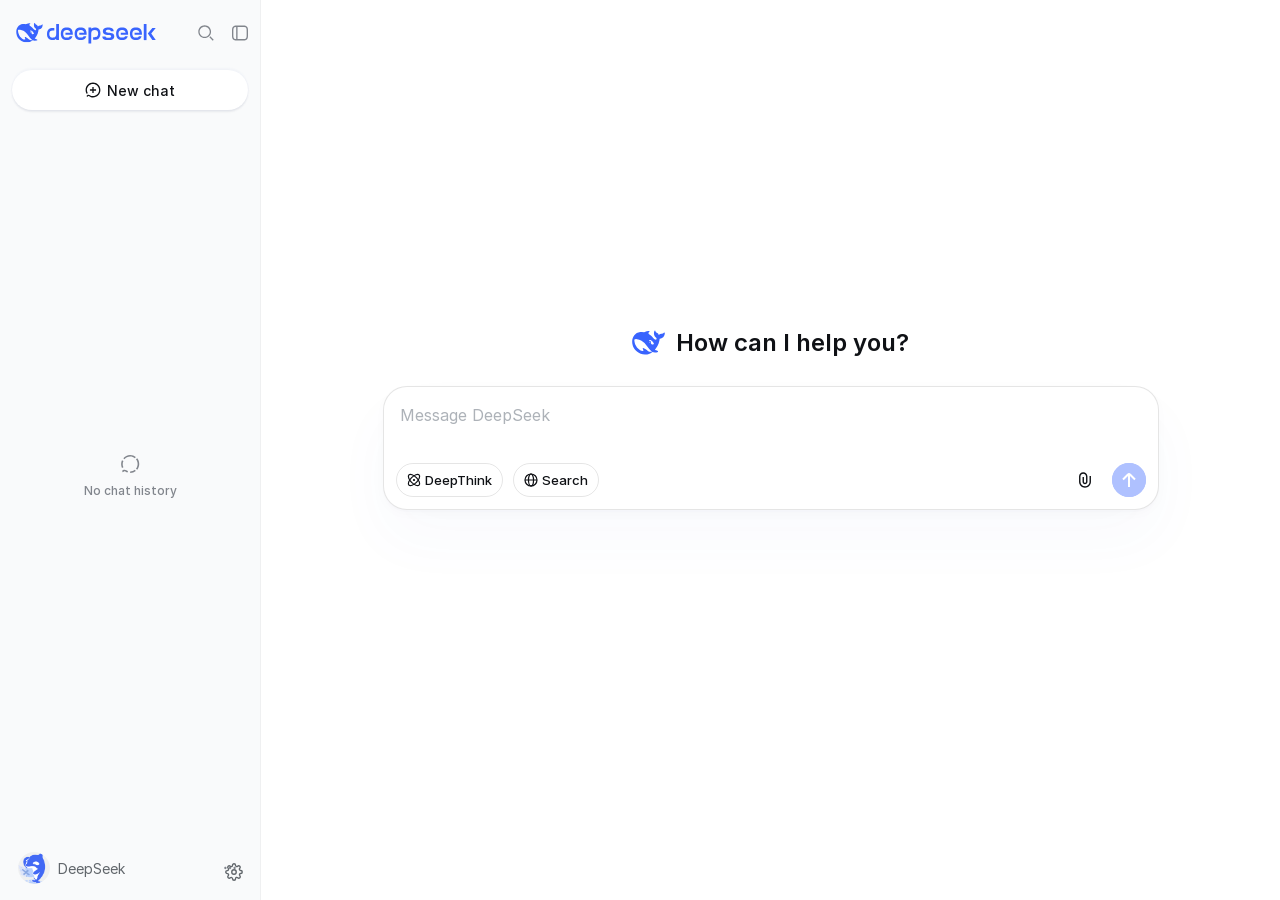
==== commit bf1a8a6e: "修复线上空白页：main.js 环境检测对未知域名抛错，改为返回 dev（GitHub Pages 域名不在白名单内致 React 未挂载），SRI 已重算" ====
--- a/index.html
+++ b/index.html
@@ -1,11 +1,24 @@
 <!doctype html><html lang="en" class="notranslate" translate="no"><head><meta charset="UTF-8">
+<script>
+  // 动态 <base>：index.html 总是从应用根提供（/ 或 /llm-chat/）。
+  // 把应用根设为相对 URL 的解析基准；后续 backend.js 做深链接恢复
+  // （history.replaceState）时，相对资源路径不会被带偏到深链接目录下。
+  (function () {
+    var p = location.pathname.replace(/index\.html$/, '');
+    if (p.charAt(p.length - 1) !== '/') p += '/';
+    var b = document.createElement('base');
+    b.href = p;
+    document.head.appendChild(b);
+  })();
+</script>
 <script>
  try{
    localStorage.setItem('userToken', JSON.stringify({value:'local-user',__version:'0'}));
    localStorage.setItem('__appKit_userInfo', JSON.stringify({value:{id:'local-user'},__version:'0'}));
  }catch(e){}
  </script>
-<script src="/guard.js"></script>
-<script src="/enhance.js"></script>
-<meta http-equiv="Content-Security-Policy" content="default-src 'self' data: blob:; script-src 'self' 'unsafe-inline' 'unsafe-eval'; style-src 'self' 'unsafe-inline'; img-src 'self' data: blob: https:; font-src 'self' data:; connect-src 'self' data: blob: http://127.0.0.1:* http://localhost:*; frame-src 'self' https:; media-src 'self' data: blob:"><title>DeepSeek</title><meta name="viewport" content="initial-scale=1.0,maximum-scale=1,minimum-scale=1.0,user-scalable=no,width=device-width,viewport-fit=cover"><meta name="commit-id" content="74b5f95e"><meta name="description" content="Chat with DeepSeek AI – your intelligent assistant for coding, content creation, file reading, and more. Upload documents, engage in long-context conversations, and get expert help in AI, natural language processing, and beyond. | 深度求索（DeepSeek）助力编程代码开发、创意写作、文件处理等任务，支持文件上传及长文本对话，随时为您提供高效的AI支持。"><meta name="keywords" content="DeepSeek,DeepSeek AI,DeepSeek Chat,AI assistant,coding assistant,long-context LLM,Open Source LLM,natural language processing,AI chatbot,AI long text,AI content creation,large language model,深度求索,大语言模型,自然语言处理,AI聊天机器人,代码开发,创意写作,AI助手,长文本对话,文件处理AI,大模型公司,人工智能,AI开发助手"><meta property="og:type" content="website"><meta property="og:title" content="DeepSeek"><meta property="og:description" content="Chat with DeepSeek AI."><meta name="twitter:card" content="summary_large_image"><meta property="twitter:domain" content="deepseek.com"><meta name="twitter:title" content="DeepSeek"><meta name="twitter:description" content="Chat with DeepSeek AI."><meta name="twitter:image" content="https://cdn.deepseek.com/images/deepseek-chat-open-graph-image.jpeg"><meta name="google" content="notranslate"><meta name="region" content="CN"><link rel="apple-touch-icon" sizes="180x180" href="/icon-180.png"><link rel="icon" type="image/x-icon" href="/favicon.svg"><link rel="manifest" href="/manifest.json"><style>._sri-logo{position:absolute;left:16px;top:21px;user-select:none;z-index:1}div._sri-ck{margin:0;padding:0;font-family:-apple-system,BlinkMacSystemFont,Segoe UI,Roboto,sans-serif;display:flex;flex-direction:column;align-items:center;justify-content:center;text-align:center;height:100vh;width:100%;position:absolute;top:0;left:0;background:#fff;color:#1d1d1f}@media (prefers-color-scheme: dark){div._sri-ck{background:#000;color:#f5f5f7}}._sri-ck .img{width:120px;height:auto;background-size:cover;margin-bottom:24px}._sri-ck ._sri-img-dark{display:none}@media (prefers-color-scheme: dark){._sri-ck ._sri-img-light{display:none}._sri-ck ._sri-img-dark{display:block}}._sri-ck .desc{font-size:15px;line-height:22px;margin:0 0 24px;color:#81858c}@media (prefers-color-scheme: dark){._sri-ck .desc{color:#adb2b8}}._sri-ck .btn{display:inline-flex;align-items:center;justify-content:center;height:36px;min-width:72px;padding:12px 14px;font-size:14px;font-weight:500;color:#fff;background:#3964fe;border:none;border-radius:9999px;cursor:pointer;font-family:inherit;box-sizing:border-box}@media (prefers-color-scheme: dark){._sri-ck .btn{background:#5686fe}}
-</style><script>(()=>{"use strict";let e=null,t={disable_sdk_monitor:!0,enable_ab_test:!1,auto_exposure_expriment:!1,enable_stay_duration:!0,enable_debug:!1},a=function(){return"function"!=typeof window.collectEvent?()=>0:window.collectEvent.apply(window,arguments)},o={en:{d:"Unable to load page resources. Please refresh and try again.",b:"Reload",logo:"DeepSeek"},zh:{d:"页面资源加载异常，请刷新重试",b:"重新加载",logo:"DeepSeek"}};window._sriCk=function(){var r;let n,i,s,d,c,l=(e=>{let t=navigator.languages||[navigator.language||""];for(let a=0;a<t.length;a++){let o=t[a].toLowerCase().split("-")[0];if(e.includes(o))return o}return null})(Object.keys(o)),g=l?o[l]:o.en,m='<img src="/static/web-logo.svg" alt="'+g.logo+'" class="_sri-logo" width=143 height=23>';m+='<div class="_sri-ck"><img class="img _sri-img-light" src="/static/web-error-logo-light.89842be665.png" alt=""><img class="img _sri-img-dark" src="/static/web-error-logo-dark.7c806d753d.png" alt=""><p class="desc">'+g.d+'</p><button class="btn" onclick="location.reload()">'+g.b+"</button></div>",(i=(n=document).createElement("div"),n.body.replaceChildren(i),i).innerHTML=m,(s=document.head.querySelector('meta[name="commit-id"]'))&&(e=s.getAttribute("content")),r=arguments,!0!==window.__dsDataFinderStarted&&(a("start"),a("init",{...t,app_id:0x13145ad,channel_domain:"https://gator.volces.com",enable_storage:!1}),window.__dsDataFinderStarted=!0),a("scriptLoadError",(c=(e=>{if(!e||!performance||!performance.getEntriesByName)return;let t=performance.getEntriesByName(e)[0];if(t)return t})(d=r[0]?r[0].src:"")||{},{ds_src:d,dsp__commitId:e,ds_duration:c.duration,ds_encodedBodySize:c.encodedBodySize}))}})()</script><script crossorigin defer integrity="sha384-ceZopMRRjY9vkUUVwnopdWBS9U+xYShur61K1QP3JrdFt43oFZ3OFSLGuVEZEW+C" onerror="_sriCk(this)" src="/static/default-vendors.d1ba088e82.js"></script><script crossorigin defer integrity="sha384-842a65rsPFhyQp+OkLk1icBncAfITgzSOCc7DOBdIInh95qeIsHKD55tSu9FxDwE" onerror="_sriCk(this)" src="/static/main.96803cb282.js"></script><link href="/static/main.76bb554586.css" rel="stylesheet"></head><body><div id="root"></div></body></html>+<script src="backend.js"></script>
+<script src="guard.js"></script>
+<script src="enhance.js"></script>
+<meta http-equiv="Content-Security-Policy" content="default-src 'self' data: blob:; script-src 'self' 'unsafe-inline' 'unsafe-eval'; style-src 'self' 'unsafe-inline'; img-src 'self' data: blob: https:; font-src 'self' data:; connect-src 'self' data: blob: https:; frame-src 'self' https:; media-src 'self' data: blob:"><title>DeepSeek</title><meta name="viewport" content="initial-scale=1.0,maximum-scale=1,minimum-scale=1.0,user-scalable=no,width=device-width,viewport-fit=cover"><meta name="commit-id" content="74b5f95e"><meta name="description" content="Chat with DeepSeek AI – your intelligent assistant for coding, content creation, file reading, and more. Upload documents, engage in long-context conversations, and get expert help in AI, natural language processing, and beyond. | 深度求索（DeepSeek）助力编程代码开发、创意写作、文件处理等任务，支持文件上传及长文本对话，随时为您提供高效的AI支持。"><meta name="keywords" content="DeepSeek,DeepSeek AI,DeepSeek Chat,AI assistant,coding assistant,long-context LLM,Open Source LLM,natural language processing,AI chatbot,AI long text,AI content creation,large language model,深度求索,大语言模型,自然语言处理,AI聊天机器人,代码开发,创意写作,AI助手,长文本对话,文件处理AI,大模型公司,人工智能,AI开发助手"><meta property="og:type" content="website"><meta property="og:title" content="DeepSeek"><meta property="og:description" content="Chat with DeepSeek AI."><meta name="twitter:card" content="summary_large_image"><meta property="twitter:domain" content="deepseek.com"><meta name="twitter:title" content="DeepSeek"><meta name="twitter:description" content="Chat with DeepSeek AI."><meta name="twitter:image" content="https://cdn.deepseek.com/images/deepseek-chat-open-graph-image.jpeg"><meta name="google" content="notranslate"><meta name="region" content="CN"><link rel="apple-touch-icon" sizes="180x180" href="icon-180.png"><link rel="icon" type="image/x-icon" href="favicon.svg"><link rel="manifest" href="manifest.json"><style>._sri-logo{position:absolute;left:16px;top:21px;user-select:none;z-index:1}div._sri-ck{margin:0;padding:0;font-family:-apple-system,BlinkMacSystemFont,Segoe UI,Roboto,sans-serif;display:flex;flex-direction:column;align-items:center;justify-content:center;text-align:center;height:100vh;width:100%;position:absolute;top:0;left:0;background:#fff;color:#1d1d1f}@media (prefers-color-scheme: dark){div._sri-ck{background:#000;color:#f5f5f7}}._sri-ck .img{width:120px;height:auto;background-size:cover;margin-bottom:24px}._sri-ck ._sri-img-dark{display:none}@media (prefers-color-scheme: dark){._sri-ck ._sri-img-light{display:none}._sri-ck ._sri-img-dark{display:block}}._sri-ck .desc{font-size:15px;line-height:22px;margin:0 0 24px;color:#81858c}@media (prefers-color-scheme: dark){._sri-ck .desc{color:#adb2b8}}._sri-ck .btn{display:inline-flex;align-items:center;justify-content:center;height:36px;min-width:72px;padding:12px 14px;font-size:14px;font-weight:500;color:#fff;background:#3964fe;border:none;border-radius:9999px;cursor:pointer;font-family:inherit;box-sizing:border-box}@media (prefers-color-scheme: dark){._sri-ck .btn{background:#5686fe}}
+</style><script>(()=>{"use strict";let e=null,t={disable_sdk_monitor:!0,enable_ab_test:!1,auto_exposure_expriment:!1,enable_stay_duration:!0,enable_debug:!1},a=function(){return"function"!=typeof window.collectEvent?()=>0:window.collectEvent.apply(window,arguments)},o={en:{d:"Unable to load page resources. Please refresh and try again.",b:"Reload",logo:"DeepSeek"},zh:{d:"页面资源加载异常，请刷新重试",b:"重新加载",logo:"DeepSeek"}};window._sriCk=function(){var r;let n,i,s,d,c,l=(e=>{let t=navigator.languages||[navigator.language||""];for(let a=0;a<t.length;a++){let o=t[a].toLowerCase().split("-")[0];if(e.includes(o))return o}return null})(Object.keys(o)),g=l?o[l]:o.en,m='<img src="static/web-logo.svg" alt="'+g.logo+'" class="_sri-logo" width=143 height=23>';m+='<div class="_sri-ck"><img class="img _sri-img-light" src="static/web-error-logo-light.89842be665.png" alt=""><img class="img _sri-img-dark" src="static/web-error-logo-dark.7c806d753d.png" alt=""><p class="desc">'+g.d+'</p><button class="btn" onclick="location.reload()">'+g.b+"</button></div>",(i=(n=document).createElement("div"),n.body.replaceChildren(i),i).innerHTML=m,(s=document.head.querySelector('meta[name="commit-id"]'))&&(e=s.getAttribute("content")),r=arguments,!0!==window.__dsDataFinderStarted&&(a("start"),a("init",{...t,app_id:0x13145ad,channel_domain:"https://gator.volces.com",enable_storage:!1}),window.__dsDataFinderStarted=!0),a("scriptLoadError",(c=(e=>{if(!e||!performance||!performance.getEntriesByName)return;let t=performance.getEntriesByName(e)[0];if(t)return t})(d=r[0]?r[0].src:"")||{},{ds_src:d,dsp__commitId:e,ds_duration:c.duration,ds_encodedBodySize:c.encodedBodySize}))}})()</script><script crossorigin defer integrity="sha384-ceZopMRRjY9vkUUVwnopdWBS9U+xYShur61K1QP3JrdFt43oFZ3OFSLGuVEZEW+C" onerror="_sriCk(this)" src="static/default-vendors.d1ba088e82.js"></script><script crossorigin defer integrity="sha384-GjP4z2iW0ugkBM27wcf4hn8VBmlrSMGtqwBRFkXx5eZKRXR7coUoUlFTj7UrGOKL" onerror="_sriCk(this)" src="static/main.96803cb282.js"></script><link href="static/main.76bb554586.css" rel="stylesheet"></head><body><div id="root"></div></body></html>
--- a/static/main.76bb554586.css
+++ b/static/main.76bb554586.css
@@ -1 +1 @@
-.ds-fade-in-zoom-in-expand-enter{opacity:0;transform:scale(.8)}.ds-fade-in-zoom-in-expand-enter-active{opacity:1;transition:max-height var(--ds-ease-in) var(--ds-transition-duration-fast), opacity var(--ds-ease-in) var(--ds-transition-duration-fast), transform var(--ds-ease-in) var(--ds-transition-duration-fast);transform:scale(1)}.ds-fade-in-zoom-in-expand-exit{opacity:1;transform:scale(1)}.ds-fade-in-zoom-in-expand-exit-active{opacity:0;transition:max-height var(--ds-ease-out) var(--ds-transition-duration-fast), opacity var(--ds-ease-out) var(--ds-transition-duration-fast), transform var(--ds-ease-out) var(--ds-transition-duration-fast);transform:scale(.8)}.ds-fade-in-zoom-in-expand-top{align-items:flex-start;display:flex}.ds-fade-in-zoom-in-expand-center{align-items:center;display:flex}.ds-loading{width:1em;height:1em;color:inherit;display:inline-flex}.ds-loading svg{will-change:transform;width:1em;height:1em;animation:.6s linear infinite ds-loading}@keyframes ds-loading{0%{transform:rotate(0)}to{transform:rotate(360deg)}}.ds-button{--dsl-button-border-radius:4096px;--dsl-button-box-shadow:none;--dsl-button-color:transparent;--dsl-button-color-hover:transparent;--dsl-button-border-color:transparent;--dsl-button-text-color:var(--dsw-alias-label-primary);--dsl-button-ring-color:var(--dsw-alias-button-primary-fill);--dsl-button-text-color-hover:var(--dsl-button-text-color);--dsl-button-text-color-loading:var(--dsl-button-text-color);--dsl-button-text-color-disabled:var(--dsl-button-text-color);--dsl-button-opacity-disabled:.45;--dsl-button-font-weight:400}.ds-button.ds-button--xl{--dsl-button-height:var(--ds-control-height-xl);--dsl-button-font-size:var(--dsw-font-s-14-font-size);--dsl-button-line-height:var(--dsw-font-s-14-line-height);--dsl-button-padding:0 14px;--dsl-button-icon-size:16px;--dsl-button-icon-gap:6px;--dsl-button-min-width:72px;--dsl-button-font-weight:500}.ds-button.ds-button--l{--dsl-button-height:var(--ds-control-height-l);--dsl-button-font-size:var(--dsw-font-s-14-font-size);--dsl-button-line-height:var(--dsw-font-s-14-line-height);--dsl-button-padding:0 14px;--dsl-button-icon-size:16px;--dsl-button-icon-gap:6px;--dsl-button-min-width:72px}.ds-button.ds-button--m{--dsl-button-height:var(--ds-control-height-m);--dsl-button-font-size:var(--dsw-font-s-14-font-size);--dsl-button-line-height:var(--dsw-font-s-14-line-height);--dsl-button-padding:0 14px;--dsl-button-icon-size:16px;--dsl-button-icon-gap:4px;--dsl-button-min-width:72px}.ds-button.ds-button--s{--dsl-button-height:var(--ds-control-height-s);--dsl-button-font-size:var(--dsw-font-s-14-font-size);--dsl-button-line-height:var(--dsw-font-s-14-line-height);--dsl-button-padding:0 14px;--dsl-button-icon-size:14px;--dsl-button-icon-gap:4px;--dsl-button-min-width:58px}.ds-button.ds-button--xs{--dsl-button-height:var(--ds-control-height-xs);--dsl-button-font-size:var(--dsw-font-xs-13-font-size);--dsl-button-line-height:var(--dsw-font-xs-13-line-height);--dsl-button-padding:0 10px;--dsl-button-icon-size:14px;--dsl-button-icon-gap:3px;--dsl-button-min-width:58px}.ds-button.ds-button--text{--dsl-button-padding:0;--dsl-button-height:auto;--dsl-button-min-width:0;--dsl-button-text-color-disabled:var(--dsw-alias-label-caption);--dsl-button-text-color-loading:var(--dsl-button-text-color)}.ds-button.ds-button--circle{--dsl-button-border-radius:50%;--dsl-button-padding:0}.ds-button.ds-button--roundRect.ds-button.ds-button--xs{--dsl-button-border-radius:8px}.ds-button.ds-button--roundRect.ds-button.ds-button--s,.ds-button.ds-button--roundRect.ds-button.ds-button--m,.ds-button.ds-button--roundRect.ds-button.ds-button--l,.ds-button.ds-button--roundRect.ds-button.ds-button--xl{--dsl-button-border-radius:10px}.ds-button.ds-button--filled.ds-button--primary{--dsl-button-color:var(--dsw-alias-button-primary-fill);--dsl-button-color-hover:var(--dsw-alias-button-primary-hover);--dsl-button-text-color:var(--dsw-alias-label-primary-foreground);--dsl-button-ring-color:var(--dsw-alias-button-primary-fill);--dsl-button-text-color-hover:var(--dsl-button-text-color);--dsl-button-text-color-disabled:var(--dsl-button-text-color);--dsl-button-font-weight:500}.ds-button.ds-button--filled.ds-button--error{--dsl-button-color:var(--dsw-alias-state-error-primary);--dsl-button-color-hover:var(--dsw-alias-state-error-secondary);--dsl-button-text-color:var(--dsw-static-neutral-bluish-00);--dsl-button-ring-color:var(--dsw-alias-state-error-primary);--dsl-button-text-color-hover:var(--dsl-button-text-color);--dsl-button-text-color-disabled:var(--dsl-button-text-color);--dsl-button-font-weight:500}.ds-button.ds-button--filled.ds-button--warning{--dsl-button-color:var(--dsw-alias-state-warn-primary);--dsl-button-color-hover:var(--dsw-alias-state-warn-secondary);--dsl-button-text-color:var(--dsw-static-neutral-bluish-00);--dsl-button-ring-color:var(--dsw-alias-state-warn-primary);--dsl-button-text-color-hover:var(--dsl-button-text-color);--dsl-button-text-color-disabled:var(--dsl-button-text-color);--dsl-button-font-weight:500}.ds-button.ds-button--outlined.ds-button--outlinedNeutral{--dsl-button-border-color:var(--dsw-alias-border-l2);--dsl-button-color:transparent;--dsl-button-color-hover:var(--dsw-alias-interactive-bg-hover);--dsl-button-text-color:var(--dsw-alias-label-primary);--dsl-button-ring-color:var(--dsw-alias-button-primary-fill);--dsl-button-text-color-hover:var(--dsl-button-text-color);--dsl-button-text-color-disabled:var(--dsl-button-text-color)}.ds-button.ds-button--outlined.ds-button--primary{--dsl-button-border-color:var(--dsw-alias-button-primary-fill);--dsl-button-color:transparent;--dsl-button-color-hover:transparent;--dsl-button-text-color:var(--dsw-alias-button-primary-fill);--dsl-button-ring-color:var(--dsw-alias-button-primary-fill);--dsl-button-text-color-hover:var(--dsl-button-text-color);--dsl-button-text-color-disabled:var(--dsl-button-text-color)}.ds-button.ds-button--outlined.ds-button--warning{--dsl-button-border-color:var(--dsw-alias-state-warn-primary);--dsl-button-color:transparent;--dsl-button-color-hover:var(--dsw-alias-state-warn-tertiary);--dsl-button-text-color:var(--dsw-alias-state-warn-label);--dsl-button-ring-color:var(--dsw-alias-state-warn-primary);--dsl-button-text-color-hover:var(--dsl-button-text-color);--dsl-button-text-color-disabled:var(--dsl-button-text-color)}.ds-button.ds-button--outlined.ds-button--error{--dsl-button-border-color:var(--dsw-alias-state-error-primary);--dsl-button-color:transparent;--dsl-button-color-hover:var(--dsw-alias-interactive-bg-hover-danger);--dsl-button-text-color:var(--dsw-alias-state-error-primary);--dsl-button-ring-color:var(--dsw-alias-state-error-primary);--dsl-button-text-color-hover:var(--dsl-button-text-color);--dsl-button-text-color-disabled:var(--dsl-button-text-color)}.ds-button.ds-button--borderless.ds-button--borderlessNeutral{--dsl-button-color:transparent;--dsl-button-color-hover:var(--dsw-alias-interactive-bg-hover);--dsl-button-text-color:var(--dsw-alias-label-secondary);--dsl-button-ring-color:var(--dsw-alias-button-primary-fill);--dsl-button-text-color-hover:var(--dsl-button-text-color);--dsl-button-text-color-disabled:var(--dsl-button-text-color);--dsl-button-font-weight:500}.ds-button.ds-button--borderless.ds-button--error{--dsl-button-color:transparent;--dsl-button-color-hover:var(--dsw-alias-interactive-bg-hover-danger);--dsl-button-text-color:var(--dsw-alias-state-error-primary);--dsl-button-ring-color:var(--dsw-alias-state-error-primary);--dsl-button-text-color-hover:var(--dsl-button-text-color);--dsl-button-text-color-disabled:var(--dsl-button-text-color);--dsl-button-font-weight:500}.ds-button.ds-button--borderless.ds-button--warning{--dsl-button-color:transparent;--dsl-button-color-hover:var(--dsw-alias-state-warn-tertiary);--dsl-button-text-color:var(--dsw-alias-state-warn-label);--dsl-button-ring-color:var(--dsw-alias-state-warn-primary);--dsl-button-text-color-hover:var(--dsl-button-text-color);--dsl-button-text-color-disabled:var(--dsl-button-text-color);--dsl-button-font-weight:500}.ds-button.ds-button--icon.ds-button--iconLabelTertiary{--dsl-button-text-color:var(--dsw-alias-label-tertiary);--dsl-button-ring-color:var(--dsw-alias-button-primary-fill);--dsl-button-text-color-hover:var(--dsw-alias-label-tertiary)}.ds-button.ds-button--icon.ds-button--iconLabelSecondary{--dsl-button-text-color:var(--dsw-alias-label-secondary);--dsl-button-ring-color:var(--dsw-alias-button-primary-fill);--dsl-button-text-color-hover:var(--dsw-alias-label-secondary)}.ds-button.ds-button--icon.ds-button--iconLabelPrimary{--dsl-button-text-color:var(--dsw-alias-label-primary);--dsl-button-ring-color:var(--dsw-alias-button-primary-fill);--dsl-button-text-color-hover:var(--dsw-alias-label-primary)}.ds-button.ds-button--icon.ds-button--primary{--dsl-button-text-color:var(--dsw-alias-button-primary-fill);--dsl-button-text-color-hover:var(--dsw-alias-button-primary-fill);--dsl-button-ring-color:var(--dsw-alias-button-primary-fill)}.ds-button.ds-button--icon.ds-button--error{--dsl-button-text-color:var(--dsw-alias-state-error-primary);--dsl-button-text-color-hover:var(--dsw-alias-state-error-primary);--dsl-button-ring-color:var(--dsw-alias-state-error-primary)}.ds-button.ds-button--icon.ds-button--warning{--dsl-button-text-color:var(--dsw-alias-state-warn-label);--dsl-button-text-color-hover:var(--dsw-alias-state-warn-label);--dsl-button-ring-color:var(--dsw-alias-state-warn-primary)}.ds-button.ds-button--icon{--dsl-button-color:transparent;--dsl-button-color-hover:var(--dsw-alias-interactive-bg-hover);--dsl-button-min-width:0;--dsl-button-text-color-disabled:var(--dsw-alias-label-caption)}.ds-button.ds-button--icon:not(.ds-button--sizing-content){--dsl-button-padding:0;--dsl-button-icon-gap:0}.ds-button.ds-button--icon.ds-button--xs{--dsl-button-icon-size:14px}.ds-button.ds-button--icon.ds-button--xs.ds-button--icon-relative-l,.ds-button.ds-button--icon.ds-button--s,.ds-button.ds-button--icon.ds-button--m,.ds-button.ds-button--icon.ds-button--l{--dsl-button-icon-size:16px}.ds-button.ds-button--icon.ds-button--xl{--dsl-button-icon-size:20px}.ds-button.ds-button--text.ds-button--primary{--dsl-button-text-color:var(--dsw-alias-button-primary-fill);--dsl-button-text-color-hover:var(--dsw-alias-button-primary-hover);--dsl-button-ring-color:var(--dsw-alias-button-primary-fill)}.ds-button.ds-button--text.ds-button--error{--dsl-button-text-color:var(--dsw-alias-state-error-primary);--dsl-button-text-color-hover:var(--dsw-alias-state-error-secondary);--dsl-button-ring-color:var(--dsw-alias-state-error-primary)}.ds-button.ds-button--text.ds-button--warning{--dsl-button-text-color:var(--dsw-alias-state-warn-label);--dsl-button-text-color-hover:var(--dsw-alias-state-warn-secondary);--dsl-button-ring-color:var(--dsw-alias-state-warn-primary)}.ds-button.ds-button--text.ds-button--textLink{--dsl-button-text-color:var(--dsw-alias-button-info-fill);--dsl-button-text-color-hover:var(--dsw-alias-button-info-hover);--dsl-button-ring-color:var(--dsw-alias-button-info-fill)}.ds-button.ds-button--text.ds-button--textLabelTertiary{--dsl-button-text-color:var(--dsw-alias-label-tertiary);--dsl-button-text-color-hover:var(--dsw-alias-button-primary-fill);--dsl-button-text-color-loading:var(--dsw-alias-label-caption);--dsl-button-ring-color:var(--dsw-alias-button-primary-fill)}.ds-button.ds-button--text.ds-button--textInherited,.ds-button.ds-button--text.ds-button--textInheritedPrimary{--dsl-button-font-size:inherit;--dsl-button-line-height:inherit;--dsl-button-icon-size:16px;--dsl-button-icon-gap:4px;--dsl-button-ring-color:var(--dsw-alias-button-primary-fill)}.ds-button.ds-button--text.ds-button--textInherited{--dsl-button-text-color:inherit;--dsl-button-text-color-hover:inherit}.ds-button.ds-button--text.ds-button--textInheritedPrimary{--dsl-button-text-color:var(--dsw-alias-button-primary-fill);--dsl-button-text-color-hover:var(--dsw-alias-button-primary-hover)}.ds-button.ds-button--floating{--dsl-button-box-shadow:var(--dsw-shadow-lv3)}.ds-button{height:var(--dsl-button-height);line-height:var(--dsl-button-line-height);font-size:var(--dsl-button-font-size);font-weight:var(--dsl-button-font-weight);border-radius:var(--dsl-button-border-radius);box-shadow:var(--dsl-button-box-shadow);padding:var(--dsl-button-padding);-webkit-user-select:none;-moz-user-select:none;-ms-user-select:none;user-select:none;cursor:pointer;white-space:nowrap;box-sizing:border-box;transition:opacity var(--ds-transition-duration) var(--ds-ease-in-out), color var(--ds-transition-duration-slow) var(--ds-ease-in-out), text-decoration-color var(--ds-transition-duration-slow) var(--ds-ease-in-out);font-variant-numeric:tabular-nums;align-items:center;gap:var(--dsl-button-icon-gap);outline:none;justify-content:center;text-decoration:none;display:inline-flex;position:relative}.ds-button>.ds-button__icon,.ds-button>.ds-button__loading{line-height:0;font-size:var(--dsl-button-icon-size);width:var(--dsl-button-icon-size);height:var(--dsl-button-icon-size);color:var(--dsl-button-text-color);transition:color var(--ds-transition-duration-slow) var(--ds-ease-in-out);flex-grow:0;flex-shrink:0;justify-content:center;align-items:center;display:flex;position:relative}.ds-button{color:var(--dsl-button-text-color);background-color:transparent}.ds-button>.ds-button__background{box-sizing:border-box;border-radius:inherit;background-color:var(--dsl-button-color);transition:background-color var(--ds-transition-duration) var(--ds-ease-in-out);position:absolute;top:0;bottom:0;left:0;right:0}.ds-button>.ds-button__background:after{content:"";border-radius:calc(var(--dsl-button-border-radius) + 2px);pointer-events:none;transition:box-shadow var(--ds-transition-duration) var(--ds-ease-in-out);position:absolute;top:-2px;bottom:-2px;left:-2px;right:-2px}.ds-button:focus-visible:not(.ds-button--disabled)>.ds-button__background:after{box-shadow:0 0 0 2px var(--dsl-button-ring-color)}.ds-button.ds-button--not-focusable:focus-visible:not(.ds-button--disabled)>.ds-button__background:after{box-shadow:none}.ds-button:hover:not(.ds-button--disabled):not(.ds-button--loading)>.ds-button__background{background-color:var(--dsl-button-color-hover)}.ds-button:hover:not(.ds-button--disabled):not(.ds-button--loading),.ds-button:hover:not(.ds-button--disabled):not(.ds-button--loading)>.ds-button__icon{color:var(--dsl-button-text-color-hover)}.ds-button.ds-button--borderless.ds-button.ds-button--sizing-content,.ds-button.ds-button--icon.ds-button.ds-button--sizing-content{height:unset;padding:0}.ds-button.ds-button--borderless.ds-button.ds-button--sizing-content.ds-button.ds-button--min-width,.ds-button.ds-button--icon.ds-button.ds-button--sizing-content.ds-button.ds-button--min-width{min-width:0}.ds-button.ds-button--borderless.ds-button.ds-button--sizing-content>.ds-button__background,.ds-button.ds-button--icon.ds-button.ds-button--sizing-content>.ds-button__background{height:var(--dsl-button-height);box-sizing:content-box;right:auto}.ds-button.ds-button--borderless.ds-button.ds-button--sizing-content>.ds-button__background{width:100%;padding:var(--dsl-button-padding);top:50%;bottom:0;left:50%;transform:translate(-50%)translateY(-50%)}.ds-button.ds-button--icon>.ds-button__background{height:var(--dsl-button-height);width:var(--dsl-button-height);padding:0;top:50%;left:50%;right:auto;transform:translate(-50%)translateY(-50%)}.ds-button.ds-button--outlined>.ds-button__border{box-sizing:border-box;border:1px solid var(--dsl-button-border-color);border-radius:inherit;pointer-events:none;transition:border-color var(--ds-transition-duration) var(--ds-ease-in-out);position:absolute;top:0;bottom:0;left:0;right:0}.ds-button>.ds-button__content{position:relative}.ds-button.ds-button--loading-icon-only>.ds-button__content,.ds-button.ds-button--loading-icon-only>.ds-button__icon{opacity:0}.ds-button>.ds-button__loading{pointer-events:none;position:absolute;top:50%;left:50%;transform:translate(-50%,-50%)}.ds-button.ds-button--min-width{min-width:var(--dsl-button-min-width);flex-shrink:0}.ds-button.ds-button--icon{width:var(--dsl-button-height);min-width:var(--dsl-button-height)}.ds-button.ds-button--icon.ds-button.ds-button--sizing-content{width:auto;min-width:0}.ds-button.ds-button--circle{width:var(--dsl-button-height);min-width:unset;flex-shrink:0}.ds-button.ds-button--circle.ds-button.ds-button--icon.ds-button.ds-button--sizing-content{width:var(--dsl-button-height);min-width:var(--dsl-button-height)}.ds-button.ds-button--circle.ds-button.ds-button--borderless.ds-button.ds-button--sizing-content,.ds-button.ds-button--circle.ds-button.ds-button--icon.ds-button.ds-button--sizing-content{height:var(--dsl-button-height)}.ds-button.ds-button--block{justify-content:center;display:flex}.ds-button.ds-button--disabled,.ds-button.ds-button--loading{cursor:not-allowed}.ds-button.ds-button--disabled{opacity:var(--dsl-button-opacity-disabled)}.ds-button.ds-button--rtl{direction:rtl}.ds-button.ds-button--underlined:not(.ds-button--text),.ds-button.ds-button--text.ds-button.ds-button--underlined>.ds-button__content{text-decoration:underline}.ds-button.ds-button--text>.ds-button__background{background-color:transparent}.ds-button.ds-button--text>.ds-button__content{white-space:nowrap}.ds-button.ds-button--text>.ds-button__icon,.ds-button.ds-button--text>.ds-button__loading{color:currentColor;transition:color var(--ds-transition-duration-slow) var(--ds-ease-in-out)}.ds-button.ds-button--text.ds-button--textInherited,.ds-button.ds-button--text.ds-button--textInheritedPrimary{font-weight:inherit}.ds-button.ds-button--text.ds-button.ds-button--disabled{opacity:1}.ds-button.ds-button--text.ds-button.ds-button--loading{color:var(--dsl-button-text-color-loading)}.ds-button.ds-button--disabled,.ds-button.ds-button--text.ds-button.ds-button--disabled,.ds-button.ds-button--disabled>.ds-button__icon,.ds-button.ds-button--disabled>.ds-button__loading{color:var(--dsl-button-text-color-disabled)}.ds-icon{--dsl-icon-svg-width:1em;--dsl-icon-svg-height:1em;justify-content:center;align-items:center;line-height:0;display:inline-flex}.ds-icon>svg{width:var(--dsl-icon-svg-width);height:var(--dsl-icon-svg-height)}.ds-notification{--dsl-notification-color:var(--dsw-alias-bg-layer-2);--dsl-notification-border-color:var(--dsw-alias-border-inverted);--dsl-notification-padding:15px;--dsl-notification-corner:16px;--dsl-notification-shadow:0 0 1px 0 rgba(0,0,0,.2), 0 0 4px 0 rgba(0,0,0,.02), 0 12px 32px 0 rgba(0,0,0,.08);--dsl-notification-title-color:var(--dsw-alias-label-primary);--dsl-notification-content-color:var(--dsw-alias-label-secondary);--dsl-notification-title-margin:0 0 8px 0;--dsl-notification-footer-margin:20px 0 0 0;--dsl-notification-title-font:var(--dsw-font-base-strong-16);--dsl-notification-content-font:var(--dsw-font-s-14)}.ds-notification-container{z-index:1500;pointer-events:none;flex-direction:column-reverse;align-items:center;gap:14px;display:flex;position:fixed;bottom:16px;right:16px}.ds-notification-container.ds-notification-container--bottom-left{right:unset;left:24px}.ds-notification-container.ds-notification-container--top-right{bottom:unset;flex-direction:column;top:16px}.ds-notification-container.ds-notification-container--top-left{bottom:unset;top:16px;right:unset;flex-direction:column;left:24px}.ds-notification-container .ds-notification{box-sizing:border-box;background-color:var(--dsl-notification-color);pointer-events:all;border-radius:var(--dsl-notification-corner);width:315px;max-width:calc(100vw - 32px);padding:var(--dsl-notification-padding);box-shadow:var(--dsl-notification-shadow);border:1px solid var(--dsl-notification-border-color);flex-wrap:nowrap;display:flex;position:relative}@media not all and (min-width:440px){.ds-notification-container .ds-notification{width:calc(100vw - 32px)}}.ds-notification-container .ds-notification .ds-notification__main{flex-grow:1}.ds-notification-container .ds-notification .ds-notification__content{color:var(--dsl-notification-content-color);font:var(--dsl-notification-content-font)}.ds-notification-container .ds-notification .ds-notification__title{color:var(--dsl-notification-title-color);min-height:24px;font:var(--dsl-notification-title-font);margin:var(--dsl-notification-title-margin);flex-grow:1}.ds-notification-container .ds-notification:has(>.ds-notification__close-wrapper) .ds-notification__title{padding-right:28px}.ds-notification-container .ds-notification .ds-notification__footer{margin:var(--dsl-notification-footer-margin);font:var(--dsl-notification-content-font)}.ds-notification-container .ds-notification .ds-notification__close-wrapper{top:var(--dsl-notification-padding);right:var(--dsl-notification-padding);color:var(--dsw-alias-label-secondary);position:absolute}.ds-notification-container .ds-notification .ds-notification__icon-wrapper{flex-grow:0;flex-shrink:0;width:21px;margin-right:10px}.ds-notification-container .ds-notification .ds-notification__icon{justify-content:center;align-items:center;width:21px;height:21px;margin-right:10px;font-size:21px;display:flex}.ds-notification-container .ds-notification .ds-notification__icon svg{flex-shrink:0;width:24px;height:24px}.ds-notification-container .ds-notification .ds-notification__icon--warning{color:#f97316}.ds-notification-container .ds-notification .ds-notification__icon--success{color:#22c55e}.ds-notification-container .ds-notification .ds-notification__icon--error{color:var(--dsw-alias-state-error-primary)}.ds-notification-container.ds-notification-container--rtl{direction:rtl}.ds-notification-container.ds-notification-container--rtl .ds-notification:has(>.ds-notification__close-wrapper) .ds-notification__title{padding-left:28px;padding-right:0}.ds-notification-container.ds-notification-container--rtl .ds-notification .ds-notification__close-wrapper{right:unset;left:var(--dsl-notification-padding)}.ds-notification-container.ds-notification-container--rtl .ds-notification .ds-notification__icon-wrapper,.ds-notification-container.ds-notification-container--rtl .ds-notification .ds-notification__icon{margin-left:10px;margin-right:0}.ds-toast{--dsl-toast-color:var(--dsw-alias-toast-bg);--dsl-toast-text-color:var(--dsw-static-neutral-100);--dsl-toast-border-radius:12px;--dsl-toast-font-size:var(--dsw-font-s-14-font-size);--dsl-toast-line-height:var(--dsw-font-s-14-line-height);--dsl-toast-padding:12px 18px;--dsl-toast-icon-size:16px;--dsl-toast-border:1px solid var(--dsw-alias-border-inverted)}.ds-toast.ds-toast--warning{--dsl-toast-icon-color:var(--dsw-alias-state-warn-secondary)}.ds-toast.ds-toast--success{--dsl-toast-icon-color:var(--dsw-alias-state-success-secondary)}.ds-toast.ds-toast--error{--dsl-toast-icon-color:var(--dsw-alias-state-error-primary)}.ds-toast-container{--dsl-toast-container-top-distance:40px}.ds-toast-container.ds-toast-container--top{top:var(--dsl-toast-container-top-distance)}.ds-toast-container.ds-toast-container--center{width:100%;top:50%;left:50%;transform:translateY(-50%)translate(-50%)}.ds-toast-container.ds-toast-container--center .ds-toast-animation{margin-top:16px}@supports (top:env(safe-area-inset-top)){.ds-toast-container.ds-toast-container--top{top:calc(var(--dsl-toast-container-top-distance) + env(safe-area-inset-top));bottom:calc(var(--dsl-toast-container-top-distance) + env(safe-area-inset-bottom));left:calc(var(--dsl-toast-container-top-distance) + env(safe-area-inset-left));right:calc(var(--dsl-toast-container-top-distance) + env(safe-area-inset-right))}}.ds-toast-container{z-index:2000;pointer-events:none;position:fixed;right:0}.ds-toast-container .ds-toast-animation{width:-moz-fit-content;width:fit-content;margin-bottom:16px;margin-left:auto;margin-right:auto}.ds-toast{text-align:center;word-break:break-word;box-sizing:border-box;max-width:calc(100vw - 28px);pointer-events:all;background-color:var(--dsl-toast-color);border-radius:var(--dsl-toast-border-radius);border:var(--dsl-toast-border);max-width:min(100vw - 28px,480px);padding:var(--dsl-toast-padding);font-size:var(--dsl-toast-font-size);color:var(--dsl-toast-text-color);line-height:var(--dsl-toast-line-height);box-shadow:var(--dsl-toast-custom-box-shadow,0px 0px 4px 2px rgba(0,0,0,.04), 0px 4px 16px 0px rgba(0,0,0,.1));align-items:center;display:flex}.ds-toast__icon{width:var(--dsl-toast-icon-size);height:var(--dsl-toast-icon-size);font-size:var(--dsl-toast-icon-size);color:var(--dsl-toast-icon-color);margin-bottom:auto;margin-right:7px;display:flex;position:relative;top:3px}.ds-toast__icon svg{width:var(--dsl-toast-icon-size);height:var(--dsl-toast-icon-size)}.ds-toast__content{white-space:pre-wrap;text-align:left}.ds-toast.ds-toast--rtl{direction:rtl}.ds-toast.ds-toast--rtl>.ds-toast__icon{margin-left:7px;margin-right:0}.ds-toast.ds-toast--rtl>.ds-toast__content{text-align:right}.ds-banner{--dsl-banner-font-size:var(--ds-font-size-m);--dsl-banner-line-height:var(--ds-line-height-m);--dsl-banner-text-color:var(--dsw-alias-label-primary-foreground);--dsl-banner-padding:8px 14px;--dsl-banner-border-radius:0;--dsl-banner-close-icon-color:var(--dsw-alias-label-primary-foreground);--dsl-banner-text-align:center}.ds-banner.ds-banner--primary{--dsl-banner-color:var(--dsw-alias-brand-primary)}.ds-banner.ds-banner--info{--dsl-banner-color:var(--dsw-static-blue-500)}.ds-banner.ds-banner--warning{--dsl-banner-color:var(--dsw-alias-state-warn-secondary)}.ds-banner.ds-banner--error{--dsl-banner-color:var(--dsw-alias-state-error-primary)}.ds-banner{background-color:var(--dsl-banner-color);font-size:var(--dsl-banner-font-size);line-height:var(--dsl-banner-line-height);color:var(--dsl-banner-text-color);padding:var(--dsl-banner-padding);border-radius:var(--dsl-banner-border-radius);display:flex}.ds-banner>.ds-banner__content{text-align:var(--dsl-banner-text-align);flex:1;padding-right:14px}.ds-banner.ds-banner--rtl{direction:rtl}.ds-banner.ds-banner--rtl>.ds-banner__content{padding-left:14px;padding-right:0}.ds-banner.ds-banner--rtl>.ds-banner__close-wrapper{margin-left:0;margin-right:8px}.ds-banner>.ds-banner__close-wrapper{min-height:var(--dsl-banner-line-height);width:21px;height:21px;color:var(--dsl-banner-close-icon-color);flex-grow:0;flex-shrink:0;align-items:center;margin-left:8px;display:flex}.ds-banner>.ds-banner__close-wrapper .ds-button{--dsl-button-text-color:var(--dsl-banner-close-icon-color);--dsl-button-text-color-hover:var(--dsl-banner-close-icon-color);--dsl-button-ring-color:var(--dsl-banner-close-icon-color)}.ds-a{--dsl-a-border-radius:6px;--dsl-a-box-shadow-color-focus:var(--dsw-alias-button-primary-fill);--dsl-a-text-color:var(--dsw-alias-button-primary-fill);--dsl-a-text-hover-color:var(--dsw-alias-button-primary-fill)}.ds-a.ds-a--link{--dsl-a-text-color:var(--dsw-alias-button-info-fill);--dsl-a-text-hover-color:var(--dsw-alias-button-info-hover);--dsl-a-box-shadow-color-focus:var(--dsw-alias-button-primary-fill)}.ds-a.ds-a--primary{--dsl-a-text-color:var(--dsw-alias-button-primary-fill);--dsl-a-text-hover-color:var(--dsw-alias-button-primary-fill);--dsl-a-box-shadow-color-focus:var(--dsw-alias-button-primary-fill)}.ds-a.ds-a--secondary{--dsl-a-text-color:var(--dsw-alias-label-secondary);--dsl-a-text-hover-color:var(--dsw-alias-label-secondary);--dsl-a-box-shadow-color-focus:var(--dsw-alias-button-primary-fill)}.ds-a.ds-a--caption{--dsl-a-text-color:var(--dsw-alias-label-caption);--dsl-a-text-hover-color:var(--dsw-alias-label-caption);--dsl-a-box-shadow-color-focus:var(--dsw-alias-button-primary-fill)}.ds-a.ds-a--inherited{--dsl-a-text-color:inherited;--dsl-a-text-hover-color:inherited;--dsl-a-box-shadow-color-focus:var(--dsw-alias-button-primary-fill)}.ds-a:focus{outline:none}.ds-a:focus-visible{box-shadow:0 0 0 2px var(--dsl-a-box-shadow-color-focus)}.ds-a{cursor:pointer;transition:color var(--ds-transition-duration) var(--ds-ease-in-out), box-shadow var(--ds-transition-duration) var(--ds-ease-in-out);border-radius:var(--dsl-a-border-radius);color:var(--dsl-a-text-color);border:2px solid rgba(255,255,255,0);border-width:2px 3px;margin:-2px -3px;text-decoration:none;position:relative}.ds-a:hover{color:var(--dsl-a-text-hover-color)}.ds-a.ds-a--ellipsis{max-width:100%;display:inline-flex}.ds-a__ellipsis{text-overflow:ellipsis;white-space:nowrap;display:block;overflow:hidden}.ds-enhanced-text__p{margin:0 0 14px}.ds-enhanced-text__p:last-child{margin:0}.ds-enhanced-text__bold{font-weight:700}[data-transform-origin=bottom] .ds-fade-in-zoom-in-enter,[data-transform-origin=bottom] .ds-fade-in-zoom-in-exit{transform-origin:bottom}[data-transform-origin=bottom\ left] .ds-fade-in-zoom-in-enter,[data-transform-origin=bottom\ left] .ds-fade-in-zoom-in-exit{transform-origin:0 100%}[data-transform-origin=bottom\ right] .ds-fade-in-zoom-in-enter,[data-transform-origin=bottom\ right] .ds-fade-in-zoom-in-exit{transform-origin:100% 100%}[data-transform-origin=top] .ds-fade-in-zoom-in-enter,[data-transform-origin=top] .ds-fade-in-zoom-in-exit{transform-origin:top}[data-transform-origin=top\ left] .ds-fade-in-zoom-in-enter,[data-transform-origin=top\ left] .ds-fade-in-zoom-in-exit{transform-origin:0 0}[data-transform-origin=top\ right] .ds-fade-in-zoom-in-enter,[data-transform-origin=top\ right] .ds-fade-in-zoom-in-exit{transform-origin:100% 0}[data-transform-origin=left] .ds-fade-in-zoom-in-enter,[data-transform-origin=left] .ds-fade-in-zoom-in-exit{transform-origin:0}[data-transform-origin=left\ top] .ds-fade-in-zoom-in-enter,[data-transform-origin=left\ top] .ds-fade-in-zoom-in-exit{transform-origin:0 0}[data-transform-origin=left\ bottom] .ds-fade-in-zoom-in-enter,[data-transform-origin=left\ bottom] .ds-fade-in-zoom-in-exit{transform-origin:0 100%}[data-transform-origin=right] .ds-fade-in-zoom-in-enter,[data-transform-origin=right] .ds-fade-in-zoom-in-exit{transform-origin:100%}[data-transform-origin=right\ top] .ds-fade-in-zoom-in-enter,[data-transform-origin=right\ top] .ds-fade-in-zoom-in-exit{transform-origin:100% 0}[data-transform-origin=right\ bottom] .ds-fade-in-zoom-in-enter,[data-transform-origin=right\ bottom] .ds-fade-in-zoom-in-exit{transform-origin:100% 100%}[data-transform-origin=center] .ds-fade-in-zoom-in-enter,[data-transform-origin=center] .ds-fade-in-zoom-in-exit{transform-origin:50%}.ds-fade-in-zoom-in-enter{opacity:0;transform:scale(.96)}.ds-fade-in-zoom-in-active{opacity:1;transition:opacity var(--ds-ease-in) var(--ds-transition-duration-fast), transform var(--ds-ease-in) var(--ds-transition-duration-fast);transform:scale(1)}.ds-fade-in-zoom-in-exit{opacity:1;transform:scale(1)}.ds-fade-in-zoom-in-exit-active{opacity:0;transition:opacity var(--ds-ease-out) var(--ds-transition-duration-fast), transform var(--ds-ease-out) var(--ds-transition-duration-fast);transform:scale(.96)}.ds-form-item{--dsl-form-item-label-font:var(--dsw-font-s-14);--dsl-form-item-description-font:var(--dsw-font-xxs-12);--dsl-form-item-description-min-height:calc(var(--dsw-font-xxs-12-line-height) + 4px);--dsl-form-item-feedback-font:var(--dsw-font-xxs-12);--dsl-form-item-feedback-min-height:calc(var(--dsw-font-xxs-12-line-height) + 4px)}.ds-form-item.ds-form-item--label-s{--dsl-form-item-label-font:var(--dsw-font-xxs-12)}.ds-form-item.ds-form-item--label-m{--dsl-form-item-label-font:var(--dsw-font-s-14)}.ds-form-item .ds-form-item__label{color:var(--dsw-alias-label-secondary);font:var(--dsl-form-item-label-font);justify-content:space-between;align-items:center;gap:8px;margin-bottom:6px;display:flex}.ds-form-item .ds-form-item__label-text{flex:1}.ds-form-item .ds-form-item__label-suffix{align-items:center;margin-left:auto;padding-left:8px;display:flex}.ds-form-item.ds-form-item--rtl{direction:rtl}.ds-form-item.ds-form-item--rtl .ds-form-item__label-suffix{margin-left:0;margin-right:auto;padding-left:0;padding-right:8px}.ds-form-item .ds-form-item__content{color:var(--dsw-alias-label-primary)}.ds-form-item .ds-form-item__description{color:var(--dsw-alias-label-secondary);box-sizing:border-box;font:var(--dsl-form-item-description-font);min-height:var(--dsl-form-item-description-min-height);transition:color var(--ds-transition-duration) var(--ds-ease-in-out);padding:2px}.ds-form-item .ds-form-item__feedback{box-sizing:border-box;font:var(--dsl-form-item-feedback-font);min-height:var(--dsl-form-item-feedback-min-height);transition:color var(--ds-transition-duration) var(--ds-ease-in-out);padding:2px}.ds-form-item .ds-form-item__feedback-content{width:-moz-fit-content;width:fit-content}.ds-form-item.ds-form-item--none .ds-form-item__feedback{color:var(--dsw-alias-label-secondary)}.ds-form-item.ds-form-item--error .ds-form-item__feedback{color:var(--dsw-alias-state-error-primary)}.ds-input{--dsl-input-text-color:var(--dsw-alias-label-primary);--dsl-input-placeholder-color:var(--dsw-alias-label-caption);--dsl-input-icon-color:var(--dsw-alias-label-tertiary);--dsl-input-prefix-text-color:var(--dsw-alias-label-primary);--dsl-input-color:var(--dsw-specific-selector);--dsl-input-font-weight:initial;--dsl-input-caret-color:var(--dsw-alias-brand-primary);--dsl-input-focus-bg-color:var(--dsw-specific-selector);--dsl-input-focus-border-color:var(--dsw-alias-brand-primary);--dsl-input-error-bg-color:var(--dsw-alias-interactive-bg-hover-danger);--dsl-input-error-border-color:var(--dsw-alias-state-error-primary);--dsl-input-bordered-shadow:inset 0 0 0 1px var(--dsw-alias-border-l2);--dsl-input-disabled-opacity:.45}.ds-input.ds-input--bordered{--dsl-input-color:rgba(255,255,255,0);--dsl-input-focus-bg-color:transparent;--dsl-input-error-bg-color:transparent}.ds-input.ds-input--l{--dsl-input-padding:0 10px;--dsl-input-border-radius:10px;--dsl-input-height:var(--ds-control-height-l);--dsl-input-font-size:var(--ds-font-size-m);--dsl-input-line-height:var(--ds-line-height-m);--dsl-input-prefix-margin:0 8px 0 0;--dsl-input-password-toggle-margin:0 0 0 8px;--dsl-input-clear-button-margin:0 1px 0 8px;--dsl-input-icon-size:18px}.ds-input.ds-input--l.ds-input--capsule{--dsl-input-padding:0 14px}.ds-input.ds-input--m{--dsl-input-padding:0 10px;--dsl-input-border-radius:10px;--dsl-input-height:var(--ds-control-height-m);--dsl-input-font-size:var(--ds-font-size-m);--dsl-input-line-height:var(--ds-line-height-m);--dsl-input-prefix-margin:0 8px 0 0;--dsl-input-password-toggle-margin:0 0 0 8px;--dsl-input-clear-button-margin:0 1px 0 8px;--dsl-input-icon-size:18px}.ds-input.ds-input--m.ds-input--capsule{--dsl-input-padding:0 14px}.ds-input.ds-input--s{--dsl-input-padding:0 10px;--dsl-input-border-radius:10px;--dsl-input-height:var(--ds-control-height-s);--dsl-input-font-size:var(--ds-font-size-s);--dsl-input-line-height:var(--ds-line-height-s);--dsl-input-prefix-margin:0 8px 0 0;--dsl-input-password-toggle-margin:0 0 0 8px;--dsl-input-clear-button-margin:0 1px 0 8px;--dsl-input-icon-size:18px}.ds-input.ds-input--s.ds-input--capsule{--dsl-input-padding:0 14px}.ds-input.ds-input--xs{--dsl-input-padding:0 10px;--dsl-input-border-radius:8px;--dsl-input-height:var(--ds-control-height-xs);--dsl-input-font-size:var(--ds-font-size-xs);--dsl-input-line-height:var(--ds-line-height-xs);--dsl-input-prefix-margin:0 7px 0 0;--dsl-input-icon-size:18px;--dsl-input-password-toggle-margin:0 0 0 7px;--dsl-input-clear-button-margin:0 1px 0 7px}.ds-input.ds-input--xs.ds-input--capsule{--dsl-input-padding:0 14px}.ds-input.ds-input--rtl{direction:rtl}.ds-input.ds-input--rtl.ds-input--l,.ds-input.ds-input--rtl.ds-input--m,.ds-input.ds-input--rtl.ds-input--s{--dsl-input-prefix-margin:0 0 0 8px;--dsl-input-password-toggle-margin:0 8px 0 0;--dsl-input-clear-button-margin:0 8px 0 1px}.ds-input.ds-input--rtl.ds-input--xs{--dsl-input-prefix-margin:0 0 0 7px;--dsl-input-password-toggle-margin:0 7px 0 0;--dsl-input-clear-button-margin:0 7px 0 1px}.ds-input.ds-input--capsule{--dsl-input-border-radius:4096px}.ds-input{cursor:text;background-color:var(--dsl-input-color);width:100%;color:var(--dsl-input-text-color);box-sizing:border-box;border-radius:var(--dsl-input-border-radius);padding:var(--dsl-input-padding);height:var(--dsl-input-height);font-size:var(--dsl-input-font-size);line-height:var(--dsl-input-line-height);font-weight:var(--dsl-input-font-weight);align-items:center;display:flex;position:relative}.ds-input.ds-input--transition{transition:border-color var(--ds-transition-duration) var(--ds-ease-in-out), background-color var(--ds-transition-duration) var(--ds-ease-in-out), box-shadow var(--ds-transition-duration) var(--ds-ease-in-out), color var(--ds-transition-duration) var(--ds-ease-in-out)}.ds-input.ds-input--disabled{opacity:var(--dsl-input-disabled-opacity);cursor:not-allowed}.ds-input.ds-input--disabled>.ds-input__input{cursor:not-allowed}.ds-input>.ds-input__mirror{padding:var(--dsl-input-padding);pointer-events:none;white-space:nowrap;visibility:hidden;height:0;position:absolute;top:0;left:0}.ds-input>.ds-input__mirror,.ds-input>.ds-input__input{font-size:inherit;font-family:inherit;font-weight:inherit;line-height:inherit;border:none;display:block}.ds-input>.ds-input__input{direction:inherit;caret-color:var(--dsl-input-caret-color);color:inherit;background-color:transparent;border:none;outline:none;flex:1;padding:0;font-family:inherit}.ds-input>.ds-input__input::placeholder{color:var(--dsl-input-placeholder-color)}.ds-input>.ds-input__input::placeholder{color:var(--dsl-input-placeholder-color)}.ds-input>.ds-input__input::placeholder{color:var(--dsl-input-placeholder-color)}.ds-input>.ds-input__icon{color:var(--dsl-input-icon-color);font-size:var(--dsl-input-icon-size);margin:var(--dsl-input-prefix-margin);justify-content:center;align-items:center;display:flex}.ds-input>.ds-input__prefix{color:var(--dsl-input-prefix-text-color);margin:var(--dsl-input-prefix-margin);line-height:var(--dsl-input-height)}.ds-input>.ds-input__password-toggle{margin:var(--dsl-input-password-toggle-margin);justify-content:center;align-items:center;display:flex}.ds-input>.ds-input__clear-button{margin:var(--dsl-input-clear-button-margin);justify-content:center;align-items:center;display:flex}.ds-input.ds-input--none:focus-within{background-color:var(--dsl-input-focus-bg-color);box-shadow:inset 0 0 0 1px var(--dsl-input-focus-border-color)}.ds-input.ds-input--filled.ds-input.ds-input--error,.ds-input.ds-input--bordered.ds-input.ds-input--error{background-color:var(--dsl-input-error-bg-color);box-shadow:inset 0 0 0 1px var(--dsl-input-error-border-color)}.ds-input.ds-input--filled.ds-input.ds-input--error:focus-within{background-color:var(--dsl-input-focus-bg-color)}.ds-input.ds-input--bordered.ds-input.ds-input--error:focus-within{background-color:var(--dsl-input-focus-bg-color)}.ds-input.ds-input--filled{background-color:var(--dsl-input-color)}.ds-input.ds-input--bordered{box-shadow:var(--dsl-input-bordered-shadow)}.ds-hcaptcha-mask{z-index:10001;-webkit-backdrop-filter:blur(2px);backdrop-filter:blur(2px);background:rgba(0,0,0,.6);position:fixed;top:0;bottom:0;left:0;right:0}.ds-hcaptcha-mask--dark{background:rgba(0,0,0,.6)}.ds-hcaptcha-trace-id,.ds-hcaptcha-prompt{z-index:2147483647;box-sizing:border-box;width:-moz-max-content;color:#fff;text-align:center;overflow-wrap:anywhere;pointer-events:none;width:max-content;max-width:calc(100vw - 16px);position:fixed;left:50%;transform:translate(-50%)}.ds-hcaptcha-trace-id{bottom:max(8px, env(safe-area-inset-bottom));padding:4px 8px;font:12px/18px sans-serif}.ds-hcaptcha-prompt{visibility:hidden;font:16px/24px sans-serif}.ds-modal-content{--dsl-modal-content-title-font-size:16px;--dsl-modal-content-width:525px;--dsl-modal-content-color:var(--dsw-alias-bg-layer-2);--dsl-modal-content-text-color:var(--dsw-alias-label-primary);--dsl-modal-content-border-radius:24px;--dsl-modal-padding-top:22px;--dsl-modal-padding-trailing:24px;--dsl-modal-padding-bottom:22px;--dsl-modal-padding-leading:24px}.ds-modal-content.ds-modal-content--dialog{--dsl-modal-content-width:380px}.ds-modal-content{font-size:var(--ds-font-size-m);color:var(--dsl-modal-content-text-color);width:var(--dsl-modal-content-width);box-sizing:border-box;border-radius:var(--dsl-modal-content-border-radius);box-shadow:inset 0 0 0 1px var(--dsw-alias-border-inverted), 0 0 1px 0 rgba(0,0,0,.2), 0 0 4px 0 rgba(0,0,0,.02), 0 12px 32px 0 rgba(0,0,0,.08);background-color:var(--dsl-modal-content-color);outline:none;flex-direction:column;max-width:calc(100vw - 32px);line-height:22px;display:flex}.ds-modal-content__scroll-area{flex:1}.ds-modal-content__header-wrapper{color:var(--dsl-modal-content-text-color);padding:var(--dsl-modal-padding-top) var(--dsl-modal-padding-trailing) 0 var(--dsl-modal-padding-leading);justify-content:space-between;align-items:center;margin-bottom:12px;display:flex}.ds-modal-content__header-wrapper.ds-modal-content__header-wrapper--pad-bottom{padding-bottom:var(--dsl-modal-padding-bottom)}.ds-modal-content__header-wrapper>.ds-modal-content__title{font-weight:var(--ds-font-weight-strong);min-height:24px;color:var(--dsl-modal-content-text-color);font-size:var(--dsl-modal-content-title-font-size);flex:1;line-height:24px}.ds-modal-content__main{padding:0 var(--dsl-modal-padding-trailing) 0 var(--dsl-modal-padding-leading)}.ds-modal-content__main.ds-modal-content__main--pad-bottom{padding-bottom:var(--dsl-modal-padding-bottom)}.ds-modal-content__header-wrapper>.ds-modal-content__close{margin-top:-2px;margin-right:-3px}.ds-modal-content__footer{padding:0 var(--dsl-modal-padding-trailing) var(--dsl-modal-padding-bottom) var(--dsl-modal-padding-leading);margin-top:20px;display:block}.ds-modal-content>.ds-scroll-area>.ds-scroll-area__content{width:100%}.ds-modal-content.ds-modal-content--rtl{direction:rtl}.ds-modal-content.ds-modal-content--rtl .ds-modal-content__header-wrapper{padding:var(--dsl-modal-padding-top) var(--dsl-modal-padding-leading) 0 var(--dsl-modal-padding-trailing)}.ds-modal-content.ds-modal-content--rtl .ds-modal-content__main{padding:0 var(--dsl-modal-padding-leading) 0 var(--dsl-modal-padding-trailing)}.ds-modal-content.ds-modal-content--rtl .ds-modal-content__header-wrapper>.ds-modal-content__close{margin-left:-3px;margin-right:0}.ds-modal-content.ds-modal-content--rtl .ds-modal-content__footer{padding:0 var(--dsl-modal-padding-leading) var(--dsl-modal-padding-bottom) var(--dsl-modal-padding-trailing)}.ds-modal-content.ds-modal-content--rtl .ds-modal-content__button-group>:not(:last-child){margin-left:8px;margin-right:0}.ds-modal-content__button-group{justify-content:flex-end;display:flex}.ds-modal-content__button-group>:not(:last-child){margin-right:8px}.ds-scroll-area{--dsl-scroll-area-gutters-disappear-delay:1s}.ds-scroll-area__gutters{--dsl-scroll-area-scrollbar-bg:var(--dsw-alias-scrollbar-bg-l1);--dsl-scroll-area-scrollbar-hover:var(--dsw-alias-scrollbar-hover-l1)}.ds-scroll-area{z-index:0;position:relative;overflow:auto}.ds-scroll-area>.ds-scroll-area__gutters{transition:opacity .1s ease-out;transition-delay:var(--dsl-scroll-area-gutters-disappear-delay);opacity:0}.ds-scroll-area>.ds-scroll-area__gutters:hover,.ds-scroll-area>.ds-scroll-area__gutters:active{opacity:1;transition-delay:1s}.ds-scroll-area:hover>.ds-scroll-area__gutters{opacity:1;transition-delay:0s}.ds-scroll-area.ds-scroll-area--show-on-focus-within>.ds-scroll-area__gutters:focus-within{opacity:1;transition-delay:1s}.ds-scroll-area.ds-scroll-area--show-on-focus-within:focus-within>.ds-scroll-area__gutters{opacity:1;transition-delay:0s}.ds-scroll-area.ds-scroll-area--enabled{scrollbar-width:none}.ds-scroll-area.ds-scroll-area--enabled::-webkit-scrollbar{display:none}.ds-scroll-area.ds-scroll-area--enabled .ds-scroll-area__gutters{display:block}.ds-scroll-area:not(.ds-scroll-area--enabled) .ds-scroll-area__gutters{display:none}.ds-scroll-area__content{width:-moz-fit-content;min-width:100%;box-sizing:border-box;width:fit-content;overflow:hidden}.ds-scroll-area__content.ds-scroll-area__content--stretch{min-height:var(--container-height)}.ds-scroll-area__gutters{pointer-events:none;z-index:1000}.ds-scroll-area__gutters .ds-scroll-area__horizontal-gutter,.ds-scroll-area__gutters .ds-scroll-area__vertical-gutter{position:absolute}.ds-scroll-area__gutters .ds-scroll-area__vertical-gutter{overflow-y:clip}.ds-scroll-area__gutters .ds-scroll-area__horizontal-gutter{overflow-x:clip}.ds-scroll-area__gutters .ds-scroll-area__horizontal-bar,.ds-scroll-area__gutters .ds-scroll-area__vertical-bar{cursor:initial;pointer-events:all;background-color:transparent;position:relative}.ds-scroll-area__gutters .ds-scroll-area__horizontal-bar:after,.ds-scroll-area__gutters .ds-scroll-area__vertical-bar:after{content:"";background-color:var(--dsl-scroll-area-scrollbar-bg);border-radius:100px;transition:background-color .1s ease-out;position:absolute}.ds-scroll-area__gutters .ds-scroll-area__horizontal-bar:hover:after,.ds-scroll-area__gutters .ds-scroll-area__horizontal-bar:active:after,.ds-scroll-area__gutters .ds-scroll-area__vertical-bar:hover:after,.ds-scroll-area__gutters .ds-scroll-area__vertical-bar:active:after{background-color:var(--dsl-scroll-area-scrollbar-hover)}.ds-scroll-area__gutters .ds-scroll-area__vertical-bar{width:100%;margin-left:auto}.ds-scroll-area__gutters .ds-scroll-area__vertical-bar:after{width:100%;height:100%;transition:background-color .1s ease-out,width .1s ease-out;top:0;right:0}.ds-scroll-area__gutters .ds-scroll-area__vertical-bar:hover:after,.ds-scroll-area__gutters .ds-scroll-area__vertical-bar:active:after{width:calc(100% + 2px)}.ds-scroll-area__gutters .ds-scroll-area__horizontal-bar{height:100%;margin-bottom:auto}.ds-scroll-area__gutters .ds-scroll-area__horizontal-bar:after{width:100%;height:100%;transition:background-color .1s ease-out,height .1s ease-out;bottom:0;left:0}.ds-scroll-area__gutters .ds-scroll-area__horizontal-bar:hover:after,.ds-scroll-area__gutters .ds-scroll-area__horizontal-bar:active:after{height:calc(100% + 2px)}.ds-scroll-area__gutters.ds-scroll-area__gutters--rtl{direction:rtl}.ds-scroll-area__gutters.ds-scroll-area__gutters--rtl .ds-scroll-area__vertical-bar{margin-left:0;margin-right:auto}.ds-scroll-area__gutters.ds-scroll-area__gutters--rtl .ds-scroll-area__vertical-bar:after{left:0;right:auto}.ds-skeleton{--dsl-skeleton-color-start:rgba(0,0,0,.04);--dsl-skeleton-color-end:rgba(0,0,0,.06)}[data-ds-dark-theme] .ds-skeleton{--dsl-skeleton-color-start:rgba(255,255,255,.06);--dsl-skeleton-color-end:rgba(255,255,255,.08)}.ds-skeleton.ds-skeleton--circle.ds-skeleton--xs,.ds-skeleton.ds-skeleton--rect.ds-skeleton--xs{--dsl-skeleton-height:var(--ds-control-height-xs)}.ds-skeleton.ds-skeleton--circle.ds-skeleton--s,.ds-skeleton.ds-skeleton--rect.ds-skeleton--s{--dsl-skeleton-height:var(--ds-control-height-s)}.ds-skeleton.ds-skeleton--circle.ds-skeleton--m,.ds-skeleton.ds-skeleton--rect.ds-skeleton--m{--dsl-skeleton-height:var(--ds-control-height-m)}.ds-skeleton{max-width:100%;transition:--dsl-skeleton-color-start .3s var(--ds-ease-in-out), --dsl-skeleton-color-end .3s var(--ds-ease-in-out), background-color .3s var(--ds-ease-in-out);background-color:var(--dsl-skeleton-color-start);-webkit-user-select:none;-moz-user-select:none;-ms-user-select:none;user-select:none;animation:2s cubic-bezier(.36,0,.64,1) infinite ds-skeleton-loading}.ds-skeleton *{visibility:hidden}.ds-skeleton.ds-skeleton--text{border-radius:4px}.ds-skeleton.ds-skeleton--text.ds-skeleton--has-children{width:-moz-fit-content;width:fit-content}.ds-skeleton.ds-skeleton--text>span{visibility:hidden}.ds-skeleton.ds-skeleton--circle{border-radius:4096px}.ds-skeleton.ds-skeleton--rect{border-radius:10px}.ds-skeleton.ds-skeleton--sharp{border-radius:0}.ds-skeleton.ds-skeleton--circle,.ds-skeleton.ds-skeleton--rect{height:var(--dsl-skeleton-height)}@keyframes ds-skeleton-loading{0%{background:var(--dsl-skeleton-color-start)}40%{background:var(--dsl-skeleton-color-end)}80%{background:var(--dsl-skeleton-color-start)}to{background:var(--dsl-skeleton-color-start)}}.ds-shumei-captcha-container{width:-moz-max-content;flex-direction:column;align-items:center;width:max-content;max-width:calc(100vw - 16px);display:flex}.ds-shumei-captcha-modal{width:-moz-fit-content;width:fit-content;overflow:hidden}.ds-shumei-captcha-modal>.ds-modal-content__header-wrapper{-moz-column-gap:16px;align-items:flex-start;column-gap:16px;margin-bottom:0;padding-top:12px;padding-bottom:4px}.ds-shumei-captcha-modal>.ds-modal-content__header-wrapper:not(:-webkit-any(:lang(ae),:lang(ar),:lang(arc),:lang(bcc),:lang(bqi),:lang(ckb),:lang(dv),:lang(fa),:lang(glk),:lang(he),:lang(ku),:lang(mzn),:lang(nqo),:lang(pnb),:lang(ps),:lang(sd),:lang(ug),:lang(ur),:lang(yi))){padding-left:12px;padding-right:16px}.ds-shumei-captcha-modal>.ds-modal-content__header-wrapper:not(:-moz-any(:lang(ae),:lang(ar),:lang(arc),:lang(bcc),:lang(bqi),:lang(ckb),:lang(dv),:lang(fa),:lang(glk),:lang(he),:lang(ku),:lang(mzn),:lang(nqo),:lang(pnb),:lang(ps),:lang(sd),:lang(ug),:lang(ur),:lang(yi))){padding-left:12px;padding-right:16px}.ds-shumei-captcha-modal>.ds-modal-content__header-wrapper:not(:is(:lang(ae),:lang(ar),:lang(arc),:lang(bcc),:lang(bqi),:lang(ckb),:lang(dv),:lang(fa),:lang(glk),:lang(he),:lang(ku),:lang(mzn),:lang(nqo),:lang(pnb),:lang(ps),:lang(sd),:lang(ug),:lang(ur),:lang(yi))){padding-left:12px;padding-right:16px}.ds-shumei-captcha-modal>.ds-modal-content__header-wrapper:-webkit-any(:lang(ae),:lang(ar),:lang(arc),:lang(bcc),:lang(bqi),:lang(ckb),:lang(dv),:lang(fa),:lang(glk),:lang(he),:lang(ku),:lang(mzn),:lang(nqo),:lang(pnb),:lang(ps),:lang(sd),:lang(ug),:lang(ur),:lang(yi)){padding-left:16px;padding-right:12px}.ds-shumei-captcha-modal>.ds-modal-content__header-wrapper:-moz-any(:lang(ae),:lang(ar),:lang(arc),:lang(bcc),:lang(bqi),:lang(ckb),:lang(dv),:lang(fa),:lang(glk),:lang(he),:lang(ku),:lang(mzn),:lang(nqo),:lang(pnb),:lang(ps),:lang(sd),:lang(ug),:lang(ur),:lang(yi)){padding-left:16px;padding-right:12px}.ds-shumei-captcha-modal>.ds-modal-content__header-wrapper:is(:lang(ae),:lang(ar),:lang(arc),:lang(bcc),:lang(bqi),:lang(ckb),:lang(dv),:lang(fa),:lang(glk),:lang(he),:lang(ku),:lang(mzn),:lang(nqo),:lang(pnb),:lang(ps),:lang(sd),:lang(ug),:lang(ur),:lang(yi)){padding-left:16px;padding-right:12px}.ds-shumei-captcha-modal>.ds-modal-content__header-wrapper>.ds-modal-content__title{min-height:14px}.ds-shumei-captcha-modal>.ds-modal-content__header-wrapper>.ds-modal-content__close{margin:0}.ds-shumei-captcha-modal>.ds-shumei-captcha-main{padding-top:8px;padding-bottom:16px}.ds-shumei-captcha-content,.ds-shumei-captcha-widget{width:294px;height:196px}.ds-shumei-captcha-content{position:relative}.ds-shumei-captcha-prompt{color:#fff;text-align:center;overflow-wrap:anywhere;width:100%;max-width:100%;margin:0 auto 8px;font:16px/24px sans-serif}.ds-shumei-captcha-trace-id{margin-top:8px;width:294px;max-width:100%;color:var(--dsw-alias-label-tertiary);font:var(--dsw-font-xxs-12);text-align:center;overflow-wrap:anywhere;word-break:break-all;-webkit-user-select:text;-moz-user-select:text;-ms-user-select:text;user-select:text;margin-left:auto;margin-right:auto}.ds-shumei-captcha-loading{position:absolute;top:0;bottom:0;left:0;right:0}.ds-shumei-captcha-widget--hidden{visibility:hidden}.ds-shumei-captcha-error{box-sizing:border-box;flex-direction:column;justify-content:center;align-items:center;gap:8px;padding-bottom:22px;padding-left:16px;padding-right:16px;display:flex;position:absolute;top:0;bottom:0;left:0;right:0}.ds-shumei-captcha-error__icon{width:20px;height:20px;color:var(--dsw-alias-label-tertiary);line-height:0}.ds-shumei-captcha-error__message{width:100%;color:var(--dsw-alias-label-tertiary);font:var(--dsw-font-xxs-12);text-align:center;overflow-wrap:anywhere;white-space:normal}.ds-shumei-captcha-error__retry{vertical-align:baseline;white-space:normal;display:inline}.ds-shumei-captcha-error__retry.ds-button--text>.ds-button__content{white-space:normal}.ds-fade-in-enter{opacity:0}.ds-fade-in-active{opacity:1;transition:opacity var(--ds-ease-in) var(--ds-transition-duration-fast)}.ds-fade-in-exit{opacity:1}.ds-fade-in-exit-active{opacity:0;transition:opacity var(--ds-ease-out) var(--ds-transition-duration-fast)}.ds-modal-overlay{--dsl-modal-overlay-opacity:.36}[data-ds-dark-theme] .ds-modal-overlay{--dsl-modal-overlay-opacity:.6}.ds-modal-overlay{background-color:rgba(0, 0, 0, var(--dsl-modal-overlay-opacity));-webkit-backdrop-filter:blur(2px);backdrop-filter:blur(2px);position:fixed;top:0;bottom:0;left:0;right:0}.ds-modal-overlay~.ds-modal-overlay{-webkit-backdrop-filter:none;backdrop-filter:none}.ds-modal-wrapper{pointer-events:none;padding:16px 0;display:flex;position:fixed;top:0;bottom:0;left:0;right:0;overflow:auto}.ds-modal-wrapper.ds-modal-wrapper--hide{pointer-events:none}.ds-modal-wrapper .ds-modal{box-sizing:border-box;pointer-events:all;margin:auto;position:relative}.ds-change-mobile-number-modal{max-width:400px;margin:0 auto}.ds-change-mobile-number-modal .ds-form-item{width:100%}.ds-change-mobile-number-modal .ds-form-item .ds-input{border-radius:22px;padding:0 14px}.ds-change-mobile-number-modal .ds-form-item .ds-input.ds-input--bordered{box-shadow:inset 0 0 0 1px var(--dsw-alias-border-l2)}.ds-change-mobile-number-modal .ds-form-item .ds-input.ds-input--bordered.ds-input--none:focus-within{box-shadow:inset 0 0 0 1px var(--dsw-alias-brand-primary)}.ds-change-mobile-number-modal .ds-form-item .ds-input.ds-input--bordered.ds-input--error{box-shadow:inset 0 0 0 1px var(--dsw-alias-state-error-primary)}.ds-change-mobile-number-modal .ds-form-item .ds-input .ds-input__input{caret-color:var(--dsw-alias-brand-primary)}.ds-change-mobile-number-modal .ds-form-item .ds-form-item__feedback{color:var(--dsw-alias-state-error-primary);font:var(--dsw-font-xxxs-11);min-height:20px;margin-left:14px}body.rtl .ds-change-mobile-number-modal .ds-form-item .ds-form-item__feedback{margin-left:0;margin-right:14px}.ds-change-mobile-number-modal--verify-old>.ds-modal-content__footer{margin-top:0}.ds-change-mobile-number-modal__verify-old-footer{flex-direction:column;align-items:center;display:flex}.ds-change-mobile-number-modal__verify-old-footer>.ds-mobile-verification-form__bind-button{width:100%;margin-top:10px}.ds-change-mobile-number-modal__disabled-old-mobile-entry{width:100%;max-width:360px;color:var(--dsw-alias-label-tertiary);font:var(--dsw-font-xxs-12);text-underline-offset:2px;text-align:center;margin-top:8px;text-decoration:underline}.ds-change-mobile-number-modal__disabled-old-mobile-entry.ds-change-mobile-number-modal__disabled-old-mobile-entry.ds-button--text>.ds-button__content{white-space:normal}.ds-change-mobile-number-modal__disabled-old-mobile-entry.ds-change-mobile-number-modal__disabled-old-mobile-entry.ds-button--loading>.ds-button__icon{align-self:flex-start;margin-top:1px}.ds-change-mobile-number-modal--verify-disabled-old-mobile>.ds-modal-content__footer{margin-top:10px}.ds-change-mobile-number-modal__disabled-old-mobile-declaration{color:var(--dsw-alias-label-primary);font:var(--dsw-font-s-14);text-align:center;margin:20px 0 0;line-height:22px}.ds-change-mobile-number-modal__disabled-old-mobile-input{margin-top:28px}.ds-change-mobile-number-modal__title{text-align:center;margin-bottom:8px;font-size:24px;font-weight:600;line-height:32px}.ds-change-mobile-number-modal__description{font:var(--dsw-font-s-14);color:var(--dsw-alias-label-secondary)}.ds-change-mobile-number-modal__description p{margin-top:8px;margin-bottom:0}.ds-change-mobile-number-modal__description .strong{font:var(--dsw-font-s-strong-14);color:var(--dsw-alias-label-primary)}.ds-change-mobile-number-modal__old-mobile{font:var(--dsw-font-xl-24);color:var(--dsw-alias-label-primary);text-align:center;height:44px;margin-bottom:20px;padding-top:20px;line-height:44px}.ds-change-mobile-number-modal__form-item{margin-bottom:20px}.ds-change-mobile-number-modal__button{margin-top:24px}.ds-verify-code-input-form-item .ds-input.ds-input--l{--dsl-input-padding:0 20px 0 16px}body.rtl .ds-verify-code-input-form-item .ds-input.ds-input--l{--dsl-input-padding:0 16px 0 20px}.ds-verify-code-input-divider{background-color:var(--dsw-alias-border-l2);flex-shrink:0;width:1px;height:20px}.ds-verify-code-input-divider:not(:-webkit-any(:lang(ae),:lang(ar),:lang(arc),:lang(bcc),:lang(bqi),:lang(ckb),:lang(dv),:lang(fa),:lang(glk),:lang(he),:lang(ku),:lang(mzn),:lang(nqo),:lang(pnb),:lang(ps),:lang(sd),:lang(ug),:lang(ur),:lang(yi))){margin-right:12px}.ds-verify-code-input-divider:not(:-moz-any(:lang(ae),:lang(ar),:lang(arc),:lang(bcc),:lang(bqi),:lang(ckb),:lang(dv),:lang(fa),:lang(glk),:lang(he),:lang(ku),:lang(mzn),:lang(nqo),:lang(pnb),:lang(ps),:lang(sd),:lang(ug),:lang(ur),:lang(yi))){margin-right:12px}.ds-verify-code-input-divider:not(:is(:lang(ae),:lang(ar),:lang(arc),:lang(bcc),:lang(bqi),:lang(ckb),:lang(dv),:lang(fa),:lang(glk),:lang(he),:lang(ku),:lang(mzn),:lang(nqo),:lang(pnb),:lang(ps),:lang(sd),:lang(ug),:lang(ur),:lang(yi))){margin-right:12px}.ds-verify-code-input-divider:-webkit-any(:lang(ae),:lang(ar),:lang(arc),:lang(bcc),:lang(bqi),:lang(ckb),:lang(dv),:lang(fa),:lang(glk),:lang(he),:lang(ku),:lang(mzn),:lang(nqo),:lang(pnb),:lang(ps),:lang(sd),:lang(ug),:lang(ur),:lang(yi)){margin-left:12px}.ds-verify-code-input-divider:-moz-any(:lang(ae),:lang(ar),:lang(arc),:lang(bcc),:lang(bqi),:lang(ckb),:lang(dv),:lang(fa),:lang(glk),:lang(he),:lang(ku),:lang(mzn),:lang(nqo),:lang(pnb),:lang(ps),:lang(sd),:lang(ug),:lang(ur),:lang(yi)){margin-left:12px}.ds-verify-code-input-divider:is(:lang(ae),:lang(ar),:lang(arc),:lang(bcc),:lang(bqi),:lang(ckb),:lang(dv),:lang(fa),:lang(glk),:lang(he),:lang(ku),:lang(mzn),:lang(nqo),:lang(pnb),:lang(ps),:lang(sd),:lang(ug),:lang(ur),:lang(yi)){margin-left:12px}.ds-verify-code-input-countdown{white-space:nowrap;font-family:inherit;font-variant-numeric:tabular-nums!important}.ds-verify-code-input-form-item .ds-input__suffix{align-items:center;display:flex}.ds-change-mobile-number-link-button{margin-left:8px;position:relative}body.rtl .ds-change-mobile-number-link-button{margin-left:0;margin-right:8px}.ds-mfa-verification-modal{width:min(380px,100vw - 32px);max-height:calc(100dvh - 32px);overflow-y:auto;box-shadow:0 0 1px rgba(0,0,0,.2),0 0 4px rgba(0,0,0,.02),0 12px 32px rgba(0,0,0,.08)}.ds-mfa-verification-description{color:var(--dsw-alias-label-primary);margin:0;font-size:14px;line-height:22px}.ds-mfa-verification-account{white-space:nowrap;text-overflow:ellipsis;text-align:center;margin:26px 0;font-size:24px;font-weight:600;line-height:32px;overflow:hidden}.ds-mfa-verification-account--email{font-size:16px;font-weight:500;line-height:28px}.ds-mfa-verification-modal .ds-modal-content__header-wrapper{min-height:28px;margin-bottom:12px}.ds-mfa-verification-modal .ds-modal-content__title{align-items:center;min-height:28px;font-weight:500;display:flex}.ds-mfa-verification-modal .ds-verify-code-input-form-item .ds-input.ds-input--l{--dsl-input-height:44px;--dsl-input-border-radius:22px;--dsl-input-padding:0 14px}.ds-mfa-verification-modal .ds-input .ds-verify-code-input-countdown.ds-button{--dsl-button-text-color:var(--dsw-alias-brand-text);--dsl-button-text-color-hover:var(--dsw-alias-brand-text);--dsl-button-line-height:22px}.ds-mfa-verification-modal .ds-form-item__feedback{min-height:40px}.ds-mfa-verification-modal .ds-mfa-verification-submit{--dsl-button-box-shadow:0 1px 2px rgba(72,104,178,.02), 0 2px 4px rgba(106,111,117,.08)}.ds-mfa-verification-modal.ds-modal-content .ds-modal-content__main--pad-bottom{padding-bottom:24px}.ds-sign-in-form__main{align-items:stretch;gap:32px;display:flex}@media not all and (min-width:768px){.ds-sign-in-form__main{flex-direction:column;gap:20px}}.ds-sign-in-form-wrapper .ds-sign-up-form__agreement-text{flex-grow:1}.ds-sign-in-form__form-footer{justify-content:space-between;margin-bottom:12px;display:flex}.ds-sign-in-form__form-footer .ds-button{font:var(--dsw-font-xxs-12)}.ds-sign-in-form__social-buttons{width:100%;margin-top:16px}.ds-sign-in-form__social-links{justify-content:center;align-items:center;gap:8px;width:100%;display:flex;position:relative}.ds-sign-in-form__social-links--stacked{flex-direction:column}.ds-sign-in-form__social-links-measurer{visibility:hidden;white-space:nowrap;pointer-events:none;align-items:center;gap:8px;height:0;display:flex;position:absolute;top:0;left:0;overflow:hidden}.ds-sign-in-form__social-link{font:var(--dsw-font-xxs-12);text-align:center}.ds-sign-in-form__social-links--stacked .ds-sign-in-form__social-link{max-width:100%}.ds-sign-in-form__social-link-measure{font:var(--dsw-font-xxs-12)}.ds-sign-in-form__social-link-separator{background:var(--dsw-alias-border-l2);flex:none;width:1px;height:12px}.ds-sign-in-form__social-links--stacked>.ds-sign-in-form__social-link-separator{display:none}.ds-sign-in-form__icon{justify-content:center;align-items:center;margin:0 auto 50px;line-height:0;display:flex}.ds-sign-in-form__icon svg{height:28px}.ds-sign-in-form__main-wechat{box-sizing:border-box;flex:0 0 240px;align-self:stretch;width:240px;min-width:0;max-width:100%;display:flex}@media not all and (min-width:768px){.ds-sign-in-form__main-wechat{flex-basis:auto;width:100%;margin-top:12px}}.ds-sign-up-form__register-button{margin-top:auto;font-weight:500}.ds-sign-up-form__icon{justify-content:center;align-items:center;margin:auto auto 40px;line-height:0;display:flex}.ds-sign-up-form__icon>svg{height:44px}.ds-sign-up-form__description{color:var(--dsw-alias-label-tertiary);text-align:center;margin-bottom:8px;font-size:12px;line-height:140%}.ds-sign-up-form__form-footer{justify-content:center;margin-top:16px;font-weight:500;display:flex}.ds-sign-up-form-wrapper .ds-sign-up-form__agreement-text .ds-form-item__content{text-align:center}.ds-sign-up-form-wrapper .ds-sign-up-form__agreement-text{margin-bottom:20px}.ds-sign-in-with-wechat-block{background:var(--dsw-specific-sidebar-fill);border:1px solid var(--dsw-alias-border-l2);box-sizing:border-box;border-radius:10px;flex-direction:column;flex:1;align-items:center;gap:24px;width:100%;min-width:0;max-width:100%;height:100%;padding:32px 0 24px;display:flex;position:relative}.ds-sign-in-with-wechat-block__wrapper{flex-shrink:0;justify-content:center;align-items:flex-start;width:100%;min-width:0;height:200px;display:flex;overflow:hidden}.ds-sign-in-with-wechat-block__wrapper:empty{display:none}.ds-sign-in-with-wechat-block__wrapper iframe{flex-shrink:0;width:200px;height:100%}.ds-sign-in-with-wechat-block__description{color:var(--dsw-alias-label-primary);font:var(--dsw-font-s-strong-14);text-align:center;box-sizing:border-box;flex-flow:row;justify-content:center;align-items:center;gap:6px;width:100%;min-width:0;max-width:100%;padding-left:0;padding-right:6px;line-height:20px;display:flex;position:relative}.ds-sign-in-with-wechat-block__description--stacked{flex-direction:column}.ds-sign-in-with-wechat-block__description-measurer{visibility:hidden;white-space:nowrap;pointer-events:none;align-items:center;gap:6px;height:0;display:flex;position:absolute;top:0;left:0;overflow:hidden}.ds-sign-in-with-wechat-block__logo-measure{flex:none;width:20px;height:20px}.ds-sign-in-with-wechat-block__description-text-measure{font:inherit}.ds-sign-in-with-wechat-block__description-text{white-space:nowrap;min-width:0;max-width:100%}.ds-sign-in-with-wechat-block__description--stacked .ds-sign-in-with-wechat-block__description-text{overflow-wrap:break-word;word-break:break-word;white-space:normal;width:156px;max-width:100%}.ds-sign-in-with-wechat-block__logo{color:#00bc0c;flex:none;width:20px;height:20px}.ds-floating-position-wrapper{width:-moz-max-content;pointer-events:all;width:max-content;position:absolute;top:0;left:0}.ds-floating-position-wrapper.ds-floating-position-wrapper--rtl{direction:rtl}.ds-floating-container{pointer-events:none;position:fixed;top:0;bottom:0;left:0;right:0;overflow:hidden}.ds-tooltip{--dsl-tooltip-text-color:var(--dsw-static-neutral-bluish-00);--dsl-tooltip-color:var(--dsw-alias-tooltip-bg);--dsl-tooltip-box-shadow:0 6px 16px 0 rgba(0,0,0,.08), 0 3px 6px -4px rgba(0,0,0,.12), 0 9px 28px 8px rgba(0,0,0,.05)}.ds-tooltip.ds-tooltip--m{--dsl-tooltip-font-size:var(--ds-font-size-m);--dsl-tooltip-line-height:var(--ds-line-height-m);--dsl-tooltip-padding:6px 12px;--dsl-tooltip-arrow-size:8px}.ds-tooltip.ds-tooltip--s{--dsl-tooltip-font-size:12px;--dsl-tooltip-line-height:1.5;--dsl-tooltip-padding:4px 8px;--dsl-tooltip-arrow-size:6px}.ds-tooltip.ds-tooltip--popover{--dsl-tooltip-color:var(--dsw-alias-bg-layer-2);--dsl-tooltip-text-color:var(--dsw-alias-label-primary)}[data-ds-dark-theme] .ds-tooltip{--dsl-tooltip-text-color:var(--dsw-alias-label-primary);--dsl-tooltip-box-shadow:0 6px 16px 0 rgba(0,0,0,.08), 0 3px 6px -4px rgba(0,0,0,.12), 0 9px 28px 8px rgba(0,0,0,.05)}.ds-tooltip.ds-tooltip--show-shadow,.ds-tooltip.ds-tooltip--show-shadow>.ds-tooltip.ds-tooltip--show-shadow__arrow,[data-ds-dark-theme] .ds-tooltip{box-shadow:var(--dsl-tooltip-box-shadow)}.ds-tooltip{padding:var(--dsl-tooltip-padding);font-size:var(--dsl-tooltip-font-size);line-height:var(--dsl-tooltip-line-height);background-color:var(--dsl-tooltip-color);color:var(--dsl-tooltip-text-color);max-width:var(--dsl-tooltip-max-width,calc(100vw - 28px));border-radius:10px;position:relative}.ds-tooltip>.ds-tooltip__arrow{z-index:-1;color:var(--dsl-tooltip-color);z-index:1;justify-content:center;align-items:flex-start;display:flex;position:absolute}.ds-tooltip>.ds-tooltip__arrow.ds-tooltip__arrow--sharp{width:calc(var(--dsl-tooltip-arrow-size) * 1.414);height:calc(var(--dsl-tooltip-arrow-size) * 1.414);background-color:var(--dsl-tooltip-color)}.ds-tooltip>.ds-tooltip__arrow.ds-tooltip__arrow--soft{width:calc(var(--dsl-tooltip-arrow-size) * 2);height:calc(var(--dsl-tooltip-arrow-size) * 2)}.ds-tooltip__soft-arrow{height:var(--dsl-tooltip-arrow-size);flex-shrink:0;transform:translateY(100%)}.ds-tooltip__arrow.ds-tooltip__arrow--sharp[ds-floating-placement^=top]{top:100%;transform:translateY(-50%)rotate(45deg)}.ds-tooltip__arrow.ds-tooltip__arrow--sharp[ds-floating-placement^=bottom]{bottom:100%;transform:translateY(50%)rotate(45deg)}.ds-tooltip__arrow.ds-tooltip__arrow--sharp[ds-floating-placement^=left]{left:100%;transform:translate(-50%)rotate(45deg)}.ds-tooltip__arrow.ds-tooltip__arrow--sharp[ds-floating-placement^=right]{right:100%;transform:translate(50%)rotate(45deg)}.ds-tooltip__arrow.ds-tooltip__arrow--soft[ds-floating-placement^=top]{top:100%;transform:translateY(-50%)}.ds-tooltip__arrow.ds-tooltip__arrow--soft[ds-floating-placement^=bottom]{bottom:100%;transform:translateY(50%)rotate(180deg)}.ds-tooltip__arrow.ds-tooltip__arrow--soft[ds-floating-placement^=left]{left:100%;transform:translate(-50%)rotate(270deg)}.ds-tooltip__arrow.ds-tooltip__arrow--soft[ds-floating-placement^=right]{right:100%;transform:translate(50%)rotate(90deg)}.ds-login-devices__status{color:var(--dsw-alias-label-tertiary);flex-direction:column;flex:1;justify-content:center;align-items:center;gap:8px;display:flex}.ds-login-devices__error-message{text-align:center;font-size:12px;line-height:18px}.ds-login-devices__scroll{flex:1;min-width:0;min-height:0;margin-right:-24px}body.rtl .ds-login-devices__scroll{margin-left:-24px;margin-right:0}.ds-login-devices__scroll{overflow-x:hidden}.ds-login-devices__scroll.ds-scroll-area--enabled>.ds-scroll-area__gutters{opacity:1;transition-delay:0s}.ds-login-devices__content{box-sizing:border-box;width:100%;padding-right:24px}body.rtl .ds-login-devices__content{padding-left:24px;padding-right:0}.ds-login-devices__table{border-collapse:collapse;table-layout:fixed;text-align:left;width:100%;font-size:14px}body.rtl .ds-login-devices__table{text-align:right}.ds-login-devices__table{color:var(--dsw-alias-label-primary)}.ds-login-devices__table td{border-bottom:1px solid var(--dsw-alias-border-l2-darkmode-thin);box-sizing:border-box;height:60px;padding:0 12px}.ds-login-devices__table td.ds-login-devices__action{padding:0}.ds-login-devices__table tr:last-child td{border-bottom:none}.ds-login-devices__device-column{width:54%}.ds-login-devices__action-column{width:34px}.ds-login-devices__identity{align-items:baseline;gap:6px;min-width:0;display:flex}.ds-login-devices__name{min-width:0;font-weight:500;display:flex}.ds-login-devices__os{min-width:24px;color:var(--dsw-alias-label-tertiary);flex-shrink:3;font-size:12px;display:flex}.ds-login-devices__ellipsis{text-overflow:ellipsis;white-space:nowrap;display:block;overflow:hidden}.ds-login-devices__tag{margin-left:2px}body.rtl .ds-login-devices__tag{margin-left:0;margin-right:2px}.ds-login-devices__tag{white-space:nowrap;background:var(--dsw-alias-bg-overlay);border-radius:4px;flex-shrink:0;padding:2px 4px;font-size:11px;line-height:14px}.ds-login-devices__tag--blue{color:var(--dsw-static-deepseek-500);background:var(--dsw-static-deepseek-50)}body[data-ds-dark-theme] .ds-login-devices__tag--blue{color:var(--dsw-static-deepseek-450);background:var(--dsw-static-deepseek-900)}@media (max-width:767px){.ds-login-devices__device-column{width:60%}}.ds-login-devices__time{color:var(--dsw-alias-label-tertiary)}.ds-login-devices__pending{justify-content:center;align-items:center;width:34px;height:34px;display:flex}.ds-login-devices__pending svg{animation:.6s linear infinite ds-login-devices-spin}@keyframes ds-login-devices-spin{to{transform:rotate(360deg)}}.ds-login-devices__skeleton{flex:1;min-width:0;overflow:hidden}.ds-login-devices__skeleton-row{align-items:center;gap:12px;height:60px;padding-left:12px;padding-right:64px;display:flex}body.rtl .ds-login-devices__skeleton-row{padding-left:64px;padding-right:12px}.ds-login-devices__skeleton-row .ds-skeleton{background:var(--dsw-alias-bg-skeleton);border-radius:6px;height:22px;animation:1.5s cubic-bezier(.4,0,.2,1) infinite ds-login-devices-sweep;-webkit-mask-image:linear-gradient(105deg,#000 calc(50% - 20px),rgba(0,0,0,.6) 50%,#000 calc(50% + 20px));mask-image:linear-gradient(105deg,#000 calc(50% - 20px),rgba(0,0,0,.6) 50%,#000 calc(50% + 20px));-webkit-mask-size:200% 100%;mask-size:200% 100%;-webkit-mask-repeat:no-repeat;mask-repeat:no-repeat}.ds-login-devices__skeleton-name{flex:360 1 0;min-width:0}.ds-login-devices__skeleton-time{flex:264 1 0;min-width:0}@keyframes ds-login-devices-sweep{0%{-webkit-mask-position:100% 0;mask-position:100% 0}to{-webkit-mask-position:0 0;mask-position:0 0}}.ds-forgot-password-form__icon{justify-content:center;align-items:center;margin:0 auto 50px;line-height:0;display:flex}.ds-forgot-password-form__icon>svg{height:28px}.ds-forgot-password-form__title{text-align:center;font:var(--dsw-font-base-strong-16);color:var(--dsw-alias-label-primary);margin-bottom:8px}.ds-forgot-password-form__loading-wrapper{color:var(--dsw-alias-brand-primary);justify-content:center;align-items:center;padding:28px 0;font-size:28px;display:flex}.ds-forgot-password-form__form-footer{justify-content:center;margin-top:16px;font-weight:500;display:flex}.ds-forgot-password-form__description{text-align:center;font:var(--dsw-font-xxs-12);color:var(--dsw-alias-label-tertiary);margin-bottom:16px}.ds-forgot-password-form__main-button{margin-top:20px}.ds-auth-delete-account.ds-modal-content.ds-modal-content--dialog{width:min(480px,96%)}.ds-auth-delete-account{margin:auto}.ds-auth-delete-account .ds-auth-delete-account__tips{background:var(--dsw-specific-tip);border-radius:12px;flex-direction:column;align-self:stretch;align-items:flex-start;padding:12px 14px;display:flex}.ds-auth-delete-account .ds-auth-delete-account__tips-entry{margin-bottom:10px}.ds-auth-delete-account .ds-auth-delete-account__tips-entry:last-of-type{margin-bottom:0}.ds-auth-delete-account .ds-auth-delete-account__tips-title{color:var(--dsw-alias-label-primary);font:var(--dsw-font-s-strong-14);margin-bottom:2px}.ds-auth-delete-account .ds-auth-delete-account__tips-desc{color:var(--dsw-alias-label-tertiary);font:var(--dsw-font-xxs-12)}.ds-auth-delete-account .ds-auth-delete-account__input-confirm-tip{color:var(--dsw-alias-label-primary);font:var(--dsw-font-s-14);margin:24px 0 8px}.ds-authorized-container__loading{color:var(--dsw-alias-brand-primary);justify-content:center;align-items:center;font-size:21px;display:flex}.ds-sider__policies-footer{color:var(--dsw-alias-label-caption);flex-wrap:wrap;align-items:center;padding:0 12px;font-size:12px;font-weight:400;line-height:20px;display:flex}.ds-sider__policies-footer>a{color:var(--dsw-alias-label-tertiary)}.ds-sider__policies-footer>span{text-align:center;width:26px}.ds-banned-container__wrapper{font-size:var(--ds-font-size-m);color:var(--dsw-alias-label-primary);flex-direction:column;justify-content:center;align-items:center;display:flex}.ds-banned-container__logo,.ds-banned-container__slogan{line-height:var(--ds-line-height-m);text-align:center;margin-bottom:20px;padding:0 20px}@media not all and (min-width:440px){.ds-banned-container__logo svg{width:70%}}.ds-text.ds-text--block{display:block}.ds-text.ds-text--monospace{font-family:var(--ds-font-family-code)}.ds-text.ds-text--fxs{font-size:var(--ds-font-size-xs)}.ds-text.ds-text--fxsp{font-size:var(--ds-font-size-xsp)}.ds-text.ds-text--fs{font-size:var(--ds-font-size-s)}.ds-text.ds-text--fsp{font-size:var(--ds-font-size-sp)}.ds-text.ds-text--fm{font-size:var(--ds-font-size-m)}.ds-text.ds-text--lxs{line-height:var(--ds-line-height-xs)}.ds-text.ds-text--lxsp{line-height:var(--ds-line-height-xsp)}.ds-text.ds-text--ls{line-height:var(--ds-line-height-s)}.ds-text.ds-text--lsp{line-height:var(--ds-line-height-sp)}.ds-text.ds-text--lm{line-height:var(--ds-line-height-m)}.ds-text.ds-text--label1{color:var(--dsw-alias-label-primary)}.ds-text.ds-text--label2{color:var(--dsw-alias-label-secondary)}.ds-text.ds-text--label3{color:var(--dsw-alias-label-tertiary)}.ds-auth-footer{font-size:var(--ds-font-size-sp);line-height:var(--ds-line-height-sp);flex-wrap:wrap;justify-content:center;align-items:center;width:100%;display:flex}.ds-mobile-verification-form__icon{justify-content:center;align-items:center;margin:0 auto 50px;line-height:0;display:flex}.ds-mobile-verification-form__icon>svg{height:28px}.ds-mobile-verification-form__title{text-align:center;font:var(--dsw-font-base-strong-16);color:var(--dsw-alias-label-primary);margin-bottom:8px}.ds-mobile-verification-form__loading-wrapper{color:var(--dsw-alias-brand-primary);justify-content:center;align-items:center;padding:28px 0;font-size:28px;display:flex}.ds-mobile-verification-form__description{text-align:center;font:var(--dsw-font-xxs-12);color:var(--dsw-alias-label-tertiary);margin-bottom:16px}.ds-mobile-verification-form__bind-button{margin-top:20px}.ds-bind-wechat-dialog__content{flex-direction:column;align-items:center;gap:24px;display:flex}.ds-bind-wechat-dialog__qr-section{justify-content:center;align-items:center;width:160px;height:160px;display:flex;position:relative}.ds-bind-wechat-dialog__qr-section iframe{width:100%;height:100%;color-scheme:auto}.ds-bind-wechat-dialog__qr-section .ds-bind-wechat-dialog__qr,.ds-bind-wechat-dialog__qr-section .ds-bind-wechat-dialog__qr-skeleton,.ds-bind-wechat-dialog__qr-section .ds-bind-wechat-dialog__qr-error{border-radius:0;width:100%;height:100%;position:absolute;top:0;left:0}.ds-bind-wechat-dialog__title{color:var(--dsw-alias-label-primary);font:var(--dsw-font-base-strong-16);text-align:center;margin-top:-34px;padding:0 38px}.ds-bind-wechat-dialog__description{color:var(--dsw-alias-label-tertiary);font:var(--dsw-font-xxs-12);text-align:center}.ds-bind-wechat-dialog__qr-error{color:var(--dsw-alias-label-tertiary);font:var(--dsw-font-s-14);background-color:#f5f5f5;align-items:center;display:flex}.ds-bind-wechat-dialog__qr-error-message{text-align:center}.ds-wechat-link-button{margin-left:8px}body.rtl .ds-wechat-link-button{margin-left:0;margin-right:8px}._3d198f1{margin:0 12px;position:relative;bottom:-12px}.d8ed9958{font:var(--dsw-font-xs-13);overflow-wrap:anywhere;align-items:flex-start;gap:8px;display:flex}._9798bc7{width:16px;height:16px;-webkit-mask-image:var(--quota-info-icon);-webkit-mask-image:var(--quota-info-icon);mask-image:var(--quota-info-icon);background:currentColor;flex-shrink:0;margin-top:2px;display:block;-webkit-mask-position:50%;mask-position:50%;-webkit-mask-size:contain;mask-size:contain;-webkit-mask-repeat:no-repeat;mask-repeat:no-repeat}._96eaee5{width:380px;max-width:calc(100vw - 32px)}.ba6ee9a6{text-align:center;overflow-wrap:anywhere;flex-direction:column;display:flex}._6f32dd3{-o-object-fit:contain;object-fit:contain;flex-shrink:0;align-self:center;width:144px;height:144px;margin-bottom:4px}._40729ec{-webkit-mask:var(--quota-image) center / contain no-repeat;-webkit-mask:var(--quota-image) center / contain no-repeat;mask:var(--quota-image) center / contain no-repeat;background:var(--quota-tint-light)}[data-ds-dark-theme] ._40729ec{background:var(--quota-tint-dark)}.b7f0710c{color:var(--dsw-alias-label-primary);font:var(--dsw-font-base-strong-16);white-space:pre-wrap}.be28d8a5{color:var(--dsw-alias-label-primary);font:var(--dsw-font-s-14);white-space:pre-wrap}._7237e70{gap:12px;margin-top:20px;display:flex}._3ca9dca{flex-direction:column}.f57ce200{white-space:normal;flex:1;min-width:0;min-height:44px}._47ba713{flex-direction:column;gap:12px;display:flex}._3ca9dca .f57ce200{flex:none;width:100%}.c994dda2{box-sizing:border-box;flex-direction:column;align-items:stretch;height:100vh;display:flex;overflow:auto}@supports (top:env(safe-area-inset-top)){.c994dda2{padding-top:env(safe-area-inset-top);padding-left:env(safe-area-inset-left);padding-right:env(safe-area-inset-right);padding-bottom:env(safe-area-inset-bottom)}}._47c279e{flex-shrink:0}._99ad066{flex-direction:column;flex-grow:1;flex-shrink:0;justify-content:safe center;align-items:safe center;display:flex;position:relative}._5178cc4{justify-content:center;padding:32px 18px 20px;display:flex;position:absolute;bottom:0}.e2394955{justify-content:center;align-items:center;margin:auto auto 50px;line-height:0;display:flex}.e2394955>svg{height:28px}.aea2b515{flex-direction:column;min-height:100vh;display:flex}.e84f084b{cursor:pointer;padding:21px 0 0 16px;position:fixed}body.rtl .e84f084b{padding:21px 16px 0 0}.e84f084b._53a16b4{cursor:default}._35401d9{text-align:center;flex-direction:column;flex:1;justify-content:center;align-items:center;display:flex}.b99592af img{width:100px;height:100px;margin-bottom:24px}.d355b87a{color:var(--dsw-alias-label-tertiary);font:var(--dsw-font-s-14);max-width:80%;margin-bottom:24px}.ds-virtual-list{max-height:inherit;overflow-anchor:none;outline:none;min-width:1px;height:100%;overflow-x:hidden;overflow-y:auto}.ds-virtual-list.ds-virtual-list--ios-compensation-enabled{overscroll-behavior:none}.ds-virtual-list.ds-virtual-list--x-scrollable{overflow-x:auto}.ds-virtual-list:not(.ds-virtual-list--show-scrollbar){scrollbar-width:none}.ds-virtual-list:not(.ds-virtual-list--show-scrollbar)::-webkit-scrollbar{width:0;height:0;display:none}.ds-virtual-list:not(.ds-virtual-list--show-scrollbar)::-webkit-scrollbar-track-piece{width:0;height:0;display:none}.ds-virtual-list:not(.ds-virtual-list--show-scrollbar)::-webkit-scrollbar-thumb{width:0;height:0;display:none}.ds-virtual-list.ds-virtual-list--empty-centered{flex-direction:column;display:flex}.ds-virtual-list-empty.ds-virtual-list-empty--center{flex:1;justify-content:center;align-items:center;min-height:0;display:flex}@media print{.ds-virtual-list.ds-virtual-list--printable{max-height:auto!important;height:auto!important;overflow:visible!important}}.febb9909{justify-content:center;align-items:center;gap:6px;display:flex}._29ef3c7{background-color:var(--dsw-alias-label-dimmed);border-radius:50%;width:6px;height:6px;animation:.9s linear infinite _3f11678}._29ef3c7:first-child{animation-delay:0s}._29ef3c7:nth-child(2){animation-delay:.1s}._29ef3c7:nth-child(3){animation-delay:.2s}@keyframes _3f11678{0%,to{opacity:.3}33%,66%{opacity:1}}.site_logo_back{background-color:var(--dsw-alias-markdown-citation)}.site_logo_img{-o-object-fit:cover;object-fit:cover;width:100%;height:100%}.site_logo_loading{background-color:var(--dsw-alias-markdown-citation);justify-content:center;align-items:center;height:100%;display:flex}.site_logo_fallback{color:var(--dsw-alias-label-tertiary);background-color:var(--dsw-alias-markdown-citation)}.search-view-card__title,.search-view-card__snippet{line-clamp:2;-webkit-line-clamp:2;-webkit-box-orient:vertical;display:-webkit-box;overflow:hidden}@media not all and (min-width:440px){.search-view-card__title{line-clamp:1;-webkit-line-clamp:1}}.c2da4a0a{flex-direction:column;display:flex}.c2da4a0a._37c3ee4{cursor:pointer}.c2da4a0a ._1fd914b{padding-top:var(--search-view-card-meta-padding-top,0);font:var(--search-view-card-meta-font,500 12px/17px var(--dsw-font-family));align-items:center;gap:6px;display:flex}.c2da4a0a ._1fd914b .fc7d1f08{border-radius:50%;flex-shrink:0;width:18px;height:18px;overflow:hidden}.c2da4a0a ._1fd914b ._9efb180{color:var(--search-view-card-secondary-color,var(--dsw-alias-label-secondary));text-overflow:ellipsis;white-space:nowrap;overflow:hidden}.c2da4a0a ._1fd914b ._4b30747{background-color:var(--dsw-alias-border-l3);width:1px;height:12px;margin:0 3px}.c2da4a0a ._1fd914b .d79666ac{color:var(--search-view-card-secondary-color,var(--dsw-alias-label-secondary));flex-shrink:0;font-weight:400}.c2da4a0a ._1fd914b ._230d79f{top:unset;color:var(--search-view-card-secondary-color,var(--dsw-alias-label-secondary));font-family:var(--ds-font-family-code);pointer-events:none;flex-shrink:0;margin-left:auto;font-weight:400}body.rtl .c2da4a0a ._1fd914b ._230d79f{margin-left:0;margin-right:auto}.c2da4a0a ._8d3001c{font:var(--search-view-card-title-font,500 16px/25px var(--dsw-font-family));color:var(--dsw-alias-label-primary);margin-top:6px}.c2da4a0a .d153a905{color:var(--search-view-card-secondary-color,var(--dsw-alias-label-secondary));margin-top:6px;font-size:13px;font-weight:400;line-height:20px}.c64652fe{text-decoration:none}@media not all and (min-width:440px){.c2da4a0a .d153a905{font-size:13px}}.b7ce6eb4{border:1px solid var(--dsw-alias-border-inverted);background:var(--dsw-specific-menu);max-width:355px;box-shadow:var(--dsw-shadow-lv3);border-radius:12px;padding:16px}.ds-flex{display:flex}.ds-dropdown-menu{--dsl-dropdown-menu-font-size:var(--ds-font-size-m);--dsl-dropdown-menu-option-icon-size:calc(var(--ds-font-size-m) + 2px);--dsl-dropdown-menu-option-icon-margin:0 8px 0 0;--dsl-dropdown-menu-color:var(--dsw-specific-menu);--dsl-dropdown-menu-option-text-color:var(--dsw-alias-label-primary);--dsl-dropdown-menu-option-icon-color:var(--dsw-alias-label-primary);--dsl-dropdown-menu-option-height:24px;--dsl-dropdown-menu-option-color-hover:var(--dsw-alias-interactive-bg-hover);--dsl-dropdown-menu-option-error-color-hover:var(--dsw-alias-interactive-bg-hover-danger);--dsl-dropdown-menu-padding:4px;--dsl-dropdown-menu-option-padding:8px 10px;--dsl-dropdown-menu-option-line-height:24px;--dsl-dropdown-menu-border-radius:12px;--dsl-dropdown-menu-option-border-radius:8px;--dsl-dropdown-menu-option-divider-margin:8px;--dsl-dropdown-menu-option-label-margin:0;--dsl-dropdown-menu-width:unset}.ds-dropdown-menu.ds-dropdown-menu--rtl{--dsl-dropdown-menu-option-icon-margin:0 0 0 8px;direction:rtl}.ds-dropdown-menu-option.ds-dropdown-menu-option--error{--dsl-dropdown-menu-option-text-color:var(--dsw-alias-state-error-primary);--dsl-dropdown-menu-option-icon-color:var(--dsw-alias-state-error-primary);--dsl-dropdown-menu-option-color-hover:var(--dsl-dropdown-menu-option-error-color-hover)}.ds-dropdown-menu{border-radius:var(--dsl-dropdown-menu-border-radius);background-color:var(--dsl-dropdown-menu-color);padding:var(--dsl-dropdown-menu-padding);color:var(--dsl-dropdown-menu-option-text-color);min-width:124px;max-width:280px;width:var(--dsl-dropdown-menu-width);box-sizing:border-box;box-shadow:0 0 1px rgba(0,0,0,.2),0 0 4px rgba(0,0,0,.02),0 12px 32px rgba(0,0,0,.08)}.ds-dropdown-menu-option{font-size:var(--dsl-dropdown-menu-font-size);line-height:var(--dsl-dropdown-menu-option-line-height);border-radius:var(--dsl-dropdown-menu-option-border-radius);min-height:var(--dsl-dropdown-menu-option-height);padding:var(--dsl-dropdown-menu-option-padding);color:var(--dsl-dropdown-menu-option-text-color);cursor:pointer;box-sizing:border-box;transition:background-color var(--ds-transition-duration) var(--ds-ease-in-out), color var(--ds-transition-duration) var(--ds-ease-in-out);-webkit-user-select:none;-moz-user-select:none;-ms-user-select:none;user-select:none;align-items:center;display:flex;overflow:auto}.ds-dropdown-menu-option:hover,.ds-dropdown-menu-option.ds-dropdown-menu-option--pending{background-color:var(--dsl-dropdown-menu-option-color-hover)}.ds-dropdown-menu-option .ds-dropdown-menu-option__icon{color:var(--dsl-dropdown-menu-option-icon-color);margin:var(--dsl-dropdown-menu-option-icon-margin);font-size:var(--dsl-dropdown-menu-option-icon-size);display:flex}.ds-dropdown-menu-option .ds-dropdown-menu-option__label{margin:var(--dsl-dropdown-menu-option-label-margin);white-space:nowrap;text-overflow:ellipsis;overflow:hidden}.ds-dropdown-menu-option-divider{border-color:var(--dsw-alias-border-l2);margin:var(--dsl-dropdown-menu-option-divider-margin);border-style:solid;border-width:1px 0 0;min-height:0;padding:0;overflow:hidden}.ds-cross-fade-enter{opacity:0;transform:scale(.8)}.ds-cross-fade-enter-active{z-index:1;opacity:1;transition:opacity var(--ds-transition-duration-fast) var(--ds-ease-in-out), transform var(--ds-transition-duration-fast) var(--ds-ease-in-out);transform:scale(1)}.ds-cross-fade-exit{opacity:1;position:absolute;top:0;left:0;transform:scale(1)}.ds-cross-fade-exit-active{z-index:0;opacity:0;transition:opacity var(--ds-transition-duration-fast) var(--ds-ease-in-out), transform var(--ds-transition-duration-fast) var(--ds-ease-in-out);position:absolute;top:0;left:0;transform:scale(.8)}.ds-cross-fade.ds-cross-fade--rtl{direction:rtl}.ds-cross-fade.ds-cross-fade--rtl>.ds-cross-fade-exit,.ds-cross-fade.ds-cross-fade--rtl>.ds-cross-fade-exit-active{left:auto;right:0}.db183363{color:var(--dsw-alias-label-tertiary)}._18bf746{opacity:.45;cursor:not-allowed}._18bf746._18bf746:hover>.ds-button__background{background-color:transparent}.ce087d9d{display:block}._75517b6 ._01eb1ae{fill:var(--dsw-static-neutral-300)}[data-ds-dark-theme] ._75517b6 ._01eb1ae{fill:var(--dsw-static-neutral-550)}._23b8b6b{fill:#000;fill-opacity:0;animation-duration:1.5s;animation-timing-function:linear;animation-iteration-count:infinite}.bb2a77c6{animation-name:_862b98d}._1bc11c0{animation-name:_90a881a}.fffb189a{animation-name:c8e276b9}._39b798c{animation-name:_399bf4d}@keyframes _862b98d{0%{fill-opacity:.4}4.17%{fill-opacity:.38}8.33%{fill-opacity:.325}12.5%{fill-opacity:.25}16.67%{fill-opacity:.174}20.83%{fill-opacity:.109}25%{fill-opacity:.061}29.17%{fill-opacity:.031}33.33%{fill-opacity:.014}37.5%{fill-opacity:.006}41.67%{fill-opacity:.002}45.83%,to{fill-opacity:0}}@keyframes _90a881a{0%{fill-opacity:.014}4.17%{fill-opacity:.031}8.33%{fill-opacity:.061}12.5%{fill-opacity:.109}16.67%{fill-opacity:.174}20.83%{fill-opacity:.25}25%{fill-opacity:.325}29.17%{fill-opacity:.38}33.33%{fill-opacity:.4}37.5%{fill-opacity:.38}41.67%{fill-opacity:.325}45.83%{fill-opacity:.25}50%{fill-opacity:.174}54.17%{fill-opacity:.109}58.33%{fill-opacity:.061}62.5%{fill-opacity:.031}66.67%{fill-opacity:.014}70.83%{fill-opacity:.006}75%{fill-opacity:.002}79.17%,to{fill-opacity:0}}@keyframes c8e276b9{0%,20.83%{fill-opacity:0}25%{fill-opacity:.002}29.17%{fill-opacity:.006}33.33%{fill-opacity:.014}37.5%{fill-opacity:.031}41.67%{fill-opacity:.061}45.83%{fill-opacity:.109}50%{fill-opacity:.174}54.17%{fill-opacity:.25}58.33%{fill-opacity:.325}62.5%{fill-opacity:.38}66.67%{fill-opacity:.4}70.83%{fill-opacity:.38}75%{fill-opacity:.325}79.17%{fill-opacity:.25}83.33%{fill-opacity:.174}87.5%{fill-opacity:.109}91.67%{fill-opacity:.061}95.83%{fill-opacity:.031}to{fill-opacity:.014}}@keyframes _399bf4d{0%,54.17%{fill-opacity:0}58.33%{fill-opacity:.002}62.5%{fill-opacity:.006}66.67%{fill-opacity:.014}70.83%{fill-opacity:.031}75%{fill-opacity:.061}79.17%{fill-opacity:.109}83.33%{fill-opacity:.174}87.5%{fill-opacity:.25}91.67%{fill-opacity:.325}95.83%{fill-opacity:.38}to{fill-opacity:.4}}.a0949194{animation:.15s cubic-bezier(.22,1,.36,1) ead7d7e0}.a0949194 ._01eb1ae{fill:var(--dsw-alias-brand-primary)}@keyframes ead7d7e0{0%{transform:scaleY(.2857)}to{transform:scaleY(1)}}@media (prefers-reduced-motion:reduce){.a0949194,._23b8b6b{animation:none}}._17e14c5{align-items:center;gap:2px;height:28px;display:flex}.dd7e4fda{color:var(--dsw-alias-label-tertiary);-webkit-user-select:none;-moz-user-select:none;-ms-user-select:none;user-select:none;white-space:nowrap;font-variant-numeric:tabular-nums;font-size:15px;font-weight:500;line-height:18px}body.rtl .dd7e4fda{direction:ltr}.e7367035{color:var(--dsw-alias-label-tertiary)}body.rtl .e7367035 svg{transform:scaleX(-1)}.ds-radio-button-group{--dsl-radio-button-group-button-border-radius:8px;--dsl-radio-button-group-button-font-size:14px;--dsl-radio-button-group-button-height:32px;--dsl-radio-button-group-gap:12px}.ds-radio-button-group.ds-radio-button-group--bordered1{--dsl-radio-button-group-button-text-color:var(--dsw-alias-label-primary);--dsl-radio-button-group-button-color:transparent;--dsl-radio-button-group-button-box-shadow:inset 0 0 0 1px var(--dsw-alias-border-l2);--dsl-radio-button-group-button-box-shadow-active:inset 0 0 0 1px var(--dsw-alias-brand-primary);--dsl-radio-button-group-button-box-shadow-active-focus:inset 0 0 0 1px var(--dsw-alias-brand-primary);--dsl-radio-button-group-button-box-shadow-focus:inset 0 0 0 1px var(--dsw-alias-border-l2);--dsl-radio-button-group-button-color-active:var(--dsw-alias-brand-primary);--dsl-radio-button-group-button-text-color-active:var(--dsw-alias-label-primary-foreground);--dsl-radio-button-group-button-outline-box-shadow-focus:0 0 0 2px var(--dsw-alias-brand-primary)}.ds-radio-button-group.ds-radio-button-group--bordered2{--dsl-radio-button-group-button-text-color:var(--dsw-alias-label-primary);--dsl-radio-button-group-button-color:transparent;--dsl-radio-button-group-button-box-shadow:inset 0 0 0 1px var(--dsw-alias-border-l2);--dsl-radio-button-group-button-box-shadow-active:inset 0 0 0 2px var(--dsw-alias-brand-primary);--dsl-radio-button-group-button-box-shadow-active-focus:inset 0 0 0 2px var(--dsw-alias-brand-primary), 0 0 0 1px var(--dsw-alias-brand-primary);--dsl-radio-button-group-button-box-shadow-focus:inset 0 0 0 1px var(--dsw-alias-button-ghost-active-border), 0 0 0 1px var(--dsw-alias-button-ghost-active-border);--dsl-radio-button-group-button-color-active:transparent;--dsl-radio-button-group-button-text-color-active:var(--dsw-alias-brand-primary);--dsl-radio-button-group-button-outline-box-shadow-focus:none}.ds-radio-button-group.ds-radio-button-group--bordered3{--dsl-radio-button-group-button-text-color:var(--dsw-alias-label-primary);--dsl-radio-button-group-button-color:transparent;--dsl-radio-button-group-button-box-shadow:inset 0 0 0 1px var(--dsw-alias-border-l2);--dsl-radio-button-group-button-box-shadow-active:inset 0 0 0 1px transparent;--dsl-radio-button-group-button-box-shadow-active-focus:inset 0 0 0 1px transparent;--dsl-radio-button-group-button-box-shadow-focus:inset 0 0 0 1px var(--dsw-alias-border-l2);--dsl-radio-button-group-button-color-active:var(--dsw-alias-button-ghost-active-fill);--dsl-radio-button-group-button-text-color-active:var(--dsw-alias-brand-primary);--dsl-radio-button-group-button-outline-box-shadow-focus:0 0 0 2px var(--dsw-alias-brand-primary)}.ds-radio-button-group.ds-radio-button-group--filled1{--dsl-radio-button-group-button-text-color:var(--dsw-alias-label-primary);--dsl-radio-button-group-button-color:var(--dsw-specific-selector);--dsl-radio-button-group-button-box-shadow:none;--dsl-radio-button-group-button-box-shadow-active:none;--dsl-radio-button-group-button-box-shadow-active-focus:none;--dsl-radio-button-group-button-box-shadow-focus:none;--dsl-radio-button-group-button-color-active:var(--dsw-alias-button-ghost-active-fill);--dsl-radio-button-group-button-text-color-active:var(--dsw-alias-brand-primary);--dsl-radio-button-group-button-outline-box-shadow-focus:0 0 0 2px var(--dsw-alias-brand-primary)}.ds-radio-button-group.ds-radio-button-group--filled2{--dsl-radio-button-group-button-text-color:var(--dsw-alias-label-primary);--dsl-radio-button-group-button-color:var(--dsw-specific-selector);--dsl-radio-button-group-button-box-shadow:none;--dsl-radio-button-group-button-box-shadow-active:none;--dsl-radio-button-group-button-box-shadow-active-focus:none;--dsl-radio-button-group-button-box-shadow-focus:none;--dsl-radio-button-group-button-color-active:var(--dsw-alias-brand-primary);--dsl-radio-button-group-button-text-color-active:var(--dsw-alias-label-primary-foreground);--dsl-radio-button-group-button-outline-box-shadow-focus:0 0 0 2px var(--dsw-alias-brand-primary)}.ds-radio-button-group{color:var(--dsl-radio-button-group-button-text-color);transition:opacity var(--ds-transition-duration) var(--ds-ease-in-out);flex-wrap:wrap;margin-bottom:-12px;display:flex}.ds-radio-button-group.ds-radio-button-group--disabled .ds-radio-button,.ds-radio-button-group.ds-radio-button-group--disabled .ds-radio-button__input{cursor:not-allowed}.ds-radio-button-group.ds-radio-button-group--disabled .ds-radio-button{opacity:.45}.ds-radio-button-group .ds-radio-button__input{border-radius:inherit;opacity:0;z-index:1;cursor:pointer;border:0;margin:0;position:absolute;top:0;bottom:0;left:0;right:0}.ds-radio-button-group .ds-radio-button-group-tail{align-items:center;height:32px;margin-bottom:12px;display:flex}.ds-radio-button-group .ds-radio-button{box-shadow:var(--dsl-radio-button-group-button-box-shadow);-webkit-user-select:none;-moz-user-select:none;-ms-user-select:none;user-select:none;cursor:pointer;font-size:var(--dsl-radio-button-group-button-font-size);height:var(--dsl-radio-button-group-button-height);border-radius:var(--dsl-radio-button-group-button-border-radius);background-color:var(--dsl-radio-button-group-button-color);box-sizing:border-box;transition:box-shadow var(--ds-transition-duration) var(--ds-ease-in-out), background-color var(--ds-transition-duration) var(--ds-ease-in-out), color var(--ds-transition-duration) var(--ds-ease-in-out);align-items:center;margin-bottom:12px;padding:0 12px;line-height:14px;display:flex;position:relative}.ds-radio-button-group .ds-radio-button:not(:last-child){margin-right:var(--dsl-radio-button-group-gap)}.ds-radio-button-group .ds-radio-button:after{content:"";pointer-events:none;transition:box-shadow var(--ds-transition-duration) var(--ds-ease-in-out);border-radius:calc(var(--dsl-radio-button-group-button-border-radius) + 2px);display:block;position:absolute;top:-2px;bottom:-2px;left:-2px;right:-2px}.ds-radio-button-group .ds-radio-button.ds-radio-button--focus:after{box-shadow:var(--dsl-radio-button-group-button-outline-box-shadow-focus)}.ds-radio-button-group .ds-radio-button:focus-within{box-shadow:var(--dsl-radio-button-group-button-box-shadow-focus)}.ds-radio-button-group .ds-radio-button.ds-radio-button--active{color:var(--dsl-radio-button-group-button-text-color-active);box-shadow:var(--dsl-radio-button-group-button-box-shadow-active);background-color:var(--dsl-radio-button-group-button-color-active)}.ds-radio-button-group .ds-radio-button.ds-radio-button--active:focus-within{box-shadow:var(--dsl-radio-button-group-button-box-shadow-active-focus)}.ds-radio-button-group.ds-radio-button-group--rtl{direction:rtl}.ds-radio-button-group.ds-radio-button-group--rtl .ds-radio-button:not(:last-child){margin-right:0;margin-left:var(--dsl-radio-button-group-gap)}.ds-textarea{--dsl-textarea-text-color:var(--dsw-alias-label-primary);--dsl-textarea-placeholder-color:var(--dsw-alias-label-tertiary);--dsl-textarea-border-radius:10px;--dsl-textarea-font-size:var(--ds-font-size-m);--dsl-textarea-line-height:var(--ds-line-height-m);--dsl-textarea-padding:6px 10px;--dsl-textarea-caret-color:var(--dsw-alias-brand-primary);--dsl-textarea-focus-bg-color:var(--dsw-specific-selector);--dsl-textarea-focus-border-color:var(--dsw-alias-brand-primary);--dsl-textarea-error-bg-color:var(--dsw-alias-interactive-bg-hover-danger);--dsl-textarea-error-border-color:var(--dsw-alias-state-error-primary);--dsl-textarea-border-shadow:inset 0 0 0 1px var(--dsw-alias-border-l2)}.ds-textarea.ds-textarea--bordered{--dsl-textarea-color:transparent;--dsl-textarea-focus-bg-color:transparent;--dsl-textarea-error-bg-color:transparent}.ds-textarea.ds-textarea--filled{--dsl-textarea-color:var(--dsw-specific-selector)}.ds-textarea{color:var(--dsl-textarea-text-color);font-size:var(--dsl-textarea-font-size);line-height:var(--dsl-textarea-line-height);box-sizing:border-box;border-radius:var(--dsl-textarea-border-radius);background-color:var(--dsl-textarea-color);max-width:100%;transition:background-color var(--ds-transition-duration) var(--ds-ease-in-out), box-shadow var(--ds-transition-duration) var(--ds-ease-in-out), color var(--ds-transition-duration) var(--ds-ease-in-out);position:relative}.ds-textarea.ds-textarea--none:focus-within{background-color:var(--dsl-textarea-focus-bg-color)}.ds-textarea.ds-textarea--none:focus-within>.ds-textarea__border{box-shadow:inset 0 0 0 1px var(--dsl-textarea-focus-border-color)}.ds-textarea.ds-textarea--filled.ds-textarea.ds-textarea--error,.ds-textarea.ds-textarea--bordered.ds-textarea.ds-textarea--error{background-color:var(--dsl-textarea-error-bg-color)}.ds-textarea.ds-textarea--filled.ds-textarea.ds-textarea--error .ds-textarea__border,.ds-textarea.ds-textarea--bordered.ds-textarea.ds-textarea--error .ds-textarea__border{box-shadow:inset 0 0 0 1px var(--dsl-textarea-error-border-color)}.ds-textarea.ds-textarea--filled.ds-textarea.ds-textarea--error:focus-within{background-color:var(--dsl-textarea-focus-bg-color)}.ds-textarea.ds-textarea--bordered.ds-textarea.ds-textarea--error:focus-within{background-color:var(--dsl-textarea-focus-bg-color)}.ds-textarea.ds-textarea--filled{background-color:var(--dsl-textarea-color)}.ds-textarea__border{box-sizing:border-box;border-radius:inherit;pointer-events:none;box-shadow:var(--dsl-textarea-border-shadow);transition:box-shadow var(--ds-transition-duration) var(--ds-ease-in-out);position:absolute;top:0;bottom:0;left:0;right:0}.ds-textarea.ds-textarea--hide-scrollbar textarea{scrollbar-width:none}.ds-textarea.ds-textarea--hide-scrollbar textarea::-webkit-scrollbar{display:none}.ds-textarea .ds-textarea__textarea,.ds-textarea .ds-textarea__mirror{max-width:100%;font-size:inherit;line-height:inherit;padding:var(--dsl-textarea-padding);word-break:break-word;margin:0;font-family:inherit}.ds-textarea .ds-textarea__mirror{white-space:pre-wrap;pointer-events:none;visibility:hidden}.ds-textarea .ds-textarea__textarea{box-sizing:border-box;width:100%;color:inherit;caret-color:var(--dsl-textarea-caret-color);background-color:transparent;border:none;outline:none;display:block}.ds-textarea .ds-textarea__textarea::placeholder{color:var(--dsl-textarea-placeholder-color)}.ds-textarea .ds-textarea__textarea::placeholder{color:var(--dsl-textarea-placeholder-color)}.ds-textarea .ds-textarea__textarea::placeholder{color:var(--dsl-textarea-placeholder-color)}.ds-textarea.ds-textarea--auto-height .ds-textarea__textarea,.ds-textarea.ds-textarea--auto-width .ds-textarea__textarea{resize:none;position:absolute;top:0;bottom:0;left:0;right:0}.ds-textarea.ds-textarea--auto-height{width:100%}.ds-textarea.ds-textarea--auto-width{width:-moz-fit-content;width:fit-content}._74d6322{flex-direction:column;display:flex}._74d6322>*+*{margin-top:8px}[data-ds-dark-theme] ._74d6322 .ds-radio-button-group .ds-radio-button.ds-radio-button--active{--radio-button-group-button-text-color-active:255 255 255;background-color:transparent}[data-ds-dark-theme] ._74d6322 .ds-radio-button-group .ds-radio-button.ds-radio-button--active:after{box-shadow:0 0 0 2px #4d6bfe}._8e85838{flex-flow:row-reverse wrap;align-items:center;gap:6px;margin-left:auto;display:flex}body.rtl ._8e85838{margin-left:0;margin-right:auto}._9d4b04d{text-align:right;font:var(--dsw-font-s-14);color:var(--dsw-alias-label-secondary)}body.rtl ._9d4b04d{text-align:left}._9d4b04d ._1f0953a{color:var(--dsw-alias-state-warn-primary);margin-right:4px;display:inline;position:relative;top:2.5px}body.rtl ._9d4b04d ._1f0953a{margin-left:4px;margin-right:0}._6eef0b0{margin-left:12px}body.rtl ._6eef0b0{margin-left:0;margin-right:12px}._2afae7d{flex-flow:row-reverse wrap;align-items:center;gap:6px;display:flex}.fdd14bab{text-align:left;font:var(--dsw-font-s-14);color:var(--dsw-alias-label-secondary)}body.rtl .fdd14bab{text-align:right}.fdd14bab .b2d6376f{color:var(--dsw-alias-state-warn-primary);margin-right:4px;display:inline;position:relative;top:3px}body.rtl .fdd14bab .b2d6376f{margin-left:4px;margin-right:0}.a7ca4730{margin-left:6px}body.rtl .a7ca4730{margin-left:0;margin-right:6px}._4f9bf79{box-sizing:border-box;padding:0;position:relative}._4f9bf79.d7dc56a8:not(._43c05b5){padding-bottom:10px}._4f9bf79:hover ._965abe9{opacity:1}._4f9bf79:focus-within ._965abe9{opacity:1}._4f9bf79._448e4c0 .md-code-block-banner-wrap{--code-block-sticky-top:12px;top:calc(var(--code-block-sticky-top) - var(--dsl-virtual-list-transform-y) + var(--dsl-virtual-list-ios-compensation-y))}._4f9bf79._448e4c0 .md-code-block-banner-wrap:before{content:"";top:calc(-1 * var(--code-block-sticky-top));width:100%;height:var(--code-block-sticky-top);background-color:var(--dsw-alias-bg-base);position:absolute}._4f9bf79:not(._448e4c0):before{--padding-top:12px;--padding-bottom:12px;--padding-horizontal:16px;content:"";width:calc(100% + 2 * var(--padding-horizontal));height:calc(100% + var(--padding-top) + var(--padding-bottom) - 50px);background-color:var(--dsw-alias-bg-multi-select);pointer-events:none;z-index:-1;opacity:0;border-radius:12px;transition:opacity .3s;position:absolute;top:calc(50% - 25px);left:50%;transform:translate(-50%,-50%)}._4f9bf79:not(._448e4c0).d7dc56a8:before{--padding-top:12px;--padding-bottom:2px;height:calc(100% + var(--padding-top) + var(--padding-bottom));top:calc(50% + (var(--padding-bottom) - var(--padding-top)) / 2)}._4f9bf79._2109e59:before{opacity:1}._4f9bf79._2109e59 .md-code-block{--code-bottom-color:var(--dsw-alias-bg-multi-select)}._965abe9{opacity:0;transition:opacity var(--ds-transition-duration) var(--ds-ease-in-out);will-change:opacity}._965abe9[data-escape-transition]{transition:none!important}._54866f7{opacity:1}.b4e4476b{justify-content:flex-start;height:34px}.b4e4476b:not(._821570d){padding-top:10px}.b4e4476b._821570d{padding-top:0}._4f9bf79:not(._43c05b5) .ds-assistant-message-main-content{padding-bottom:6px}._2f297cc{height:28px}@media print{._4f9bf79{margin-bottom:16px}}._0a3d93b{flex-wrap:wrap;align-items:center;width:calc(100% + 6px);padding-top:12px;padding-bottom:10px;position:relative;left:-6px}body.rtl ._0a3d93b{left:auto;right:-6px}@media print{._0a3d93b{display:none}}._7729a77{cursor:pointer;position:relative}._7729a77>*{pointer-events:none;position:relative}._7729a77:before{--padding-vertical:20px;--padding-horizontal:16px;content:"";width:calc(100% + 2 * var(--padding-horizontal));height:calc(100% + 2 * var(--padding-vertical));border-radius:12px;position:absolute;top:50%;left:50%;transform:translate(-50%,-50%)}._7729a77._63c77b1{box-sizing:border-box;padding-left:42px}body.rtl ._7729a77._63c77b1{padding-left:0;padding-right:42px}._7729a77._63c77b1:before{width:var(--panel-width);border-radius:0}._7729a77._6e8caf5:before{background-color:var(--dsw-alias-bg-multi-select)}.fa1bcf13{visibility:hidden;pointer-events:none}.b02531e6{opacity:.4;cursor:default}._6e8caf5 .md-code-block-banner-wrap{background-color:var(--dsw-alias-bg-multi-select)}._6e8caf5{--search-sites-summary-bg-color:transparent;--search-sites-summary-bg-transition-duration:0;--code-bottom-color:var(--dsw-alias-bg-multi-select)}.ddd26891{justify-content:center;align-items:center;display:inline-flex}.a510c7ce{background:var(--dsw-alias-brand-primary);border-radius:50%;width:5px;height:5px;animation:1.5s linear infinite _4359e9e}.a510c7ce._0652043{background-color:var(--dsw-alias-label-tertiary);animation:none}@keyframes _4359e9e{0%{animation-timing-function:ease-out;transform:scale(1)}40%{animation-timing-function:linear;transform:scale(1.3)}60%{animation-timing-function:ease-out;transform:scale(1.3)}to{transform:scale(1)}}.fffe1848{z-index:999;background-color:rgba(0,0,0,.24);display:none;position:fixed;top:0;bottom:0;left:0;right:0}._5d271a3{width:24px;height:24px}._519be07{z-index:10;box-sizing:border-box;border-left:1px solid var(--dsw-alias-border-l2);width:0;color:var(--dsw-alias-label-primary);background:var(--dsw-alias-bg-base);flex:0 0 0;margin-left:auto;transition:none .2s ease-out;position:relative;overflow:hidden}body.rtl ._519be07{border-left:none;border-right:1px solid var(--dsw-alias-border-l2);margin-left:0;margin-right:auto}._519be07._4771b62{flex-basis:var(--sidebar-width);width:var(--sidebar-width);transition-property:flex-basis}._519be07._27fc06b{flex-basis:var(--sidebar-width);width:var(--sidebar-width);overflow:visible}._519be07._3390f94{flex-basis:var(--sidebar-width);width:var(--sidebar-width)}._519be07._6c15980{flex-basis:0;width:0;transition-property:flex-basis}._26c5bc2{flex-direction:column;height:100%;display:flex}._2c74d7a{box-sizing:border-box;border-bottom:1px solid var(--dsw-alias-border-l2);flex-shrink:0;align-items:center;height:60px;padding:0 20px;display:flex}._2c74d7a div[role=heading]{white-space:nowrap;text-overflow:ellipsis;flex:1;font-size:14px;font-weight:500;line-height:22px;overflow:hidden}.fcd12e6e{flex-direction:column;flex-grow:1;display:flex;position:relative;overflow-y:auto}@media not all and (min-width:768px){.fffe1848{display:block}._519be07._519be07._519be07{max-width:unset;--sidebar-width:100vw;z-index:1000;border:none;border-radius:24px 24px 0 0;width:100vw;margin:0;position:absolute;top:20px;bottom:0;left:0;right:0;transform:translateY(36px)}._519be07._519be07._519be07._4771b62{transition-property:transform;transform:translateY(0)}._519be07._519be07._519be07._27fc06b{transform:translateY(0)}._519be07._519be07._519be07._6c15980{display:none}.fcd12e6e{max-width:unset!important}}._3f79b51{max-width:calc(54vw - 4rem);font-size:14px;line-height:1.5}._17cf10e{flex:1;min-height:0;position:relative}.dd393743{z-index:1;background-color:var(--dsw-alias-bg-base);justify-content:center;align-items:center;display:flex;position:absolute;top:0;bottom:0;left:0;right:0}@media not all and (min-width:1024px){@media (min-width:768px) and (max-color:2147477350){._3f79b51{--sidebar-width:calc(50vw)}}}@media (min-width:1024px){@media (min-width:768px) and (color:2147477350){._3f79b51{--sidebar-width:calc(50vw)}}._3f79b51{--sidebar-width:calc(54vw)}}._9670fcb{position:absolute;top:50%;left:-6.5px}body.rtl ._9670fcb{left:auto;right:-6.5px}._9670fcb{cursor:col-resize;z-index:20;-webkit-user-select:none;-moz-user-select:none;-ms-user-select:none;user-select:none;box-sizing:border-box;background-color:var(--dsw-alias-button-floating-fill);border:1px solid var(--dsw-alias-border-l2-darkmode-thin);width:12px;height:32px;box-shadow:var(--dsw-shadow-lv1);border-radius:10px;transition:background-color .2s;transform:translateY(-50%)}._9670fcb:hover,._400ceb3{background-color:var(--dsw-alias-button-floating-hover)}.f37212c8{z-index:19;position:absolute;top:0;bottom:0;left:0;right:0}._1667ad1{background:var(--dsw-alias-bg-base);min-height:100%;position:relative}._02cacb8{color:var(--dsw-alias-brand-primary);position:absolute;top:50%;left:50%;transform:translate(-50%,-50%)}.fba535c8{background-color:#edf2fb;justify-content:center;align-items:center;display:flex;position:fixed;top:0;bottom:0;left:0;right:0}._780587f{position:absolute}._07c5e23{flex-direction:column;justify-content:center;align-items:center;max-width:calc(100vw - 32px);display:flex}.cfffee1e{font-size:32px;font-weight:var(--ds-font-weight-strong);color:var(--dsw-alias-label-primary);margin-bottom:21px;line-height:46px}._79a73be{display:flex}._79a73be>:not(:last-child){margin-right:16px}body.rtl ._79a73be>:not(:last-child){margin-left:16px;margin-right:0}.f309f19b{white-space:pre-wrap;color:var(--dsw-alias-label-secondary);width:600px;max-width:calc(100vw - 32px);font-size:12px;line-height:18px}[data-ds-dark-theme] .fba535c8{background-color:#40404d}._6c50daf{background:unset;padding:20px;position:relative}._4a23c6b{height:var(--mermaid-height);max-height:var(--mermaid-max-height)}.md-code-block-banner-wrap{top:calc(0px - var(--dsl-virtual-list-transform-y) + var(--dsl-virtual-list-ios-compensation-y))!important}.ds-segmented{--dsl-segmented-color:var(--dsw-alias-markdown-code-segment-unselected);--dsl-segmented-border-radius:10px;--dsl-segmented-font-size:12px;--dsl-segmented-line-height:18px;--dsl-segmented-padding:2px;--dsl-segmented-gap:3px}.ds-segmented-button{--dsl-segmented-button-border-radius:8px;--dsl-segmented-button-padding:4px 14px;--dsl-segmented-button-color:var(--dsw-alias-label-tertiary);--dsl-segmented-button-font-weight:var(--ds-font-weight-strong);--dsl-segmented-button-hover-bg:var(--dsw-alias-interactive-bg-hover);--dsl-segmented-button-selected-color:var(--dsw-alias-label-primary);--dsl-segmented-button-selected-bg:var(--dsw-alias-markdown-code-segment-selected);--dsl-segmented-button-selected-shadow:0 0 0 .5px rgba(0,0,0,.04), 0 3px 1px 0 rgba(0,0,0,.04), 0 3px 8px 0 rgba(0,0,0,.12);--dsl-segmented-button-focus-ring-color:var(--dsw-alias-brand-primary);--dsl-segmented-button-focus-ring-offset:-2px;--dsl-segmented-button-focus-ring-radius:10px}.ds-segmented-separator{--dsl-segmented-separator-color:var(--dsw-alias-border-l1);--dsl-segmented-separator-height:var(--ds-font-size-m)}.ds-segmented{background-color:var(--dsl-segmented-color);border-radius:var(--dsl-segmented-border-radius);font-size:var(--dsl-segmented-font-size);line-height:var(--dsl-segmented-line-height);padding:var(--dsl-segmented-padding);gap:var(--dsl-segmented-gap);display:flex}.ds-segmented-button{white-space:nowrap;border-radius:var(--dsl-segmented-button-border-radius);padding:var(--dsl-segmented-button-padding);cursor:pointer;font-weight:var(--dsl-segmented-button-font-weight);color:var(--dsl-segmented-button-color);outline:none;flex:1;justify-content:center;align-items:center;display:flex;position:relative}.ds-segmented-button:not(.ds-segmented-button.ds-segmented-button--selected):hover{background:var(--dsl-segmented-button-hover-bg)}.ds-segmented-button.ds-segmented-button--disabled{cursor:not-allowed;opacity:.45}.ds-segmented-button.ds-segmented-button--selected{color:var(--dsl-segmented-button-selected-color);font-weight:var(--dsl-segmented-button-font-weight);background-color:var(--dsl-segmented-button-selected-bg);box-shadow:var(--dsl-segmented-button-selected-shadow)}.ds-segmented-button.ds-segmented-button--selected>.ds-segmented-separator{display:none}.ds-segmented-button>.ds-segmented-button__shadow{inset:var(--dsl-segmented-button-focus-ring-offset);pointer-events:none;transition:box-shadow var(--ds-transition-duration) var(--ds-ease-in-out);border-radius:var(--dsl-segmented-button-focus-ring-radius);z-index:1;position:absolute}.ds-segmented-button:focus-visible>.ds-segmented-button__shadow{box-shadow:0 0 0 2px var(--dsl-segmented-button-focus-ring-color)}.ds-segmented-separator{width:1px;height:var(--dsl-segmented-separator-height);background-color:var(--dsl-segmented-separator-color);flex-grow:0;flex-shrink:0;position:absolute;right:0}.ds-segmented.ds-segmented--rtl{direction:rtl}.ds-segmented.ds-segmented--rtl .ds-segmented-separator{left:0;right:auto}._121d384{justify-content:space-between;align-items:center;width:100%;padding:6px;display:flex}.d2a24f03{flex-shrink:0}.d2a24f03._246a029{-webkit-user-select:none;-moz-user-select:none;-ms-user-select:none;user-select:none}@media print{.d2a24f03:last-of-type{display:none}}.ds-fancy-box__load-fail{pointer-events:none;flex-direction:column;justify-content:center;align-items:center;margin:auto;display:flex}.ds-fancy-box__load-fail .icon{pointer-events:auto;color:var(--dsw-static-neutral-00);cursor:pointer;padding:24px 24px 8px}.ds-fancy-box__load-fail .button{pointer-events:auto;height:28px;color:var(--dsw-static-neutral-00);font:var(--dsw-font-s-14);cursor:pointer;padding:8px 24px 24px}.ds-fancy-box__slide{justify-content:center;align-items:center;width:100%;height:100%;position:absolute;top:0;left:0}.ds-fancy-box__slide.with-thumbnails{height:calc(100% - var(--fancy-box-thumbnails-height,0))}.ds-fancy-box__slide{opacity:0;flex-direction:column;display:flex}.ds-fancy-box__slide.active-loading{opacity:1}.ds-fancy-box__slide.slide-fade-in{z-index:2;animation:.2s both slide-fade-in}.ds-fancy-box__slide.slide-fade-out{z-index:1;animation:.2s both slide-fade-out}.ds-fancy-box__slide .content{transform-origin:0 0;will-change:transform;-webkit-user-select:none;-moz-user-select:none;-ms-user-select:none;user-select:none;z-index:2}.ds-fancy-box__slide .content .image{-webkit-user-select:none;-moz-user-select:none;-ms-user-select:none;user-select:none;user-drag:none;-webkit-user-drag:none;width:100%;height:100%;transform:translateZ(0)}.ds-fancy-box__slide .svg-wrapper svg{transform-origin:0 0}.ds-fancy-box__slide .svg-wrapper svg.theme_light{background-color:var(--dsw-static-neutral-bluish-50)}.ds-fancy-box__slide .svg-wrapper svg.theme_dark{background-color:var(--dsw-static-neutral-bluish-850)}.ds-fancy-box__slide .loading{color:#fff;align-items:center;height:100%;display:flex}.ds-fancy-box__slide .caption{text-align:center;color:#fff;visibility:hidden;flex-shrink:0;min-height:0;padding:12px;font-size:14px;line-height:1.5}.ds-fancy-box__slide .caption.visible{visibility:visible}@keyframes slide-fade-in{0%{opacity:0}to{opacity:1}}@keyframes slide-fade-out{to{opacity:0}}.ds-fancy-box__top-toolbar{z-index:2001;color:#fff;align-items:center;gap:9px;display:flex;position:absolute;top:12px;right:12px}.ds-fancy-box__top-toolbar .ds-button{--dsl-button-color:var(--dsw-alias-button-tool-bar-fill-invisible);--dsl-button-color-hover:var(--dsw-alias-button-tool-bar-hover);--dsl-button-text-color:var(--dsw-static-neutral-00);--dsl-button-text-color-hover:var(--dsw-static-neutral-00)}.ds-fancy-box__top-toolbar .ds-button__background{-webkit-backdrop-filter:blur(5px);backdrop-filter:blur(5px)}.ds-fancy-box__side-toolbar{z-index:2001;box-sizing:border-box;pointer-events:none;color:#fff;justify-content:space-between;align-items:center;width:100%;padding:0 24px;display:flex;position:absolute;top:50%;left:50%;transform:translate(-50%,-50%)}.ds-fancy-box__side-toolbar .ds-button{pointer-events:auto;--dsl-button-color:var(--dsw-alias-button-tool-bar-fill);--dsl-button-color-hover:var(--dsw-alias-button-tool-bar-hover);--dsl-button-text-color:var(--dsw-static-neutral-00);--dsl-button-text-color-hover:var(--dsw-static-neutral-00);-webkit-user-select:none;-moz-user-select:none;-ms-user-select:none;user-select:none}.ds-fancy-box__side-toolbar .ds-button__background{-webkit-backdrop-filter:blur(5px);backdrop-filter:blur(5px)}@media screen and (max-width:768px){.ds-fancy-box__side-toolbar{display:none}}.ds-fancy-box__thumbnails{height:var(--fancy-box-thumbnails-height);box-sizing:border-box;width:100%;padding:9px 0;display:none;position:absolute;bottom:0}.ds-fancy-box__thumbnails.visible{justify-content:center;align-items:center;display:flex}.ds-fancy-box__thumbnails .image-wrap{white-space:nowrap;max-width:100%;height:100%;overflow-x:auto;overflow-y:hidden}.ds-fancy-box__thumbnails .image{-o-object-fit:cover;object-fit:cover;cursor:pointer;-webkit-user-select:none;-moz-user-select:none;-ms-user-select:none;user-select:none;border-radius:6px;width:50px;height:100%;margin:0 8px;transition:width .25s}.ds-fancy-box__thumbnails .image.current{width:110px}body{--dsw-static-amber-100:#fef5e7;--dsw-static-amber-400:#f7ad31;--dsw-static-amber-500:#f59e0b;--dsw-static-amber-600:#dd8629;--dsw-static-amber-900:#27241f;--dsw-static-blue-100:#dbeafe;--dsw-static-blue-300:#93c5fd;--dsw-static-blue-400:#60a5fa;--dsw-static-blue-450:#4d93f8;--dsw-static-blue-500:#3b82f6;--dsw-static-blue-50:#eff6ff;--dsw-static-blue-50p:#eaf3ff;--dsw-static-blue-600:#2563eb;--dsw-static-blue-75:#e5f0ff;--dsw-static-blue-800:#1e40af;--dsw-static-blue-950:#172554;--dsw-static-deepseek-100:#e4edfd;--dsw-static-deepseek-200:#d3e2ff;--dsw-static-deepseek-300:#b7c8fe;--dsw-static-deepseek-400:#679efe;--dsw-static-deepseek-450:#5686fe;--dsw-static-deepseek-500:#3964fe;--dsw-static-deepseek-50:#edf3fe;--dsw-static-deepseek-600:#4868b2;--dsw-static-deepseek-700-delete:#2f4c8f;--dsw-static-deepseek-800:#34415b;--dsw-static-deepseek-900:#283142;--dsw-static-green-100:#e6faed;--dsw-static-green-400:#4ed17e;--dsw-static-green-500:#22c55e;--dsw-static-green-900:#233c2c;--dsw-static-neutral-00:#fff;--dsw-static-neutral-1000:#000;--dsw-static-neutral-100:#f5f5f5;--dsw-static-neutral-150:#ededed;--dsw-static-neutral-200:#e5e5e5;--dsw-static-neutral-250:#dcdcdc;--dsw-static-neutral-300:#d4d4d4;--dsw-static-neutral-400:#a2a4a6;--dsw-static-neutral-500:#7f8287;--dsw-static-neutral-50:#fafafa;--dsw-static-neutral-550:#65676b;--dsw-static-neutral-600:#545557;--dsw-static-neutral-700:#3c3c3d;--dsw-static-neutral-800:#292929;--dsw-static-neutral-850:#212123;--dsw-static-neutral-900:#0f0f0f;--dsw-static-neutral-bluish-00:#fff;--dsw-static-neutral-bluish-1000:#0f1115;--dsw-static-neutral-bluish-100:#ebeef2;--dsw-static-neutral-bluish-150:#e9ecf2;--dsw-static-neutral-bluish-200:#e1e5ee;--dsw-static-neutral-bluish-300:#cfd3d6;--dsw-static-neutral-bluish-400:#adb2b8;--dsw-static-neutral-bluish-500:#979da6;--dsw-static-neutral-bluish-50:#f9fafb;--dsw-static-neutral-bluish-600:#81858c;--dsw-static-neutral-bluish-60:#f5f6f7;--dsw-static-neutral-bluish-700:#61666b;--dsw-static-neutral-bluish-750:#43454a;--dsw-static-neutral-bluish-75:#f1f3f5;--dsw-static-neutral-bluish-800:#353638;--dsw-static-neutral-bluish-850:#2c2c2e;--dsw-static-neutral-bluish-875:#232324;--dsw-static-neutral-bluish-900:#1b1b1c;--dsw-static-neutral-bluish-950:#151517;--dsw-static-red-100:#fee2e2;--dsw-static-red-400:#f25a5a;--dsw-static-red-500:#ef4444;--dsw-static-red-50:#fef2f2;--dsw-static-red-600:#ec1313;--dsw-static-red-900:#570c0c}body[data-ds-dark-theme]{--dsw-static-amber-100:#fef5e7;--dsw-static-amber-400:#f7ad31;--dsw-static-amber-500:#f59e0b;--dsw-static-amber-600:#dd8629;--dsw-static-amber-900:#27241f;--dsw-static-blue-100:#dbeafe;--dsw-static-blue-300:#93c5fd;--dsw-static-blue-400:#60a5fa;--dsw-static-blue-450:#4d93f8;--dsw-static-blue-500:#3b82f6;--dsw-static-blue-50:#eff6ff;--dsw-static-blue-50p:#eaf3ff;--dsw-static-blue-600:#2563eb;--dsw-static-blue-75:#e5f0ff;--dsw-static-blue-800:#1e40af;--dsw-static-blue-950:#172554;--dsw-static-deepseek-100:#e4edfd;--dsw-static-deepseek-200:#d3e2ff;--dsw-static-deepseek-300:#b7c8fe;--dsw-static-deepseek-400:#679efe;--dsw-static-deepseek-450:#5686fe;--dsw-static-deepseek-500:#3964fe;--dsw-static-deepseek-50:#edf3fe;--dsw-static-deepseek-600:#4868b2;--dsw-static-deepseek-700-delete:#2f4c8f;--dsw-static-deepseek-800:#34415b;--dsw-static-deepseek-900:#283142;--dsw-static-green-100:#e6faed;--dsw-static-green-400:#4ed17e;--dsw-static-green-500:#22c55e;--dsw-static-green-900:#233c2c;--dsw-static-neutral-00:#fff;--dsw-static-neutral-1000:#000;--dsw-static-neutral-100:#f5f5f5;--dsw-static-neutral-150:#ededed;--dsw-static-neutral-200:#e5e5e5;--dsw-static-neutral-250:#dcdcdc;--dsw-static-neutral-300:#d4d4d4;--dsw-static-neutral-400:#a2a4a6;--dsw-static-neutral-500:#7f8287;--dsw-static-neutral-50:#fafafa;--dsw-static-neutral-550:#65676b;--dsw-static-neutral-600:#545557;--dsw-static-neutral-700:#3c3c3d;--dsw-static-neutral-800:#292929;--dsw-static-neutral-850:#212123;--dsw-static-neutral-900:#0f0f0f;--dsw-static-neutral-bluish-00:#fff;--dsw-static-neutral-bluish-1000:#0f1115;--dsw-static-neutral-bluish-100:#ebeef2;--dsw-static-neutral-bluish-150:#e9ecf2;--dsw-static-neutral-bluish-200:#e1e5ee;--dsw-static-neutral-bluish-300:#cfd3d6;--dsw-static-neutral-bluish-400:#adb2b8;--dsw-static-neutral-bluish-500:#979da6;--dsw-static-neutral-bluish-50:#f9fafb;--dsw-static-neutral-bluish-600:#81858c;--dsw-static-neutral-bluish-60:#f9fafb;--dsw-static-neutral-bluish-700:#61666b;--dsw-static-neutral-bluish-750:#43454a;--dsw-static-neutral-bluish-75:#f1f3f5;--dsw-static-neutral-bluish-800:#353638;--dsw-static-neutral-bluish-850:#2c2c2e;--dsw-static-neutral-bluish-875:#232324;--dsw-static-neutral-bluish-900:#1b1b1c;--dsw-static-neutral-bluish-950:#151517;--dsw-static-red-100:#fee2e2;--dsw-static-red-400:#f25a5a;--dsw-static-red-500:#ef4444;--dsw-static-red-50:#fef2f2;--dsw-static-red-600:#ec1313;--dsw-static-red-900:#570c0c}body{--dsw-alias-bg-base:var(--dsw-static-neutral-bluish-00);--dsw-alias-bg-layer-1:var(--dsw-static-neutral-bluish-00);--dsw-alias-bg-layer-2:var(--dsw-static-neutral-bluish-00);--dsw-alias-bg-layer-3:var(--dsw-static-neutral-bluish-00);--dsw-alias-bg-mask-1:rgba(0,0,0,.24);--dsw-alias-bg-mask-2:rgba(0,0,0,.12);--dsw-alias-bg-mask-3:rgba(0,0,0,.48);--dsw-alias-bg-mask-photo:rgba(0,0,0,.88);--dsw-alias-bg-module-platform:var(--dsw-static-neutral-bluish-60);--dsw-alias-bg-multi-select:var(--dsw-static-neutral-bluish-60);--dsw-alias-bg-overlay:var(--dsw-static-neutral-bluish-150);--dsw-alias-bg-skeleton:rgba(0,0,0,.04);--dsw-alias-border-inverted2:transparent;--dsw-alias-border-inverted:transparent;--dsw-alias-border-l1:rgba(0,0,0,.04);--dsw-alias-border-l2-darkmode-thin:rgba(0,0,0,.1);--dsw-alias-border-l2:rgba(0,0,0,.1);--dsw-alias-border-l3:rgba(0,0,0,.12);--dsw-alias-border-l4:rgba(0,0,0,.16);--dsw-alias-brand-primary-invert:var(--dsw-static-deepseek-500);--dsw-alias-brand-primary:var(--dsw-static-deepseek-500);--dsw-alias-brand-text:var(--dsw-static-deepseek-500);--dsw-alias-button-contrast-fill:var(--dsw-static-neutral-bluish-700);--dsw-alias-button-elevated-fill:var(--dsw-static-neutral-bluish-00);--dsw-alias-button-floating-fill:var(--dsw-static-neutral-bluish-00);--dsw-alias-button-floating-hover:var(--dsw-static-neutral-bluish-75);--dsw-alias-button-ghost-active-border:var(--dsw-static-deepseek-300);--dsw-alias-button-ghost-active-fill:var(--dsw-static-deepseek-50);--dsw-alias-button-ghost-active-hover:var(--dsw-static-deepseek-100);--dsw-alias-button-info-fill:var(--dsw-static-deepseek-500);--dsw-alias-button-info-hover:var(--dsw-static-deepseek-400);--dsw-alias-button-primary-dimmed:var(--dsw-static-deepseek-400);--dsw-alias-button-primary-fill:var(--dsw-alias-brand-primary);--dsw-alias-button-primary-hover:var(--dsw-static-deepseek-450);--dsw-alias-button-tool-bar-fill-invisible:rgba(31,31,31,.36);--dsw-alias-button-tool-bar-fill:rgba(84,85,87,.5);--dsw-alias-button-tool-bar-hover:rgba(84,85,87,.6);--dsw-alias-interactive-bg-active:rgba(38,49,72,.1);--dsw-alias-interactive-bg-hover-accent:rgba(38,49,72,.14);--dsw-alias-interactive-bg-hover-danger:rgba(236,19,19,.05);--dsw-alias-interactive-bg-hover-solid:var(--dsw-static-neutral-bluish-75);--dsw-alias-interactive-bg-hover:rgba(38,49,72,.06);--dsw-alias-label-caption:var(--dsw-static-neutral-bluish-400);--dsw-alias-label-dimmed:var(--dsw-static-neutral-bluish-200);--dsw-alias-label-primary-dimmed:var(--dsw-static-neutral-bluish-950);--dsw-alias-label-primary-foreground:var(--dsw-static-neutral-bluish-00);--dsw-alias-label-primary-inverted:var(--dsw-static-neutral-bluish-00);--dsw-alias-label-primary:var(--dsw-static-neutral-bluish-1000);--dsw-alias-label-secondary:var(--dsw-static-neutral-bluish-700);--dsw-alias-label-tertiary:var(--dsw-static-neutral-bluish-600);--dsw-alias-markdown-citation:var(--dsw-static-neutral-bluish-100);--dsw-alias-markdown-code-block-banner:var(--dsw-static-neutral-bluish-50);--dsw-alias-markdown-code-block:var(--dsw-static-neutral-bluish-50);--dsw-alias-markdown-code-segment-selected:var(--dsw-static-neutral-bluish-00);--dsw-alias-markdown-code-segment-unselected:var(--dsw-static-neutral-bluish-75);--dsw-alias-markdown-inline-code:var(--dsw-static-neutral-bluish-100);--dsw-alias-markdown-placeholder:var(--dsw-static-neutral-bluish-60);--dsw-alias-markdown-tag:var(--dsw-static-neutral-bluish-75);--dsw-alias-scrollbar-bg-l1:var(--dsw-static-neutral-200);--dsw-alias-scrollbar-bg-l2:var(--dsw-static-neutral-200);--dsw-alias-scrollbar-hover-l1:var(--dsw-static-neutral-300);--dsw-alias-scrollbar-hover-l2:var(--dsw-static-neutral-300);--dsw-alias-state-business-primary:var(--dsw-static-deepseek-500);--dsw-alias-state-business-tertiary:var(--dsw-static-deepseek-100);--dsw-alias-state-error-primary:var(--dsw-static-red-600);--dsw-alias-state-error-secondary:var(--dsw-static-red-400);--dsw-alias-state-success-primary:var(--dsw-static-green-500);--dsw-alias-state-success-secondary:var(--dsw-static-green-400);--dsw-alias-state-success-tertiary:var(--dsw-static-green-100);--dsw-alias-state-warn-label:var(--dsw-static-amber-600);--dsw-alias-state-warn-primary:var(--dsw-static-amber-500);--dsw-alias-state-warn-secondary:var(--dsw-static-amber-400);--dsw-alias-state-warn-tertiary:var(--dsw-static-amber-100);--dsw-alias-toast-bg:var(--dsw-static-neutral-bluish-800);--dsw-alias-tooltip-bg:var(--dsw-static-neutral-bluish-850);--dsw-specific-bubble-highlight:var(--dsw-static-deepseek-200);--dsw-specific-bubble:var(--dsw-static-deepseek-50);--dsw-specific-input-major:var(--dsw-static-neutral-bluish-00);--dsw-specific-login-input:var(--dsw-static-neutral-bluish-50);--dsw-specific-menu:var(--dsw-alias-bg-layer-3);--dsw-specific-selector:var(--dsw-static-neutral-bluish-75);--dsw-specific-sidebar-fill:var(--dsw-static-neutral-bluish-50);--dsw-specific-sidebar-nav-item-active-accent:var(--dsw-static-deepseek-100);--dsw-specific-sidebar-nav-item-active:var(--dsw-static-neutral-bluish-100);--dsw-specific-sidebar-nav-item-hover:var(--dsw-static-neutral-bluish-75);--dsw-specific-tip:var(--dsw-static-neutral-bluish-60)}body[data-ds-dark-theme]{--dsw-alias-bg-base:var(--dsw-static-neutral-bluish-950);--dsw-alias-bg-layer-1:var(--dsw-static-neutral-bluish-875);--dsw-alias-bg-layer-2:var(--dsw-static-neutral-bluish-850);--dsw-alias-bg-layer-3:var(--dsw-static-neutral-bluish-800);--dsw-alias-bg-mask-1:rgba(0,0,0,.5);--dsw-alias-bg-mask-2:rgba(0,0,0,.2);--dsw-alias-bg-mask-3:rgba(0,0,0,.48);--dsw-alias-bg-mask-photo:rgba(0,0,0,.88);--dsw-alias-bg-module-platform:var(--dsw-static-neutral-bluish-800);--dsw-alias-bg-multi-select:var(--dsw-static-neutral-850);--dsw-alias-bg-overlay:var(--dsw-static-neutral-bluish-750);--dsw-alias-bg-skeleton:rgba(255,255,255,.08);--dsw-alias-border-inverted2:rgba(255,255,255,.08);--dsw-alias-border-inverted:rgba(255,255,255,.06);--dsw-alias-border-l1:rgba(255,255,255,.06);--dsw-alias-border-l2-darkmode-thin:rgba(255,255,255,.06);--dsw-alias-border-l2:rgba(255,255,255,.12);--dsw-alias-border-l3:rgba(255,255,255,.16);--dsw-alias-border-l4:rgba(255,255,255,.2);--dsw-alias-brand-primary-invert:var(--dsw-static-neutral-bluish-00);--dsw-alias-brand-primary:var(--dsw-static-deepseek-450);--dsw-alias-brand-text:var(--dsw-static-deepseek-400);--dsw-alias-button-contrast-fill:var(--dsw-static-neutral-bluish-50);--dsw-alias-button-elevated-fill:var(--dsw-static-neutral-bluish-750);--dsw-alias-button-floating-fill:var(--dsw-static-neutral-bluish-850);--dsw-alias-button-floating-hover:var(--dsw-static-neutral-bluish-800);--dsw-alias-button-ghost-active-border:var(--dsw-static-deepseek-600);--dsw-alias-button-ghost-active-fill:var(--dsw-static-deepseek-900);--dsw-alias-button-ghost-active-hover:var(--dsw-static-deepseek-800);--dsw-alias-button-info-fill:var(--dsw-static-deepseek-400);--dsw-alias-button-info-hover:var(--dsw-static-deepseek-500);--dsw-alias-button-primary-dimmed:var(--dsw-static-neutral-bluish-750);--dsw-alias-button-primary-fill:var(--dsw-alias-brand-primary);--dsw-alias-button-primary-hover:var(--dsw-static-deepseek-500);--dsw-alias-button-tool-bar-fill-invisible:rgba(31,31,31,.36);--dsw-alias-button-tool-bar-fill:rgba(84,85,87,.5);--dsw-alias-button-tool-bar-hover:rgba(84,85,87,.6);--dsw-alias-interactive-bg-active:rgba(255,255,255,.14);--dsw-alias-interactive-bg-hover-accent:rgba(255,255,255,.24);--dsw-alias-interactive-bg-hover-danger:rgba(242,90,90,.15);--dsw-alias-interactive-bg-hover-solid:var(--dsw-static-neutral-bluish-800);--dsw-alias-interactive-bg-hover:rgba(255,255,255,.08);--dsw-alias-label-caption:var(--dsw-static-neutral-bluish-600);--dsw-alias-label-dimmed:var(--dsw-static-neutral-bluish-750);--dsw-alias-label-primary-dimmed:var(--dsw-static-neutral-bluish-100);--dsw-alias-label-primary-foreground:var(--dsw-static-neutral-bluish-00);--dsw-alias-label-primary-inverted:var(--dsw-static-neutral-bluish-800);--dsw-alias-label-primary:var(--dsw-static-neutral-bluish-50);--dsw-alias-label-secondary:var(--dsw-static-neutral-bluish-300);--dsw-alias-label-tertiary:var(--dsw-static-neutral-bluish-400);--dsw-alias-markdown-citation:var(--dsw-static-neutral-bluish-800);--dsw-alias-markdown-code-block-banner:var(--dsw-static-neutral-bluish-850);--dsw-alias-markdown-code-block:var(--dsw-static-neutral-bluish-900);--dsw-alias-markdown-code-segment-selected:var(--dsw-static-neutral-bluish-800);--dsw-alias-markdown-code-segment-unselected:var(--dsw-static-neutral-bluish-900);--dsw-alias-markdown-inline-code:var(--dsw-static-neutral-bluish-850);--dsw-alias-markdown-placeholder:var(--dsw-static-neutral-bluish-850);--dsw-alias-markdown-tag:var(--dsw-static-neutral-bluish-850);--dsw-alias-scrollbar-bg-l1:var(--dsw-static-neutral-700);--dsw-alias-scrollbar-bg-l2:var(--dsw-static-neutral-600);--dsw-alias-scrollbar-hover-l1:var(--dsw-static-neutral-600);--dsw-alias-scrollbar-hover-l2:var(--dsw-static-neutral-550);--dsw-alias-state-business-primary:var(--dsw-static-deepseek-500);--dsw-alias-state-business-tertiary:var(--dsw-static-deepseek-800);--dsw-alias-state-error-primary:var(--dsw-static-red-400);--dsw-alias-state-error-secondary:var(--dsw-static-red-400);--dsw-alias-state-success-primary:var(--dsw-static-green-500);--dsw-alias-state-success-secondary:var(--dsw-static-green-400);--dsw-alias-state-success-tertiary:var(--dsw-static-green-900);--dsw-alias-state-warn-label:var(--dsw-static-amber-600);--dsw-alias-state-warn-primary:var(--dsw-static-amber-500);--dsw-alias-state-warn-secondary:var(--dsw-static-amber-400);--dsw-alias-state-warn-tertiary:var(--dsw-static-amber-900);--dsw-alias-toast-bg:var(--dsw-static-neutral-bluish-750);--dsw-alias-tooltip-bg:var(--dsw-static-neutral-bluish-750);--dsw-specific-bubble-highlight:var(--dsw-static-neutral-bluish-750);--dsw-specific-bubble:var(--dsw-static-neutral-bluish-850);--dsw-specific-input-major:var(--dsw-static-neutral-bluish-850);--dsw-specific-login-input:var(--dsw-static-neutral-bluish-900);--dsw-specific-menu:var(--dsw-alias-bg-layer-3);--dsw-specific-selector:var(--dsw-static-neutral-bluish-750);--dsw-specific-sidebar-fill:var(--dsw-static-neutral-bluish-900);--dsw-specific-sidebar-nav-item-active-accent:var(--dsw-static-neutral-bluish-800);--dsw-specific-sidebar-nav-item-active:var(--dsw-static-neutral-bluish-750);--dsw-specific-sidebar-nav-item-hover:var(--dsw-static-neutral-bluish-850);--dsw-specific-tip:var(--dsw-static-neutral-bluish-800)}body{--dsw-linear-gradient-think:linear-gradient(180deg, #fff 20.19%, rgba(255,255,255,0) 100%);--dsw-linear-think-select:linear-gradient(180deg, #f5f6f7 20.19%, rgba(245,246,247,0) 100%);--dsw-shadow-lv1:0 2px 4px 0 rgba(0,0,0,.05);--dsw-shadow-lv1-blur:0 4px 12px 0 rgba(0,0,0,.02);--dsw-shadow-lv2:0 4px 12px 0 rgba(0,0,0,.02), 0 2px 8px 0 rgba(0,0,0,.04);--dsw-shadow-lv3:0 0 1px 0 rgba(0,0,0,.2), 0 0 4px 0 rgba(0,0,0,.02), 0 12px 32px 0 rgba(0,0,0,.08);--dsw-mask-blur:blur(2px)}body[data-ds-dark-theme]{--dsw-linear-gradient-think:linear-gradient(180deg, #151517 20.19%, rgba(21,21,23,0) 100%);--dsw-linear-think-select:linear-gradient(180deg, #232325 20.19%, rgba(35,35,37,0) 100%)}body{--dsw-font-markdown-h1:700 24px/34px var(--dsw-font-family);--dsw-font-markdown-h1-font-family:var(--dsw-font-family);--dsw-font-markdown-h1-font-weight:700;--dsw-font-markdown-h1-line-height:34px;--dsw-font-markdown-h1-font-size:24px;--dsw-font-markdown-h1-font-style:normal;--dsw-font-markdown-h2:700 22px/32px var(--dsw-font-family);--dsw-font-markdown-h2-font-family:var(--dsw-font-family);--dsw-font-markdown-h2-font-weight:700;--dsw-font-markdown-h2-line-height:32px;--dsw-font-markdown-h2-font-size:22px;--dsw-font-markdown-h2-font-style:normal;--dsw-font-markdown-h3:700 20px/30px var(--dsw-font-family);--dsw-font-markdown-h3-font-family:var(--dsw-font-family);--dsw-font-markdown-h3-font-weight:700;--dsw-font-markdown-h3-line-height:30px;--dsw-font-markdown-h3-font-size:20px;--dsw-font-markdown-h3-font-style:normal;--dsw-font-markdown-h4:600 16px/28px var(--dsw-font-family);--dsw-font-markdown-h4-font-family:var(--dsw-font-family);--dsw-font-markdown-h4-font-weight:600;--dsw-font-markdown-h4-line-height:28px;--dsw-font-markdown-h4-font-size:16px;--dsw-font-markdown-h4-font-style:normal;--dsw-font-markdown-base:16px/28px var(--dsw-font-family);--dsw-font-markdown-base-font-family:var(--dsw-font-family);--dsw-font-markdown-base-font-weight:400;--dsw-font-markdown-base-line-height:28px;--dsw-font-markdown-base-font-size:16px;--dsw-font-markdown-base-font-style:normal;--dsw-font-markdown-base-strong:600 16px/28px var(--dsw-font-family);--dsw-font-markdown-base-strong-font-family:var(--dsw-font-family);--dsw-font-markdown-base-strong-font-weight:600;--dsw-font-markdown-base-strong-line-height:28px;--dsw-font-markdown-base-strong-font-size:16px;--dsw-font-markdown-base-strong-font-style:normal;--dsw-font-markdown-base-italic:italic 16px/28px var(--dsw-font-family);--dsw-font-markdown-base-italic-font-family:var(--dsw-font-family);--dsw-font-markdown-base-italic-font-weight:400;--dsw-font-markdown-base-italic-line-height:28px;--dsw-font-markdown-base-italic-font-size:16px;--dsw-font-markdown-base-italic-font-style:italic;--dsw-font-markdown-base-strong-italic:italic 600 16px/28px var(--dsw-font-family);--dsw-font-markdown-base-strong-italic-font-family:var(--dsw-font-family);--dsw-font-markdown-base-strong-italic-font-weight:600;--dsw-font-markdown-base-strong-italic-line-height:28px;--dsw-font-markdown-base-strong-italic-font-size:16px;--dsw-font-markdown-base-strong-italic-font-style:italic;--dsw-font-markdown-table:15px/25px var(--dsw-font-family);--dsw-font-markdown-table-font-family:var(--dsw-font-family);--dsw-font-markdown-table-font-weight:400;--dsw-font-markdown-table-line-height:25px;--dsw-font-markdown-table-font-size:15px;--dsw-font-markdown-table-font-style:normal;--dsw-font-markdown-table-head:500 15px/25px var(--dsw-font-family);--dsw-font-markdown-table-head-font-family:var(--dsw-font-family);--dsw-font-markdown-table-head-font-weight:500;--dsw-font-markdown-table-head-line-height:25px;--dsw-font-markdown-table-head-font-size:15px;--dsw-font-markdown-table-head-font-style:normal;--dsw-font-markdown-small:14px/24px var(--dsw-font-family);--dsw-font-markdown-small-font-family:var(--dsw-font-family);--dsw-font-markdown-small-font-weight:400;--dsw-font-markdown-small-line-height:24px;--dsw-font-markdown-small-font-size:14px;--dsw-font-markdown-small-font-style:normal;--dsw-font-markdown-small-strong:600 14px/24px var(--dsw-font-family);--dsw-font-markdown-small-strong-font-family:var(--dsw-font-family);--dsw-font-markdown-small-strong-font-weight:600;--dsw-font-markdown-small-strong-line-height:24px;--dsw-font-markdown-small-strong-font-size:14px;--dsw-font-markdown-small-strong-font-style:normal;--dsw-font-markdown-small-italic:italic 14px/24px var(--dsw-font-family);--dsw-font-markdown-small-italic-font-family:var(--dsw-font-family);--dsw-font-markdown-small-italic-font-weight:400;--dsw-font-markdown-small-italic-line-height:24px;--dsw-font-markdown-small-italic-font-size:14px;--dsw-font-markdown-small-italic-font-style:italic;--dsw-font-markdown-small-strong-italic:italic 600 14px/24px var(--dsw-font-family);--dsw-font-markdown-small-strong-italic-font-family:var(--dsw-font-family);--dsw-font-markdown-small-strong-italic-font-weight:600;--dsw-font-markdown-small-strong-italic-line-height:24px;--dsw-font-markdown-small-strong-italic-font-size:14px;--dsw-font-markdown-small-strong-italic-font-style:italic;--dsw-font-markdown-code:14px/22px var(--ds-font-family-code);--dsw-font-markdown-code-font-family:var(--ds-font-family-code);--dsw-font-markdown-code-font-weight:400;--dsw-font-markdown-code-line-height:22px;--dsw-font-markdown-code-font-size:14px;--dsw-font-markdown-code-font-style:normal;--dsw-font-markdown-code-block:13px/22px var(--ds-font-family-code);--dsw-font-markdown-code-block-font-family:var(--ds-font-family-code);--dsw-font-markdown-code-block-font-weight:400;--dsw-font-markdown-code-block-line-height:22px;--dsw-font-markdown-code-block-font-size:13px;--dsw-font-markdown-code-block-font-style:normal;--dsw-font-xl-24:600 24px/32px var(--dsw-font-family);--dsw-font-xl-24-font-family:var(--dsw-font-family);--dsw-font-xl-24-font-weight:600;--dsw-font-xl-24-line-height:32px;--dsw-font-xl-24-font-size:24px;--dsw-font-xl-24-font-style:normal;--dsw-font-l-20:500 20px/28px var(--dsw-font-family);--dsw-font-l-20-font-family:var(--dsw-font-family);--dsw-font-l-20-font-weight:500;--dsw-font-l-20-line-height:28px;--dsw-font-l-20-font-size:20px;--dsw-font-l-20-font-style:normal;--dsw-font-m-18:500 16px/28px var(--dsw-font-family);--dsw-font-m-18-font-family:var(--dsw-font-family);--dsw-font-m-18-font-weight:500;--dsw-font-m-18-line-height:28px;--dsw-font-m-18-font-size:16px;--dsw-font-m-18-font-style:normal;--dsw-font-base-16:16px/24px var(--dsw-font-family);--dsw-font-base-16-font-family:var(--dsw-font-family);--dsw-font-base-16-font-weight:400;--dsw-font-base-16-line-height:24px;--dsw-font-base-16-font-size:16px;--dsw-font-base-16-font-style:normal;--dsw-font-base-strong-16:500 16px/24px var(--dsw-font-family);--dsw-font-base-strong-16-font-family:var(--dsw-font-family);--dsw-font-base-strong-16-font-weight:500;--dsw-font-base-strong-16-line-height:24px;--dsw-font-base-strong-16-font-size:16px;--dsw-font-base-strong-16-font-style:normal;--dsw-font-s-14:14px/22px var(--dsw-font-family);--dsw-font-s-14-font-family:var(--dsw-font-family);--dsw-font-s-14-font-weight:400;--dsw-font-s-14-line-height:22px;--dsw-font-s-14-font-size:14px;--dsw-font-s-14-font-style:normal;--dsw-font-s-strong-14:500 14px/22px var(--dsw-font-family);--dsw-font-s-strong-14-font-family:var(--dsw-font-family);--dsw-font-s-strong-14-font-weight:500;--dsw-font-s-strong-14-line-height:22px;--dsw-font-s-strong-14-font-size:14px;--dsw-font-s-strong-14-font-style:normal;--dsw-font-xs-13:13px/20px var(--dsw-font-family);--dsw-font-xs-13-font-family:var(--dsw-font-family);--dsw-font-xs-13-font-weight:400;--dsw-font-xs-13-line-height:20px;--dsw-font-xs-13-font-size:13px;--dsw-font-xs-13-font-style:normal;--dsw-font-xs-strong-13:500 13px/20px var(--dsw-font-family);--dsw-font-xs-strong-13-font-family:var(--dsw-font-family);--dsw-font-xs-strong-13-font-weight:500;--dsw-font-xs-strong-13-line-height:20px;--dsw-font-xs-strong-13-font-size:13px;--dsw-font-xs-strong-13-font-style:normal;--dsw-font-xxs-12:12px/18px var(--dsw-font-family);--dsw-font-xxs-12-font-family:var(--dsw-font-family);--dsw-font-xxs-12-font-weight:400;--dsw-font-xxs-12-line-height:18px;--dsw-font-xxs-12-font-size:12px;--dsw-font-xxs-12-font-style:normal;--dsw-font-xxs-strong-12:500 12px/18px var(--dsw-font-family);--dsw-font-xxs-strong-12-font-family:var(--dsw-font-family);--dsw-font-xxs-strong-12-font-weight:500;--dsw-font-xxs-strong-12-line-height:18px;--dsw-font-xxs-strong-12-font-size:12px;--dsw-font-xxs-strong-12-font-style:normal;--dsw-font-xxxs-11:11px/14px var(--dsw-font-family);--dsw-font-xxxs-11-font-family:var(--dsw-font-family);--dsw-font-xxxs-11-font-weight:400;--dsw-font-xxxs-11-line-height:14px;--dsw-font-xxxs-11-font-size:11px;--dsw-font-xxxs-11-font-style:normal;--dsw-font-xxxs-strong-11:500 11px/14px var(--dsw-font-family);--dsw-font-xxxs-strong-11-font-family:var(--dsw-font-family);--dsw-font-xxxs-strong-11-font-weight:500;--dsw-font-xxxs-strong-11-line-height:14px;--dsw-font-xxxs-strong-11-font-size:11px;--dsw-font-xxxs-strong-11-font-style:normal}.ds-fancy-box{z-index:2000;width:100%;height:100%;position:absolute;top:0;left:0}.ds-fancy-box .bg-mask{-webkit-backdrop-filter:blur(2px);backdrop-filter:blur(2px);background-color:rgba(0,0,0,.88);width:100%;height:100%;position:absolute;top:0;left:0}._81e8954{-webkit-user-select:none;-moz-user-select:none;-ms-user-select:none;user-select:none;height:26px;font-size:12px}.efa13877{height:100%;color:var(--dsw-alias-label-secondary);align-items:center;display:flex}.e4ec2a75{cursor:pointer;-webkit-user-select:none;-moz-user-select:none;-ms-user-select:none;user-select:none;border-radius:50%;justify-content:center;align-items:center;width:16px;height:16px;display:flex}.e4ec2a75+.e4ec2a75{margin-left:8px}body.rtl .e4ec2a75+.e4ec2a75{margin-left:0;margin-right:8px}.ae809fef{background-color:var(--dsw-alias-border-l3);width:1px;height:14px;margin-left:9px;margin-right:8px}body.rtl .ae809fef{margin-left:8px;margin-right:9px}._64bb515{margin-right:2px}body.rtl ._64bb515{margin-left:2px;margin-right:0}.d813de27{color:var(--dsw-alias-label-primary);font-family:var(--ds-font-family-code);margin-left:8px;font-size:12px;line-height:18px}body.rtl .d813de27{margin-left:0;margin-right:8px}._3343133{cursor:not-allowed;opacity:.45}._1210dd7{overflow-x:auto}._1210dd7 .ds-scroll-area__gutters{opacity:1!important}._1210dd7:has(th:nth-child(4),td:nth-child(4)):not(blockquote ._1210dd7).c03cafe9{--padding-left:calc(( var(--dsl-virtual-list-width) - (var(--message-list-max-width) - 2 * var(--message-list-padding-horizontal)) ) / 2 + (var(--message-list-max-width) - 2 * var(--message-list-padding-horizontal) - 100%));--padding-right:54px;width:calc(var(--dsl-virtual-list-width) - var(--padding-left) - var(--padding-right));padding-left:var(--padding-left);padding-right:var(--padding-right);margin-left:calc(-1 * var(--padding-left))}body.rtl ._1210dd7:has(th:nth-child(4),td:nth-child(4)):not(blockquote ._1210dd7).c03cafe9{padding-left:var(--padding-right);padding-right:var(--padding-left);margin-left:0;margin-right:calc(-1 * var(--padding-left))}._1210dd7:has(th:nth-child(4),td:nth-child(4)):not(blockquote ._1210dd7).c03cafe9._5ac647c table{margin-right:var(--padding-right);display:inline-block}body.rtl ._1210dd7:has(th:nth-child(4),td:nth-child(4)):not(blockquote ._1210dd7).c03cafe9._5ac647c table{margin-right:0;margin-left:var(--padding-right)}blockquote ._1210dd7 table{width:100%;max-width:unset}._1210dd7:not(:has(th:nth-child(4),td:nth-child(4))) table{width:100%;max-width:unset}@media print{._1210dd7{overflow:visible}._1210dd7 table{width:100%!important;max-width:100%!important;display:table!important}}._9bc997d{z-index:6;width:12px;height:12px;color:var(--code-bottom-color,var(--dsw-alias-bg-base));transition:color .3s;position:absolute;bottom:0}._33882ae{left:0}._28d7e84{right:0;transform:rotate(270deg)}@media print{.md-code-block-banner-wrap{position:static!important}}._2ed5dee{font:var(--dsw-font-xxxs-strong-11);color:var(--dsw-alias-label-secondary);white-space:nowrap;-webkit-user-select:none;-moz-user-select:none;-ms-user-select:none;user-select:none;cursor:pointer;min-width:18px;margin:0 3px;display:inline;position:relative;top:-2px}._2ed5dee ._49c6e07{background:var(--dsw-alias-markdown-citation);border-radius:12px;justify-content:center;align-items:center;width:18px;height:18px;display:flex;position:absolute;top:50%;left:50%;transform:translate(-50%)translateY(-50%)}._2ed5dee ._49c6e07 svg{width:14px;height:14px}._2ed5dee ._49c6e07:hover{background:var(--dsw-alias-interactive-bg-hover-accent)}._5f9bba8{margin-left:2px;margin-right:2px}.e8f45986{width:10px;height:10px;display:flex}.e8f45986 svg{width:10px;height:10px}.e1675d8b{margin:0;padding:5px 0 5px 22px;position:relative}body.rtl .e1675d8b{padding:5px 22px 5px 0}.e1675d8b ._9b52f6c{color:var(--dsw-alias-brand-primary);-webkit-user-select:none;-moz-user-select:none;-ms-user-select:none;user-select:none;position:absolute;top:9px;left:0}body.rtl .e1675d8b ._9b52f6c{left:auto;right:0}.e1675d8b ._9ecc93a{border-left:1px solid var(--dsw-alias-label-dimmed);height:calc(100% - 24px);position:absolute;top:31px;left:7.5px}body.rtl .e1675d8b ._9ecc93a{border-left:none;border-right:1px solid var(--dsw-alias-label-dimmed);left:auto;right:7.5px}.e1675d8b._767406f{padding-bottom:0}.e1675d8b._767406f ._9ecc93a{height:calc(100% - 32px)}.ds-think-content .ds-markdown{font:var(--dsw-font-markdown-small);color:var(--dsw-alias-label-secondary)}.ds-think-content .ds-markdown h1,.ds-think-content .ds-markdown h2,.ds-think-content .ds-markdown h3,.ds-think-content .ds-markdown h4,.ds-think-content .ds-markdown h5,.ds-think-content .ds-markdown h6,.ds-think-content .ds-markdown .ds-markdown-paragraph{margin:12px 0}.ds-think-content .ds-markdown h1,.ds-think-content .ds-markdown h2,.ds-think-content .ds-markdown h3,.ds-think-content .ds-markdown h4,.ds-think-content .ds-markdown h5,.ds-think-content .ds-markdown h6{font:var(--dsw-font-markdown-small-strong)}.ds-think-content .ds-markdown code{font:var(--dsw-font-markdown-code-block)}.ds-think-content .ds-markdown hr{margin:28px 0}.ds-think-content .ds-markdown blockquote{margin:12px 0 0}.ds-think-content .ds-markdown ul,.ds-think-content .ds-markdown ol{margin:12px 0}.ds-think-content .ds-markdown th{font:var(--dsw-font-markdown-small-strong)}.ds-think-content .ds-markdown td{font:var(--dsw-font-markdown-small)}.ds-think-content .ds-markdown h3+ul,.ds-think-content .ds-markdown h4+ul,.ds-think-content .ds-markdown h5+ul,.ds-think-content .ds-markdown h6+ul,.ds-think-content .ds-markdown h3+ol,.ds-think-content .ds-markdown h4+ol,.ds-think-content .ds-markdown h5+ol,.ds-think-content .ds-markdown h6+ol{margin-top:4px}.ds-think-content .ds-markdown h3:has(+ul){margin-bottom:4px}.ds-think-content .ds-markdown h4:has(+ul){margin-bottom:4px}.ds-think-content .ds-markdown h5:has(+ul){margin-bottom:4px}.ds-think-content .ds-markdown h6:has(+ul){margin-bottom:4px}.ds-think-content .ds-markdown h3:has(+ol){margin-bottom:4px}.ds-think-content .ds-markdown h4:has(+ol){margin-bottom:4px}.ds-think-content .ds-markdown h5:has(+ol){margin-bottom:4px}.ds-think-content .ds-markdown h6:has(+ol){margin-bottom:4px}.ds-think-content .ds-markdown .ds-markdown-paragraph+ul,.ds-think-content .ds-markdown .ds-markdown-paragraph+ol{margin-top:4px}.ds-think-content .ds-markdown .ds-markdown-paragraph:has(+ol){margin-bottom:4px}.ds-think-content .ds-markdown .ds-markdown-paragraph:has(+ol){margin-bottom:4px}.ds-think-content .ds-markdown li>ul,.ds-think-content .ds-markdown li>ol{margin-top:2px}.ds-think-content .ds-markdown li>.ds-markdown-paragraph{margin:2px 0}.ds-think-content .ds-markdown li:not(:first-child){margin-top:2px}.ds-think-content .ds-markdown li>:first-child{margin-top:0}.ds-think-content .ds-markdown .ds-markdown-cite{margin:0 2px}.ds-think-content .ds-markdown .ds-markdown-cite+.ds-markdown-cite{margin-left:0}body.rtl .ds-think-content .ds-markdown .ds-markdown-cite+.ds-markdown-cite{margin-left:2px;margin-right:0}.ds-think-content .ds-markdown .md-code-block-banner-wrap{position:static}._5255ff8{height:100%;display:inline-block;position:relative;overflow:hidden}.e4b3a110{width:-moz-fit-content;pointer-events:none;--shimmer-direction:1;width:fit-content;height:100%;animation:2s ease-out infinite _5a7d2fc;display:flex;position:absolute;top:0;left:0}body.rtl .e4b3a110{--shimmer-direction:-1;left:auto;right:0}.e4b3a110 .cac31b5e{background:linear-gradient(90deg,rgba(255,255,255,0) 0%,rgba(255,255,255,.7) 54.51%,rgba(255,255,255,0) 109.02%);flex-shrink:0;width:100%;display:inline-block}body.rtl .e4b3a110 .cac31b5e{transform:scaleX(-1)}.e4b3a110 .c53e25fd{opacity:0;flex-shrink:0}[data-ds-dark-theme] .cac31b5e{background:linear-gradient(90deg,rgba(21,21,23,0) 0%,rgba(21,21,23,.5) 54.51%,rgba(21,21,23,0) 109.02%)}@keyframes _5a7d2fc{0%{transform:translateX(calc(var(--shimmer-direction) * -100%))}90%,to{transform:translateX(calc(var(--shimmer-direction) * 100%))}}._245c867{width:100%;height:var(--collapsible-area-title-height);max-height:var(--collapsible-area-title-height);cursor:pointer;pointer-events:all;top:var(--group-title-sticky-top);z-index:7;align-items:center;margin-bottom:2px;display:flex;position:-webkit-sticky;position:sticky}._245c867._34a54ec:before,._245c867._34a54ec:after,._245c867._34a54ec .c99b79f8{transition:background-color .3s}._245c867.a1268e56:before,._245c867.a1268e56:after{background-color:var(--dsw-alias-bg-multi-select)}._245c867:before{content:"";top:calc(-1 * var(--group-title-sticky-base-top) - 1px);width:100%;height:calc(var(--group-title-sticky-base-top) + 1px);background-color:var(--dsw-alias-bg-base);position:absolute}._245c867.a51c5344:before{background-color:var(--dsw-alias-bg-multi-select)}._245c867 ._5ab5d64{color:var(--dsw-alias-label-secondary);-webkit-user-select:none;-moz-user-select:none;-ms-user-select:none;user-select:none;flex-grow:1;align-items:center;height:100%;transition:color .2s;display:flex}._245c867 ._5ab5d64:hover{color:var(--dsw-alias-label-primary)}._245c867 ._5ab5d64 ._4d41763{font:var(--dsw-font-markdown-base);align-items:center;margin-right:6px;display:inline-flex}body.rtl ._245c867 ._5ab5d64 ._4d41763{margin-left:6px;margin-right:0}._245c867 ._970ac5e{color:var(--dsw-alias-brand-primary);margin-right:6px}body.rtl ._245c867 ._970ac5e{margin-left:6px;margin-right:0}._245c867 .dea47b2e{color:var(--dsw-alias-label-tertiary)}._245c867:after{content:"";background-color:var(--dsw-alias-bg-base);z-index:-1;height:calc(100% + 1px);position:absolute;top:-1px;right:0}body.rtl ._245c867:after{left:0;right:auto}._245c867:after,._245c867 .c99b79f8{pointer-events:none;width:calc(100% + 10px)}._245c867.a51c5344:after{background-color:var(--dsw-alias-bg-multi-select)}.c99b79f8{background-color:var(--dsw-alias-bg-base);opacity:0;height:24px;position:absolute;top:calc(100% - 1px);right:0;transform:translateZ(0);-webkit-mask-image:linear-gradient(#000 0%,transparent 100%);mask-image:linear-gradient(#000 0%,transparent 100%);-webkit-mask-size:100% 100%;mask-size:100% 100%;-webkit-mask-repeat:repeat-x;mask-repeat:repeat-x}body.rtl .c99b79f8{left:0;right:auto}.a51c5344 .c99b79f8,.a1268e56 .c99b79f8{background-color:var(--dsw-alias-bg-multi-select)}@media print{._245c867{position:static}}body.rtl ._3d79d66 svg{transform:scaleX(-1)}._287b564{-webkit-user-select:none;-moz-user-select:none;-ms-user-select:none;user-select:none;margin-left:6px;display:flex}body.rtl ._287b564{margin-left:0;margin-right:6px}._287b564 ._8e95474{width:16px;height:16px;box-shadow:0 0 0 1px var(--search-row-site-logo-color,var(--dsw-alias-bg-base)), 0 0 0 1px var(--dsw-alias-bg-base);border-radius:50%;flex-shrink:0;margin-left:-4px;transition:box-shadow .2s;overflow:hidden}._287b564 ._8e95474:first-of-type{margin-left:0}body.rtl ._287b564 ._8e95474{margin-left:0;margin-right:-4px}body.rtl ._287b564 ._8e95474:first-of-type{margin-right:0}._9cbdaec{align-items:center;min-width:0;animation:1.5s cubic-bezier(.4,0,.2,1) infinite _7266e96;display:inline-flex;-webkit-mask-image:linear-gradient(105deg,#000 calc(50% - 20px),rgba(0,0,0,.6) 50%,#000 calc(50% + 20px));mask-image:linear-gradient(105deg,#000 calc(50% - 20px),rgba(0,0,0,.6) 50%,#000 calc(50% + 20px));-webkit-mask-size:200% 100%;mask-size:200% 100%;-webkit-mask-repeat:no-repeat;mask-repeat:no-repeat}@keyframes _7266e96{0%{-webkit-mask-position:100% 0;mask-position:100% 0}to{-webkit-mask-position:0 0;mask-position:0 0}}._60aa7fb{max-width:100%;height:34px;color:var(--dsw-alias-label-secondary);font:var(--dsw-font-markdown-small);align-items:center;display:flex;position:relative;transform:translateZ(0)}._60aa7fb._623a3ef{width:-moz-fit-content;cursor:pointer;width:fit-content}._60aa7fb._623a3ef:before,._60aa7fb.a988ed2c:before{content:"";opacity:0;z-index:-1;border-radius:100px;width:calc(100% + 20px);height:calc(100% - 6px);transition:opacity .2s,background-color .2s;position:absolute;left:-10px}._60aa7fb._623a3ef:before{background-color:var(--dsw-alias-interactive-bg-hover)}._60aa7fb._623a3ef:hover:before{opacity:1}._60aa7fb.a988ed2c:before{background-color:var(--dsw-alias-interactive-bg-active);opacity:1}._60aa7fb._623a3ef:hover,._60aa7fb.a988ed2c{--search-row-site-logo-color:var(--dsw-alias-interactive-bg-hover)}._8346c22{font:var(--dsw-font-markdown-base)}._59be4b3{margin-right:6px;padding:1px}body.rtl ._59be4b3{margin-left:6px;margin-right:0}._9b7ebb5{flex-shrink:0}._1e614c4{white-space:nowrap;text-overflow:ellipsis;margin-left:6px;animation:.3s ease-in b6902930;overflow:hidden}body.rtl ._1e614c4{margin-left:0;margin-right:6px}@keyframes b6902930{0%{opacity:0}to{opacity:1}}._769d943{flex-shrink:0}._8185737:after{content:"";background-color:var(--dsw-alias-label-dimmed);width:1px;height:calc(100% - 24px);position:absolute;top:31px;left:7.5px}body.rtl ._8185737:after{left:auto;right:7.5px}._8185737._8ad064f:after{display:none}._782df89{height:34px;color:var(--dsw-alias-label-secondary);font:var(--dsw-font-markdown-small);align-items:center;margin:2px 0;display:flex}._782df89 .c51fb08b{color:var(--dsw-alias-label-tertiary);margin-right:6px}body.rtl ._782df89 .c51fb08b{margin-left:6px;margin-right:0}._3f40103{height:20px;line-height:20px;font:var(--dsw-font-xs-13);color:var(--dsw-alias-label-secondary);box-sizing:border-box;background:var(--dsw-alias-markdown-tag);border-radius:6px;align-items:center;min-width:0;max-width:540px;margin:0 4px 0 0;padding:0 5px;display:inline-flex}._3f40103 ._93969e7{text-overflow:ellipsis;white-space:nowrap;overflow:hidden}._3f40103._50ce32a{cursor:progress}._3f40103.bc7e5400{cursor:pointer}._3f40103.bc7e5400:hover:not(._3f40103.bc7e5400._67f1384){background-color:var(--dsw-alias-interactive-bg-hover-accent)}._3f40103.bc7e5400._67f1384{color:var(--dsw-alias-label-primary);background-color:var(--dsw-alias-interactive-bg-hover-accent)}._3f40103._0615c23{color:var(--dsw-alias-label-caption);cursor:not-allowed}.bbb3808e{font:var(--dsw-font-markdown-small);color:var(--dsw-alias-label-secondary);margin-right:4px;display:inline-block}body.rtl .bbb3808e{margin-left:4px;margin-right:0}._0121fe3{margin-right:2px}body.rtl ._0121fe3{margin-left:2px;margin-right:0}.e4c3fd02{color:var(--dsw-alias-label-secondary);font:var(--dsw-font-markdown-small);max-width:100%;padding:5px 0;display:flex;position:relative}.e4c3fd02 .c0ae38ce{margin-top:4px;margin-right:6px;padding:1px}body.rtl .e4c3fd02 .c0ae38ce{margin-left:6px;margin-right:0}.e4c3fd02 .f2021e64{flex-wrap:wrap;align-items:center;row-gap:6px;width:calc(100% - 30px);display:flex;overflow:hidden}._1fd66e8:after{content:"";background-color:var(--dsw-alias-label-dimmed);width:1px;height:calc(100% - 24px);position:absolute;top:31px;left:7.5px}body.rtl ._1fd66e8:after{left:auto;right:7.5px}._1fd66e8._767cf6b{padding-bottom:0}._1fd66e8._767cf6b:after{height:calc(100% - 32px)}._02fb570{white-space:nowrap;align-items:center;max-width:100%;margin-right:6px;display:inline-flex}body.rtl ._02fb570{margin-left:6px;margin-right:0}._02fb570._442c8e7{font:var(--dsw-font-markdown-small);font-variant:tabular-nums}._04ab7b1{text-overflow:ellipsis;white-space:nowrap;max-width:100%;font:var(--dsw-font-xs-13);-webkit-text-decoration-line:underline;text-decoration-line:underline;-webkit-text-decoration-style:dotted;text-decoration-style:dotted;-webkit-text-decoration-color:var(--dsw-alias-label-caption);text-decoration-color:var(--dsw-alias-label-caption);text-underline-offset:4px;transition:color .2s;display:inline-block;overflow:hidden}.a3ffa4db{position:relative;bottom:1px}._02fb570._5dfb9d8 ._04ab7b1,._02fb570._5dfb9d8 .a3ffa4db{cursor:not-allowed;color:var(--dsw-alias-label-caption)}._02fb570._9887d4d ._04ab7b1{color:var(--dsw-alias-label-secondary)}._02fb570._9887d4d ._04ab7b1:hover{color:var(--dsw-alias-label-primary);-webkit-text-decoration-color:var(--dsw-alias-label-tertiary);text-decoration-color:var(--dsw-alias-label-tertiary)}._08cbf39{font-variant:tabular-nums}._08cbf39.bcc386ee{animation:.3s ease-in b7134c06}.f6f112c2{white-space:nowrap;text-overflow:ellipsis;margin-left:6px;overflow:hidden}body.rtl .f6f112c2{margin-left:0;margin-right:6px}._2ebf166:after{content:"";background-color:var(--dsw-alias-label-dimmed);width:1px;height:calc(100% - 24px);position:absolute;top:31px;left:7.5px}body.rtl ._2ebf166:after{left:auto;right:7.5px}._2ebf166.fab4a3ba:after{height:calc(100% - 32px)}@keyframes b7134c06{0%{opacity:0}to{opacity:1}}._74c0879{position:relative}._74c0879._281115f{margin:0}._74c0879+.ds-assistant-message-main-content{margin-top:10px}._8f7678d,.c2b72bb8{top:calc(-1 * var(--collapsible-area-title-height));position:relative}._2005580{z-index:2;font-variant:tabular-nums;color:var(--dsw-alias-label-tertiary);pointer-events:none;font-size:12px;position:absolute;top:-24px}.ds-checkbox-wrapper{--dsl-checkbox-font-size:var(--ds-font-size-m);--dsl-checkbox-line-height:var(--ds-line-height-m);--dsl-checkbox-label-color:var(--dsw-alias-label-primary);--dsl-checkbox-label-gap:7px}.ds-checkbox-wrapper.ds-checkbox-wrapper--xs{--dsl-checkbox-font-size:var(--ds-font-size-xs);--dsl-checkbox-line-height:var(--ds-line-height-xs)}.ds-checkbox-wrapper.ds-checkbox-wrapper--s{--dsl-checkbox-font-size:var(--ds-font-size-s);--dsl-checkbox-line-height:var(--ds-line-height-s)}.ds-checkbox-wrapper.ds-checkbox-wrapper--m{--dsl-checkbox-font-size:var(--ds-font-size-m);--dsl-checkbox-line-height:var(--ds-line-height-m)}.ds-checkbox-wrapper.ds-checkbox-wrapper--l{--dsl-checkbox-font-size:var(--ds-font-size-l);--dsl-checkbox-line-height:var(--ds-line-height-l)}.ds-checkbox{--dsl-checkbox-size:16px;--dsl-checkbox-border-radius:6px;--dsl-checkbox-border-width:1.5px;--dsl-checkbox-color:transparent;--dsl-checkbox-hover-color:transparent;--dsl-checkbox-border-color:var(--dsw-alias-border-l3);--dsl-checkbox-hover-border-color:var(--dsw-alias-brand-primary);--dsl-checkbox-ring-color:var(--dsw-alias-brand-primary);--dsl-checkbox-icon-color:var(--dsw-alias-label-primary-inverted)}.ds-checkbox.ds-checkbox--m{--dsl-checkbox-size:16px}.ds-checkbox.ds-checkbox--l{--dsl-checkbox-size:18px}.ds-checkbox.ds-checkbox--circle{--dsl-checkbox-border-radius:50%}.ds-checkbox.ds-checkbox--error{--dsl-checkbox-border-color:var(--dsw-alias-state-error-primary);--dsl-checkbox-hover-border-color:var(--dsw-alias-state-error-primary);--dsl-checkbox-ring-color:var(--dsw-alias-state-error-primary)}.ds-checkbox.ds-checkbox--active{--dsl-checkbox-color:var(--dsw-alias-button-primary-fill);--dsl-checkbox-hover-color:var(--dsw-alias-button-primary-hover);--dsl-checkbox-border-color:transparent;--dsl-checkbox-hover-border-color:transparent}.ds-checkbox.ds-checkbox--disabled{--dsl-checkbox-color:var(--dsw-alias-label-dimmed);--dsl-checkbox-hover-color:var(--dsw-alias-label-dimmed);--dsl-checkbox-hover-border-color:var(--dsw-alias-border-l3)}.ds-checkbox-wrapper{font-size:var(--dsl-checkbox-font-size);line-height:var(--dsl-checkbox-line-height);color:var(--dsl-checkbox-label-color)}.ds-checkbox-wrapper.ds-checkbox-wrapper--disabled{opacity:var(--dsl-checkbox-opacity-disabled,.4)}.ds-checkbox-wrapper.ds-checkbox-wrapper--disabled .ds-checkbox,.ds-checkbox-wrapper.ds-checkbox-wrapper--disabled .ds-checkbox-label{cursor:not-allowed}.ds-checkbox-wrapper.ds-checkbox-wrapper--block{display:flex}.ds-checkbox-wrapper.ds-checkbox-wrapper--rtl{direction:rtl}.ds-checkbox-wrapper.ds-checkbox-wrapper--rtl .ds-checkbox-label{margin-left:0;margin-right:var(--dsl-checkbox-label-gap)}.ds-checkbox-align-wrapper{vertical-align:bottom;height:var(--dsl-checkbox-line-height,var(--ds-line-height-m));align-items:center;display:inline-flex}.ds-checkbox{transition:background-color var(--ds-transition-duration) var(--ds-ease-in-out), box-shadow var(--ds-transition-duration) var(--ds-ease-in-out);width:var(--dsl-checkbox-size);height:var(--dsl-checkbox-size);border-radius:var(--dsl-checkbox-border-radius);cursor:pointer;flex-grow:0;flex-shrink:0;justify-content:center;align-items:center;display:inline-flex;position:relative}.ds-checkbox svg{color:var(--dsl-checkbox-icon-color);opacity:0;transition:opacity var(--ds-transition-duration) var(--ds-ease-in-out), transform var(--ds-transition-duration) var(--ds-ease-in-out), box-shadow var(--ds-transition-duration) var(--ds-ease-in-out);transform:scale(.8)}.ds-checkbox.ds-checkbox--active svg{opacity:1;transform:scale(1)}.ds-checkbox{background-color:var(--dsl-checkbox-color);box-shadow:inset 0 0 0 var(--dsl-checkbox-border-width) var(--dsl-checkbox-border-color)}.ds-checkbox:hover{background-color:var(--dsl-checkbox-hover-color);box-shadow:inset 0 0 0 var(--dsl-checkbox-border-width) var(--dsl-checkbox-hover-border-color)}.ds-checkbox.ds-checkbox--disabled{opacity:var(--dsl-checkbox-opacity-disabled,.4);cursor:not-allowed}.ds-checkbox{outline:none}.ds-checkbox:after{pointer-events:none;content:"";border-radius:calc(var(--dsl-checkbox-border-radius) + 2px);transition:box-shadow var(--ds-transition-duration) var(--ds-ease-in-out);position:absolute;top:-2px;bottom:-2px;left:-2px;right:-2px}.ds-checkbox:focus-visible:after{box-shadow:0 0 0 2px var(--dsl-checkbox-ring-color)}.ds-checkbox-label{-webkit-user-select:none;-moz-user-select:none;-ms-user-select:none;user-select:none;cursor:pointer;margin-left:var(--dsl-checkbox-label-gap);flex:1;display:inline}.d30139ff{display:flex;position:absolute;top:0;bottom:40px;left:-42px;right:0}body.rtl .d30139ff{left:0;right:-42px}.d30139ff .ad950ab7{height:18px;top:calc(0px - var(--dsl-virtual-list-transform-y) + var(--dsl-virtual-list-ios-compensation-y));align-items:flex-start;padding-top:13px;padding-bottom:13px;display:flex;position:-webkit-sticky;position:sticky}.d30139ff._82f012d{left:0}body.rtl .d30139ff._82f012d{right:0}.d30139ff._82f012d .ad950ab7{z-index:1}.dbe8cf4a{color:var(--dsw-alias-label-tertiary);margin-top:16px;font-size:14px;font-style:italic;font-weight:400;line-height:22px}._7170f4f{color:var(--dsw-alias-state-warn-label);align-items:flex-start;margin-top:16px;font-size:14px;font-style:italic;font-weight:400;line-height:22px;display:flex}._7170f4f svg{flex-shrink:0;margin-top:4px;margin-right:4px}body.rtl ._7170f4f svg{margin-left:4px;margin-right:0}.f93f59e4{border:1px solid var(--dsw-alias-border-l2);width:-moz-fit-content;background-color:var(--search-sites-summary-bg-color,var(--dsw-alias-bg-base));width:fit-content;transition:background-color var(--search-sites-summary-bg-transition-duration,.3s);-webkit-user-select:none;-moz-user-select:none;-ms-user-select:none;user-select:none;cursor:pointer;border-radius:100px;align-items:center;margin-top:16px;padding:4px 10px 4px 4px;display:flex}.f93f59e4:hover{background-color:var(--dsw-alias-interactive-bg-hover);--search-row-site-logo-color:var(--dsw-alias-interactive-bg-hover)}body.rtl .f93f59e4{padding:4px 4px 4px 10px}.f93f59e4 ._669a677{color:var(--dsw-alias-label-primary);font:var(--dsw-font-markdown-small);margin-left:6px}body.rtl .f93f59e4 ._669a677{margin-left:0;margin-right:6px}.f93f59e4 ._21ce9ad{color:var(--dsw-alias-label-primary);font:var(--dsw-font-markdown-small);align-items:center;gap:4px;display:inline-flex}.f93f59e4 ._9ce73ed{background-color:var(--dsw-alias-label-secondary);border-radius:50%;flex-shrink:0;width:2px;height:2px;margin-left:6px}.f93f59e4 .b669c697{border-radius:50%;flex-shrink:0;width:16px;height:16px;overflow:hidden}.f93f59e4 ._06f9df9{-o-object-fit:contain;object-fit:contain;width:100%;height:100%}.f93f59e4 ._9ef58c3{background:var(--dsw-alias-bg-skeleton);width:100%;height:100%}.f93f59e4 ._5272470{width:100%;height:100%;color:var(--dsw-alias-label-secondary);justify-content:center;align-items:center;display:flex}.f93f59e4 ._5272470 svg{width:100%;height:100%}.bc5fdaba{padding-left:10px}._8345ff5{cursor:default}._8345ff5:hover{background-color:var(--search-sites-summary-bg-color,var(--dsw-alias-bg-base))}._6c020ed{z-index:8;align-items:center;height:34px;display:flex;position:relative}._6c020ed._5aee205{opacity:0;transition:opacity .1s;position:absolute}.c35497d2{color:var(--dsw-alias-label-secondary);font:var(--dsw-font-markdown-base);height:auto;line-height:34px}.ds-focus-ring{--on:0;--dsl-focus-ring-offset:0;--dsl-focus-ring-offset-x:var(--dsl-focus-ring-offset);--dsl-focus-ring-offset-y:var(--dsl-focus-ring-offset);--dsl-focus-ring-color:var(--dsw-alias-button-primary-fill);--dsl-focus-ring-box-shadow:0 0 0 calc(2px * var(--on)) var(--dsl-focus-ring-color);border-radius:inherit;opacity:var(--on);top:var(--dsl-focus-ring-offset-y);right:var(--dsl-focus-ring-offset-x);bottom:var(--dsl-focus-ring-offset-y);left:var(--dsl-focus-ring-offset-x);transition:opacity var(--ds-transition-duration) var(--ds-ease-in-out), box-shadow var(--ds-transition-duration) var(--ds-ease-in-out);pointer-events:none;z-index:1;box-shadow:var(--dsl-focus-ring-box-shadow);position:absolute}.cc804671{-webkit-user-select:none;-moz-user-select:none;-ms-user-select:none;user-select:none;background-color:var(--dsw-alias-markdown-placeholder);box-sizing:border-box;border-radius:16px;line-height:0;transition:background-color .2s ease-in-out;display:inline-block;position:relative;overflow:hidden}._4037039{cursor:pointer}.cc804671:after{content:"";border-radius:inherit;pointer-events:none;box-shadow:inset 0 0 0 1px var(--dsw-alias-border-l2);z-index:2;position:absolute;top:0;bottom:0;left:0;right:0}._2571442{justify-content:center;align-items:center;width:64px;height:64px;display:flex}._9f130b7{width:100%;height:auto;transition:opacity .2s ease-in-out;display:block}.cc804671._2571442 ._9f130b7{-o-object-fit:cover;object-fit:cover;width:100%;height:100%}._3187ed9{-webkit-filter:blur(30px);filter:blur(30px);z-index:1;pointer-events:none;opacity:1;width:360px;height:360px;transition:opacity var(--duration) ease-in-out;background:linear-gradient(rgba(255,255,255,0) 40%,rgba(255,255,255,.8) 70%,rgba(255,255,255,0) 100%);animation-name:a9ca0bf3;animation-duration:3s;animation-timing-function:linear;animation-iteration-count:infinite;position:absolute;top:50%;left:50%;transform:translate(-50%)translateY(-50%)rotate(135deg)}.bf4f3529{z-index:1;pointer-events:none;justify-content:center;align-items:center;display:flex;position:absolute;top:0;bottom:0;left:0;right:0}._299318c{color:var(--dsw-alias-label-secondary);opacity:0;animation:.16s ease-out forwards c3eff0bd}[data-ds-dark-theme] ._3187ed9{background:linear-gradient(rgba(255,255,255,0) 40%,rgba(255,255,255,.08) 70%,rgba(255,255,255,0) 100%)}@keyframes a9ca0bf3{0%{background-position:0 100px}to{background-position:0 -620px}}@keyframes c3eff0bd{0%{opacity:0}to{opacity:1}}.ab589b02{flex-shrink:0;align-items:center;min-height:64px;display:flex;position:relative}.aa6d68c8{flex-shrink:0;align-items:center;display:flex;position:relative}._1e4da13,._50d572e{background-color:var(--dsw-alias-bg-mask-3);pointer-events:none;border-radius:16px;flex-direction:column;justify-content:flex-end;align-items:center;display:flex;position:absolute;top:0;bottom:0;left:0;right:0}._5aa3f9b{background:linear-gradient(180deg, transparent 0%, color-mix(in srgb, var(--dsw-static-neutral-1000) 65%, transparent) 100%);pointer-events:none;border-radius:0 0 16px 16px;flex-direction:column;justify-content:flex-end;align-items:center;height:min(61px,100%);display:flex;position:absolute;bottom:0;left:0;right:0}._04f3d3b{color:var(--dsw-static-neutral-00);font:var(--dsw-font-xxxs-strong-11);text-align:center;line-clamp:2;-webkit-line-clamp:2;white-space:normal;-webkit-box-orient:vertical;margin:0 8px 8px;line-height:14px;display:-webkit-box;overflow:hidden}._5aa3f9b ._04f3d3b{margin:0 4px 8px}._1e8d9c8{-webkit-user-select:none;-moz-user-select:none;-ms-user-select:none;user-select:none;cursor:default;background-color:var(--dsw-alias-markdown-placeholder);box-sizing:border-box;color:var(--dsw-alias-label-secondary);position:relative;overflow:hidden}._1e8d9c8:after{content:"";border-radius:inherit;pointer-events:none;box-shadow:inset 0 0 0 1px var(--dsw-alias-border-l2);z-index:2;position:absolute;top:0;bottom:0;left:0;right:0}.f513a202{border-radius:16px;flex-direction:column;justify-content:center;align-items:center;gap:4px;width:180px;height:180px;display:flex}._9bb0be4{width:64px;height:64px;color:var(--dsw-alias-label-tertiary);border-radius:16px}._5750e6a{justify-content:center;align-items:center;width:36px;height:36px;display:flex}.c5b1d079{color:var(--dsw-alias-label-secondary)}.b367c9d5{color:inherit;text-align:center;overflow:hidden}.f513a202 .b367c9d5{font:var(--dsw-font-xs-strong-13)}._9bb0be4 .b367c9d5{font:var(--dsw-font-xxxs-strong-11);line-clamp:2;-webkit-line-clamp:2;white-space:normal;-webkit-box-orient:vertical;line-height:14px;display:-webkit-box;position:absolute;bottom:8px;left:6px;right:6px}._9c0fd21{pointer-events:auto}.eafda4ae{flex-wrap:wrap;justify-content:flex-end;gap:10px;display:flex;position:relative}._0f193aa{visibility:hidden;box-sizing:border-box;align-items:center;padding-right:10px;display:flex;position:absolute;bottom:0}body.rtl ._0f193aa{padding-left:10px;padding-right:0}._06a3836{align-items:flex-end;padding-bottom:10px}._6d1b417{min-width:-moz-fit-content;width:100%;min-width:fit-content;padding:0 12px;display:flex;overflow:hidden}._2113217{margin-top:12px}._25c7358{border:1px solid var(--dsw-alias-border-l2);background-color:var(--dsw-specific-input-major);box-sizing:border-box;cursor:default;border-radius:16px;outline:none;flex-shrink:0;width:240px;min-height:64px;transition:background-color .3s;position:relative}._25c7358:focus-visible>.ds-focus-ring{--on:1}._25c7358 .cd314545{align-items:center;height:100%;padding-left:12px;padding-right:12px;display:flex;position:relative}._25c7358 .cd314545 ._1c3b90b{flex-shrink:0;justify-content:center;align-items:center;width:28px;height:28px;margin-right:10px;display:flex}body.rtl ._25c7358 .cd314545 ._1c3b90b{margin-left:10px;margin-right:0}._25c7358 .cd314545 ._1c3b90b .ds-loading{justify-content:center;align-items:center;display:flex}._25c7358 .cd314545 ._21072a6 svg{color:var(--dsw-alias-label-secondary);width:20px;height:20px}._25c7358 .cd314545 ._53e06d4{color:var(--dsw-alias-label-tertiary)}._25c7358 .cd314545 ._158cea4{-webkit-user-select:none;-moz-user-select:none;-ms-user-select:none;user-select:none;padding:8px 0;overflow:hidden}._25c7358 .cd314545 ._158cea4 .e70accd6{text-overflow:ellipsis;white-space:nowrap;min-height:20px;color:var(--dsw-alias-label-primary);margin:0;font-size:14px;font-weight:500;line-height:22px;overflow:hidden}._25c7358 .cd314545 ._158cea4 .e70accd6._98bde46{color:var(--dsw-alias-label-secondary);font:var(--dsw-font-s-14)}._25c7358 .cd314545 ._158cea4 ._7103a25{margin:0;font-size:12px;line-height:15px}._25c7358 .cd314545 ._158cea4 ._7103a25._078ccb5{text-overflow:ellipsis;white-space:nowrap;overflow:hidden}._25c7358 .cd314545 ._158cea4 ._7103a25.a1310f97{color:var(--dsw-alias-state-error-primary)}._25c7358 ._967f3f9{display:flex}._25c7358 .d0fee470{visibility:hidden;pointer-events:none;flex-shrink:0;min-width:18px;display:block}._25c7358 ._8402d8c{outline:none}._25c7358 ._8402d8c:focus{opacity:1}._25c7358 ._8402d8c:focus-visible .ds-focus-ring{--on:1}._25c7358:hover ._8402d8c{opacity:1}._25c7358:hover .d0fee470{visibility:visible}._25c7358 .c46f3c4d{visibility:visible;display:block}._25c7358 ._7103a25{color:var(--dsw-alias-label-tertiary)}._25c7358._6e3a316{border-color:var(--dsw-alias-state-error-primary)}._25c7358._6e3a316 ._7103a25{color:var(--dsw-alias-label-tertiary)}._25c7358.a1310f97 ._8402d8c{opacity:1}._25c7358._8753412{cursor:pointer}._25c7358.dafb6286{cursor:pointer;transition:background-color .2s ease-in-out}._25c7358.dafb6286:hover{background-color:var(--dsw-alias-interactive-bg-hover)}._8402d8c{opacity:0;will-change:opacity;cursor:pointer;box-sizing:border-box;width:18px;height:18px;color:var(--dsw-alias-label-primary-inverted);background-color:var(--dsw-alias-button-contrast-fill);border-radius:50%;flex-shrink:0;justify-content:center;align-items:center;margin-bottom:auto;margin-left:auto;transition:opacity .2s ease-in-out;display:flex;position:absolute;top:6px;right:6px}body.rtl ._8402d8c{left:6px;right:auto}._57e4ac4{opacity:1}._3930606{background-color:var(--dsw-alias-state-error-primary)}.cecc5fcd{cursor:pointer;font:inherit;border:none;border-bottom:1px solid var(--dsw-alias-label-tertiary);color:var(--dsw-alias-label-tertiary);background:0 0;align-items:center;gap:2px;padding:0;line-height:18px;display:inline-flex}.cecc5fcd:disabled{cursor:default;border-bottom-color:var(--dsw-alias-label-dimmed);color:var(--dsw-alias-label-dimmed)}.c2436d6d{transform:rotate(180deg)}.ds-collapsible-text,.ds-collapsible-text-toggle-button{--dsl-collapsible-text-transition-duration:var(--ds-transition-duration);--dsl-collapsible-text-transition-timing-function:var(--ds-ease-in-out)}.ds-collapsible-text{transition:max-height var(--dsl-collapsible-text-transition-duration) var(--dsl-collapsible-text-transition-timing-function);overflow:hidden}._5b3c8cd{pointer-events:none;width:240px;height:72px;position:absolute;bottom:0;right:0}.d077096d{pointer-events:none;background-image:radial-gradient(140px 64px at right 4px bottom 0, var(--dsw-specific-bubble) 0%, var(--dsw-specific-bubble) 38%, rgba(237,243,254,.7) 60%, rgba(237,243,254,0) 80%);border-bottom-right-radius:22px;position:absolute;top:0;bottom:0;left:0;right:0}[data-ds-dark-theme] .d077096d{background-image:radial-gradient(140px 64px at right 4px bottom 0, var(--dsw-specific-bubble) 0%, var(--dsw-specific-bubble) 38%, rgba(44,44,46,.7) 60%, rgba(44,44,46,0) 80%)}@supports (background-image:radial-gradient(red, color-mix(in srgb, red 0%, transparent))){.d077096d,[data-ds-dark-theme] .d077096d{background-image:radial-gradient(140px 64px at right 4px bottom 0, var(--dsw-specific-bubble) 0%, var(--dsw-specific-bubble) 38%, color-mix(in srgb, var(--dsw-specific-bubble) 70%, transparent) 60%, color-mix(in srgb, var(--dsw-specific-bubble) 0%, transparent) 80%)}}._08f18f6{pointer-events:all;background:var(--dsw-alias-bg-layer-3);cursor:pointer;box-sizing:border-box;border:1px solid var(--dsw-alias-border-inverted);border-radius:100px;justify-content:center;align-items:center;width:30px;height:20px;display:flex;position:absolute;bottom:10px;right:10px}.d630ec62{color:var(--dsw-alias-label-tertiary)}.ds-animated-size-item{--duration:.2s;opacity:1;min-width:0;transition:flex-basis var(--ds-ease-in-out) var(--duration), opacity var(--ds-ease-in-out) var(--duration), margin-left var(--ds-ease-in-out) var(--duration), margin-right var(--ds-ease-in-out) var(--duration);flex:none;display:inline-flex;overflow:visible}.ds-animated-size-item>*{flex-shrink:0}.d5fa3d1b{--border-radius:16px;border-radius:var(--border-radius);-webkit-user-select:none;-moz-user-select:none;-ms-user-select:none;user-select:none;cursor:default;outline:none;justify-content:center;align-items:center;width:64px;height:64px;display:flex;position:relative;overflow:hidden}.d5fa3d1b._660dfb3{background-color:var(--dsw-alias-markdown-placeholder);cursor:default;box-shadow:inset 0 0 0 1px var(--dsw-alias-border-l2)}.d5fa3d1b:focus-visible>.ds-focus-ring{--on:1}.ce1226bc{justify-content:center;align-items:center;display:flex}.fb3b3771,.f90eff51{border-radius:var(--border-radius);color:var(--dsw-alias-label-primary-inverted);flex-direction:column;justify-content:center;align-items:center;display:flex;position:absolute;top:0;bottom:0;left:0;right:0}.fb3b3771{background-color:var(--dsw-alias-bg-mask-1);color:var(--dsw-static-neutral-00);opacity:0;pointer-events:none}._8c4103e{opacity:1}._04c868b{color:var(--dsw-static-neutral-00)}.f90eff51{background-color:var(--dsw-alias-bg-mask-3);color:var(--dsw-static-neutral-00);box-shadow:inset 0 0 0 1px var(--dsw-alias-state-error-primary)}.f90eff51._998ee7b{color:unset;background-color:var(--dsw-alias-markdown-placeholder)}.f90eff51 ._10b79db{color:var(--dsw-static-neutral-00);flex-shrink:0;margin:5px 0}._35cbed9{color:var(--dsw-static-neutral-00);font:var(--dsw-font-xxxs-strong-11);text-align:center;line-clamp:2;-webkit-line-clamp:2;white-space:normal;-webkit-box-orient:vertical;padding:0;line-height:14px;display:-webkit-box;position:absolute;bottom:8px;left:7px;right:7px;overflow:hidden}._35cbed9.e4cb225e{color:var(--dsw-alias-state-error-primary)}._35cbed9._8b51c70{margin-left:4px;margin-right:4px;position:static}.c8b3f8a6{cursor:pointer;box-sizing:border-box;width:18px;height:18px;color:var(--dsw-alias-label-primary-inverted);background-color:var(--dsw-alias-button-contrast-fill);opacity:0;z-index:1;border-radius:50%;justify-content:center;align-items:center;transition:opacity .2s ease-in-out;display:flex;position:absolute;top:4px;right:4px}[data-ds-dark-theme] .c8b3f8a6{box-shadow:0 0 1px rgba(0,0,0,.2),0 1px 8px rgba(0,0,0,.16)}.c8b3f8a6:focus,.d5fa3d1b:hover .c8b3f8a6{opacity:1}.d5fa3d1b.b909beb4 .c8b3f8a6{opacity:1;background-color:var(--dsw-alias-state-error-primary)}body.rtl .c8b3f8a6{left:4px;right:auto}._4a6e863{opacity:1}._183e647{cursor:pointer!important}.b2a4d1af{width:20px;height:20px;position:relative;transform:translateZ(0)}.e46704fd,.f8553f18{justify-content:center;align-items:center;display:flex;position:absolute;top:0;bottom:0;left:0;right:0}.f8553f18{opacity:1;animation:50ms linear cd8dce10}._4072e67{opacity:0;animation:none}._653dbeb{opacity:1}.e4504057{opacity:0;transition:opacity 50ms linear}._6e3b899{flex-shrink:0;display:block}._2d02cfa,.e7eb2e46{transition:stroke-dashoffset var(--transition-duration) linear}.e7eb2e46{animation:2s linear forwards _87d7f78}@keyframes _87d7f78{0%{stroke-dashoffset:var(--simulated-start-dashoffset)}to{stroke-dashoffset:var(--simulated-end-dashoffset)}}@keyframes cd8dce10{0%{opacity:0}to{opacity:1}}.b40079d7{scrollbar-width:none;-ms-overflow-style:none;overscroll-behavior:none;flex-direction:row;display:flex;position:relative;overflow:auto}.b40079d7::-webkit-scrollbar{display:none}.b40079d7:focus-visible{outline:none}._17296f2{z-index:10;width:0;position:-webkit-sticky;position:sticky}._17296f2._77c3bd0{transform-origin:50%;justify-content:flex-start;left:0}._17296f2._77c3bd0 .d4a936f8{transform:rotate(180deg)}._17296f2._1ef577a{justify-content:flex-end;right:0}._17296f2{align-items:center;display:flex;top:0;bottom:0}._9ebd84c{z-index:100;position:relative;left:1px}body.rtl ._9ebd84c{left:auto;right:1px}._0d5f28a{z-index:100;position:relative;right:5px}body.rtl ._0d5f28a{left:5px;right:auto}body.rtl .d4a936f8{justify-content:flex-start}.d4a936f8{background:linear-gradient(90deg, rgba(255,255,255,0) 0%, var(--scroll-arrows-mask-bg,var(--dsw-alias-bg-layer-2)) 60%);width:80px;color:var(--dsw-alias-label-tertiary);cursor:default;flex-shrink:0;justify-content:flex-end;align-items:center;height:100%;padding-right:6px;display:flex}.d4a936f8 .c2ea1664{pointer-events:auto}.f02f0e25{color:var(--dsw-alias-label-primary);margin-right:10px}body.rtl .f02f0e25{margin-left:10px;margin-right:0}._393efd7{white-space:pre-wrap}._393efd7 span[role=title]{display:block}._76a2310{position:absolute;bottom:10px;right:calc(100% + 13px)}body.rtl ._76a2310{left:calc(100% + 13px);right:auto}.c760857e{z-index:1000;cursor:copy;pointer-events:none;-webkit-backdrop-filter:blur(10px);backdrop-filter:blur(10px);background-color:rgba(255,255,255,.7);justify-content:center;align-items:center;width:100%;height:100%;display:flex;position:fixed;top:0;left:0}.f2911ec4{z-index:90;box-sizing:border-box;-webkit-backdrop-filter:blur(8px);backdrop-filter:blur(8px);background-color:transparent;border-radius:24px;position:absolute}.f2911ec4:before{content:"";border-radius:inherit;opacity:.6;background-color:var(--dsw-specific-bubble-highlight);position:absolute;top:0;bottom:0;left:0;right:0}.f2911ec4 ._5ad05b0{z-index:1;gap:4px;margin-top:0;padding:16px;position:relative}.f2911ec4 .d48117bb{display:none}.f2911ec4 ._125dfbc{font:var(--dsw-font-base-strong-16);margin-top:0}.f2911ec4 ._0b382d4{font:var(--dsw-font-s-14);margin-top:4px}._45872ba{cursor:not-allowed}._5ad05b0{box-sizing:border-box;width:100%;color:var(--dsw-alias-label-primary);text-align:center;flex-direction:column;align-items:center;margin-top:-3%;padding:0 40px;display:flex}.d48117bb{justify-content:center;align-items:center;width:115px;height:84px;display:flex}._125dfbc{font:var(--dsw-font-l-20);overflow-wrap:break-word;white-space:normal;align-self:stretch;margin-top:16px}._0b382d4{color:var(--dsw-alias-label-tertiary);font:var(--dsw-font-s-14);overflow-wrap:break-word;white-space:pre-wrap;align-self:stretch;margin-top:16px}[data-ds-dark-theme] .c760857e{background-color:rgba(39,39,48,.7)}[data-ds-dark-theme] .f2911ec4{background-color:transparent}.ds-lottie-toggle-icon svg path[fill]{fill:currentColor}.ds-lottie-toggle-icon svg path[stroke]{stroke:currentColor}.ds-toggle-button.ds-toggle-button--m{--dsl-toggle-button-height:34px;--dsl-toggle-button-padding:0 12px;--dsl-toggle-button-icon-size:14px}.ds-toggle-button.ds-toggle-button--s{--dsl-toggle-button-height:28px;--dsl-toggle-button-padding:0 10px;--dsl-toggle-button-icon-size:14px}.ds-toggle-button{--dsl-toggle-button-border-color-selected:var(--dsw-alias-button-ghost-active-border);--dsl-toggle-button-border-color:var(--dsw-alias-border-l2);--dsl-toggle-button-color-hover:var(--dsw-alias-interactive-bg-hover);--dsl-toggle-button-color-selected:var(--dsw-alias-button-ghost-active-fill);--dsl-toggle-button-text-color:var(--dsw-alias-label-primary);--dsl-toggle-button-text-color-selected:var(--dsw-alias-brand-text);--dsl-toggle-button-color-selected-hover:var(--dsw-alias-button-ghost-active-hover);box-sizing:border-box;cursor:pointer;-webkit-user-select:none;-moz-user-select:none;-ms-user-select:none;user-select:none;color:var(--dsl-toggle-button-text-color);border:1px solid var(--dsl-toggle-button-border-color);padding:var(--dsl-toggle-button-padding);height:var(--dsl-toggle-button-height);border-radius:18px;outline:none;justify-content:center;align-items:center;gap:4px;font-size:13px;font-weight:500;transition-property:border,background;transition-duration:.2s;transition-timing-function:ease;display:inline-flex;position:relative}.ds-toggle-button:hover:not(.ds-toggle-button--disabled){background-color:var(--dsl-toggle-button-color-hover)}.ds-toggle-button.ds-toggle-button--selected:hover:not(.ds-toggle-button--disabled){background-color:var(--dsw-alias-button-ghost-active-hover)}.ds-toggle-button.ds-toggle-button--selected{background-color:var(--dsl-toggle-button-color-selected);color:var(--dsl-toggle-button-text-color-selected);border-color:var(--dsl-toggle-button-border-color-selected)}.ds-toggle-button.ds-toggle-button--rtl{direction:rtl}.ds-toggle-button>.ds-toggle-button__icon{font-size:var(--dsl-toggle-button-icon-size);display:flex}.ds-toggle-button:focus-visible .ds-focus-ring{--on:1}.ds-toggle-button--disabled{opacity:.4;cursor:not-allowed}.f79352dc{margin-right:10px}body.rtl .f79352dc{margin-left:10px;margin-right:0}.f79352dc.ds-toggle-button{padding:10px}._6dbc175._51c583b{display:none}._0706cde{margin-bottom:20px;position:absolute;bottom:100%;right:12px}body.rtl ._0706cde{left:12px;right:auto}._8795c32{--halo-ring-width:1.5px;--halo-color:var(--dsw-alias-brand-primary)}._8795c32:before{content:"";z-index:1;pointer-events:none;box-sizing:border-box;padding:var(--halo-ring-width);background:radial-gradient(circle .75px at 50% .75px, var(--halo-color) .65px, transparent .75px), conic-gradient(from 0deg, transparent 0deg, color-mix(in srgb, var(--halo-color) 10%, transparent) 54deg, color-mix(in srgb, var(--halo-color) 75%, transparent) 216deg, var(--halo-color) 360deg);-webkit-mask-composite:xor;opacity:1;border-radius:50%;transition:opacity .3s;animation:2s linear infinite _0f84a9b;position:absolute;top:0;bottom:0;left:0;right:0;-webkit-mask-image:linear-gradient(#fff 0,#fff 0),linear-gradient(#fff 0,#fff 0);mask-image:linear-gradient(#fff 0,#fff 0),linear-gradient(#fff 0,#fff 0);-webkit-mask-position:0 0,0 0;mask-position:0 0,0 0;-webkit-mask-size:auto,auto;mask-size:auto,auto;-webkit-mask-repeat:repeat,repeat;mask-repeat:repeat,repeat;-webkit-mask-clip:content-box,border-box;mask-clip:content-box,border-box;-webkit-mask-origin:content-box,border-box;mask-origin:content-box,border-box;-webkit-mask-composite:xor;mask-composite:exclude;-webkit-mask-source-type:auto,auto;mask-mode:match-source,match-source}._9ed4b0b:before{opacity:0}@media (prefers-reduced-motion:reduce){._8795c32:before{animation:none}}@keyframes _0f84a9b{0%{transform:rotate(0)}to{transform:rotate(360deg)}}._52c986b{white-space:nowrap;cursor:pointer;background:var(--dsw-alias-button-primary-fill);color:var(--dsw-static-neutral-bluish-00);border:none;flex-direction:column;flex-shrink:0;justify-content:center;align-items:center;margin-top:auto;transition:background .2s;display:flex}._52c986b:before{display:none}._52c986b:not(.bd74640a):hover{background:var(--dsw-alias-button-primary-hover)}._52c986b.bd74640a{opacity:.4}._52c986b.bd74640a:hover{background:var(--dsw-alias-button-primary-fill)}.aaff8b8f{flex-grow:1;width:100%;position:relative}._77cefa5{cursor:text;box-sizing:border-box;--line-height:24px;width:100%;font-size:16px;line-height:var(--line-height);transition:box-shadow var(--ds-transition-duration) var(--ds-ease-in-out);border:1px solid var(--dsw-alias-border-l2-darkmode-thin);background:var(--dsw-specific-input-major);border-radius:24px;flex-direction:column;display:flex;position:relative;overflow:hidden}._77cefa5._4039df9{border-style:dashed;border-color:var(--dsw-alias-brand-primary)}._77cefa5._3d616d3,._77cefa5.e0f12fee{box-shadow:0 4px 10px rgba(0,0,0,.02),0 2px 4px rgba(0,0,0,.04)}._77cefa5._9996a53,._77cefa5._974d5d0{box-shadow:0 4px 12px rgba(0,0,0,.02),0 2px 2px rgba(72,104,178,.01),0 30px 60px rgba(72,104,178,.03)}[data-ds-dark-theme] ._77cefa5._9996a53,[data-ds-dark-theme] ._77cefa5._974d5d0{box-shadow:none}._77cefa5._1d5e44c ._27c9245,._77cefa5._1d5e44c .b13855df{margin-top:0}._77cefa5 ._020ab5b{z-index:1;flex-direction:column;justify-content:flex-start;align-items:flex-start;margin-top:4px;display:flex}._77cefa5 .ec4f5d61{box-sizing:border-box;align-items:center;width:100%;padding:12px;display:flex;overflow:hidden}._77cefa5 ._58b31c9{flex:auto;align-items:center;min-width:0;display:flex}._77cefa5 .bf38813a{flex:none;justify-content:flex-end;align-items:center;margin-left:auto;display:flex}body.rtl ._77cefa5 .bf38813a{margin-left:0;margin-right:auto}._77cefa5 ._24fad49{width:100%;position:relative}._77cefa5{--input-padding-top:12px}._77cefa5 ._27c9245,._77cefa5 .b13855df{font-variant-ligatures:no-contextual;font-size:inherit;line-height:inherit;width:100%;padding-bottom:0;padding-left:16px;padding-right:12px;padding-top:var(--input-padding-top);min-height:calc(var(--line-height) * 2 + var(--input-padding-top));font-family:inherit;display:block}@media not all and (min-width:440px){._77cefa5 ._27c9245,._77cefa5 .b13855df{min-height:calc(var(--line-height) * 1.25 + var(--input-padding-top))}}._77cefa5 ._27c9245,._77cefa5 .b13855df{box-sizing:border-box;word-break:break-word;white-space:pre-wrap;border:none;margin:0;overflow:auto}body.rtl ._77cefa5 ._27c9245,body.rtl ._77cefa5 .b13855df{padding-left:12px;padding-right:16px}._77cefa5 ._27c9245{overscroll-behavior:contain;-webkit-overflow-scrolling:touch;touch-action:pan-y;height:100%;-webkit-mask:linear-gradient(to bottom, transparent, var(--dsw-alias-bg-layer-2) 3.75%, var(--dsw-alias-bg-layer-2) calc(100% - 3.75%), transparent);-webkit-mask:linear-gradient(to bottom, transparent, var(--dsw-alias-bg-layer-2) 3.75%, var(--dsw-alias-bg-layer-2) calc(100% - 3.75%), transparent);mask:linear-gradient(to bottom, transparent, var(--dsw-alias-bg-layer-2) 3.75%, var(--dsw-alias-bg-layer-2) calc(100% - 3.75%), transparent);position:absolute}._77cefa5 ._27c9245.d96f2d2a{-webkit-mask:none;mask:none}._77cefa5 ._27c9245{resize:none;color:var(--dsw-alias-label-primary);caret-color:var(--dsw-alias-brand-text);background-color:transparent}._77cefa5 ._27c9245::placeholder{color:var(--dsw-alias-label-caption);-webkit-user-select:none;-moz-user-select:none;-ms-user-select:none;user-select:none}._77cefa5 ._27c9245::placeholder{color:var(--dsw-alias-label-caption);-webkit-user-select:none;-moz-user-select:none;-ms-user-select:none;user-select:none}._77cefa5 ._27c9245::placeholder{color:var(--dsw-alias-label-caption);-webkit-user-select:none;-moz-user-select:none;-ms-user-select:none;user-select:none}._77cefa5 ._27c9245:focus{outline:none}._77cefa5 .b13855df{visibility:hidden;pointer-events:none;max-height:336px}.e5e1689a{margin:0 12px}.d4358ac8{align-items:center;gap:10px;margin-right:-14px;display:flex}body.rtl .d4358ac8{margin-left:-14px;margin-right:0}._51a5bac{flex-shrink:0;align-self:flex-start}._3528c7d{flex-shrink:0;width:20px;height:20px;position:relative}._47a62f5{background:var(--dsw-alias-bg-skeleton);border-radius:50%;position:absolute;top:0;bottom:0;left:0;right:0}.da6d7339{-o-object-fit:contain;object-fit:contain;width:100%;height:100%;display:block}._82e7ae3{-webkit-mask-image:var(--tip-banner-icon-mask);-webkit-mask-image:var(--tip-banner-icon-mask);mask-image:var(--tip-banner-icon-mask);background-color:var(--tip-banner-icon-light-color);position:absolute;top:0;bottom:0;left:0;right:0;-webkit-mask-position:50%;mask-position:50%;-webkit-mask-size:contain;mask-size:contain;-webkit-mask-repeat:no-repeat;mask-repeat:no-repeat}[data-ds-dark-theme] ._82e7ae3{background-color:var(--tip-banner-icon-dark-color)}.e58aaa2a{-moz-column-gap:8px;min-width:0;font:var(--dsw-font-xs-13);color:var(--dsw-alias-label-secondary);word-break:break-word;flex-wrap:wrap;flex:1;column-gap:8px;display:flex}._422f32c{max-width:100%;font:var(--dsw-font-xs-strong-13);color:var(--dsw-alias-label-primary);flex-shrink:0}.bf727d6e{flex-shrink:0;max-width:100%}._0138851{margin:0 12px}._0138851 .ds-banner__content{line-height:20px;font:var(--dsw-font-xs-13)}._0138851 ._14943c8{font:var(--dsw-font-xs-strong-13)}.e02fba5f{font:var(--dsw-font-xs-strong-13);color:var(--dsw-alias-state-warn-label);white-space:nowrap;text-overflow:ellipsis;flex-shrink:0;padding-right:4px;overflow:hidden}body.rtl .e02fba5f{padding-left:4px;padding-right:0}.e362e944{align-items:center;max-width:100%;display:flex}.e362e944[data-layout=stacked]{width:100%}.b0db7355{border:1px solid var(--dsw-alias-border-l2-darkmode-thin);background:var(--dsw-alias-bg-layer-1);box-sizing:border-box;touch-action:none;border-radius:120px;outline:none;align-items:stretch;gap:4px;max-width:100%;padding:1px;display:flex;position:relative;overflow:visible}.b0db7355:focus[data-keyboard-focused] .ds-focus-ring{--on:1}.b0db7355:focus-visible .ds-focus-ring{--on:1}.e362e944[data-layout=stacked] .b0db7355{width:100%}.c15ec89f{background:var(--dsw-alias-button-ghost-active-fill);box-shadow:0 0 0 1px var(--dsw-alias-button-ghost-active-border), 0 4px 8px 0 rgba(0,0,0,.04);box-sizing:border-box;pointer-events:none;--padding:2px;--gap:4px;--content-width:calc(100% - 2 * var(--padding));--item-width:calc((var(--content-width) - (var(--item-count) - 1) * var(--gap)) / var(--item-count));width:calc(var(--item-width) + 4px);top:-2px;bottom:-2px;left:calc(var(--padding) + var(--selected-index) * (var(--item-width) + var(--gap)) - 2px);border-radius:120px;transition:left .3s cubic-bezier(.4,0,.2,1);position:absolute}body.rtl .c15ec89f{left:auto;right:calc(var(--padding) + var(--selected-index) * (var(--item-width) + var(--gap)) - 2px);transition:right .3s cubic-bezier(.4,0,.2,1)}._147f9ea,._147f9ea *{cursor:grabbing}._147f9ea .c15ec89f{transition:left .3s cubic-bezier(.4,0,.2,1)}body.rtl ._147f9ea .c15ec89f{transition:right .3s cubic-bezier(.4,0,.2,1)}._9f2341b{width:var(--inline-item-width,auto);cursor:pointer;-webkit-user-select:none;-moz-user-select:none;-ms-user-select:none;user-select:none;box-sizing:border-box;color:var(--dsw-alias-label-primary);transition:background-color var(--ds-transition-duration,.2s) ease;border-radius:120px;flex-grow:0;flex-shrink:0;padding:4px 14px;position:relative;overflow:hidden}._9f2341b:hover:not(._31a22b0){background:var(--dsw-alias-interactive-bg-hover)}._9f2341b._31a22b0{color:var(--dsw-alias-brand-text)}.e362e944[data-layout=stacked] ._9f2341b{flex:1 1 0;justify-content:center;align-items:center;display:flex}._7ac2123{padding:4px 32px}._18572c1{padding:4px 22px}@media not all and (min-width:440px){._18572c1{padding:4px 12px}}.e362e944[data-layout=stacked] ._18572c1{padding-top:8px}._2273214{flex-shrink:0}.dfb78875{-moz-column-gap:4px;flex-wrap:nowrap;justify-content:center;align-items:center;gap:2px 4px;min-height:26px;display:flex}.e362e944[data-layout=stacked] .dfb78875{flex-direction:column;min-height:auto}._321831d{font:var(--dsw-font-s-strong-14);text-align:center;overflow-wrap:break-word;-webkit-line-clamp:2;-webkit-box-orient:vertical;min-width:0;line-height:1.2;display:-webkit-box;overflow:hidden}.e362e944[data-layout=inline] ._321831d{white-space:nowrap}.aa40b5de{visibility:hidden;pointer-events:none;-moz-column-gap:4px;white-space:nowrap;align-items:center;column-gap:4px;display:inline-flex;position:absolute}._37fb93d{white-space:nowrap}._588c6b4{border-radius:22px;justify-content:flex-end;width:100%;display:flex;position:relative}._79ffcda{border-radius:21px;width:calc(100% - 2px);height:calc(100% - 2px);top:1px;left:auto;right:1px}._588c6b4.c7461e34 ._79ffcda{height:calc(100% - 12px);top:11px}.cc852ac5{overscroll-behavior:auto;background-color:var(--dsw-alias-bg-base);flex-direction:column;max-width:100%;max-height:268px;display:flex;overflow:hidden}.cc852ac5._67a34c7{margin-top:10px}._436d6fe{overscroll-behavior:auto;-webkit-overflow-scrolling:touch;touch-action:pan-y}._646a522{min-height:0;max-height:202px;position:relative;overflow:hidden}.d86cd2d8{--scroll-arrows-mask-bg:var(--dsw-alias-bg-base);flex-shrink:0}.e5389630{flex-shrink:0;margin:6px 10px 10px}._9663006{box-sizing:border-box;flex-direction:column;align-items:flex-end;padding-bottom:16px;display:flex;position:relative}._9663006._3111eee{z-index:0;padding-bottom:10px}._9663006._2c189bc{padding-top:34px}._9663006._2c189bc:before{top:22px}._9663006:hover ._78e0558{opacity:1}._9663006:before{content:"";background-color:var(--dsw-alias-bg-multi-select);pointer-events:none;z-index:-1;opacity:0;border-radius:12px;transition:opacity .3s;position:absolute;top:-12px;bottom:10px;left:-16px;right:-16px}._9663006.c049cfb5:before{opacity:1}._9663006.c049cfb5 .md-code-block{--code-bottom-color:var(--dsw-alias-bg-multi-select)}._425ea0b{align-items:center;height:28px;display:flex}._78e0558{opacity:0;transition:opacity var(--ds-transition-duration) var(--ds-ease-in-out);will-change:opacity}._78e0558[data-escape-transition]{transition:none}._78e0558:focus{opacity:1}._78e0558:focus-within{opacity:1}._78e0558._0bbda35{opacity:1}.d4910adc{color:var(--dsw-alias-label-tertiary);margin-left:10px}body.rtl .d4910adc{margin-left:0;margin-right:10px}._6fbd7d4{margin-left:10px;position:relative;top:1px}body.rtl ._6fbd7d4{margin-left:0;margin-right:10px}._90943ed{opacity:.45;cursor:not-allowed}._90943ed._90943ed:hover>.ds-button__background{background-color:transparent}.fbb737a4{color:var(--dsw-alias-label-primary);background:var(--dsw-specific-bubble);box-sizing:border-box;white-space:pre-wrap;word-break:break-word;border-radius:22px;max-width:calc(100% - 88px);padding:10px 16px;font-size:16px;line-height:24px;transition:background .3s;position:relative}.fbb737a4._8271fc3{margin-top:10px}.d29f3d7d{flex-direction:column;align-items:flex-end;width:100%;display:flex}@media not all and (min-width:440px){.fbb737a4{max-width:calc(100% - 68px)}}._11d6b3a{flex-direction:column;align-items:flex-end;margin-top:6px;display:flex}._60a11b2{color:var(--dsw-alias-label-tertiary);font:var(--dsw-font-s-14);white-space:nowrap;flex-direction:column;align-items:flex-end;display:flex}._60a11b2 ._1ce76f5{margin-bottom:6px}._60a11b2 ._568ebbe{align-items:center;gap:4px;display:inline-flex}._60a11b2 ._9a7df68{vertical-align:baseline;height:auto;padding:0;display:inline-flex}._60a11b2 ._9a7df68.ds-button.ds-button--text.ds-button--disabled{opacity:.5}@media print{._11d6b3a{display:none}}.a9bc8553{font:var(--dsw-font-xs-13);color:var(--dsw-alias-label-tertiary);flex-shrink:0;justify-content:center;align-items:center;gap:4px;min-width:72px;margin-bottom:12px;padding:8px 14px;display:flex}.a9bc8553 ._0180317{flex-shrink:0;margin-right:4px}body.rtl .a9bc8553 ._0180317{margin-left:4px;margin-right:0}.a9bc8553 ._0180317{align-self:flex-start;align-items:center;height:20px;display:flex}.a9bc8553._8fcc355{justify-content:flex-start;padding-left:0}body.rtl .a9bc8553._8fcc355{padding-left:14px;padding-right:0}@media (min-width:768px){.a9bc8553._8fcc355{justify-content:center}.a9bc8553._8fcc355._72af80d{margin-top:40px}}._942b85d{background:var(--branch-tag-bg,var(--dsw-alias-markdown-tag));color:var(--branch-tag-color,var(--dsw-alias-label-caption));white-space:nowrap;opacity:0;border-radius:8px;flex-shrink:0;justify-content:center;align-items:center;gap:1px;margin-right:4px;padding:1.5px 4px;font-size:9px;font-weight:500;line-height:10px;transition:opacity .1s,background-color .2s,color .2s;display:flex}body.rtl ._942b85d{direction:ltr;margin-left:4px;margin-right:0}._942b85d._39e8443{opacity:1}._942b85d ._6b3b15a{flex-shrink:0;width:2.5px;height:7.5px;position:relative;left:2.5px}._942b85d ._6b3b15a:before{content:"";transform-origin:0 0;border-top:.5px solid;width:8px;position:absolute;top:0;left:0;transform:rotate(107deg)}._942b85d._372e5d6{background:var(--dsw-alias-button-ghost-active-fill);color:var(--dsw-alias-brand-text)}._189b4a0{border-radius:8px;height:300px;position:fixed;top:50%;bottom:50%;right:16px;transform:translateY(-50%)}body.rtl ._189b4a0{left:16px;right:auto}._189b4a0{-webkit-user-select:none;-moz-user-select:none;-ms-user-select:none;user-select:none;z-index:5;align-items:center;width:34px;transition:all .2s;display:flex}._189b4a0 ._6ffc3c9{position:absolute;top:50%;right:0;transform:translateY(-50%)}body.rtl ._189b4a0 ._6ffc3c9{left:0;right:auto}._189b4a0 ._6ffc3c9{-webkit-backdrop-filter:blur(5px);backdrop-filter:blur(5px);z-index:-1;background-color:rgba(255,255,255,.8);border-radius:16px;width:34px;height:calc(100% - 8px);max-height:calc(100% - 8px)}[data-ds-dark-theme] ._6ffc3c9{background-color:rgba(21,21,23,.6)}._4ce999d{width:-moz-fit-content;pointer-events:none;border-radius:16px;width:fit-content;max-width:240px;transition:background .2s,box-shadow .2s;position:absolute;right:0;overflow:hidden}body.rtl ._4ce999d{left:0;right:auto}._4ce999d{border:1px solid transparent;flex-direction:column;align-items:stretch;max-height:100%;display:flex}._4ce999d._490b7a1{width:240px}._4ce999d._7ae8ea4{pointer-events:auto;background:var(--dsw-alias-bg-layer-1);box-shadow:var(--dsw-shadow-lv3);border:1px solid var(--dsw-alias-border-inverted)}._4ce999d:before,._4ce999d:after{content:"";z-index:2;pointer-events:none;opacity:0;background:linear-gradient(#fff 20.19%,rgba(255,255,255,0) 100%);width:100%;height:32px;transition:opacity .2s;position:absolute;left:0}._4ce999d._7ae8ea4:before,._4ce999d._7ae8ea4:after{opacity:1;transition:none}._4ce999d:before{top:0}._4ce999d:after{bottom:0;transform:rotate(180deg)}._4ce999d._83116be:after,._4ce999d._1164b3e:before,._4ce999d._42b9b3d:before,._4ce999d._42b9b3d:after{opacity:0}[data-ds-dark-theme] ._4ce999d:before,[data-ds-dark-theme] ._4ce999d:after{background:linear-gradient(180deg, var(--dsw-alias-bg-layer-1) 20.19%, rgba(35,35,36,0) 100%)}._8dbd25b{max-height:250px;padding:var(--scroll-nav-page-padding);overscroll-behavior:contain;flex-direction:column;align-items:flex-end;display:flex;position:relative;overflow-y:auto}._81e7b5e{cursor:pointer;height:30px;color:var(--dsw-alias-label-tertiary);justify-content:flex-end;align-items:center;width:calc(100% - 6px);margin-right:8px;line-height:20px;display:flex}body.rtl ._81e7b5e{margin-left:8px;margin-right:0}.ef46fbc6{flex-shrink:0;justify-content:center;align-items:center;width:16px;height:20px;display:flex}.fae5876e{background-color:var(--dsw-alias-border-l4);border-radius:4px;flex-shrink:0;width:8px;height:2px;transition:background-color .2s}._72b6158{font:var(--dsw-font-xs-13);text-overflow:ellipsis;white-space:nowrap;margin-right:12px;overflow:hidden}body.rtl ._72b6158{margin-left:12px;margin-right:0}._72b6158{opacity:0;transition:opacity .1s,color .2s}._72b6158._7ae8ea4{opacity:1}._81e7b5e:hover{color:var(--dsw-alias-label-primary);--branch-tag-bg:var(--dsw-alias-markdown-citation);--branch-tag-color:var(--dsw-alias-label-tertiary)}._81e7b5e:hover ._72b6158{color:var(--dsw-alias-label-primary)}._81e7b5e:hover .fae5876e{background-color:var(--dsw-alias-label-primary)}._81e7b5e._19d617c ._72b6158{color:var(--dsw-alias-brand-text);font-weight:500}._81e7b5e._19d617c .fae5876e{background-color:var(--dsw-alias-brand-text);transform-origin:50%;transform:scale(1.5)}@media not all and (min-width:768px){._189b4a0{display:none}}.ed713514{max-width:280px}._8fcd755{line-clamp:5;-webkit-line-clamp:5;-webkit-box-orient:vertical;display:-webkit-box;overflow:hidden}._156dba6{z-index:1000;justify-content:center;width:100%;display:flex;position:absolute;bottom:36px}.ac89dc97{color:var(--dsw-alias-label-tertiary);box-sizing:border-box;justify-content:center;align-items:center;width:100%;height:100%;font-size:14px;line-height:20px;display:flex}._772e792{color:var(--dsw-alias-brand-primary);justify-content:center;align-items:center;width:100%;height:100%;font-size:24px;display:flex}._2bd7b35{flex-grow:1;position:relative}@supports (bottom:env(safe-area-inset-bottom)){._2bd7b35{margin-bottom:env(safe-area-inset-bottom)}}._6f2c522{margin:0 44px}@media not all and (min-width:768px){._6f2c522{margin:0 20px}}._5a20a69{z-index:10000;align-items:center;margin:12px 0 0 16px;display:flex;position:fixed;top:0;left:0}body.rtl ._5a20a69{margin:12px 16px 0 0;left:auto;right:0}._6acebc2{cursor:pointer;width:27px;height:24px}._6acebc2 svg{width:100%;height:100%}.e5bf614e{align-items:center;gap:2px;height:40px;margin-left:16px;padding-right:3px;display:flex}body.rtl .e5bf614e{margin-left:0;margin-right:16px;padding-left:3px;padding-right:0}.e5bf614e{border:1px solid var(--dsw-alias-border-l2);box-sizing:border-box;background:var(--dsw-alias-bg-layer-3);border-radius:100px;box-shadow:0 4px 12px rgba(0,0,0,.04)}.e5bf614e ._4f3769f{color:var(--dsw-alias-label-primary)}._0efab74{background-color:var(--dsw-static-red-600);border-color:var(--dsw-static-red-600);color:var(--dsw-static-neutral-bluish-00);font-weight:500}._0efab74:hover,._0efab74:active{background-color:var(--dsw-alias-state-error-secondary);border-color:var(--dsw-alias-state-error-secondary)}._546d736{box-sizing:border-box;height:40px;color:var(--dsw-alias-label-primary);border-radius:12px;padding:9px 6px 9px 10px;font-size:14px;line-height:22px}body.rtl ._546d736{padding:9px 10px 9px 6px}._546d736{cursor:pointer;outline:none;justify-content:space-between;align-items:center;text-decoration:none;display:flex;position:relative}._546d736.d377ebc7._5325003:focus>.ds-focus-ring{--on:1}._546d736:not(.d377ebc7):focus-visible>.ds-focus-ring{--on:1}._546d736>.ds-focus-ring{--dsl-focus-ring-box-shadow:inset 0 0 0 calc(2px * var(--on)) var(--dsl-focus-ring-color)}._546d736 .c08e6e93{white-space:nowrap;text-overflow:ellipsis;line-height:18px;overflow:hidden}._546d736 ._8842fa1{pointer-events:none;flex-shrink:0;align-items:center;display:flex;overflow:hidden}._546d736.d377ebc7{justify-content:flex-start}._546d736.d377ebc7 ._8842fa1{opacity:1;width:20px;margin-right:10px}body.rtl ._546d736.d377ebc7 ._8842fa1{margin-left:10px;margin-right:0}._546d736.d377ebc7.abb9db65 ._8842fa1{animation:c7302d77 .2s var(--ds-ease-out,ease-out), ecd6fe3f .2s var(--ds-ease-in,ease-in)}._546d736.d377ebc7._73aa9ed ._8842fa1{animation:_7629a8b .2s var(--ds-ease-in,ease-in) forwards, _11c1868 .2s var(--ds-ease-out,ease-out) forwards}._546d736 ._2090548{pointer-events:auto;z-index:10;position:absolute;right:4px}body.rtl ._546d736 ._2090548{left:4px;right:auto}._546d736.b64fb9ae{background-color:var(--dsw-specific-sidebar-nav-item-active-accent);color:var(--dsw-alias-brand-primary-invert)}._546d736.b64fb9ae ._254829d{--mask-base-color:228, 237, 253;display:flex}@media (hover:hover){._546d736:not(.b64fb9ae):hover{background-color:var(--dsw-specific-sidebar-nav-item-hover)}._546d736:not(.b64fb9ae):focus-within{background-color:var(--dsw-specific-sidebar-nav-item-hover)}._546d736:hover ._254829d{display:flex}._546d736:focus-within ._254829d{display:flex}}._546d736 ._254829d{--mask-base-color:241, 243, 245;--mask-angle:90deg;pointer-events:none;content:"";background:linear-gradient(var(--mask-angle), rgba(var(--mask-base-color), 0) 0%, rgba(var(--mask-base-color), .5) 20.23%, rgb(var(--mask-base-color)) 40.62%);border-top-right-radius:12px;border-bottom-right-radius:12px;justify-content:center;align-items:center;width:56px;display:none;position:absolute;top:0;bottom:0;right:0}body.rtl ._546d736 ._254829d{--mask-angle:270deg;border-radius:12px 0 0 12px;left:0;right:auto}._546d736.d377ebc7:focus-within{background-color:transparent}@media (hover:hover){._546d736.d377ebc7:hover{background-color:var(--dsw-specific-sidebar-nav-item-hover)}}@media not all and (min-width:768px){._546d736.b64fb9ae ._254829d{display:flex}}[data-ds-dark-theme] ._546d736 ._254829d{--mask-base-color:44, 44, 46}[data-ds-dark-theme] ._546d736.b64fb9ae ._254829d{--mask-base-color:53, 54, 56}@keyframes c7302d77{0%{width:0;margin-left:0;margin-right:0}}@keyframes ecd6fe3f{0%{opacity:0}}@keyframes _7629a8b{to{width:0;margin-left:0;margin-right:0}}@keyframes _11c1868{to{opacity:0}}.c03d486a{-webkit-user-select:none;-moz-user-select:none;-ms-user-select:none;user-select:none;width:-moz-fit-content;align-items:center;width:fit-content;margin-bottom:-5px;display:flex;position:relative;top:-5px}.a1ac5b47{color:var(--dsw-alias-brand-text);flex-shrink:0;margin-right:4px}body.rtl .a1ac5b47{margin-left:4px;margin-right:0}._46a12ab{text-overflow:ellipsis;white-space:nowrap;font:var(--dsw-font-xxxs-strong-11);color:var(--dsw-alias-label-secondary);line-height:16px;overflow:hidden}._9fcbeda{z-index:12;min-width:0;max-width:480px;transition:margin-left var(--ds-transition-duration-slow) var(--ds-ease-in-out);flex-direction:column;flex:1;align-content:center;justify-content:center;margin-left:174px;display:flex}body.rtl ._9fcbeda{transition:margin-right var(--ds-transition-duration-slow) var(--ds-ease-in-out);margin-left:0;margin-right:174px}._9fcbeda._7ee190f{margin-left:0}body.rtl ._9fcbeda._7ee190f{margin-right:0}.e37a04e4{color:var(--dsw-alias-label-primary);font:var(--dsw-font-s-strong-14);box-sizing:border-box;border:1px solid transparent;border-radius:22px;height:40px;margin-left:-11px;position:relative;top:-3px}body.rtl .e37a04e4{margin-left:0;margin-right:-11px}.e37a04e4{width:-moz-fit-content;max-width:100%;width:fit-content}.e37a04e4 .ds-input__mirror{border:1px solid transparent}.e37a04e4._5a50d80{height:24px;padding:0 10px}@media not all and (min-width:768px){.e37a04e4{max-width:60vw}}.afa34042{white-space:nowrap;text-overflow:ellipsis;transition-property:box-shadow,border;transition-duration:var(--ds-transition-duration);transition-timing-function:var(--ds-ease-in-out);border:1px solid transparent;padding:8px 12px;overflow:hidden}.afa34042.e0a1edb7{cursor:pointer}.afa34042.e0a1edb7:hover{border-color:var(--dsw-alias-border-l2);box-shadow:var(--dsw-shadow-lv2)}._3c15409{width:100%;height:var(--sider-top-slot-height,40px);box-sizing:border-box;flex-shrink:0;justify-content:space-between;align-items:center;padding:0 0 0 10px;display:flex}._271c083{color:var(--dsw-alias-label-primary);text-overflow:ellipsis;white-space:nowrap;-webkit-user-select:none;-moz-user-select:none;-ms-user-select:none;user-select:none;font-size:16px;font-weight:500;line-height:24px;overflow:hidden}._2780ca7{box-sizing:border-box;border:1px solid var(--dsw-alias-border-l2);background-color:var(--dsw-alias-button-floating-fill);width:28px;height:28px;color:var(--dsw-alias-label-secondary);cursor:pointer;border-radius:50%;outline:none;flex-shrink:0;justify-content:center;align-items:center;padding:0;display:flex;position:relative}._2780ca7:hover{background-color:var(--dsw-alias-button-floating-hover)}._2780ca7:focus-visible .ds-focus-ring{--on:1}._35dde8c{box-sizing:border-box;border-top:1px solid var(--dsw-alias-border-l1);align-items:center;height:62px;display:flex}._98e781c{flex:1;height:100%;display:flex}._82a287d{cursor:pointer;height:100%;color:var(--dsw-alias-label-primary);background:0 0;border:none;outline:none;flex:1;justify-content:center;align-items:center;gap:8px;padding:0;font-size:14px;font-weight:500;line-height:22px;display:flex;position:relative}._82a287d:disabled{color:var(--dsw-alias-label-caption);cursor:default}._82a287d:focus-visible .ds-focus-ring{--on:1}._2daabdb{color:var(--dsw-alias-state-error-primary)}.a8334b0d{background-color:var(--dsw-alias-border-l1);flex-shrink:0;width:1px;height:24px}._8023265{z-index:21;color:var(--dsw-alias-label-tertiary);background-color:var(--dsw-specific-sidebar-fill);position:absolute;top:11px;right:10px;transform:translateY(-50%)}body.rtl ._8023265{left:10px;right:auto}@keyframes _2f5662b{0%{opacity:0}to{opacity:1}}._7b40dad{flex-shrink:0;display:grid}.f14f3a6d{height:64px;margin-top:auto}.dc1f7bee{flex-direction:column;grid-area:1/1;min-width:0;display:flex}._4bcc731{animation:_2f5662b .2s var(--ds-ease-in-out,ease-in-out)}.fa7f5318{opacity:0;pointer-events:none;animation:c6c7c55f .2s var(--ds-ease-in-out,ease-in-out)}@keyframes c6c7c55f{0%{opacity:1}to{opacity:0}}._33788b3{visibility:hidden;pointer-events:none;height:0;transform:translateY(-10px)}._31ac179{background-color:var(--dsw-alias-border-l1);border-radius:.5px;height:1px;margin:16px 0 0 10px}._63701b7._63701b7{padding-top:0}.f8ca4798{margin-right:35px;margin-top:-2px;margin-bottom:-2px;cursor:pointer;border-radius:11px;outline:none;flex:1;align-items:center;min-width:0;height:22px;margin-left:-10px;display:flex;position:relative}body.rtl .f8ca4798{margin-left:35px;margin-right:-10px}.f8ca4798:before{content:"";border-radius:inherit;background-color:var(--dsw-alias-interactive-bg-hover);opacity:0;pointer-events:none;position:absolute;top:0;bottom:0;left:0;right:0}.f8ca4798:hover:before{opacity:1}.f8ca4798._5e1ef1d._3028df1:focus .ds-focus-ring{--on:1}.f8ca4798:not(._5e1ef1d):focus-visible .ds-focus-ring{--on:1}.f8ca4798>.ds-focus-ring{--dsl-focus-ring-box-shadow:inset 0 0 0 calc(2px * var(--on)) var(--dsl-focus-ring-color)}._24fab21{white-space:nowrap;align-items:center;gap:6px;margin-left:10px;display:flex}body.rtl ._24fab21{margin-left:0;margin-right:10px}.e07f456c{opacity:1;transition:grid-template-rows .2s var(--ds-ease-in,ease-in), opacity .2s var(--ds-ease-in,ease-in);grid-template-rows:1fr;grid-template-columns:minmax(0,1fr);display:grid;overflow:hidden}.e07f456c.dfba9ff4{opacity:0;grid-template-rows:0fr}.e07f456c._3447e59{animation:_390ce2d .2s var(--ds-ease-out,ease-out), _3cd7c74 .2s var(--ds-ease-in-out,ease-in-out)}._62cad32{min-height:0}@keyframes _390ce2d{0%{grid-template-rows:0fr}}@keyframes _3cd7c74{0%{opacity:0}}.f3d18f6a{z-index:20;color:var(--dsw-alias-label-tertiary);background-color:var(--dsw-specific-sidebar-fill);box-shadow:4px 0 0 var(--dsw-specific-sidebar-fill);-webkit-user-select:none;-moz-user-select:none;-ms-user-select:none;user-select:none;padding:2px 10px;font-size:12px;font-weight:500;line-height:18px;position:-webkit-sticky;position:sticky;top:0}body.rtl .f3d18f6a{box-shadow:-4px 0 0 var(--dsw-specific-sidebar-fill)}.f3d18f6a.a9b29780{align-items:center;padding:2px 8px 2px 10px;display:flex}._3098d02{margin-top:16px;padding-top:4px;position:relative}._3098d02:first-child{margin-top:0}._6d215eb{overflow-anchor:none;height:100%;margin:0 -2px;overflow-y:auto}._6d215eb._9c6768c{flex-direction:column;justify-content:center;align-items:center;display:flex}._3586175{flex:1;min-height:0;margin-top:24px;position:relative;overflow:visible}.fd90d2b2{color:var(--dsw-alias-label-tertiary);flex-direction:column;justify-content:center;align-items:center;gap:8px;padding-bottom:16px;font-size:12px;font-weight:500;line-height:18px;display:flex}._47ef3ad{color:var(--dsw-alias-label-secondary);text-align:center;box-sizing:border-box;width:100%;font-size:14px;line-height:20px}.ede76300{margin-bottom:8px}._196bcac{opacity:0;pointer-events:none;transition:all .15s ease-in-out}._196bcac._8a693f3{opacity:1}._06a97e9{z-index:100;padding-left:12px;position:absolute;top:0;bottom:0;left:0;right:0}body.rtl ._06a97e9{padding-left:0;padding-right:12px}._0f1bc20{padding:0 0 25px 10px}body.rtl ._0f1bc20{padding:0 10px 25px 0}._68953bc{box-sizing:border-box;height:22px;margin-bottom:18px}._68953bc:last-child{margin-bottom:0}._06a97e9 ._68953bc:first-child{height:16px;margin-top:3px;margin-bottom:12px}._06a97e9 ._68953bc:first-child ._5c2e5a9{width:48px;margin-left:0}._0f1bc20 ._68953bc:first-child{margin-top:9px}._5c2e5a9{width:168px;height:100%}._77cdc67{opacity:0;padding:0 2px;transition:all .15s ease-in-out}._77cdc67._8a693f3{opacity:1}._1d72f01{background:linear-gradient(180deg, rgba(255,255,255,0) 0%, var(--dsw-specific-sidebar-fill) 80.65%);pointer-events:none;width:100%;height:72px;position:absolute;bottom:0;left:0}[data-ds-dark-theme] ._1d72f01{background:linear-gradient(180deg, transparent 0%, var(--dsw-specific-sidebar-fill) 80.65%)}.fa9e7cfe{height:80px;font:var(--dsw-font-xxxs-11);color:var(--dsw-alias-label-tertiary);justify-self:center;align-items:center;margin-bottom:16px;padding:0 12px;display:flex}._262baab{box-sizing:border-box;flex-shrink:0;justify-content:space-between;align-items:center;width:100%;height:48px;margin-bottom:16px;padding:15px 0 10px 4px;display:flex}body.rtl ._262baab{padding:15px 4px 10px 0}.e066abb8{cursor:pointer;flex-shrink:0;width:143px;height:23px}.e066abb8 svg{width:100%;height:100%}._23e1c55{flex-shrink:0;align-items:center;gap:18px;margin-left:auto;display:flex}body.rtl ._23e1c55{margin-left:0;margin-right:auto}._7d1f5e2,.d05a0287{color:var(--dsw-alias-label-tertiary)}._5a8ac7a{color:var(--dsw-alias-label-primary);height:var(--sider-top-slot-height,40px);box-sizing:border-box;background-color:var(--local-button);cursor:pointer;background:var(--dsw-alias-button-elevated-fill);-webkit-user-select:none;-moz-user-select:none;-ms-user-select:none;user-select:none;border:1px solid rgba(103,158,254,0);border-radius:100px;outline:none;flex-shrink:0;align-items:center;width:100%;padding:0 16px;font-size:14px;font-weight:500;transition:box-shadow .3s;display:flex;position:relative;box-shadow:0 -2px 2px rgba(72,104,178,.04),0 2px 2px rgba(106,111,117,.09),0 1px 2px rgba(72,104,178,.08)}._5a8ac7a:focus-visible .ds-focus-ring{--on:1}._5a8ac7a:hover{box-shadow:0 4px 4px rgba(72,104,178,.04),0 -3px 4px rgba(72,104,178,.04),0 6px 6px rgba(106,111,117,.1)}._5a8ac7a:after{content:"⌘ J";position:absolute;top:50%;right:11px;transform:translateY(-50%)}body.rtl ._5a8ac7a:after{left:11px;right:auto}._5a8ac7a:after{color:var(--dsw-alias-label-caption);opacity:0;pointer-events:none;font-size:14px;font-weight:400;line-height:22px;transition:opacity .3s}._5a8ac7a:hover:after{opacity:1}[data-ds-dark-theme] ._5a8ac7a{border:none;box-shadow:inset 0 1px 1px rgba(255,255,255,.1),0 2px 4px rgba(106,111,117,.08)}[data-ds-dark-theme] ._5a8ac7a:hover{box-shadow:inset 0 1px 1px rgba(255,255,255,.16),0 2px 4px rgba(106,111,117,.08)}._1c42ad7{margin-right:6px}body.rtl ._1c42ad7{margin-left:6px;margin-right:0}.a084f19e:after{content:"Ctrl + J"}.ede5bc47{cursor:pointer;width:32px;height:32px;color:var(--dsw-alias-label-tertiary);background-color:var(--dsw-alias-bg-skeleton);-webkit-user-select:none;-moz-user-select:none;-ms-user-select:none;user-select:none;border-radius:50%;outline:none;flex-shrink:0;justify-content:center;align-items:center;font-size:16px;font-weight:500;display:flex;position:relative;overflow:hidden}.fdf01f38{-o-object-fit:cover;object-fit:cover;box-sizing:border-box;border-radius:50%;width:100%;height:100%;min-height:32px;display:none}._5a6ad65{color:var(--dsw-alias-label-tertiary);border-radius:10px;flex-direction:column;align-items:center;display:flex;box-shadow:0 0 1px rgba(0,0,0,.2),0 0 4px rgba(0,0,0,.02),0 12px 32px rgba(0,0,0,.08);transform-origin:0 20px!important}._5a6ad65 img{border-radius:8px;width:160px;height:160px;margin-bottom:4px;display:block}._5a6ad65 ._9e0c9c6{font-size:12px;line-height:18px}@media not all and (min-width:768px){.e390ef68.ds-modal-wrapper{padding:0}.e390ef68.ds-modal-wrapper .ds-modal{align-self:flex-end;justify-self:stretch;width:100%;margin-bottom:0}}.ds-switch{--dsl-switch-color:var(--dsw-alias-label-caption);--dsl-switch-thumb-color:var(--dsw-static-neutral-bluish-00);--dsl-switch-height:24px;--dsl-switch-width:40px;--dsl-switch-gutter:3px;--dsl-switch-ring-color:var(--dsw-alias-brand-primary);--dsl-switch-color-checked:var(--dsw-alias-brand-primary)}.ds-switch.ds-switch--size-s{--dsl-switch-height:18px;--dsl-switch-width:28px;--dsl-switch-gutter:2px}.ds-switch.ds-switch--size-xs{--dsl-switch-height:16px;--dsl-switch-width:24px;--dsl-switch-gutter:2px}.ds-switch.ds-switch--size-l{--dsl-switch-height:28px;--dsl-switch-width:48px;--dsl-switch-gutter:3px}.ds-switch{background-color:var(--dsl-switch-color);height:var(--dsl-switch-height);width:var(--dsl-switch-width);transition:background-color var(--ds-transition-duration) var(--ds-ease-in-out);cursor:pointer;border:none;border-radius:4096px;position:relative}.ds-switch:after{content:"";transition:box-shadow var(--ds-transition-duration) var(--ds-ease-in-out);border-radius:4096px;position:absolute;top:-2px;bottom:-2px;left:-2px;right:-2px}.ds-switch:focus{outline:none}.ds-switch:focus-visible:after{box-shadow:0 0 0 2px var(--dsl-switch-ring-color)}.ds-switch.ds-switch--checked{background-color:var(--dsl-switch-color-checked)}.ds-switch.ds-switch--checked .ds-switch-thumb{left:calc(100% - var(--dsl-switch-height) + var(--dsl-switch-gutter))}.ds-switch.ds-switch--disabled{cursor:not-allowed;opacity:.5}.ds-switch.ds-switch--rtl{direction:rtl}.ds-switch.ds-switch--rtl .ds-switch-thumb{left:auto;right:var(--dsl-switch-gutter);transition:right var(--ds-transition-duration) var(--ds-ease-in-out)}.ds-switch.ds-switch--rtl.ds-switch--checked .ds-switch-thumb{left:auto;right:calc(100% - var(--dsl-switch-height) + var(--dsl-switch-gutter))}.ds-switch-thumb{background-color:var(--dsl-switch-thumb-color);height:calc(var(--dsl-switch-height) - var(--dsl-switch-gutter) * 2);width:calc(var(--dsl-switch-height) - var(--dsl-switch-gutter) * 2);left:var(--dsl-switch-gutter);transition:left var(--ds-transition-duration) var(--ds-ease-in-out);border-radius:4096px;position:absolute;top:50%;transform:translateY(-50%)}._663bc35{justify-content:flex-end;width:80px;display:flex}.e21a51cb.e21a51cb.e21a51cb{--switch-color:var(--dsw-alias-label-caption);--switch-thumb-color:var(--dsw-static-neutral-bluish-00)}.e21a51cb.e21a51cb.e21a51cb.ds-switch--checked{--switch-color:var(--dsw-alias-button-primary-fill)}._4a66405{flex-direction:column;flex:1 0 0;gap:4px;padding-right:48px;display:flex}body.rtl ._4a66405{padding-left:48px;padding-right:0}.d6e050ed{color:var(--dsw-alias-label-tertiary);font:var(--dsw-font-xxs-12)}.d6e050ed .ds-button--text:hover{opacity:.8}.cdf736f8 .ds-button__icon{--button-icon-size:16px;margin-right:4px}body.rtl .cdf736f8 .ds-button__icon{margin-left:4px;margin-right:0}.ds-select{--dsl-select-height:var(--ds-control-height-m);--dsl-select-font-size:var(--ds-font-size-m);--dsl-select-line-height:var(--ds-line-height-m);--dsl-select-border-radius:10px;--dsl-select-padding:0 28px 0 10px;--dsl-select-text-color:var(--dsw-alias-label-primary);--dsl-select-placeholder-color:var(--dsw-alias-label-tertiary);--dsl-select-text-margin:0;--dsl-select-arrow-color:var(--dsw-alias-label-secondary);--dsl-select-arrow-size:14px;--dsl-select-arrow-right:14px;--dsl-select-caret-color:var(--dsw-alias-brand-primary);--dsl-select-focus-ring-color:var(--dsw-alias-brand-primary);--dsl-select-focus-bg-color:var(--dsw-specific-selector);--dsl-select-error-color:var(--dsw-alias-state-error-primary);--dsl-select-error-bg-color:var(--dsw-alias-interactive-bg-hover-danger);--dsl-select-select-line-height:inherit;--dsl-select-select-padding-right:26px}.ds-select.ds-select--l{--dsl-select-height:var(--ds-control-height-l);--dsl-select-font-size:var(--ds-font-size-l);--dsl-select-line-height:var(--ds-line-height-l);--dsl-select-border-radius:10px}.ds-select.ds-select--m{--dsl-select-height:var(--ds-control-height-m);--dsl-select-font-size:var(--ds-font-size-m);--dsl-select-line-height:var(--ds-line-height-m);--dsl-select-border-radius:10px}.ds-select.ds-select--s{--dsl-select-height:var(--ds-control-height-s);--dsl-select-font-size:var(--ds-font-size-s);--dsl-select-line-height:var(--ds-line-height-s);--dsl-select-border-radius:10px}.ds-select.ds-select--xs{--dsl-select-height:var(--ds-control-height-xs);--dsl-select-font-size:var(--ds-font-size-xs);--dsl-select-line-height:var(--ds-line-height-xs);--dsl-select-border-radius:8px}.ds-select.ds-select--filled{--dsl-select-bg-color:var(--dsw-specific-selector);--dsl-select-hover-bg-color:var(--dsw-alias-interactive-bg-hover)}.ds-select.ds-select--bordered{--dsl-select-border-shadow:inset 0 0 0 1px var(--dsw-alias-border-l2);--dsl-select-focus-bg-color:transparent;--dsl-select-error-bg-color:transparent}.ds-select.ds-select--rtl{--dsl-select-padding:0 10px 0 28px;direction:rtl}.ds-select-menu{--dsl-select-menu-color:var(--dsw-alias-bg-layer-2);--dsl-select-menu-shadow:0 8px 24px 0 rgba(0,0,0,.12);--dsl-select-menu-border-radius:10px;--dsl-select-menu-padding:4px;--dsl-select-menu-option-height:28px;--dsl-select-menu-option-padding:8px 14px;--dsl-select-menu-option-font-size:var(--ds-font-size-m);--dsl-select-menu-option-line-height:var(--ds-line-height-m);--dsl-select-menu-option-border-radius:8px;--dsl-select-menu-option-text-color:var(--dsw-alias-label-primary);--dsl-select-menu-option-text-color-selected:var(--dsw-alias-brand-primary);--dsl-select-menu-option-color-hover:var(--dsw-alias-interactive-bg-hover);--dsl-select-menu-option-color-selected:transparent;--dsl-select-menu-divider-color:var(--dsw-alias-border-l2);--dsl-select-menu-not-found-color:var(--dsw-alias-label-tertiary)}.ds-select{cursor:pointer;width:100%;color:var(--dsl-select-text-color);font-size:var(--dsl-select-font-size);line-height:var(--dsl-select-line-height);height:var(--dsl-select-height);box-sizing:border-box;border-radius:var(--dsl-select-border-radius);transition:background-color var(--ds-transition-duration) var(--ds-ease-in-out), box-shadow var(--ds-transition-duration) var(--ds-ease-in-out), color var(--ds-transition-duration) var(--ds-ease-in-out);outline:none;align-items:center;display:flex;position:relative}.ds-select.ds-select--disabled{opacity:.45}.ds-select.ds-select--disabled>.ds-select.ds-select--disabled__select,.ds-select.ds-select--disabled>.ds-select.ds-select--disabled__input,.ds-select.ds-select--disabled>.ds-select.ds-select--disabled__arrow{cursor:not-allowed}.ds-select>.ds-select__placeholder,.ds-select>.ds-select__select,.ds-select>.ds-select__input{white-space:nowrap;font-size:inherit;padding:var(--dsl-select-padding)}.ds-select>.ds-select__placeholder,.ds-select>.ds-select__select{cursor:inherit;-webkit-user-select:none;-moz-user-select:none;-ms-user-select:none;user-select:none;align-items:center;display:flex}.ds-select>.ds-select__input{direction:inherit;caret-color:var(--dsl-select-caret-color);background-color:transparent;border:none;outline:none;position:absolute;top:0;bottom:0;left:0;right:0}.ds-select>.ds-select__placeholder{width:100%;height:100%;color:var(--dsl-select-placeholder-color)}.ds-select>.ds-select__select{color:inherit;-webkit-appearance:none;-moz-appearance:none;-ms-appearance:none;appearance:none;border-radius:inherit;padding-right:var(--dsl-select-select-padding-right);width:100%;height:100%;transition:opacity var(--ds-transition-duration) var(--ds-ease-in-out);margin:var(--dsl-select-text-margin);line-height:var(--dsl-select-select-line-height);background-color:transparent;border:none;outline:none}.ds-select>.ds-select__select--text-ellipsis{text-overflow:ellipsis;white-space:nowrap;display:inline-block;overflow:hidden}.ds-select>.ds-select__select--placeholder{opacity:.45}.ds-select>.ds-select__arrow{right:var(--dsl-select-arrow-right);pointer-events:none;color:var(--dsl-select-arrow-color);display:flex;position:absolute;top:50%;transform:translateY(-50%)}.ds-select>.ds-select__arrow svg{width:var(--dsl-select-arrow-size);height:var(--dsl-select-arrow-size)}.ds-select.ds-select--rtl>.ds-select__select{padding:var(--dsl-select-padding);padding-left:var(--dsl-select-select-padding-right)}.ds-select.ds-select--rtl>.ds-select__arrow{right:auto;left:var(--dsl-select-arrow-right)}.ds-select.ds-select--none:not(.ds-select--no-focus-outline):focus{background-color:var(--dsl-select-focus-bg-color);box-shadow:inset 0 0 0 2px var(--dsl-select-focus-ring-color)}.ds-select.ds-select--none:not(.ds-select--no-focus-outline):focus-within{background-color:var(--dsl-select-focus-bg-color);box-shadow:inset 0 0 0 2px var(--dsl-select-focus-ring-color)}.ds-select.ds-select--filled:not(.ds-select--no-focus-outline).ds-select.ds-select--error,.ds-select.ds-select--bordered:not(.ds-select--no-focus-outline).ds-select.ds-select--error{background-color:var(--dsl-select-error-bg-color);box-shadow:inset 0 0 0 2px var(--dsl-select-error-color)}.ds-select.ds-select--filled:not(.ds-select--no-focus-outline).ds-select.ds-select--error:focus,.ds-select.ds-select--bordered:not(.ds-select--no-focus-outline).ds-select.ds-select--error:focus{background-color:var(--dsl-select-focus-bg-color)}.ds-select.ds-select--filled:not(.ds-select--no-focus-outline).ds-select.ds-select--error:focus-within{background-color:var(--dsl-select-focus-bg-color)}.ds-select.ds-select--bordered:not(.ds-select--no-focus-outline).ds-select.ds-select--error:focus-within{background-color:var(--dsl-select-focus-bg-color)}.ds-select.ds-select--filled{background-color:var(--dsl-select-bg-color)}.ds-select.ds-select--filled:hover:not(.ds-select.ds-select--filled--disabled){background-color:var(--dsl-select-hover-bg-color)}.ds-select.ds-select--bordered{box-shadow:var(--dsl-select-border-shadow)}.ds-select-menu{color:var(--dsl-select-menu-option-text-color);background-color:var(--dsl-select-menu-color);box-shadow:var(--dsl-select-menu-shadow);border-radius:var(--dsl-select-menu-border-radius);max-height:calc(var(--dsl-select-menu-option-height) * 8.5);overflow:auto}.ds-select-menu>.ds-select-menu__content{padding:var(--dsl-select-menu-padding)}.ds-select-option{min-height:var(--dsl-select-menu-option-height);padding:var(--dsl-select-menu-option-padding);box-sizing:border-box;font-size:var(--dsl-select-menu-option-font-size);line-height:var(--dsl-select-menu-option-line-height);transition:background-color var(--ds-transition-duration) var(--ds-ease-in-out), color var(--ds-transition-duration) var(--ds-ease-in-out);cursor:pointer;-webkit-user-select:none;-moz-user-select:none;-ms-user-select:none;user-select:none;border-radius:var(--dsl-select-menu-option-border-radius);align-items:center;display:flex}.ds-select-option:hover,.ds-select-option.ds-select-option--pending{background-color:var(--dsl-select-menu-option-color-hover)}.ds-select-option.ds-select-option--selected{color:var(--dsl-select-menu-option-text-color-selected);background-color:var(--dsl-select-menu-option-color-selected)}.ds-select-option.ds-select-option--selected:hover{background-color:var(--dsl-select-menu-option-color-hover)}.ds-select-divider{background-color:var(--dsl-select-menu-divider-color);height:1px;margin:var(--dsl-select-menu-padding) 0}.ds-select-menu__not-found{min-height:var(--dsl-select-menu-option-height);box-sizing:border-box;font-size:var(--dsl-select-menu-option-font-size);line-height:var(--dsl-select-menu-option-line-height);color:var(--dsl-select-menu-not-found-color);justify-content:center;align-items:center;padding:8px 16px;display:flex}.ds-select-menu__skeleton{min-height:var(--dsl-select-menu-option-height);padding:8px}.ds-select-menu__skeleton>.ds-select-menu__skeleton-item{margin-bottom:8px}.ds-select-menu__skeleton>.ds-select-menu__skeleton-item:last-child{margin-bottom:0}.e311289c.ds-select{width:auto;min-width:90px;height:36px;color:var(--dsw-alias-label-primary);font:var(--dsw-font-s-14);border-radius:18px;padding:0 14px}.e311289c.ds-select.ds-select--filled.ds-select--none{background:var(--dsw-specific-selector)}.e311289c.ds-select.ds-select--filled.ds-select--none:not(.ds-select--disabled):hover{background:var(--dsw-alias-interactive-bg-hover-accent)}.e311289c.ds-select.ds-select--filled.ds-select--none:focus-within{box-shadow:none}.e311289c.ds-select.ds-select--filled.ds-select--none.ds-select--open{color:var(--dsw-alias-label-tertiary)}.e311289c.ds-select .ds-select__placeholder{color:(--dsw-alias-label-secondary)}._9afb5f9{box-sizing:border-box;border:1px solid var(--dsw-alias-border-inverted);background:var(--dsw-specific-menu);min-width:124px;max-width:280px;box-shadow:var(--dsw-shadow-lv3);border-radius:12px}._9afb5f9 .ds-select-option{text-overflow:ellipsis;color:var(--dsw-alias-label-primary);border-radius:10px;overflow:hidden}._9afb5f9 .ds-select-option.ds-select-option--selected{color:var(--dsw-alias-label-primary)}._9afb5f9 .ds-select-option{height:40px;padding:0 10px;font-size:14px;line-height:22px}._9afb5f9 .ds-select-option:hover{background:var(--dsw-alias-interactive-bg-hover)}._9afb5f9 .ds-select-option.ds-select-option--selected{justify-content:space-between;display:flex}._363cb01{background:var(--dsw-alias-bg-layer-2);box-sizing:border-box;border-radius:16px;width:min(420px,100vw - 32px);padding:24px;box-shadow:0 4px 8px rgba(0,0,0,.06),0 2px 12px rgba(0,0,0,.08),0 0 4px rgba(0,0,0,.08)}[data-ds-dark-theme] ._363cb01{background:#3a3a46}._3ad1932{color:var(--dsw-alias-label-primary);font-size:18px;font-weight:500;line-height:25px}._93e2bfa{color:var(--dsw-alias-label-tertiary);margin-top:8px;font-size:14px;line-height:20px}.ec9b211c{color:var(--dsw-alias-label-secondary)}._3340925{justify-content:center;width:100%;height:44px;margin-top:20px;font-size:14px;font-weight:500}._7b3a5c2{justify-content:center;width:100%;height:44px;margin-top:8px;font-size:14px;font-weight:500}._4702dbb{align-items:center;gap:12px;margin-top:20px;display:flex}._2338f44{flex:1}.a39f5dd1{color:var(--dsw-alias-label-secondary)}._62167e8{direction:ltr;margin-top:20px}._2bf7151{flex-direction:column;gap:8px;display:flex}._6c1fed6{box-sizing:border-box;cursor:pointer;-webkit-user-select:none;-moz-user-select:none;-ms-user-select:none;user-select:none;color:var(--dsw-alias-label-primary);text-align:center;flex-direction:column;flex:1;justify-content:space-between;align-items:center;min-width:128px;height:82px;padding:21px 32px;font-size:14px;line-height:22px;display:inline-flex}._6c1fed6:focus-visible .ds-focus-ring{--on:1}._6c1fed6:hover,._6c1fed6._16a7dbe{background:var(--dsw-specific-selector)}._50e2ab4{flex-wrap:wrap;justify-content:stretch;gap:12px;display:flex}._01bdeed{width:100%;padding-top:8px;position:relative}.c33d97ac{height:100%;color:var(--dsw-alias-label-tertiary);box-sizing:border-box;flex-direction:column;justify-content:center;align-items:center;padding-bottom:36px;display:flex}.c33d97ac p{margin-top:8px}._87c2ebb{flex-direction:column;min-height:100%;display:flex}._126ee3f{box-sizing:border-box;justify-content:flex-start;align-items:center;height:60px;padding:12px 2px 12px 0;display:flex}body.rtl ._126ee3f{padding:12px 0 12px 2px}._126ee3f+._126ee3f{border-top:1px solid var(--dsw-alias-border-l2)}._126ee3f>.ds-icon{flex-shrink:0}.f5af7aa0{color:var(--dsw-alias-label-tertiary);font:var(--dsw-font-s-14);width:240px}._6f6e1cb{flex:1 1 0;min-width:0}.e0067510{cursor:pointer;font:var(--dsw-font-s-14);color:var(--dsw-alias-label-primary);text-decoration:none}.e0067510:hover{text-underline-offset:4px;text-decoration:underline}.eb557eab{flex-shrink:0;margin-right:8px}body.rtl .eb557eab{margin-left:8px;margin-right:0}._12201d1{flex-shrink:0}._5d587ec{flex-grow:1;flex-shrink:1;gap:12px;min-width:0;margin-left:8px;display:flex}body.rtl ._5d587ec{margin-left:0;margin-right:8px}._7dfbb0a{width:100%;height:1px}@media not all and (min-width:768px){._01bdeed{max-height:100%}._126ee3f>.ds-icon{align-self:flex-start;margin-top:4px}._126ee3f{height:68px}._5d587ec{flex-direction:column;gap:0}._5d587ec ._6f6e1cb{flex-basis:auto}._5d587ec .f5af7aa0{width:unset}}._50b3d9e{flex-shrink:0}._50b3d9e .ds-button:not(.ds-button--text){flex-shrink:0;justify-content:center;min-width:72px}._50b3d9e+._50b3d9e{box-shadow:inset 0 1px 0 0 var(--dsw-alias-border-l2-darkmode-thin)}._0315fb1{margin-top:8px;margin-bottom:10px}.f2ff50b5{width:100%;min-height:0;color:var(--dsw-alias-label-primary);flex:1;display:flex}.e75c5cf6{flex:1;min-height:0;display:flex}._574eb80{flex-grow:1;flex-basis:0;min-width:0;min-height:0;margin-right:-24px}body.rtl ._574eb80{margin-left:-24px;margin-right:0}._574eb80.ds-scroll-area--enabled>.ds-scroll-area__gutters{opacity:1;transition-delay:0s}._2db4123{box-sizing:border-box;flex-direction:column;width:100%;padding:0 24px;display:flex}.ab016168{flex-shrink:0;margin-top:6px;margin-left:-12px;margin-right:12px}body.rtl .ab016168{margin-left:12px;margin-right:-12px}.d316d158{flex-direction:column;flex-grow:0;flex-shrink:0;gap:4px;width:172px;padding-top:4px;display:flex}.d316d158 ._266abb8{height:-moz-fit-content;min-height:40px;text-align:left;justify-content:flex-start;width:calc(100% - 8px);height:fit-content;margin-left:4px;margin-right:4px;padding-top:9px;padding-bottom:9px;font-size:14px;font-weight:400;line-height:22px}body.rtl .d316d158 ._266abb8{text-align:right}.d316d158 ._266abb8:hover,.d316d158 ._266abb8._699d482{background:var(--dsw-alias-interactive-bg-hover)}.ds-modal-content._6c040bb{border-radius:24px;flex-direction:column;width:760px;height:500px;max-height:calc(100vh - 32px);display:flex}.ds-modal-content.cb321b34>.ds-modal-content__header-wrapper{padding-top:20px;padding-bottom:12px;padding-left:21px}body.rtl .ds-modal-content.cb321b34>.ds-modal-content__header-wrapper{padding-left:24px;padding-right:21px}.ds-modal-content.cb321b34>.ds-modal-content__header-wrapper>.ds-modal-content__title{align-items:center;min-height:28px;display:flex}.ds-modal-content.cb321b34>.ds-modal-content__header-wrapper>.ds-modal-content__close{margin-top:0}@media not all and (min-width:768px){.f2ff50b5{flex-direction:column}._2db4123{padding-top:24px;padding-left:0}body.rtl ._2db4123{padding-left:24px;padding-right:0}.ds-modal-content._6c040bb{border-radius:24px 24px 0 0;width:100vw;max-width:100vw;height:calc(100vh - 64px);max-height:800px}.d316d158{width:unset;flex-direction:row;flex-basis:100%;margin:0;padding:4px 0;display:flex}.d316d158 ._266abb8{width:unset;white-space:nowrap;flex-grow:1;justify-content:center;min-width:108px;margin:0}.d316d158 ._266abb8:first-child{margin-left:4px}body.rtl .d316d158 ._266abb8:first-child{margin-left:0;margin-right:4px}.d316d158 ._266abb8:last-child{margin-right:4px}body.rtl .d316d158 ._266abb8:last-child{margin-left:4px;margin-right:0}.ab016168{margin:6px -4px;overflow:auto}body.rtl .ab016168{margin:6px -4px}}._89ee9b2{align-items:center;gap:11px;display:flex}.ds-auth-delete-account .ds-modal-content__footer .ds-basic-button--danger{background-color:var(--dsw-static-red-600);border-color:var(--dsw-static-red-600);color:var(--dsw-static-neutral-bluish-00);font-weight:500}.ds-auth-delete-account .ds-modal-content__footer .ds-basic-button--danger:hover,.ds-auth-delete-account .ds-modal-content__footer .ds-basic-button--danger:active{background-color:var(--dsw-alias-state-error-secondary);border-color:var(--dsw-alias-state-error-secondary)}@supports (padding-top:env(safe-area-inset-top)){.b8812f16{padding-top:env(safe-area-inset-top);padding-left:env(safe-area-inset-left);padding-right:env(safe-area-inset-right);padding-bottom:env(safe-area-inset-bottom)}}.b8812f16{--sider-top-slot-height:40px;box-sizing:border-box;border-right:1px solid var(--dsw-alias-border-l1);background-color:var(--dsw-specific-sidebar-fill);z-index:1;flex-direction:column;min-width:0;height:100%;padding:6px 12px 0;display:flex;position:relative}body.rtl .b8812f16{border-right:none;border-left:1px solid var(--dsw-alias-border-l1)}._2afd28d{cursor:pointer;box-sizing:border-box;border-radius:12px;align-items:center;width:100%;margin-top:auto;margin-bottom:auto;padding:6px 2px 6px 6px;display:flex;position:relative}body.rtl ._2afd28d{padding:6px 6px 6px 2px}._2afd28d:hover{background-color:var(--dsw-specific-sidebar-nav-item-hover)}._2afd28d{outline:none}._2afd28d:focus-visible .ds-focus-ring{--on:1}._9d8da05{color:var(--dsw-alias-label-secondary);-webkit-user-select:none;-moz-user-select:none;-ms-user-select:none;user-select:none;text-overflow:ellipsis;white-space:nowrap;flex-shrink:1;min-width:0;margin-left:8px;font-size:14px;overflow:hidden}body.rtl ._9d8da05{margin-left:0;margin-right:8px}._39cc453{color:var(--dsw-alias-label-tertiary);margin-left:auto;margin-right:8px}body.rtl ._39cc453{margin-left:8px;margin-right:auto}:root{--sider-width:261px}.dc04ec1d{will-change:transform, max-width;transition:transform var(--ds-transition-duration-slow) var(--ds-ease-in-out), max-width var(--ds-transition-duration-slow) var(--ds-ease-in-out);z-index:1002;flex-shrink:0;position:fixed;top:0;bottom:0;transform:translate(0)}.a2f3d50e{transition:transform var(--ds-transition-duration-slow) var(--ds-ease-in-out), opacity var(--ds-transition-duration-slow) var(--ds-ease-in-out)}.ca6d4be1{transition:opacity .2s var(--ds-ease-in-out), transform .2s steps(1, end)}.a2f3d50e{width:var(--sider-width);max-width:var(--sider-width)}._4cbcd96{transition:opacity var(--ds-transition-duration-slow) var(--ds-ease-in-out);opacity:1;z-index:1001;background-color:rgba(0,0,0,.4);position:fixed;top:0;bottom:0;left:0;right:0}.dc04ec1d.a02af2e6{z-index:15;transform:translateX(calc(-1 * var(--sider-width)))}body.rtl .dc04ec1d.a02af2e6{transform:translateX(var(--sider-width))}._70b689f{opacity:0;-webkit-user-select:none;-moz-user-select:none;-ms-user-select:none;user-select:none;pointer-events:none;transform:translate(-100%)}body.rtl ._70b689f{transform:translate(100%)}._7d10bb1{opacity:0;-webkit-user-select:none;-moz-user-select:none;-ms-user-select:none;user-select:none;pointer-events:none}@media (min-width:768px){.dc04ec1d{z-index:8;width:var(--sider-width);max-width:var(--sider-width);position:relative;top:0;bottom:0;left:0;right:0}.dc04ec1d.a02af2e6{max-width:0;left:0;transform:none}body.rtl .dc04ec1d.a02af2e6{transform:none}.dc04ec1d.a02af2e6 .ca6d4be1{transform:translate(0)}._4cbcd96{opacity:0;pointer-events:none}}@media print{.dc04ec1d,._4cbcd96{display:none}}._5dedc1e{flex-shrink:0}@media print{._5dedc1e{display:none}}._9579690{min-width:44px;margin-right:8px}body.rtl ._9579690{margin-left:8px;margin-right:0}._9579690{justify-content:center;align-items:center;display:flex}.ad8d4bfc{margin-left:4px}body.rtl .ad8d4bfc{margin-left:0;margin-right:4px}.ad8d4bfc{text-overflow:ellipsis;white-space:nowrap;flex-shrink:0;overflow:hidden}._1aa2651{background-color:var(--dsw-alias-bg-base);box-sizing:border-box;align-items:center;width:100%;min-width:0;padding:12px 10px 4px;display:flex}._1aa2651.df9f32da{padding:2px 16px 0}._1aa2651.df9f32da ._99bb5ec{font:var(--dsw-font-base-strong-16);color:var(--dsw-alias-label-primary)}._9986c0c{flex-direction:column;min-width:0;max-width:80%;margin:0 12px;display:flex}._9986c0c .d00ed9c9{text-overflow:ellipsis;white-space:nowrap;min-width:0;color:var(--dsw-alias-label-primary);font:var(--dsw-font-s-strong-14);margin-bottom:2px;overflow:hidden}.ed2f1453{margin-left:auto}body.rtl .ed2f1453{margin-left:0;margin-right:auto}._19943ce{margin-left:auto}body.rtl ._19943ce{margin-left:0;margin-right:auto}@media (min-width:768px){._1aa2651{display:none}}._2be88ba{box-sizing:border-box;height:60px;color:var(--dsw-alias-label-primary);flex-grow:0;flex-shrink:0;justify-content:flex-start;display:flex;position:relative}._348bebe{margin-left:auto}body.rtl ._348bebe{margin-left:0;margin-right:auto}.f8d1e4c0{display:none}@media (min-width:768px){.f8d1e4c0{background-color:var(--dsw-alias-bg-base);flex:1;min-width:0;margin-top:12px;padding-left:18px;display:flex}body.rtl .f8d1e4c0{padding-left:0;padding-right:18px}}._57370c5{margin-left:auto;margin-right:15px}body.rtl ._57370c5{margin-left:15px;margin-right:auto}._57370c5{margin-top:12px}@media (min-width:768px){._57370c5{z-index:100;flex-shrink:0;margin-top:12px}}@media print{._2be88ba{display:none}}._03eadec{max-width:calc(100% - 162px);transition:margin-left var(--ds-transition-duration-slow) var(--ds-ease-in-out);flex-direction:column;justify-content:center;align-items:flex-start;gap:0;margin:12px 0 0 194px;display:none}body.rtl ._03eadec{transition:margin-right var(--ds-transition-duration-slow) var(--ds-ease-in-out);margin:12px 194px 0 0}._03eadec.e68bfa5a{max-width:calc(100% - 24px);margin-left:18px}body.rtl ._03eadec.e68bfa5a{margin-left:0;margin-right:18px}.c4b89f89{justify-content:center;align-items:center;max-width:calc(100% - 156px);margin-top:17px;display:none}._35ef010{max-width:100%}._7815064{flex-basis:100%;margin:12px 0}._7815064._25b057f{padding-left:calc((100% - var(--message-list-max-width)) / 2 + 20px);margin-top:20px}body.rtl ._7815064._25b057f{padding-left:0;padding-right:calc((100% - var(--message-list-max-width)) / 2 + 20px)}@media (min-width:768px){.c4b89f89,._03eadec{display:flex}._35ef010{display:none}._35ef010._7815064._25b057f{margin-left:24px;display:block}body.rtl ._35ef010._7815064._25b057f{margin-left:0;margin-right:24px}}._0e43a51{background:var(--dsw-alias-border-l3);flex-shrink:0;width:1px;height:16px;margin:0 16px}._05e9ed8{font:var(--dsw-font-s-strong-14);color:var(--dsw-alias-label-primary);white-space:nowrap;text-overflow:ellipsis;min-width:0;max-width:100%;overflow:hidden}._05e9ed8.c99e29dd{font:var(--dsw-font-markdown-h3);margin-bottom:2px;display:block}._3230fb7{align-items:center;margin-bottom:1px;display:flex;position:relative;top:-1px}._3230fb7.e5077ca5{margin-bottom:-4px;top:-4px}._3230fb7._9229f8e{margin-bottom:0;margin-left:16px;top:0}body.rtl ._3230fb7._9229f8e{margin-left:0;margin-right:16px}._3230fb7._611b47c .aad68052{font:var(--dsw-font-xs-strong-13)}._9e066ea{flex-shrink:0;margin-right:4px}body.rtl ._9e066ea{margin-left:4px;margin-right:0}._9e066ea{color:var(--dsw-alias-brand-text)}.aad68052{text-overflow:ellipsis;white-space:nowrap;font:var(--dsw-font-xxxs-strong-11);color:var(--dsw-alias-label-secondary);overflow:hidden}._08dce46{box-sizing:border-box;height:60px;color:var(--dsw-alias-label-primary);flex-grow:0;flex-shrink:0;justify-content:flex-start;max-width:100%;display:flex;position:relative}._08dce46._2f4f321{z-index:1000;cursor:pointer;flex-wrap:wrap;align-items:center;height:auto;min-height:60px;padding:0 20px}@media (min-width:768px){._08dce46._2f4f321{padding:0 16px}}._0f1c18f{margin-top:21px}.bf11d3bc{margin-top:16px}@media print{._08dce46{display:none}}._81248a1{pointer-events:none;width:100%;height:170%;position:absolute;top:-119%;left:0;transform:translateY(0)}._81248a1._79aa956{transition:transform .7s ease-in-out;transform:translateY(100%)}._81248a1._4d731d2{display:none}.b2ab7dec{background:linear-gradient(rgba(255,255,255,0) 0%,#fff 100%);height:70%}.b5264194{background-color:var(--dsw-alias-bg-base);height:100%}[data-ds-dark-theme] .b2ab7dec{background:linear-gradient(rgba(21,21,23,0) 0%,#151517 100%)}._233f913{--sidebar-width:calc(50vw - 4rem);max-width:390px;position:relative}._223dd7b{--search-view-card-meta-font:var(--dsw-font-xs-13);--search-view-card-meta-padding-top:2px;--search-view-card-secondary-color:var(--dsw-alias-label-tertiary);--search-view-card-title-font:500 14px/22px var(--dsw-font-family);padding:8px}._223dd7b ._3583d04{transition:background-color var(--ds-transition-duration) var(--ds-ease-in-out);border-radius:12px;margin-bottom:6px;padding:12px}._223dd7b ._3583d04:hover{background:var(--dsw-alias-interactive-bg-hover)}@media not all and (min-width:440px){._223dd7b{padding:0 6px}._223dd7b ._3583d04{margin-bottom:4px}}.ds-alert{--dsl-alert-font-size:var(--ds-font-size-m);--dsl-alert-line-height:var(--ds-line-height-m);--dsl-alert-icon-size:21px;--dsl-alert-text-color:var(--dsw-alias-label-primary);--dsl-alert-color:transparent;--dsl-alert-box-shadow:none;--dsl-alert-icon-color:var(--dsw-alias-label-primary)}.ds-alert.ds-alert--warning{--dsl-alert-color:var(--dsw-alias-state-warn-tertiary);--dsl-alert-text-color:var(--dsw-alias-state-warn-secondary);--dsl-alert-box-shadow:0 0 0 2px var(--dsw-alias-state-warn-secondary);--dsl-alert-icon-color:var(--dsw-alias-state-warn-secondary)}.ds-alert.ds-alert--success{--dsl-alert-color:transparent;--dsl-alert-text-color:var(--dsw-alias-state-success-secondary);--dsl-alert-box-shadow:0 0 0 2px var(--dsw-alias-state-success-secondary);--dsl-alert-icon-color:var(--dsw-alias-state-success-secondary)}.ds-alert.ds-alert--info{--dsl-alert-color:transparent;--dsl-alert-text-color:var(--dsw-static-blue-500);--dsl-alert-box-shadow:0 0 0 2px var(--dsw-static-blue-500);--dsl-alert-icon-color:var(--dsw-static-blue-500)}.ds-alert.ds-alert--error{--dsl-alert-color:var(--dsw-alias-interactive-bg-hover-danger);--dsl-alert-text-color:var(--dsw-alias-state-error-primary);--dsl-alert-box-shadow:0 0 0 2px var(--dsw-alias-state-error-primary);--dsl-alert-icon-color:var(--dsw-alias-state-error-primary)}.ds-alert{font-size:var(--dsl-alert-font-size);line-height:var(--dsl-alert-line-height);color:var(--dsl-alert-text-color);background-color:var(--dsl-alert-color);box-sizing:border-box;border-radius:12px;align-items:center;padding:14px;display:flex;position:relative;overflow:hidden}.ds-alert>.ds-alert__content{flex:1}.ds-alert>.ds-alert__icon{width:var(--dsl-alert-icon-size);height:var(--dsl-alert-icon-size);font-size:var(--dsl-alert-icon-size);color:var(--dsl-alert-icon-color);margin-right:6px;display:flex}.ds-alert>.ds-alert__icon svg{width:var(--dsl-alert-icon-size);height:var(--dsl-alert-icon-size)}.ds-alert.ds-alert--bordered{box-shadow:var(--dsl-alert-box-shadow)}.ds-alert.ds-alert--rtl{direction:rtl}.ds-alert.ds-alert--rtl>.ds-alert__icon{margin-left:6px;margin-right:0}._0632724{max-width:768px;margin:auto;padding:0 24px}._0fcaa63{-webkit-user-select:none;-moz-user-select:none;-ms-user-select:none;user-select:none;text-align:center;background-color:var(--dsw-alias-bg-base);color:var(--dsw-alias-label-tertiary);width:var(--message-list-max-width);border:none;max-width:100%;margin:0;padding:6px 0;font-size:11px;line-height:16px}.a88a66da{font-weight:700;text-decoration:underline}.a88a66da:hover{color:var(--dsw-alias-label-secondary)}._871cbca{padding:0 calc((100% - var(--message-list-max-width)) / 2);z-index:10;flex-direction:column;align-items:center;margin:auto 32px 0;display:flex;position:-webkit-sticky;position:sticky;bottom:0}@media not all and (min-width:768px){._871cbca{margin-left:16px;margin-right:16px}}._871cbca{background:linear-gradient(to bottom, transparent 0%, transparent 30%, var(--dsw-alias-bg-base) 30%, var(--dsw-alias-bg-base) 100%)}@media not all and (min-width:440px){._871cbca{padding:0}}@media print{._871cbca{display:none}}.d72636e2{pointer-events:none;z-index:-1;background:linear-gradient(180deg, rgba(255,255,255,0) 0%, var(--dsw-alias-bg-base) 24px);height:100%;width:var(--dsl-virtual-list-width);bottom:0;right:calc(-1 * (var(--dsl-virtual-list-width) - 100%) / 2);align-self:flex-end;position:absolute}@media not all and (min-width:440px){.d72636e2{display:none}}[data-ds-dark-theme] .d72636e2{background:linear-gradient(180deg,  rgba(21,21,23,0) 0%, var(--dsw-alias-bg-base) 24px)}._660ca72{display:flex;position:absolute;top:0;bottom:0;left:0;right:0}._660ca72 ._1551317{z-index:1;width:100%;position:absolute;top:0}._660ca72 .the-header{background-color:transparent}._9a2f8e4{box-sizing:border-box;flex-direction:column;justify-content:center;align-items:center;width:100%;max-width:840px;margin:auto;padding:0 32px 64px;display:flex;position:relative}@media not all and (min-width:1024px){._9a2f8e4{max-width:712px}}._943844f{padding-bottom:48px}._5758a85{text-align:center;max-width:100%}._5758a85._803e2cf{flex-grow:0;height:50%}._5758a85 ._6c7e7df{color:var(--dsw-alias-label-primary);flex-wrap:wrap;justify-content:center;align-items:center;margin-top:auto;margin-bottom:21px;font-size:24px;font-weight:600;line-height:32px;display:flex}._5758a85 ._6c7e7df._9a52d73{margin-bottom:0}._5758a85 ._6c7e7df._02e37c0{margin-bottom:12px}._5758a85 ._6c7e7df.be17049a{margin-bottom:-4px}._5758a85 ._6318b17{flex-shrink:0}._5758a85 ._6318b17:not(:-webkit-any(:lang(ae),:lang(ar),:lang(arc),:lang(bcc),:lang(bqi),:lang(ckb),:lang(dv),:lang(fa),:lang(glk),:lang(he),:lang(ku),:lang(mzn),:lang(nqo),:lang(pnb),:lang(ps),:lang(sd),:lang(ug),:lang(ur),:lang(yi))){margin-right:10px}._5758a85 ._6318b17:not(:-moz-any(:lang(ae),:lang(ar),:lang(arc),:lang(bcc),:lang(bqi),:lang(ckb),:lang(dv),:lang(fa),:lang(glk),:lang(he),:lang(ku),:lang(mzn),:lang(nqo),:lang(pnb),:lang(ps),:lang(sd),:lang(ug),:lang(ur),:lang(yi))){margin-right:10px}._5758a85 ._6318b17:not(:is(:lang(ae),:lang(ar),:lang(arc),:lang(bcc),:lang(bqi),:lang(ckb),:lang(dv),:lang(fa),:lang(glk),:lang(he),:lang(ku),:lang(mzn),:lang(nqo),:lang(pnb),:lang(ps),:lang(sd),:lang(ug),:lang(ur),:lang(yi))){margin-right:10px}._5758a85 ._6318b17:-webkit-any(:lang(ae),:lang(ar),:lang(arc),:lang(bcc),:lang(bqi),:lang(ckb),:lang(dv),:lang(fa),:lang(glk),:lang(he),:lang(ku),:lang(mzn),:lang(nqo),:lang(pnb),:lang(ps),:lang(sd),:lang(ug),:lang(ur),:lang(yi)){margin-left:10px}._5758a85 ._6318b17:-moz-any(:lang(ae),:lang(ar),:lang(arc),:lang(bcc),:lang(bqi),:lang(ckb),:lang(dv),:lang(fa),:lang(glk),:lang(he),:lang(ku),:lang(mzn),:lang(nqo),:lang(pnb),:lang(ps),:lang(sd),:lang(ug),:lang(ur),:lang(yi)){margin-left:10px}._5758a85 ._6318b17:is(:lang(ae),:lang(ar),:lang(arc),:lang(bcc),:lang(bqi),:lang(ckb),:lang(dv),:lang(fa),:lang(glk),:lang(he),:lang(ku),:lang(mzn),:lang(nqo),:lang(pnb),:lang(ps),:lang(sd),:lang(ug),:lang(ur),:lang(yi)){margin-left:10px}._5758a85 ._5d11eb6{max-width:100%;color:var(--dsw-alias-label-tertiary);font:var(--dsw-font-xxs-12);text-overflow:ellipsis;white-space:nowrap;margin:4px auto 21px;overflow:hidden}._5758a85 .ce41ed1b{width:34px;height:25px;margin-right:10px}body.rtl ._5758a85 .ce41ed1b{margin-left:10px;margin-right:0}._5758a85 ._5431ea8{width:34px;height:25px;margin-right:10px;padding:0 3px 0 6px}body.rtl ._5758a85 ._5431ea8{margin-left:10px;margin-right:0;padding:0 6px 0 3px}._5758a85 ._5431ea8{box-sizing:border-box;color:var(--dsw-alias-brand-primary);justify-content:center;align-items:center;display:flex}@media not all and (min-width:440px){._5758a85 ._6c7e7df{font-size:20px;font-weight:500;line-height:28px}._5758a85 .ce41ed1b{transform:scale(.88)}}._71d6bcf{margin-bottom:26px;padding:0}[data-ds-dark-theme] ._5758a85{color:#fff}.ds-copyable-text-line{--dsl-copyable-text-line-mask-base-color:241, 243, 245;--dsl-copyable-text-line-mask-width:48px;--dsl-copyable-text-line-mask-gradient:linear-gradient(90deg, rgba(var(--dsl-copyable-text-line-mask-base-color), 0) 0%, rgba(var(--dsl-copyable-text-line-mask-base-color), .5) 20.23%, rgb(var(--dsl-copyable-text-line-mask-base-color)) 40.62%)}[data-ds-dark-theme] .ds-copyable-text-line{--dsl-copyable-text-line-mask-base-color:44, 44, 46}.ds-copyable-text-line{border:1px solid var(--dsw-alias-border-l2);background:var(--dsw-alias-markdown-tag);isolation:isolate;border-radius:28px;align-items:center;padding:4px 4px 4px 14px;display:flex;position:relative;overflow:hidden}.ds-copyable-text-line>.ds-copyable-text-line__scroll{z-index:0;scrollbar-width:none;flex:1;position:relative;overflow-x:auto}.ds-copyable-text-line>.ds-copyable-text-line__scroll::-webkit-scrollbar{display:none}.ds-copyable-text-line>.ds-copyable-text-line__scroll>.ds-copyable-text-line__text{color:var(--dsw-alias-label-primary);font:var(--dsw-font-xs-13);text-wrap:nowrap;margin-right:14px}.ds-copyable-text-line>.ds-copyable-text-line__action{z-index:1;display:flex;position:relative}.ds-copyable-text-line>.ds-copyable-text-line__action>.ds-copyable-text-line__mask{width:var(--dsl-copyable-text-line-mask-width);background:var(--dsl-copyable-text-line-mask-gradient);pointer-events:none;height:40px;position:absolute;top:50%;right:100%;transform:translate(14px,-50%)}.ds-copyable-text-line.ds-copyable-text-line--rtl{direction:rtl;padding:4px 14px 4px 4px}.ds-copyable-text-line.ds-copyable-text-line--rtl>.ds-copyable-text-line__scroll>.ds-copyable-text-line__text{margin-left:14px;margin-right:0}.ds-copyable-text-line.ds-copyable-text-line--rtl>.ds-copyable-text-line__action>.ds-copyable-text-line__mask{--dsl-copyable-text-line-mask-gradient:linear-gradient(270deg, rgba(var(--dsl-copyable-text-line-mask-base-color), 0) 0%, rgba(var(--dsl-copyable-text-line-mask-base-color), .5) 20.23%, rgb(var(--dsl-copyable-text-line-mask-base-color)) 40.62%);left:100%;right:auto;transform:translate(-14px,-50%)}._43d222b{border-top:1px solid var(--dsw-alias-border-l2);background:var(--dsw-alias-bg-base);z-index:1001;justify-content:center;display:flex;position:absolute;bottom:0;left:0;right:0}._9f86274{max-width:var(--message-list-max-width);box-sizing:border-box;height:65px;padding:0 calc(var(--message-list-padding-horizontal) - 16px);color:var(--dsw-alias-label-primary);font:var(--dsw-font-s-14);flex-direction:row;flex-grow:1;align-items:center;gap:14px;display:flex}._692accd{margin-left:-26px}body.rtl ._692accd{margin-left:0;margin-right:-26px}._117e7c4 ._692accd{margin-left:16px}body.rtl ._117e7c4 ._692accd{margin-left:0;margin-right:16px}.dcaa34cd{flex:1}.fab07e97{gap:8px;margin-left:auto;display:flex}body.rtl .fab07e97{margin-left:0;margin-right:auto}@media not all and (min-width:768px){._43443f1{display:none}}._13027f7.ds-modal-wrapper .ds-modal{height:72vh;max-height:calc(var(--app-height) - 24px);flex-direction:column;margin:auto;display:flex}@media not all and (min-width:768px){._13027f7.ds-modal-wrapper{padding:0}._13027f7.ds-modal-wrapper .ds-modal{height:100%;max-height:unset;margin:auto}}._97221f9{background:var(--dsw-alias-bg-layer-2);border-radius:20px;width:min(660px,100vw - 24px);max-width:660px;padding:0;box-shadow:0 2px 4px rgba(0,0,0,.04),0 4px 10px rgba(0,0,0,.02)}._34e1f8b{flex:1;display:flex}.ea61040d{border-radius:20px;flex-direction:column;flex:1;width:100%;display:flex;overflow:hidden}.b087b870{flex-direction:column;flex:1;display:flex}._8d3ff8b{background:var(--dsw-alias-bg-layer-2);flex-direction:column;flex:1 1 0;display:flex;overflow:hidden}@media not all and (min-width:768px){._97221f9{width:100vw;max-width:none;height:100vh;box-shadow:none;border-top:0;border-left:0;border-right:0;border-radius:0}._34e1f8b{height:100vh}.ea61040d{border-radius:0}._34e1f8b .ea61040d{height:100dvh}._8d3ff8b{flex:1;height:auto;min-height:0}}._90aeae1{height:100%;min-height:0;position:relative;overflow:hidden}._90aeae1 .ds-scroll-area__gutters{opacity:1}.bb333cd3{padding:0 8px}._0c12495{flex-direction:column;gap:0;padding:8px;display:flex}.cd8923f2{padding:0 8px}._6e3d859{box-sizing:border-box;border-radius:12px;justify-content:center;align-items:center;width:100%;min-height:58px;padding:8px 12px 8px 10px;display:flex}.aaf233dd{width:100%;font:var(--dsw-font-xxs-12);color:var(--dsw-alias-label-tertiary);text-align:center;flex-wrap:wrap;justify-content:center;align-items:center;gap:4px;display:flex}._9d6668a{box-sizing:border-box;border-radius:16px;flex-direction:column;gap:6px;min-height:67px;padding:10px 12px 10px 10px;display:flex}.ae8587a6{width:126px}.bdeb10fb{width:calc(100% - 120px)}._7c2b4fa{box-sizing:border-box;flex:1;justify-content:center;align-items:center;padding:8px 8px 36px;display:flex}.df84c03f{color:var(--dsw-alias-label-secondary);text-align:center;flex-direction:column;align-items:center;gap:8px;display:flex}._5ce5f00{font:var(--dsw-font-s-14)}._0bd7d0b{border-radius:50%;width:40px;height:40px;position:relative}.d47de25d{width:40px;height:40px;box-shadow:inset 0 0 0 1px var(--dsw-alias-border-l2);border-radius:50%;justify-content:center;align-items:center;display:flex;position:absolute;top:0;bottom:0;left:0;right:auto}._3dda4ec{background-color:var(--dsw-alias-bg-overlay);width:20px;height:20px;box-shadow:0 0 0 1px var(--conversation-search-avatar-outline-color);border-radius:50%;justify-content:center;align-items:center;display:flex;position:absolute;top:22px;left:26px;overflow:hidden}body.rtl ._3dda4ec{left:auto;right:26px}.afbe576e{width:100%;height:100%;display:block}._1e224f9{--conversation-search-avatar-outline-color:var(--dsw-alias-bg-layer-2);width:100%;min-height:67px;color:var(--dsw-alias-label-primary);text-align:left;cursor:pointer;box-sizing:border-box;background:0 0;border:0;border-radius:16px;align-items:center;gap:12px;padding:10px 12px 10px 10px;display:flex;position:relative;overflow:hidden}body.rtl ._1e224f9{text-align:right;padding:10px 10px 10px 12px}.ecd4f991{flex-direction:column;flex-grow:1;flex-basis:0;gap:2px;min-width:0;display:flex}.f56caa91{--conversation-search-avatar-outline-color:var(--dsw-alias-interactive-bg-hover-solid);background:var(--dsw-alias-interactive-bg-hover-solid)}.f56caa91 .b643f477{color:var(--dsw-alias-label-secondary)}.f56caa91 .de685a6c{color:var(--dsw-alias-label-tertiary)}.f56caa91 ._19c37cf{color:var(--dsw-alias-label-primary)}.b9cb2a3c{justify-content:space-between;align-items:center;gap:12px;display:flex}._9489663{min-width:0;font:var(--dsw-font-markdown-table);flex:1 1 0}.de685a6c{font:var(--dsw-font-xs-13);color:var(--dsw-alias-label-tertiary);flex-shrink:0}._312877c{align-items:center;gap:4px;min-width:0;display:flex}.b643f477{font:var(--dsw-font-xs-13);color:var(--dsw-alias-label-secondary);white-space:nowrap;text-overflow:ellipsis;overflow:hidden}._19c37cf{color:var(--dsw-alias-label-primary);font-weight:500}._33c0fe8{font-weight:600}._4df24b7{white-space:nowrap;min-width:0;position:relative;overflow:hidden}._778c3ac{vertical-align:top;max-width:100%;display:inline-flex}._7a718f3{white-space:nowrap;min-width:0;overflow:hidden}._346ea8d{flex-shrink:0}._68285bb{top:0;contain:strict;visibility:hidden;pointer-events:none;width:0;height:0;position:absolute;overflow:hidden}._68285bb:not(:-webkit-any(:lang(ae),:lang(ar),:lang(arc),:lang(bcc),:lang(bqi),:lang(ckb),:lang(dv),:lang(fa),:lang(glk),:lang(he),:lang(ku),:lang(mzn),:lang(nqo),:lang(pnb),:lang(ps),:lang(sd),:lang(ug),:lang(ur),:lang(yi))){left:0}._68285bb:not(:-moz-any(:lang(ae),:lang(ar),:lang(arc),:lang(bcc),:lang(bqi),:lang(ckb),:lang(dv),:lang(fa),:lang(glk),:lang(he),:lang(ku),:lang(mzn),:lang(nqo),:lang(pnb),:lang(ps),:lang(sd),:lang(ug),:lang(ur),:lang(yi))){left:0}._68285bb:not(:is(:lang(ae),:lang(ar),:lang(arc),:lang(bcc),:lang(bqi),:lang(ckb),:lang(dv),:lang(fa),:lang(glk),:lang(he),:lang(ku),:lang(mzn),:lang(nqo),:lang(pnb),:lang(ps),:lang(sd),:lang(ug),:lang(ur),:lang(yi))){left:0}._68285bb:-webkit-any(:lang(ae),:lang(ar),:lang(arc),:lang(bcc),:lang(bqi),:lang(ckb),:lang(dv),:lang(fa),:lang(glk),:lang(he),:lang(ku),:lang(mzn),:lang(nqo),:lang(pnb),:lang(ps),:lang(sd),:lang(ug),:lang(ur),:lang(yi)){right:0}._68285bb:-moz-any(:lang(ae),:lang(ar),:lang(arc),:lang(bcc),:lang(bqi),:lang(ckb),:lang(dv),:lang(fa),:lang(glk),:lang(he),:lang(ku),:lang(mzn),:lang(nqo),:lang(pnb),:lang(ps),:lang(sd),:lang(ug),:lang(ur),:lang(yi)){right:0}._68285bb:is(:lang(ae),:lang(ar),:lang(arc),:lang(bcc),:lang(bqi),:lang(ckb),:lang(dv),:lang(fa),:lang(glk),:lang(he),:lang(ku),:lang(mzn),:lang(nqo),:lang(pnb),:lang(ps),:lang(sd),:lang(ug),:lang(ur),:lang(yi)){right:0}._4900544{width:-moz-max-content;width:max-content;max-width:none}._929e7d2{vertical-align:bottom;margin-left:2px;margin-right:2px;position:relative;bottom:4px}.db4b57c4{margin-right:6px}.db4b57c4:last-child{margin-right:0}body.rtl .db4b57c4{margin-left:6px;margin-right:0}body.rtl .db4b57c4:last-child{margin-left:0}.a1e3bb8c{text-overflow:ellipsis;white-space:nowrap;flex-shrink:0;margin-left:2px;overflow:hidden}body.rtl .a1e3bb8c{margin-left:0;margin-right:2px}.a1e3bb8c{color:var(--dsw-alias-label-tertiary);box-sizing:border-box;height:18px;box-shadow:inset 0 0 0 1px var(--dsw-alias-border-l2);border-radius:999px;align-items:center;gap:2px;padding:0 5px;font-size:11px;font-weight:500;line-height:18px;display:flex}.e0047201{flex-shrink:0}._0d1b3df,._7470854{text-overflow:ellipsis;flex-shrink:0;min-width:0;overflow:hidden}._7470854{font:var(--dsw-font-xs-13)}._1f01490{white-space:nowrap;max-width:none}._209fc57{background:var(--dsw-alias-border-l1);width:1px;height:20px;margin:0 12px}._47da3ff{box-sizing:border-box;align-items:center;min-height:60px;padding:12px 12px 12px 8px;display:flex}._9bc703f{border-bottom:1px solid var(--dsw-alias-border-l1)}@media not all and (min-width:768px){._47da3ff{border-bottom:1px solid var(--dsw-alias-border-l1)}}.a2a24578{width:36px;height:36px;color:var(--dsw-alias-label-primary);border-radius:28px;flex-shrink:0;justify-content:center;align-items:center;display:flex}._7d5432b{min-width:0;height:24px;color:var(--dsw-alias-label-primary);font:var(--dsw-font-base-16);background:0 0;border:0;outline:none;flex:1;padding:0;line-height:24px}._7d5432b::placeholder{color:var(--dsw-alias-label-tertiary)}._7d5432b::placeholder{color:var(--dsw-alias-label-tertiary)}._7d5432b::placeholder{color:var(--dsw-alias-label-tertiary)}._557a993{flex-shrink:0;align-items:center;gap:6px;display:flex}._938281a{width:28px;min-width:28px;height:28px;min-height:28px;color:var(--dsw-alias-label-tertiary);border-radius:28px}._938281a.ds-icon-button:hover:before{background-color:var(--dsw-alias-interactive-bg-hover)}:root{--message-list-padding-horizontal:44px;--message-list-max-width:840px}@media not all and (min-width:1024px){:root{--message-list-padding-horizontal:36px;--message-list-max-width:712px}}.cb86951c{flex-direction:column;display:flex;position:absolute;top:0;bottom:0;left:0;right:0;overflow:hidden}._55ff781{background-color:var(--dsw-alias-bg-base);flex-direction:column;display:flex;position:absolute;top:0;bottom:0;left:0;right:0}.a19d30df{color:var(--dsw-alias-brand-primary);flex:1;justify-content:center;align-items:center;display:flex}@supports (top:env(safe-area-inset-top)){.cb86951c{padding-top:env(safe-area-inset-top);padding-left:env(safe-area-inset-left);padding-right:env(safe-area-inset-right)}}.c3ecdb44{flex:1;align-items:stretch;min-height:0;display:flex}.cddfb2ed{flex-shrink:0}._7780f2e{flex-direction:row;flex-grow:1;min-width:0;display:flex}@media (min-width:768px){._7780f2e{min-width:384px}}._7780f2e ._765a5cd{width:var(--message-list-max-width);flex-direction:column;flex:1;max-width:100%;display:flex;position:relative;overflow:hidden}@media print{.cb86951c{position:static;overflow:visible}.ds-scroll-area__gutters{visibility:hidden!important}}.cookie_banner-wrap{box-sizing:border-box;background:var(--dsw-alias-bg-layer-2);z-index:1020;border-radius:16px;width:calc(100% - 32px);padding:20px;position:fixed;bottom:12px;left:16px;box-shadow:0 0 1px rgba(0,0,0,.2),0 0 4px rgba(0,0,0,.02),0 12px 36px rgba(0,0,0,.12)}.cookie_banner-wrap .cookie_banner-title{color:var(--dsw-alias-label-primary);font-size:16px;font-weight:600;line-height:140%}.cookie_banner-wrap .cookie_banner-description{color:var(--dsw-alias-label-secondary);margin-top:8px;font-size:14px;line-height:140%}.cookie_banner-wrap .cookie_banner-description a{color:var(--dsw-alias-label-primary);text-underline-position:from-font;cursor:pointer;-webkit-text-decoration-line:underline;text-decoration-line:underline;-webkit-text-decoration-style:solid;text-decoration-style:solid}.cookie_banner-wrap .cookie_banner-accept-essential-button,.cookie_banner-wrap .cookie_banner-accept-all-button{justify-content:center;align-items:center;width:100%;height:auto;padding:12px;line-height:20px}.cookie_banner-wrap .cookie_banner-accept-essential-button{margin-top:16px}.cookie_banner-wrap .cookie_banner-accept-all-button{margin-top:8px}@media (min-width:768px){.cookie_banner-wrap{width:400px}}[data-ds-dark-theme] .cookie_banner-accept-essential-button:hover{background-color:unset!important}.ee85a3b0{box-sizing:border-box;background:var(--dsw-alias-bg-layer-3);border:1px solid var(--dsw-alias-border-inverted);width:288px;box-shadow:var(--dsw-shadow-lv3);border-radius:20px;flex-direction:column;padding-bottom:16px;display:flex;position:relative;overflow:hidden}@media not all and (min-width:440px){.ee85a3b0{width:100%}}._426bd5a{--tip-card-inline-padding:18px;--tip-card-title-gap:8px;--tip-card-desc-gap:4px;--tip-card-buttons-gap:16px}.f43d3fce{--tip-card-inline-padding:16px;--tip-card-title-gap:16px;--tip-card-desc-gap:8px;--tip-card-buttons-gap:20px}._4353d1a{background:var(--dsw-alias-bg-skeleton);-webkit-user-select:none;-moz-user-select:none;-ms-user-select:none;user-select:none;width:100%;height:160px;position:relative;overflow:hidden}._6314e23{-o-object-fit:cover;object-fit:cover;width:100%;height:100%;transition:opacity .2s ease-in-out;display:block}.c4b1477e{opacity:0}._34778f0{-webkit-filter:blur(30px);filter:blur(30px);z-index:1;pointer-events:none;background:linear-gradient(rgba(255,255,255,0) 40%,rgba(255,255,255,.8) 70%,rgba(255,255,255,0) 100%);width:360px;height:360px;animation-name:cd0fcd07;animation-duration:3s;animation-timing-function:linear;animation-iteration-count:infinite;position:absolute;top:50%;left:50%;transform:translate(-50%)translateY(-50%)rotate(135deg)}[data-ds-dark-theme] ._34778f0{background:linear-gradient(rgba(255,255,255,0) 40%,rgba(255,255,255,.08) 70%,rgba(255,255,255,0) 100%)}@keyframes cd0fcd07{0%{background-position:0 100px}to{background-position:0 -620px}}._6b082d4{margin-top:var(--tip-card-title-gap);padding:0 var(--tip-card-inline-padding);font:var(--dsw-font-base-strong-16);color:var(--dsw-alias-label-primary);word-break:break-word}._7fa0f01{margin-top:var(--tip-card-desc-gap);padding:0 var(--tip-card-inline-padding);font:var(--dsw-font-s-14);color:var(--dsw-alias-label-tertiary);word-break:break-word}._80cf141{margin-top:var(--tip-card-buttons-gap);gap:8px;padding:0 16px;display:flex}._8cc8014{flex:1;min-width:72px}._3344864{position:absolute;top:6px;right:6px}body.rtl ._3344864{left:6px;right:auto}.be06bd5d{position:absolute;top:14px;right:10px}body.rtl .be06bd5d{left:10px;right:auto}._904fd1a{z-index:1400;position:fixed;bottom:12px;right:12px}body.rtl ._904fd1a{left:12px;right:auto}@media not all and (min-width:440px){._904fd1a{left:12px;right:12px}body.rtl ._904fd1a{right:12px}}:root,page{--dsw-font-family:"quote-cjk-patch", "Inter", system-ui, -apple-system, BlinkMacSystemFont, "Segoe UI", Roboto, Oxygen, Ubuntu, Cantarell, "Open Sans", "Helvetica Neue", sans-serif;font-variant-ligatures:no-contextual}.skip-quote-patch{font-family:Inter,system-ui,-apple-system,BlinkMacSystemFont,Segoe UI,Roboto,Noto Sans,Ubuntu,Cantarell,Helvetica Neue,Oxygen,Open Sans,sans-serif}body,page,.ds-theme{--ds-control-height-xl:44px;--ds-control-height-l:40px;--ds-control-height-m:36px;--ds-control-height-s:32px;--ds-control-height-xs:28px;--ds-font-weight-strong:600;--ds-font-size-l:16px;--ds-line-height-l:28px;--ds-font-size-m:14px;--ds-line-height-m:25px;--ds-font-size-sp:13px;--ds-line-height-sp:23px;--ds-font-size-s:12px;--ds-line-height-s:21px;--ds-font-size-xsp:11px;--ds-line-height-xsp:19.5px;--ds-font-size-xs:10px;--ds-line-height-xs:18px;--ds-ease-in-out:cubic-bezier(.4, 0, .2, 1);--ds-ease-in:cubic-bezier(.4, 0, 1, 1);--ds-ease-out:cubic-bezier(0, 0, .2, 1);--ds-font-family-code: Menlo, Monaco,  Consolas, "Cascadia Mono",  "Ubuntu Mono",  "DejaVu Sans Mono",  "Liberation Mono",  "JetBrains Mono", "Fira Code",  Cousine,  "Roboto Mono",  "Courier New", Courier,  sans-serif, system-ui;--ds-transition-duration:.2s;--ds-transition-duration-fast:.1s;--ds-transition-duration-slow:.3s}body{font-size:var(--ds-font-size-m);color:var(--dsw-alias-label-primary);-webkit-text-size-adjust:none;margin:0}body,page{font-family:var(--dsw-font-family)}body{-webkit-tap-highlight-color:transparent}body.apple,body.en_US,body.apple .ds-theme,body.en_US .ds-theme{--ds-font-weight-strong:500}body.dark{--lightningcss-light: ;--lightningcss-dark:initial;color-scheme:dark}@media (prefers-color-scheme:dark){page{background-color:var(--dsw-alias-bg-base);color:var(--dsw-alias-label-primary);--lightningcss-light: ;--lightningcss-dark:initial;color-scheme:dark}}@font-face{font-family:Inter;font-display:swap;font-style:normal;font-weight:400;src:url(/static/Inter-Regular-subset.25cc0f0e93.woff2)format("woff2");unicode-range:U+0,U+20-7E,U+A0-AC,U+AE-FF,U+131,U+152-153,U+2BB-2BC,U+2C6,U+2DA,U+2DC,U+2000-200B,U+2010-2027,U+202F-2055,U+2057,U+205F,U+2074,U+20AC,U+2122,U+2191,U+2193,U+2212,U+FEFF}@font-face{font-family:Inter;font-display:swap;font-style:italic;font-weight:400;src:url(/static/Inter-Italic-subset.6ef50f50b3.woff2)format("woff2");unicode-range:U+0,U+20-7E,U+A0-AC,U+AE-FF,U+131,U+152-153,U+2BB-2BC,U+2C6,U+2DA,U+2DC,U+2000-200B,U+2010-2027,U+202F-2055,U+2057,U+205F,U+2074,U+20AC,U+2122,U+2191,U+2193,U+2212,U+FEFF}@font-face{font-family:Inter;font-display:swap;font-style:normal;font-weight:500;src:url(/static/Inter-Medium-subset.43ff37cb99.woff2)format("woff2");unicode-range:U+0,U+20-7E,U+A0-AC,U+AE-FF,U+131,U+152-153,U+2BB-2BC,U+2C6,U+2DA,U+2DC,U+2000-200B,U+2010-2027,U+202F-2055,U+2057,U+205F,U+2074,U+20AC,U+2122,U+2191,U+2193,U+2212,U+FEFF}@font-face{font-family:Inter;font-display:swap;font-style:italic;font-weight:500;src:url(/static/Inter-MediumItalic-subset.5807005fae.woff2)format("woff2");unicode-range:U+0,U+20-7E,U+A0-AC,U+AE-FF,U+131,U+152-153,U+2BB-2BC,U+2C6,U+2DA,U+2DC,U+2000-200B,U+2010-2027,U+202F-2055,U+2057,U+205F,U+2074,U+20AC,U+2122,U+2191,U+2193,U+2212,U+FEFF}@font-face{font-family:Inter;font-display:swap;font-style:normal;font-weight:600;src:url(/static/Inter-SemiBold-subset.325ed64dc1.woff2)format("woff2");unicode-range:U+0,U+20-7E,U+A0-AC,U+AE-FF,U+131,U+152-153,U+2BB-2BC,U+2C6,U+2DA,U+2DC,U+2000-200B,U+2010-2027,U+202F-2055,U+2057,U+205F,U+2074,U+20AC,U+2122,U+2191,U+2193,U+2212,U+FEFF}@font-face{font-family:Inter;font-display:swap;font-style:italic;font-weight:600;src:url(/static/Inter-SemiBoldItalic-subset.20e1ffb41e.woff2)format("woff2");unicode-range:U+0,U+20-7E,U+A0-AC,U+AE-FF,U+131,U+152-153,U+2BB-2BC,U+2C6,U+2DA,U+2DC,U+2000-200B,U+2010-2027,U+202F-2055,U+2057,U+205F,U+2074,U+20AC,U+2122,U+2191,U+2193,U+2212,U+FEFF}@font-face{font-family:Inter;font-display:swap;font-style:normal;font-weight:700;src:url(/static/Inter-Bold-subset.6168b62b39.woff2)format("woff2");unicode-range:U+0,U+20-7E,U+A0-AC,U+AE-FF,U+131,U+152-153,U+2BB-2BC,U+2C6,U+2DA,U+2DC,U+2000-200B,U+2010-2027,U+202F-2055,U+2057,U+205F,U+2074,U+20AC,U+2122,U+2191,U+2193,U+2212,U+FEFF}@font-face{font-family:Inter;font-display:swap;font-style:italic;font-weight:700;src:url(/static/Inter-BoldItalic-subset.45759cfd7e.woff2)format("woff2");unicode-range:U+0,U+20-7E,U+A0-AC,U+AE-FF,U+131,U+152-153,U+2BB-2BC,U+2C6,U+2DA,U+2DC,U+2000-200B,U+2010-2027,U+202F-2055,U+2057,U+205F,U+2074,U+20AC,U+2122,U+2191,U+2193,U+2212,U+FEFF}.ds-markdown-cite-brand-inner{font:500 9px/9px var(--dsw-font-family);align-items:center;gap:3px;display:flex}.ds-markdown-cite-brand-icon{border-radius:50%;flex-shrink:0;width:10px;height:10px;overflow:hidden}.ds-markdown-cite-brand-icon-img{-o-object-fit:contain;object-fit:contain;width:100%;height:100%}.ds-markdown-cite-brand-icon-skeleton{background:var(--dsw-alias-bg-skeleton);width:100%;height:100%}.ds-markdown-cite-brand-icon-fallback{width:100%;height:100%;color:var(--dsw-alias-label-secondary);justify-content:center;align-items:center;display:flex}.ds-markdown-cite-brand-icon-fallback svg{width:100%;height:100%}.ds-markdown{font:var(--dsw-font-markdown-base);color:var(--dsw-alias-label-primary)}.ds-markdown strong{font-weight:600}.ds-markdown img{max-width:100%}.ds-markdown h1{font:var(--dsw-font-markdown-h1)}.ds-markdown h2{font:var(--dsw-font-markdown-h2)}.ds-markdown h3{font:var(--dsw-font-markdown-h3)}.ds-markdown h4{font:var(--dsw-font-markdown-h4)}.ds-markdown h5,.ds-markdown h6{font:var(--dsw-font-markdown-base-strong)}.ds-markdown h1 strong,.ds-markdown h2 strong,.ds-markdown h3 strong,.ds-markdown h4 strong,.ds-markdown h5 strong,.ds-markdown h6 strong{font-weight:inherit}.ds-markdown h1,.ds-markdown h2,.ds-markdown h3{margin:32px 0 16px}.ds-markdown h4,.ds-markdown h5,.ds-markdown h6,.ds-markdown .ds-markdown-paragraph{margin:16px 0}.ds-markdown h4+ul,.ds-markdown h5+ul,.ds-markdown h6+ul,.ds-markdown h4+ol,.ds-markdown h5+ol,.ds-markdown h6+ol{margin-top:8px}.ds-markdown h4:has(+ul){margin-bottom:8px}.ds-markdown h5:has(+ul){margin-bottom:8px}.ds-markdown h6:has(+ul){margin-bottom:8px}.ds-markdown h4:has(+ol){margin-bottom:8px}.ds-markdown h5:has(+ol){margin-bottom:8px}.ds-markdown h6:has(+ol){margin-bottom:8px}.ds-markdown h1 .header-anchor,.ds-markdown h2 .header-anchor,.ds-markdown h3 .header-anchor,.ds-markdown h4 .header-anchor,.ds-markdown h5 .header-anchor,.ds-markdown h6 .header-anchor{opacity:0;margin-left:4px}.ds-markdown h1:hover .header-anchor,.ds-markdown h2:hover .header-anchor,.ds-markdown h3:hover .header-anchor,.ds-markdown h4:hover .header-anchor,.ds-markdown h5:hover .header-anchor,.ds-markdown h6:hover .header-anchor{opacity:1}.ds-markdown a:not(.ds-a){color:var(--dsw-alias-brand-text);transition:box-shadow var(--ds-transition-duration) var(--ds-ease-in-out);border:2px solid rgba(255,255,255,0);border-width:2px 3px;margin-left:-3px;margin-right:-3px;text-decoration:none;position:relative}.ds-markdown a:not(.ds-a):hover,.ds-markdown a:not(.ds-a) :focus{-webkit-text-decoration:underline var(--dsw-alias-brand-text);-webkit-text-decoration:underline var(--dsw-alias-brand-text);text-decoration:underline var(--dsw-alias-brand-text);outline:none}.ds-markdown a:not(.ds-a):focus-visible{box-shadow:0 0 0 2px var(--dsw-alias-brand-text)}.ds-markdown li>ul,.ds-markdown li>ol{margin-top:4px}.ds-markdown ul,.ds-markdown ol{margin:16px 0;padding-left:18px}.ds-markdown li:not(:first-child){margin-top:6px}.ds-markdown li::marker{color:var(--dsw-alias-label-secondary);line-height:28px}.ds-markdown ul>.ds-markdown-task-list-item{list-style:none}.ds-markdown ul>.ds-markdown-task-list-item>.ds-markdown-task-checkbox{margin-left:-18px}.ds-markdown .ds-markdown-task-list-item>.ds-markdown-task-checkbox{color:var(--dsw-alias-label-secondary)}.ds-markdown .ds-markdown-task-list-item>.ds-markdown-task-checkbox+.ds-markdown-paragraph{display:inline}.ds-markdown ul ol,.ds-markdown ol ol{padding-left:0;list-style-position:inside}.ds-markdown ul ol li p,.ds-markdown ol ol li p{display:inline}.ds-markdown hr{background:var(--dsw-alias-border-l2);border:none;height:1px;margin:32px 0;display:block}.ds-markdown blockquote{border-left:2px solid var(--dsw-alias-label-caption);margin:16px 0 0;padding-left:14px}.ds-markdown table{border-collapse:collapse;width:-moz-max-content;width:max-content;max-width:-moz-max-content;max-width:max-content}.ds-markdown th{border-bottom:1px solid var(--dsw-alias-border-l3);font:var(--dsw-font-markdown-table-head);max-width:320px;border-top:none;min-width:100px;max-width:min(30vw,320px);padding:10px 16px}.ds-markdown th:not(:-webkit-any(:lang(ae),:lang(ar),:lang(arc),:lang(bcc),:lang(bqi),:lang(ckb),:lang(dv),:lang(fa),:lang(glk),:lang(he),:lang(ku),:lang(mzn),:lang(nqo),:lang(pnb),:lang(ps),:lang(sd),:lang(ug),:lang(ur),:lang(yi))){text-align:left}.ds-markdown th:not(:-moz-any(:lang(ae),:lang(ar),:lang(arc),:lang(bcc),:lang(bqi),:lang(ckb),:lang(dv),:lang(fa),:lang(glk),:lang(he),:lang(ku),:lang(mzn),:lang(nqo),:lang(pnb),:lang(ps),:lang(sd),:lang(ug),:lang(ur),:lang(yi))){text-align:left}.ds-markdown th:not(:is(:lang(ae),:lang(ar),:lang(arc),:lang(bcc),:lang(bqi),:lang(ckb),:lang(dv),:lang(fa),:lang(glk),:lang(he),:lang(ku),:lang(mzn),:lang(nqo),:lang(pnb),:lang(ps),:lang(sd),:lang(ug),:lang(ur),:lang(yi))){text-align:left}.ds-markdown th:-webkit-any(:lang(ae),:lang(ar),:lang(arc),:lang(bcc),:lang(bqi),:lang(ckb),:lang(dv),:lang(fa),:lang(glk),:lang(he),:lang(ku),:lang(mzn),:lang(nqo),:lang(pnb),:lang(ps),:lang(sd),:lang(ug),:lang(ur),:lang(yi)){text-align:right}.ds-markdown th:-moz-any(:lang(ae),:lang(ar),:lang(arc),:lang(bcc),:lang(bqi),:lang(ckb),:lang(dv),:lang(fa),:lang(glk),:lang(he),:lang(ku),:lang(mzn),:lang(nqo),:lang(pnb),:lang(ps),:lang(sd),:lang(ug),:lang(ur),:lang(yi)){text-align:right}.ds-markdown th:is(:lang(ae),:lang(ar),:lang(arc),:lang(bcc),:lang(bqi),:lang(ckb),:lang(dv),:lang(fa),:lang(glk),:lang(he),:lang(ku),:lang(mzn),:lang(nqo),:lang(pnb),:lang(ps),:lang(sd),:lang(ug),:lang(ur),:lang(yi)){text-align:right}.ds-markdown th:first-child{padding-left:0}.ds-markdown td{border-bottom:1px solid var(--dsw-alias-border-l2);font:var(--dsw-font-markdown-table);max-width:320px;min-width:100px;max-width:min(30vw,320px);padding:10px 16px}.ds-markdown td:first-child{padding-left:0}.ds-markdown td:last-child{padding-right:0}.ds-markdown pre{font-family:var(--ds-font-family-code);margin:16px 0;overflow:auto}.ds-markdown code{box-sizing:border-box;font:var(--dsw-font-markdown-code);font-family:var(--ds-font-family-code);background-color:var(--dsw-alias-markdown-inline-code);border-radius:6px;align-items:center;padding:0 5px;display:inline-flex;font-size:.875em!important}.ds-markdown h1 code,.ds-markdown h2 code,.ds-markdown h3 code,.ds-markdown h4 code,.ds-markdown h5 code,.ds-markdown h6 code{font:inherit;font-family:var(--ds-font-family-code)}.ds-markdown table code{font-size:13px}.ds-markdown-math.katex-display{text-align:center;max-width:100%;padding:4px;display:block;overflow-x:auto;overflow-y:hidden}.ds-markdown-math-display.ds-markdown-math-svg{justify-content:center;align-items:center;max-width:100%;margin:1em 0;display:flex;overflow-x:auto;overflow-y:hidden}.ds-markdown-math-display.ds-markdown-math-svg svg{max-width:100%;height:auto;padding:4px;overflow:visible}.ds-markdown-math-svg{display:inline-flex}.ds-markdown-math-svg svg{max-width:100%;height:auto;overflow:visible}.ds-markdown>* .ds-markdown-math{margin:16px 0}.ds-markdown>* .ds-markdown-math:first-child{margin-top:0}.ds-markdown>* .ds-markdown-math:last-child{margin-bottom:0}.ds-markdown-code-copy-button{color:inherit;cursor:pointer;background-color:rgba(255,255,255,0);border:none;margin:0;padding:0}.ds-markdown li>.ds-markdown-paragraph{margin:8px 0}.ds-markdown li>:first-child{margin-top:0}.ds-markdown li>:last-child:not(.md-code-block){margin-bottom:0}.ds-markdown .ds-markdown-paragraph:first-child{margin-top:0!important}.ds-markdown .ds-markdown-paragraph:last-child{margin-bottom:0!important}.ds-markdown>:first-child{margin-top:0!important}.ds-markdown>:last-child{margin-bottom:0!important}.ds-markdown-html{font-family:var(--ds-font-family-code)}.ds-markdown-cite{font-variant:tabular-nums;min-width:14px;height:14px;box-shadow:inset 0 0 0 .5px var(--dsw-alias-border-l1);box-sizing:border-box;-webkit-user-select:none;-moz-user-select:none;-ms-user-select:none;user-select:none;white-space:nowrap;background:var(--dsw-alias-markdown-placeholder);font:500 9px/14px var(--ds-font-family-code);color:var(--dsw-alias-label-tertiary);cursor:pointer;border-radius:6px 6px 6px 0;flex-shrink:0;justify-content:center;align-items:center;margin:0 2px;padding:0 4px;display:inline-flex;position:relative;top:-5px}.ds-markdown-cite+.ds-markdown-cite{margin-left:0}.ds-markdown-cite:hover{background:var(--dsw-alias-markdown-citation)}body.rtl .ds-markdown-cite{border-radius:6px 6px 0}body.rtl .ds-markdown h1 .header-anchor,body.rtl .ds-markdown h2 .header-anchor,body.rtl .ds-markdown h3 .header-anchor,body.rtl .ds-markdown h4 .header-anchor,body.rtl .ds-markdown h5 .header-anchor,body.rtl .ds-markdown h6 .header-anchor{margin-left:0;margin-right:4px}body.rtl .ds-markdown ul,body.rtl .ds-markdown ol{padding-left:0;padding-right:18px}body.rtl .ds-markdown ul>.ds-markdown-task-list-item>.ds-markdown-task-checkbox{margin-left:0;margin-right:-18px}body.rtl .ds-markdown ul ol,body.rtl .ds-markdown ol ol{padding-right:0}body.rtl .ds-markdown blockquote{border-left:none;border-right:2px solid var(--dsw-alias-label-caption);padding-left:0;padding-right:14px}body.rtl .ds-markdown th:first-child,body.rtl .ds-markdown td:first-child{padding-left:16px;padding-right:0}body.rtl .ds-markdown td:last-child{padding-left:0;padding-right:16px}body.rtl .ds-markdown td:first-child:last-child{padding-left:0;padding-right:0}.cjk_fallback{font-family:serif!important}.md-code-block.md-code-block-dark code[class*=language-],.md-code-block.md-code-block-dark pre[class*=language-]{color:#e3eaf2;text-align:left;white-space:pre;word-spacing:normal;word-break:normal;word-wrap:normal;-moz-tab-size:4;tab-size:4;-webkit-hyphens:none;-ms-hyphens:none;hyphens:none;background:0 0;font-family:Consolas,Monaco,Andale Mono,Ubuntu Mono,monospace;line-height:1.5}.md-code-block.md-code-block-dark pre[class*=language-]::-moz-selection{background:#3c526d}.md-code-block.md-code-block-dark pre[class*=language-] ::-moz-selection{background:#3c526d}.md-code-block.md-code-block-dark code[class*=language-]::-moz-selection{background:#3c526d}.md-code-block.md-code-block-dark code[class*=language-] ::-moz-selection{background:#3c526d}.md-code-block.md-code-block-dark pre[class*=language-]::-moz-selection{background:#3c526d}.md-code-block.md-code-block-dark pre[class*=language-] ::-moz-selection{background:#3c526d}.md-code-block.md-code-block-dark code[class*=language-]::-moz-selection{background:#3c526d}.md-code-block.md-code-block-dark code[class*=language-] ::-moz-selection{background:#3c526d}.md-code-block.md-code-block-dark pre[class*=language-]::-moz-selection{background:#3c526d}.md-code-block.md-code-block-dark pre[class*=language-]::selection{background:#3c526d}.md-code-block.md-code-block-dark pre[class*=language-] ::-moz-selection{background:#3c526d}.md-code-block.md-code-block-dark pre[class*=language-] ::selection{background:#3c526d}.md-code-block.md-code-block-dark code[class*=language-]::-moz-selection{background:#3c526d}.md-code-block.md-code-block-dark code[class*=language-]::selection{background:#3c526d}.md-code-block.md-code-block-dark code[class*=language-] ::-moz-selection{background:#3c526d}.md-code-block.md-code-block-dark code[class*=language-] ::selection{background:#3c526d}.md-code-block.md-code-block-dark pre[class*=language-]{margin:.5em 0;padding:1em;overflow:auto}.md-code-block.md-code-block-dark :not(pre)>code[class*=language-],.md-code-block.md-code-block-dark pre[class*=language-]{background:#111b27}.md-code-block.md-code-block-dark :not(pre)>code[class*=language-]{white-space:normal;border-radius:.3em;padding:.1em .3em}.md-code-block.md-code-block-dark .token.comment,.md-code-block.md-code-block-dark .token.prolog,.md-code-block.md-code-block-dark .token.doctype,.md-code-block.md-code-block-dark .token.cdata{color:#8da1b9}.md-code-block.md-code-block-dark .token.punctuation{color:#e3eaf2}.md-code-block.md-code-block-dark .token.delimiter.important,.md-code-block.md-code-block-dark .token.selector .parent,.md-code-block.md-code-block-dark .token.tag,.md-code-block.md-code-block-dark .token.tag .token.punctuation{color:#6cc}.md-code-block.md-code-block-dark .token.attr-name,.md-code-block.md-code-block-dark .token.boolean,.md-code-block.md-code-block-dark .token.boolean.important,.md-code-block.md-code-block-dark .token.number,.md-code-block.md-code-block-dark .token.constant,.md-code-block.md-code-block-dark .token.selector .token.attribute{color:#e6d37a}.md-code-block.md-code-block-dark .token.class-name,.md-code-block.md-code-block-dark .token.key,.md-code-block.md-code-block-dark .token.parameter,.md-code-block.md-code-block-dark .token.property,.md-code-block.md-code-block-dark .token.property-access,.md-code-block.md-code-block-dark .token.variable{color:#6cb8e6}.md-code-block.md-code-block-dark .token.attr-value,.md-code-block.md-code-block-dark .token.inserted,.md-code-block.md-code-block-dark .token.color,.md-code-block.md-code-block-dark .token.selector .token.value,.md-code-block.md-code-block-dark .token.string,.md-code-block.md-code-block-dark .token.string .token.url-link{color:#91d076}.md-code-block.md-code-block-dark .token.builtin,.md-code-block.md-code-block-dark .token.keyword-array,.md-code-block.md-code-block-dark .token.package,.md-code-block.md-code-block-dark .token.regex{color:#f4adf4}.md-code-block.md-code-block-dark .token.function,.md-code-block.md-code-block-dark .token.selector .token.class,.md-code-block.md-code-block-dark .token.selector .token.id{color:#c699e3}.md-code-block.md-code-block-dark .token.atrule .token.rule,.md-code-block.md-code-block-dark .token.combinator,.md-code-block.md-code-block-dark .token.keyword,.md-code-block.md-code-block-dark .token.operator,.md-code-block.md-code-block-dark .token.pseudo-class,.md-code-block.md-code-block-dark .token.pseudo-element,.md-code-block.md-code-block-dark .token.selector,.md-code-block.md-code-block-dark .token.unit{color:#e9ae7e}.md-code-block.md-code-block-dark .token.deleted,.md-code-block.md-code-block-dark .token.important{color:#cd6660}.md-code-block.md-code-block-dark .token.keyword-this,.md-code-block.md-code-block-dark .token.this{color:#6cb8e6}.md-code-block.md-code-block-dark .token.important,.md-code-block.md-code-block-dark .token.keyword-this,.md-code-block.md-code-block-dark .token.this,.md-code-block.md-code-block-dark .token.bold{font-weight:700}.md-code-block.md-code-block-dark .token.delimiter.important{font-weight:inherit}.md-code-block.md-code-block-dark .token.italic{font-style:italic}.md-code-block.md-code-block-dark .token.entity{cursor:help}.md-code-block.md-code-block-dark .language-markdown .token.title,.md-code-block.md-code-block-dark .language-markdown .token.title .token.punctuation{color:#6cb8e6;font-weight:700}.md-code-block.md-code-block-dark .language-markdown .token.blockquote.punctuation{color:#f4adf4}.md-code-block.md-code-block-dark .language-markdown .token.code{color:#6cc}.md-code-block.md-code-block-dark .language-markdown .token.hr.punctuation{color:#6cb8e6}.md-code-block.md-code-block-dark .language-markdown .token.url .token.content{color:#91d076}.md-code-block.md-code-block-dark .language-markdown .token.url-link{color:#e6d37a}.md-code-block.md-code-block-dark .language-markdown .token.list.punctuation{color:#f4adf4}.md-code-block.md-code-block-dark .language-markdown .token.table-header,.md-code-block.md-code-block-dark .language-json .token.operator{color:#e3eaf2}.md-code-block.md-code-block-dark .language-scss .token.variable{color:#6cc}.md-code-block.md-code-block-dark .token.token.tab:not(:empty):before,.md-code-block.md-code-block-dark .token.token.cr:before,.md-code-block.md-code-block-dark .token.token.lf:before,.md-code-block.md-code-block-dark .token.token.space:before{color:#8da1b9}.md-code-block.md-code-block-dark div.code-toolbar>.toolbar.toolbar>.toolbar-item>a,.md-code-block.md-code-block-dark div.code-toolbar>.toolbar.toolbar>.toolbar-item>button{color:#111b27;background:#6cb8e6}.md-code-block.md-code-block-dark div.code-toolbar>.toolbar.toolbar>.toolbar-item>a:hover,.md-code-block.md-code-block-dark div.code-toolbar>.toolbar.toolbar>.toolbar-item>a:focus,.md-code-block.md-code-block-dark div.code-toolbar>.toolbar.toolbar>.toolbar-item>button:hover,.md-code-block.md-code-block-dark div.code-toolbar>.toolbar.toolbar>.toolbar-item>button:focus{color:#111b27;background:rgba(108,184,230,.855);text-decoration:none}.md-code-block.md-code-block-dark div.code-toolbar>.toolbar.toolbar>.toolbar-item>span,.md-code-block.md-code-block-dark div.code-toolbar>.toolbar.toolbar>.toolbar-item>span:hover,.md-code-block.md-code-block-dark div.code-toolbar>.toolbar.toolbar>.toolbar-item>span:focus{color:#111b27;background:#8da1b9}.md-code-block.md-code-block-dark .line-highlight.line-highlight{background:linear-gradient(90deg,rgba(60,82,109,.373) 70